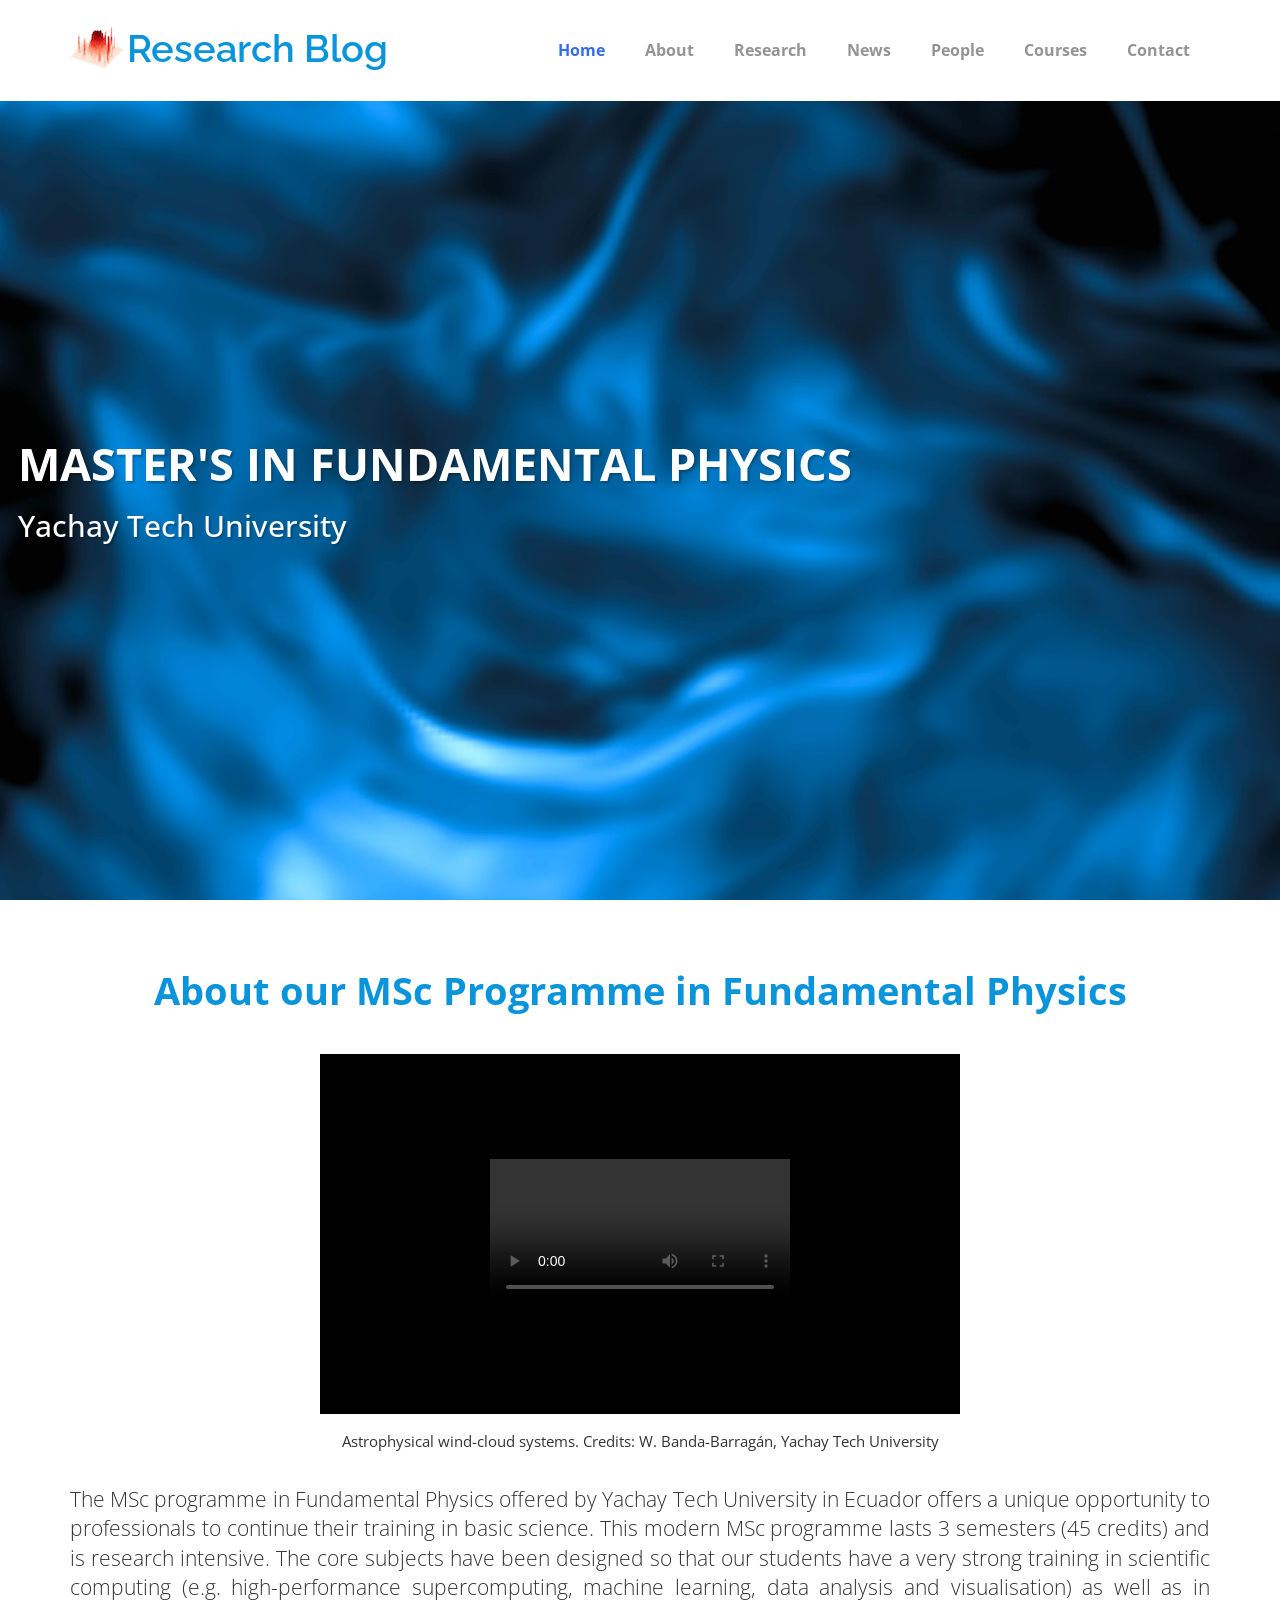
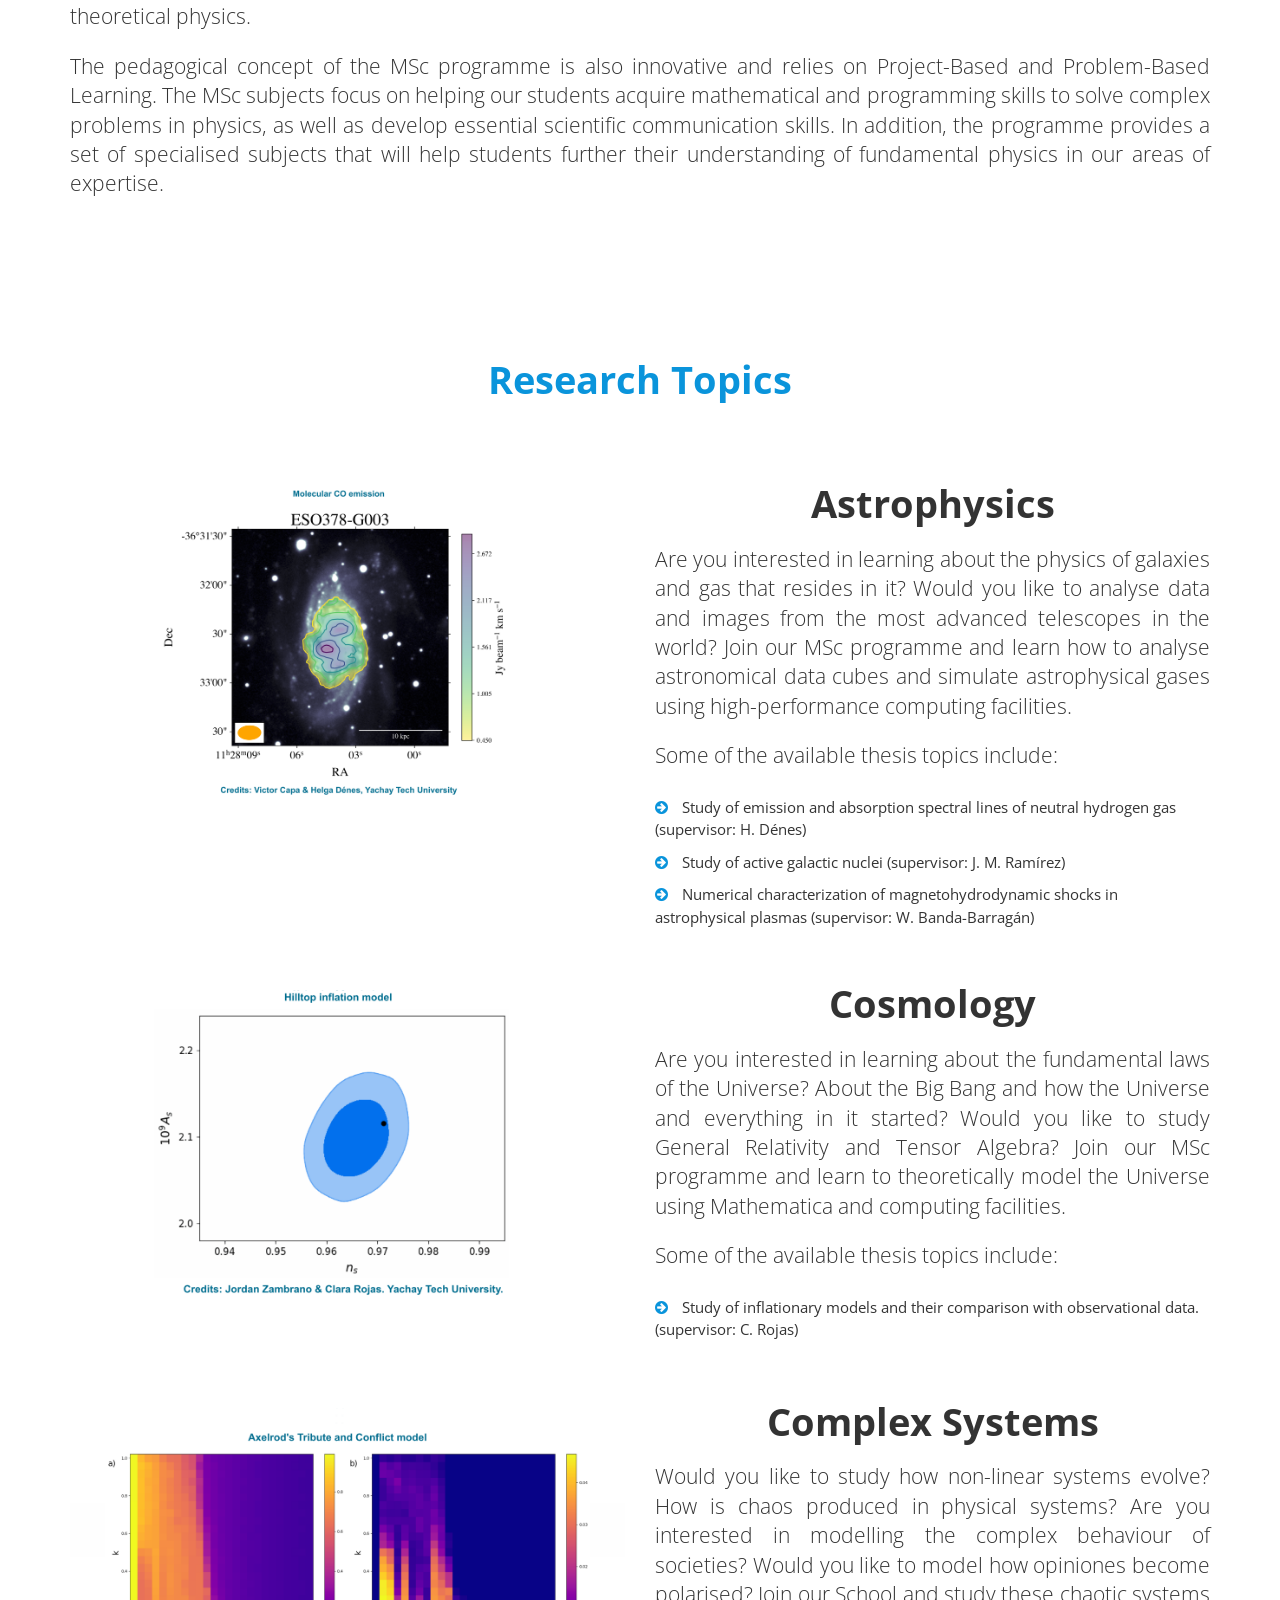
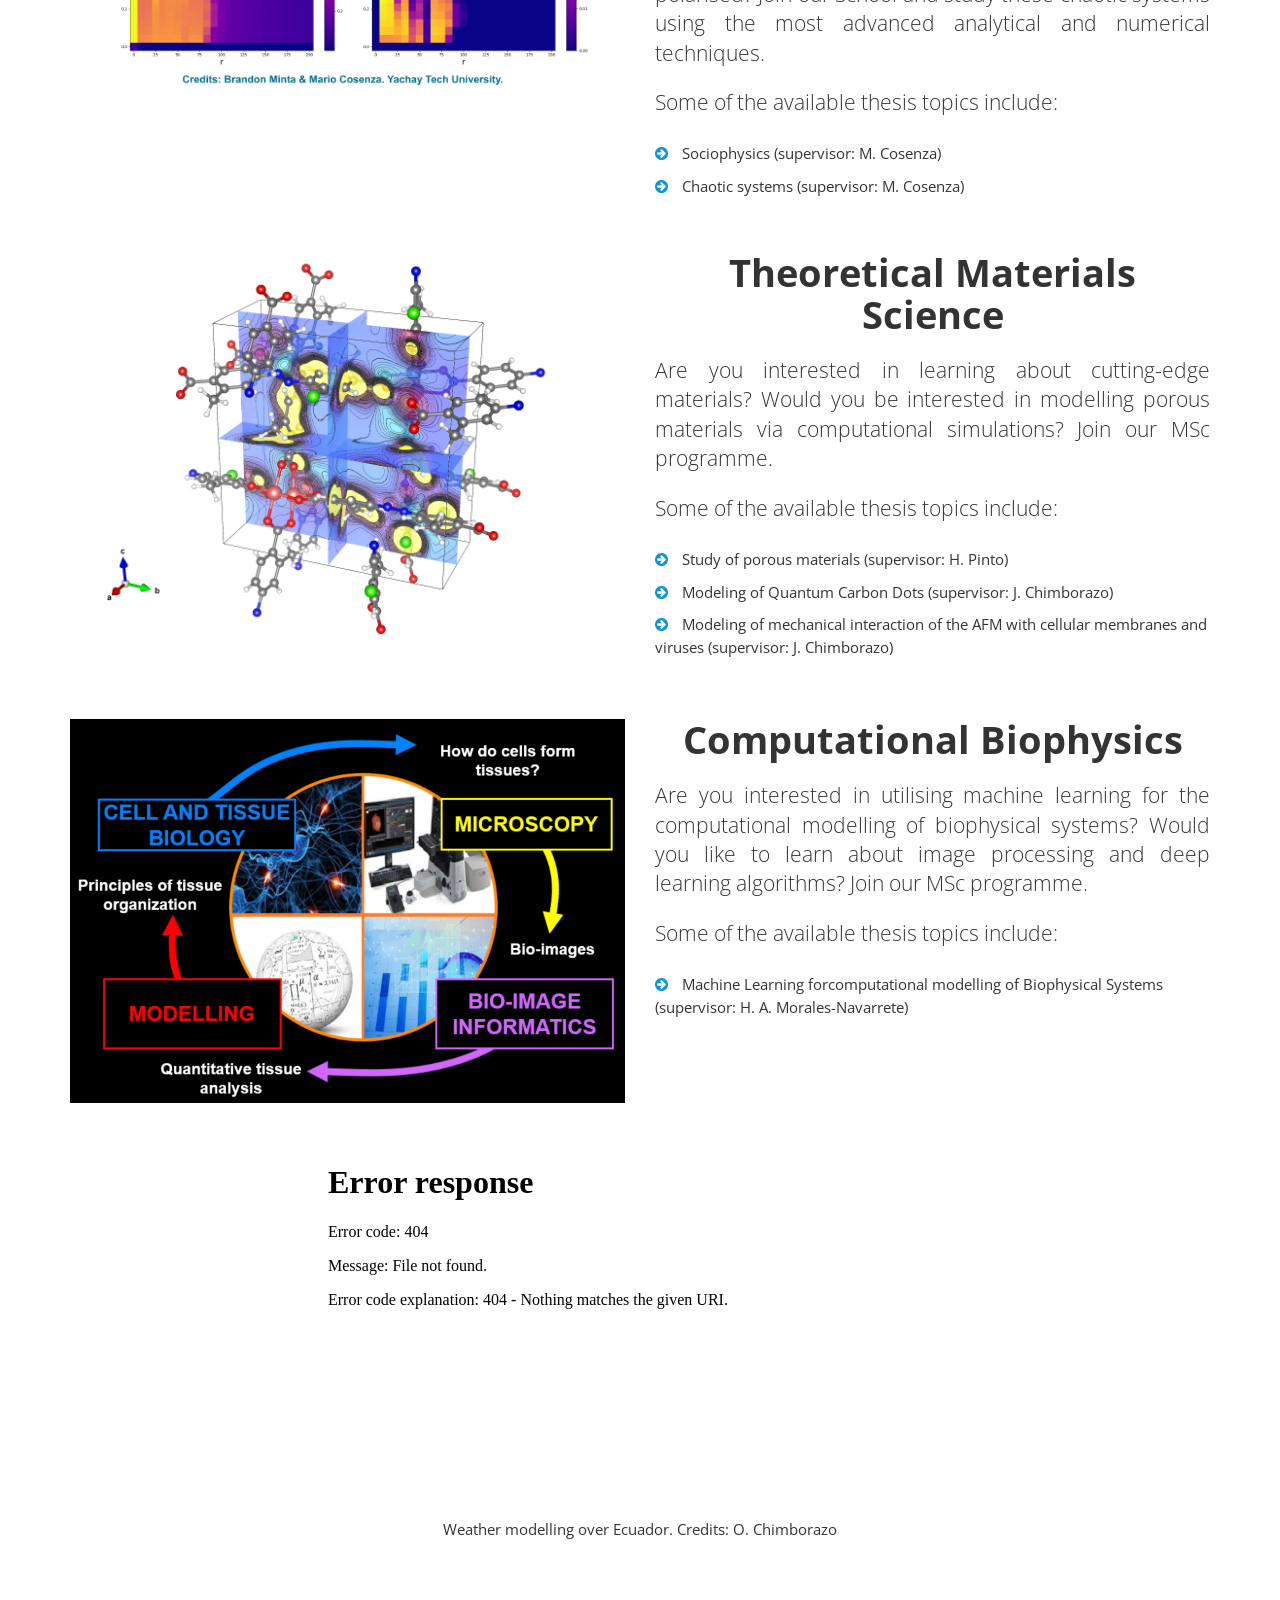
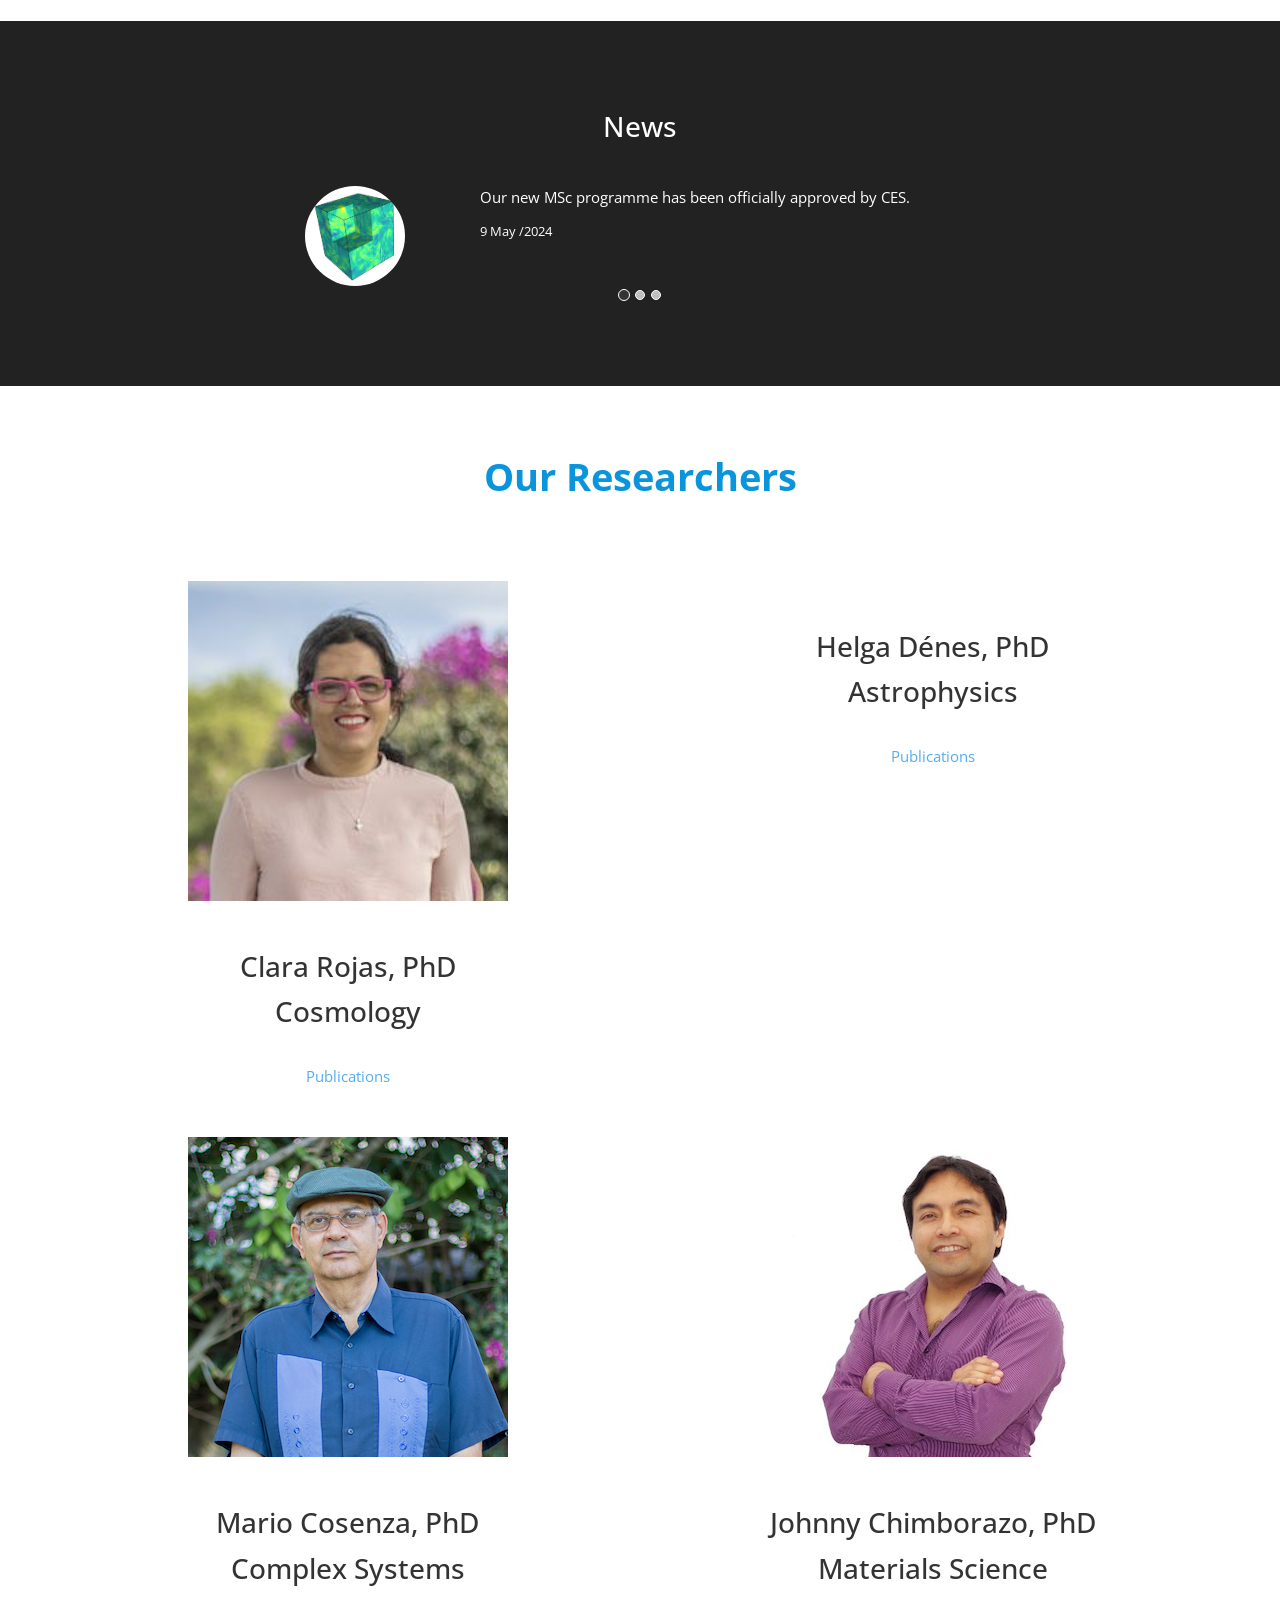
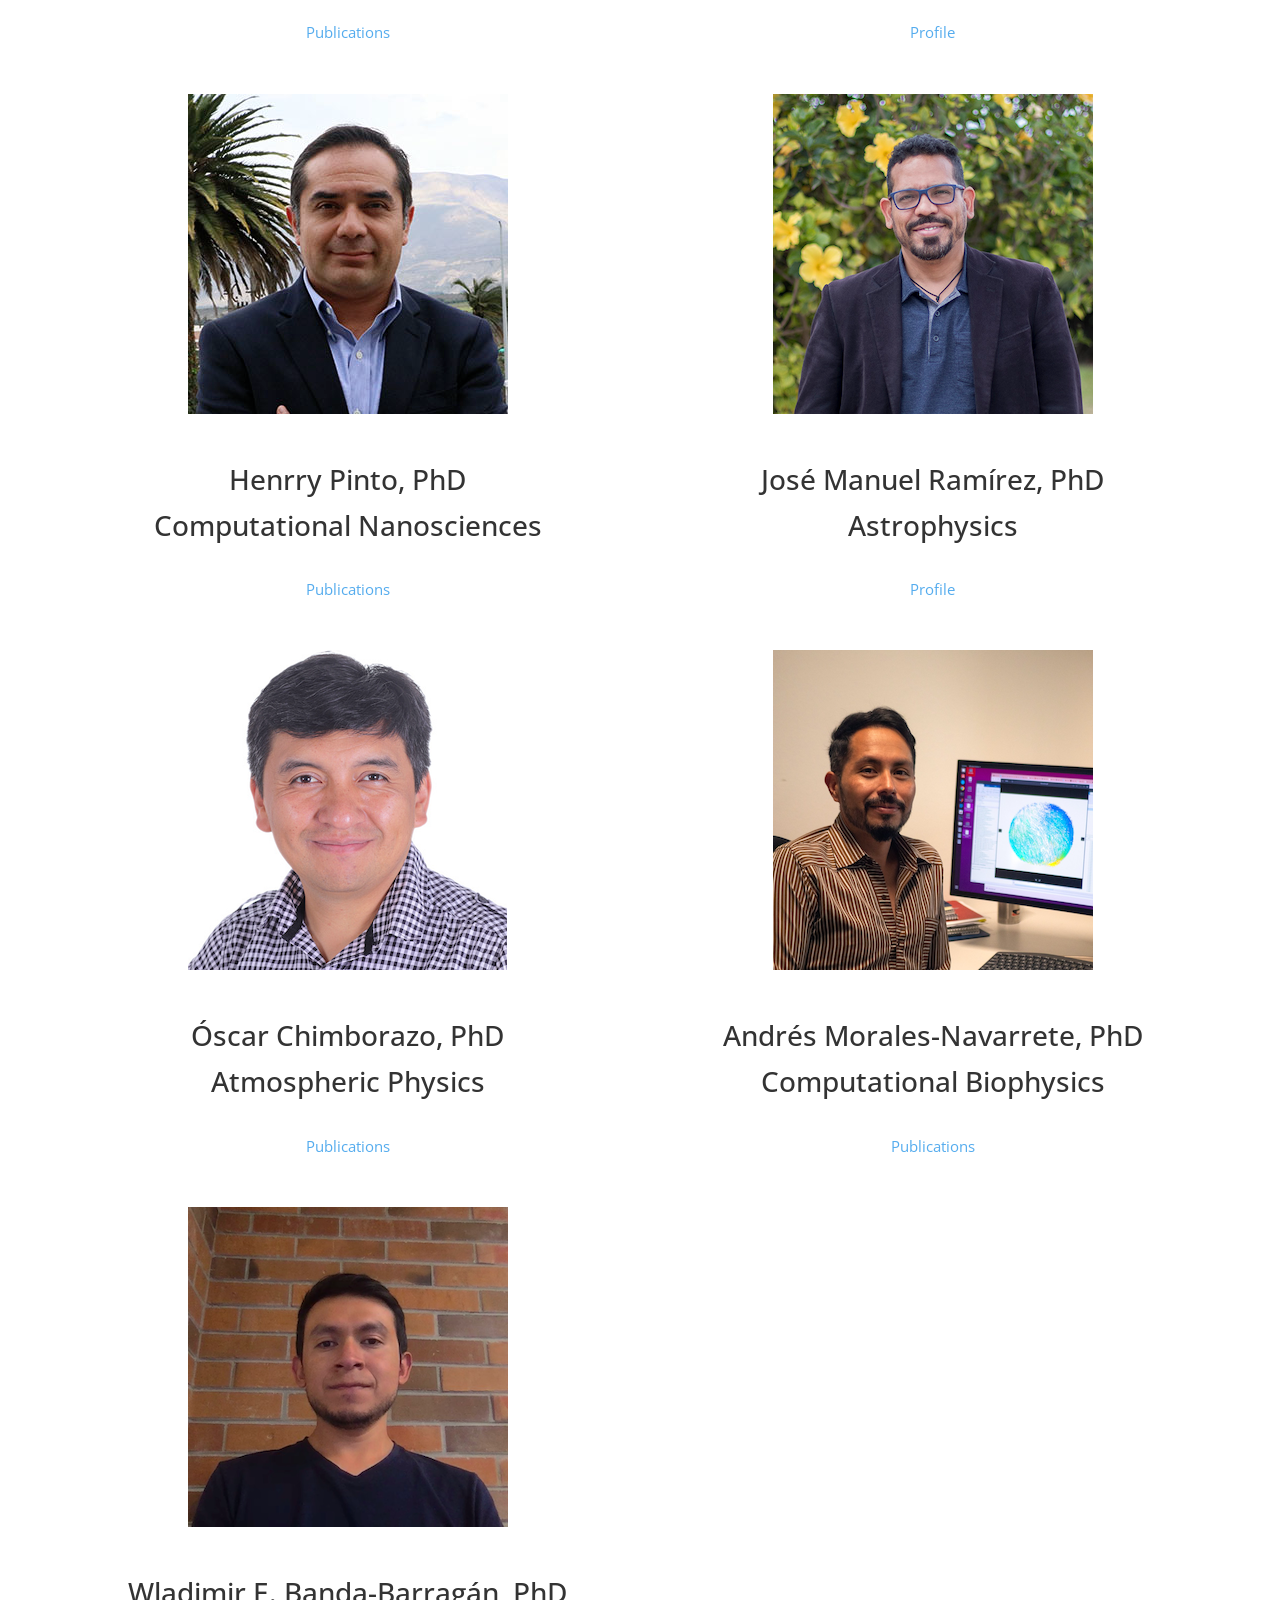
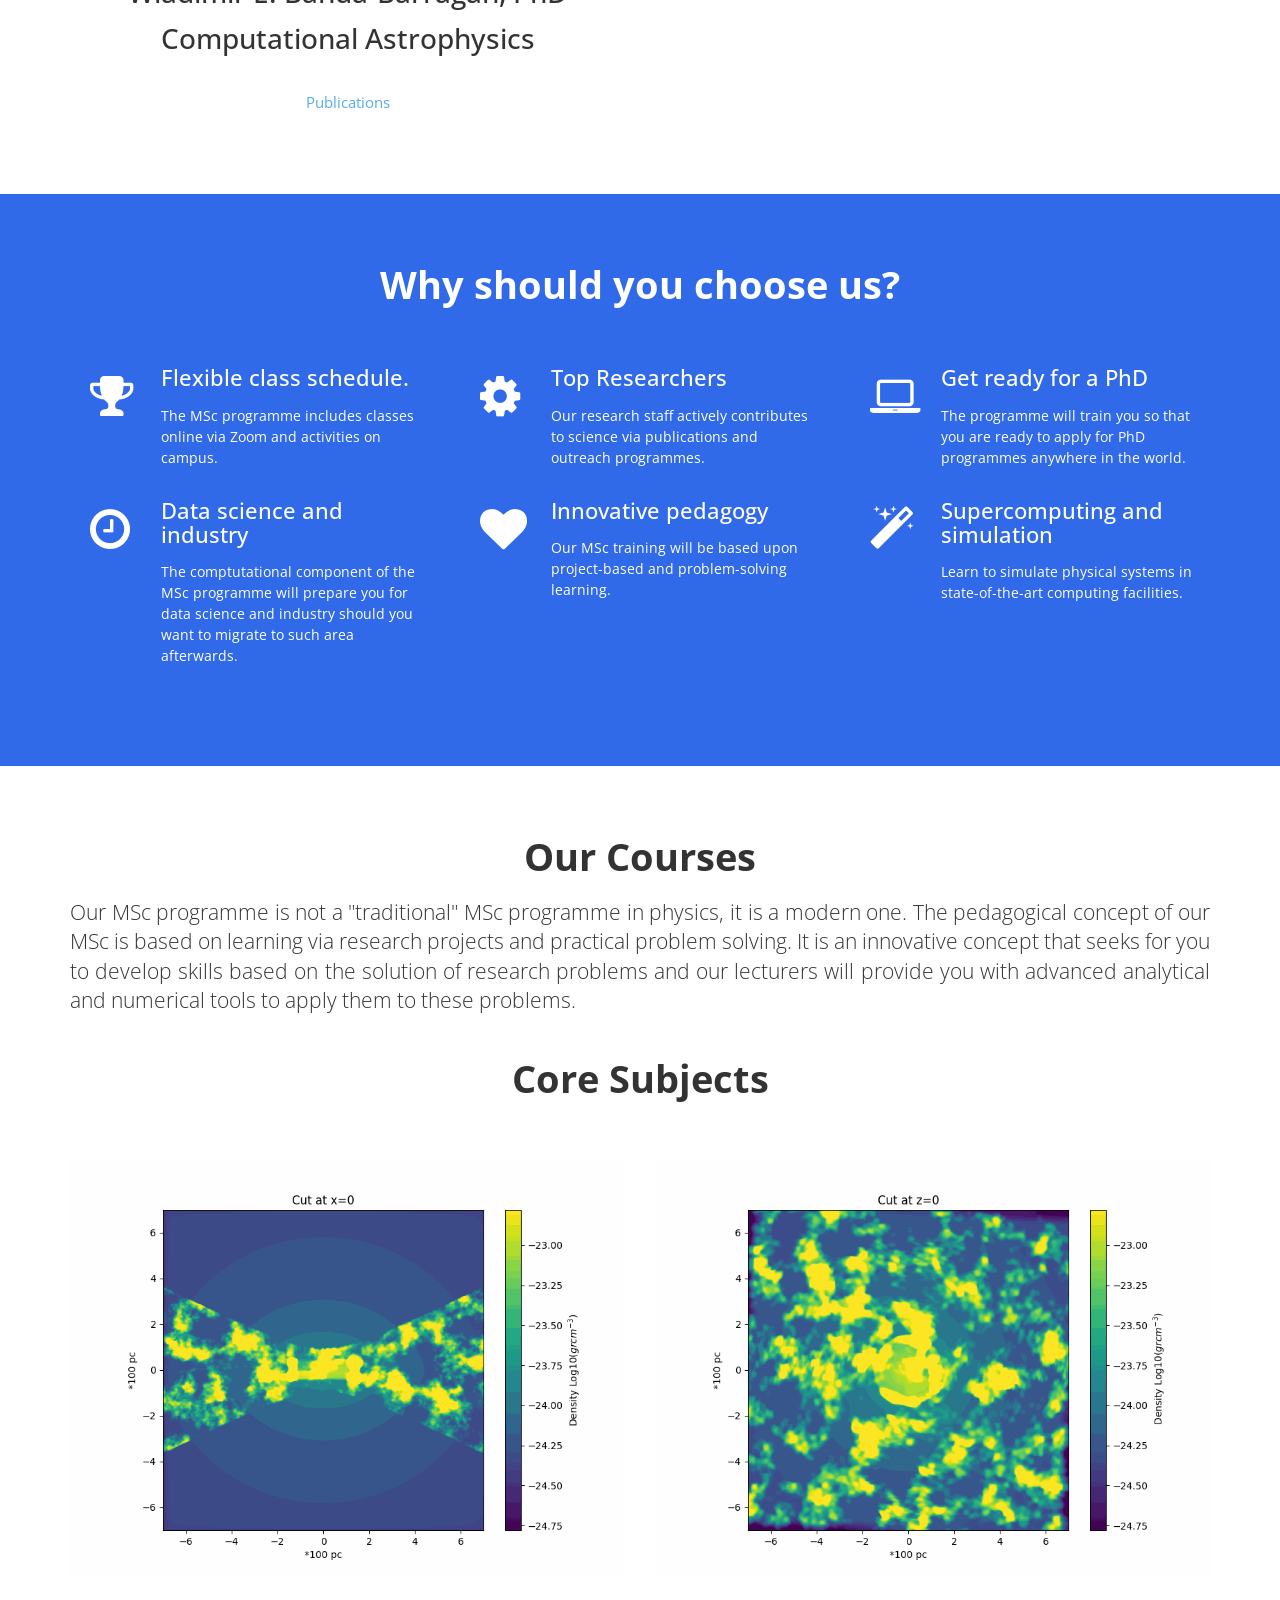
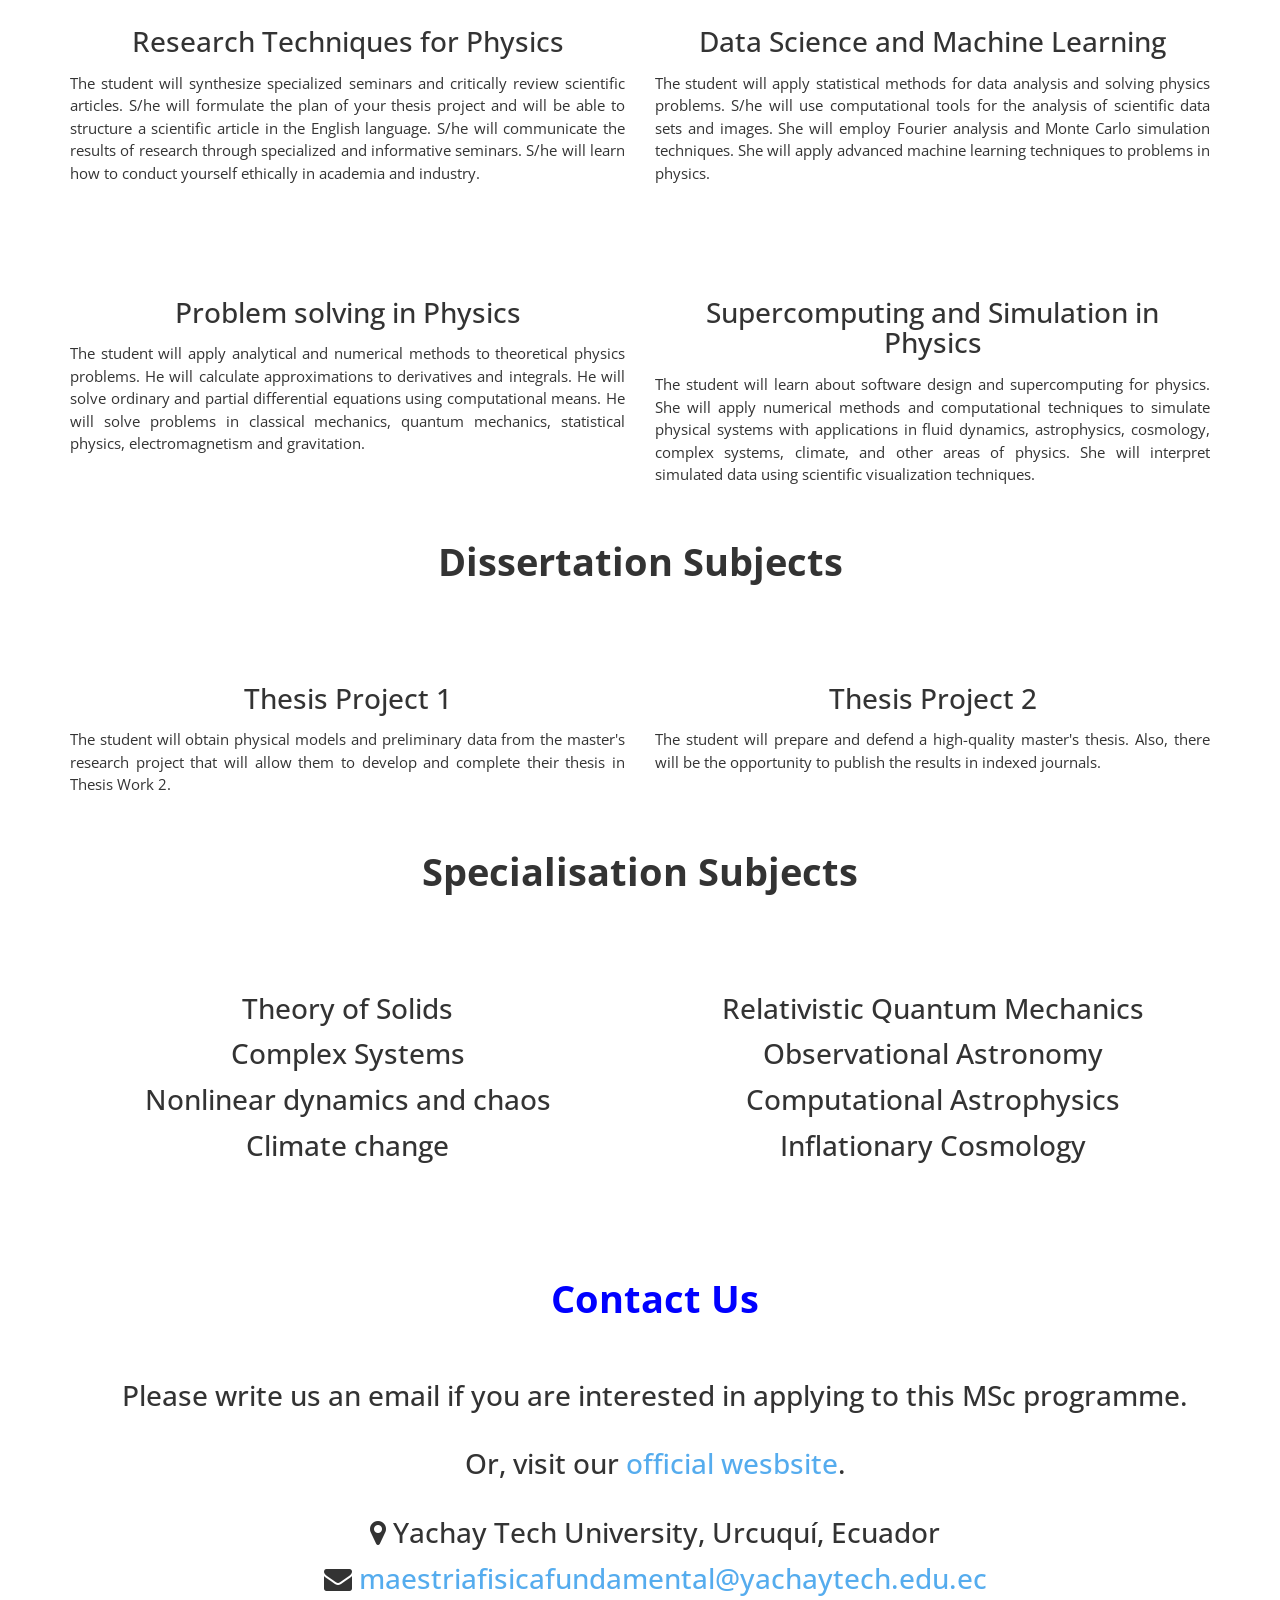
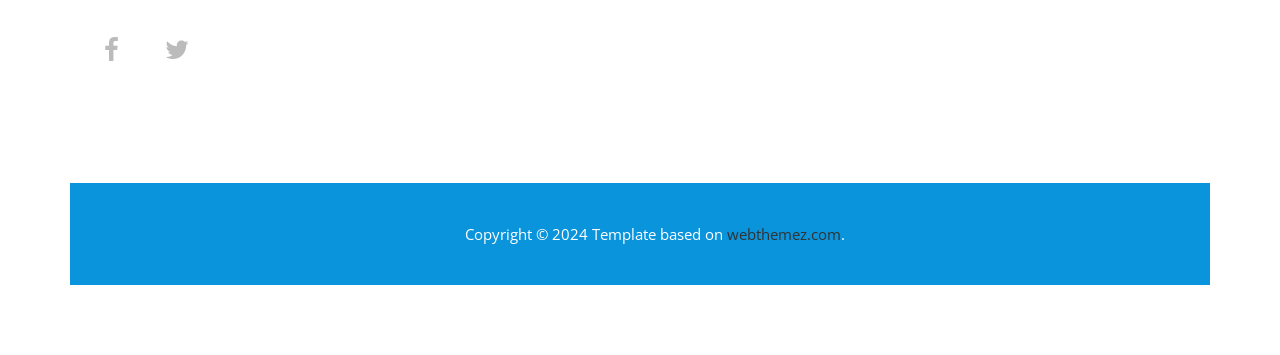
==== index.html @ b164c746 "Update index.html" ====
<!DOCTYPE html>
<!--[if IE 9]> <html lang="en" class="ie9"> <![endif]-->
<!--[if !IE]><!-->
<html lang="en">
<!--<![endif]-->
	<head>
		<meta charset="utf-8">
		<title>MSc en Física Fundamental YT</title>
		<meta name="description" content="Responsive HTML5 Template">
		<meta name="author" content="webthemez">

		<!-- Mobile Meta -->
		<meta name="viewport" content="width=device-width, initial-scale=1.0">

		<!-- Favicon -->
		<link rel="shortcut icon" href="images/favicon.ico">
 
		<link href="bootstrap/css/bootstrap.css" rel="stylesheet"> 
		<link href="fonts/font-awesome/css/font-awesome.css" rel="stylesheet"> 
		<link href="css/animations.css" rel="stylesheet"> 
		<link href="css/style.css" rel="stylesheet"> 
		<link href="css/custom.css" rel="stylesheet">
	</head>

	<body class="no-trans">
		<!-- scrollToTop --> 
		<div class="scrollToTop"><i class="icon-up-open-big"></i></div>

		<!-- header start --> 
		<header class="header fixed clearfix navbar navbar-fixed-top">
			<div class="container">
				<div class="row">
					<div class="col-md-4">

						<!-- header-left start --> 
						<div class="header-left">

							<!-- logo -->
							<div class="logo smooth-scroll">
								<a href="#banner"><img id="logo" src="images/logo.png" alt="Worthy"></a>
							</div>

							<!-- name-and-slogan -->
							<div class="logo-section smooth-scroll">
								<div class="brand"><a href="#banner"> Research Blog</a></div>								
							</div>

						</div>
						<!-- header-left end -->

					</div>
					<div class="col-md-8">

						<!-- header-right start --> 
						<div class="header-right">

							<!-- main-navigation start --> 
							<div class="main-navigation animated">

								<!-- navbar start --> 
								<nav class="navbar navbar-default" role="navigation">
									<div class="container-fluid">

										<!-- Toggle get grouped for better mobile display -->
										<div class="navbar-header">
											<button type="button" class="navbar-toggle" data-toggle="collapse" data-target="#navbar-collapse-1">
												<span class="sr-only">Toggle navigation</span>
												<span class="icon-bar"></span>
												<span class="icon-bar"></span>
												<span class="icon-bar"></span>
											</button>
										</div>

										<!-- Collect the nav links, forms, and other content for toggling -->
										<div class="collapse navbar-collapse scrollspy smooth-scroll" id="navbar-collapse-1">
											<ul class="nav navbar-nav navbar-right">
												<li class="active"><a href="#banner">Home</a></li>
												
												<li><a href="#about">About</a></li>
												<li><a href="#research">Research</a></li>
												<li><a href="#news">News</a></li>
												<li><a href="#staff">People</a></li>
												<li><a href="#portfolio">Courses</a></li>
												<li><a href="#contact">Contact</a></li>
											</ul>
										</div>

									</div>
								</nav>
								<!-- navbar end -->

							</div>
							<!-- main-navigation end -->

						</div>
						<!-- header-right end -->

					</div>
				</div>
			</div>
		</header>
		<!-- header end -->

		<!-- banner start --> 
		<div id="banner" class="banner">
			<div class="banner-image"></div>
			<div class="banner-caption">
				<div class="container">
					<div class="row">					 
						<div class="caption-data" style="margin-top: 0px; opacity: 1;" data-animation-effect="fadeIn">
								<h1>Master's in Fundamental Physics</h1>
								<h3 class="padding-top30">Yachay Tech University</h3>
								<!--<div class="padding-top60 contact-form">
									<button class="btn cta-button">Learn More</button>
								</div>-->
							</div>
					</div>
				</div>
			</div>
		</div>
		<!-- banner end -->

		<!-- 
		<section class="hero-caption secPadding">

		<div class="container">
	
	<div class="row " style="margin-top: 0px;">
				<div class="col-sm-12">
	<h2>Welcome to the research blog of our <strong>MSc in Fundamental Physics</strong> at <span>YT</span> in Ecuador.</h2>
<p>Please visit the official website for further details.</p>
 	</div>
	
			</div>

		</div>
-->	
</section>

		<!-- section start --> 
		<section class="section clearfix no-view secPadding" data-animation-effect="fadeIn">
			<div class="container">
				<div class="row">
					<div class="col-md-12">
						<h1 id="about" class="title text-center"><span>About our MSc Programme in Fundamental Physics</span></h1>
						<br>
						<p align="center"><iframe src="metadata/Simulaciones de interacciones viento-nube en el medio interestelar.mp4" width="640" height="360" frameborder="0" scrolling="yes" allowfullscreen title="Wind-Cloud Models"></iframe></p>
						<p align="center">Astrophysical wind-cloud systems. Credits: W. Banda-Barragán, Yachay Tech University</p>
						<br>
						<p class="lead text-justify">The MSc programme in Fundamental Physics offered by Yachay Tech University in Ecuador offers a unique opportunity to professionals to continue their training in basic science. This modern MSc programme lasts 3 semesters (45 credits) and is research intensive. The core subjects have been designed so that our students have a very strong training in scientific computing (e.g. high-performance supercomputing, machine learning, data analysis and visualisation) as well as in theoretical physics.</p>
						<p class="lead text-justify">The pedagogical concept of the MSc programme is also innovative and relies on Project-Based and Problem-Based Learning. The MSc subjects focus on helping our students acquire mathematical and programming skills to solve complex problems in physics, as well as develop essential scientific communication skills. In addition, the programme provides a set of specialised subjects that will help students further their understanding of fundamental physics in our areas of expertise.</p>
		</section>
		<!-- section end -->

		<!-- section start --> 
		<section id="research" class="section clearfix no-view secPadding" data-animation-effect="fadeIn">
			<div class="container">
				<div class="row">
					<div class="col-md-12">
						<h1 id="about" class="title text-center"><span>Research Topics</span></h1>
						<br>

						<div class="space"></div>
						<div class="row">
							<div class="col-md-6">
								<img src="metadata/msc_07.png" alt="">
								<div class="space"></div>
							</div>
							<div class="col-md-6">
								<h1 id="about" class="title text-center">Astrophysics </h1>
								<p class="lead text-justify">Are you interested in learning about the physics of galaxies and gas that resides in it? Would you like to analyse data and images from the most advanced telescopes in the world? Join our MSc programme and learn how to analyse astronomical data cubes and simulate astrophysical gases using high-performance computing facilities.</p>
								<p class="lead text-justify">Some of the available thesis topics include:</p>
								<ul class="list-unstyled">
									<li><i class="fa fa-arrow-circle-right pr-10 colored"></i> Study of emission and absorption spectral lines of neutral hydrogen gas (supervisor: H. Dénes)</li>
									<li><i class="fa fa-arrow-circle-right pr-10 colored"></i> Study of active galactic nuclei (supervisor: J. M. Ramírez)</li>
									<li><i class="fa fa-arrow-circle-right pr-10 colored"></i> Numerical characterization of magnetohydrodynamic shocks in astrophysical plasmas (supervisor: W. Banda-Barragán) </li>
								</ul>
							</div>
						</div>

						<div class="space"></div>
						<div class="row">
						        <div class="col-md-6">
								<img src="metadata/msc_08.png" alt="">
								<div class="space"></div>
							</div>
							<div class="col-md-6">
								<h1 id="about" class="title text-center">Cosmology </h1>
								<p class="lead text-justify">Are you interested in learning about the fundamental laws of the Universe? About the Big Bang and how the Universe and everything in it started? Would you like to study General Relativity and Tensor Algebra? Join our MSc programme and learn to theoretically model the Universe using Mathematica and computing facilities.</p>
								<p class="lead text-justify">Some of the available thesis topics include:</p>
								<ul class="list-unstyled">
									<li><i class="fa fa-arrow-circle-right pr-10 colored"></i> Study of inflationary models and their comparison with observational data. (supervisor: C. Rojas)</li>
								<br>
								<br>
								</ul>
							</div>
						</div>

						<div class="row">
							<div class="col-md-6">
								<img src="metadata/msc_09.png" alt="">
								<div class="space"></div>
							</div>
							<div class="col-md-6">
								<h1 id="about" class="title text-center">Complex Systems </h1>
								<p class="lead text-justify">Would you like to study how non-linear systems evolve? How is chaos produced in physical systems? Are you interested in modelling the complex behaviour of societies? Would you like to model how opiniones become polarised? Join our School and study these chaotic systems using the most advanced analytical and numerical techniques.</p>
								<p class="lead text-justify">Some of the available thesis topics include:</p>
								<ul class="list-unstyled">
									<li><i class="fa fa-arrow-circle-right pr-10 colored"></i> Sociophysics (supervisor: M. Cosenza)</li>
									<li><i class="fa fa-arrow-circle-right pr-10 colored"></i> Chaotic systems (supervisor: M. Cosenza)</li>
								</ul>
							</div>
						</div>

						<div class="space"></div>
						<div class="row">
						        <div class="col-md-6">
								<img src="metadata/msc_10.png" alt="">
								<div class="space"></div>
							</div>
							<div class="col-md-6">
								<h1 id="about" class="title text-center">Theoretical Materials Science </h1>
								<p class="lead text-justify">Are you interested in learning about cutting-edge materials? Would you be interested in modelling porous materials via computational simulations? Join our MSc programme.</p>
								<p class="lead text-justify">Some of the available thesis topics include:</p>
								<ul class="list-unstyled">
									<li><i class="fa fa-arrow-circle-right pr-10 colored"></i> Study of porous materials (supervisor: H. Pinto)</li>
									<li><i class="fa fa-arrow-circle-right pr-10 colored"></i> Modeling of Quantum Carbon Dots (supervisor: J. Chimborazo)</li>
									<li><i class="fa fa-arrow-circle-right pr-10 colored"></i> Modeling of mechanical interaction of the AFM with cellular membranes and viruses (supervisor: J. Chimborazo)</li>
								</ul>
							</div>
						</div>

						<div class="space"></div>
						<div class="row">
						        <div class="col-md-6">
								<img src="metadata/msc_11.png" alt="">
								<div class="space"></div>
							</div>
							<div class="col-md-6">
								<h1 id="about" class="title text-center">Computational Biophysics </h1>
								<p class="lead text-justify">Are you interested in utilising machine learning for the computational modelling of biophysical systems? Would you like to learn about image processing and deep learning algorithms? Join our MSc programme.</p>
								<p class="lead text-justify">Some of the available thesis topics include:</p>
								<ul class="list-unstyled">
									<li><i class="fa fa-arrow-circle-right pr-10 colored"></i> Machine Learning forcomputational modelling of Biophysical Systems (supervisor: H. A. Morales-Navarrete)</li>
								</ul>
							</div>
						</div>

						<p align="center"><iframe src="metadata/weather_modelling.mp4" width="640" height="360" frameborder="0" scrolling="yes" allowfullscreen title="Wind-Cloud Models"></iframe></p>
						<p align="center">Weather modelling over Ecuador. Credits: O. Chimborazo</p>
						
						<!--
						<div class="space"></div>
						<h2>We OFFER best of best Education</h2>
						<div class="row">
							<div class="col-md-6">
								<p>Lorem ipsum dolor sit amet, adipisicing  sit amet, consectetur adipisicing elit. Atque sed, quidem quis praesentium, ut unde error commodi architecto, laudantium culpa optio corporis quod earumdignissimos eius mollitia et quas officia doloremque.</p>
									<ul class="list-unstyled">
									<li><i class="fa fa-arrow-circle-right pr-10 colored"></i> Lorem ipsum enimdolor sit amet</li>
									<li><i class="fa fa-arrow-circle-right pr-10 colored"></i> Explicabo deleniti neque aliquid</li>
									<li><i class="fa fa-arrow-circle-right pr-10 colored"></i> Consectetur adipisicing elit</li>
									<li><i class="fa fa-arrow-circle-right pr-10 colored"></i> Lorem ipsum dolor sit amet</li>
									<li><i class="fa fa-arrow-circle-right pr-10 colored"></i> Quo issimos molest quibusdam temporibus</li>
								</ul>
								<p>Dolores quam magnam aadipisicing  sit amet, consectetur adipisicing elit. Atque sed, quidem quis praesentium, ut unde molestias velit eveniet, facere autem saepe autrunt.</p>
							</div>
							<div class="col-md-6">
								<div class="panel-group" id="accordion" role="tablist" aria-multiselectable="true">
									<div class="panel panel-default">
										<div class="panel-heading" role="tab" id="headingOne">
											<h4 class="panel-title">
												<a data-toggle="collapse" data-parent="#accordion" href="#collapseOne" aria-expanded="true" aria-controls="collapseOne">
													Collapsible Group Item #1
												</a>
											</h4>
										</div>
										<div id="collapseOne" class="panel-collapse collapse in" role="tabpanel" aria-labelledby="headingOne">
											<div class="panel-body">
												Consectetur adipisicing  sit amet, consectetur adipisicing elit. Atque sed, quidem quis praesentium, ut unde. Quae sed, incidunt laudantium nesciunt, optio corporis quod earum pariatur omnis illo saepe numquam suscipit, nemo placeat ntium, ut unde. Quae sed, incidunt laudantium nesciunt, optio corporis quod earumdignissimos eius mollitia et quas officia doloremque ipsum labore rem deserunt.
											</div>
										</div>
									</div>
									<div class="panel panel-default">
										<div class="panel-heading" role="tab" id="headingTwo">
											<h4 class="panel-title">
												<a class="collapsed" data-toggle="collapse" data-parent="#accordion" href="#collapseTwo" aria-expanded="false" aria-controls="collapseTwo">
													Collapsible Group Item #2
												</a>
											</h4>
										</div>
										<div id="collapseTwo" class="panel-collapse collapse" role="tabpanel" aria-labelledby="headingTwo">
											<div class="panel-body">
												Lorem ipsum dolor sit amet, consectetur adipisicing elit. Atque sed, quidem quis praesentium, ut unde. Quae sed, incidunt laudantium nesciunt, optio corporis quod earum pariatur omnis illo saepe numquam suscipit, nemo placeat ntium, ut unde. Quae sed, incidunt laudantium nesciunt, optio corporis quod earumdignissimos eius mollitia et quas officia doloremque ipsum labore rem deserunt.
											</div>
										</div>
									</div>
									<div class="panel panel-default">
										<div class="panel-heading" role="tab" id="headingThree">
											<h4 class="panel-title">
												<a class="collapsed" data-toggle="collapse" data-parent="#accordion" href="#collapseThree" aria-expanded="false" aria-controls="collapseThree">
													Collapsible Group Item #3
												</a>
											</h4>
										</div>
										<div id="collapseThree" class="panel-collapse collapse" role="tabpanel" aria-labelledby="headingThree">
											<div class="panel-body">
												Lorem ipsum dolor sit amet, consectetur adipisicing elit. Excepturi adipisci illo, voluptatum ipsam fuga error commodi architecto, laudantium culpa tenetur at id, beatae placeat deserunt iure quas voluptas fugit eveniet.
											</div>
										</div>
									</div>
								</div>
							</div>
						</div>
					</div>
				</div>
			</div>
						-->
		</section>
		<!-- section end -->

<!-- section start --> 
		<section class="default-bg secPadding">
			
<div class="container">
  <div class="row">
    <div class='col-md-offset-2 col-md-8 text-center'>
    <h2 id="news">News</h2>
    </div>
  </div>
  <div class='row'>
    <div class='col-md-offset-2 col-md-8'>
      <div class="carousel slide" data-ride="carousel" id="quote-carousel">
        <!-- Bottom Carousel Indicators -->
        <ol class="carousel-indicators">
          <li data-target="#quote-carousel" data-slide-to="0" class="active"></li>
          <li data-target="#quote-carousel" data-slide-to="1"></li>
          <li data-target="#quote-carousel" data-slide-to="2"></li>
        </ol>
        
        <!-- Carousel Slides / Quotes -->
        <div class="carousel-inner">
        
          <!-- Quote 1 -->
          <div class="item active">

              <div class="row">
                <div class="col-sm-3 text-center">
                  <img class="img-circle" src="metadata/msc_01.png" style="width: 100px;height:100px;">
                </div>
                <div class="col-sm-9">
                  <p>Our new MSc programme has been officially approved by CES.</p>
                  <small>9 May /2024</small>
                </div>
              </div>

          </div>
          <!-- Quote 2 -->
          <div class="item">

              <div class="row">
                <div class="col-sm-3 text-center">
                  <img class="img-circle" src="metadata/msc_02.png" style="width: 100px;height:100px;">
                </div>
                <div class="col-sm-9">
                  <p>The first informative session will take place on 1st July 2024.</p>
                  <small><a href="url">https://cedia.zoom.us/s/82349699159</a></small>
                </div>
              </div>

          </div>
          <!-- Quote 3 -->
          <div class="item">

              <div class="row">
                <div class="col-sm-3 text-center">
                  <img class="img-circle" src="metadata/msc_04.png" style="width: 100px;height:100px;">
                </div>
                <div class="col-sm-9">
                  <p>Apply until 13 August 2024.</p>
                  <small><a href="url">https://www.yachaytech.edu.ec/maestria-fisica-fundamental</a></small>
                </div>
              </div>

          </div>
        </div>              
      </div>                          
    </div>
  </div>
</div>
		</section>
<!-- section end -->

		<!-- section start --> 
		<section id="staff" class="section clearfix no-view secPadding" data-animation-effect="fadeIn">
			<div class="container">
				<div class="row">
					<div class="col-md-12">
						<h1 id="about" class="title text-center"><span>Our Researchers</span></h1>
						<br>

						<div class="space"></div>
						<div class="row">
							<div class="col-md-6">
								<p align="center"><img src="metadata/prof_01.png" alt=""></p>
								<div class="space"></div>
								<h2 id="about" class="title text-center">Clara Rojas, PhD </h2>
								<h2 id="about" class="title text-center">Cosmology </h2>
								<br>
								<p id="about" class="title text-center"><a href="https://scholar.google.com/citations?user=UileM-MAAAAJ&hl=es">Publications</a></p>
							</div>
							<div class="col-md-6">
								<p align="center"><img src="metadata/prof_02.png" alt=""></p>
								<div class="space"></div>
								<h2 id="about" class="title text-center">Helga Dénes, PhD </h2>
								<h2 id="about" class="title text-center">Astrophysics </h2>
								<br>
								<p id="about" class="title text-center"><a href="https://scholar.google.com.au/citations?user=YN2ma8kAAAAJ&hl=es">Publications</a></p>
							</div>
						</div>

						<div class="space"></div>
						<div class="row">
							<div class="col-md-6">
								<p align="center"><img src="metadata/prof_03.png" alt=""></p>
								<div class="space"></div>
								<h2 id="about" class="title text-center">Mario Cosenza, PhD </h2>
								<h2 id="about" class="title text-center">Complex Systems </h2>
								<br>
								<p id="about" class="title text-center"><a href="https://scholar.google.com/citations?user=wmSC_7EAAAAJ&hl=en">Publications</a></p>
							</div>
							<div class="col-md-6">
								<p align="center"><img src="metadata/prof_04.png" alt=""></p>
								<div class="space"></div>
								<h2 id="about" class="title text-center">Johnny Chimborazo, PhD </h2>
								<h2 id="about" class="title text-center">Materials Science </h2>
								<br>
								<p id="about" class="title text-center"><a href="https://www.linkedin.com/in/johnny-chimborazo-b1986279/?locale=en_US">Profile</a></p>
							</div>
						</div>

						<div class="space"></div>
						<div class="row">
							<div class="col-md-6">
								<p align="center"><img src="metadata/prof_05.png" alt=""></p>
								<div class="space"></div>
								<h2 id="about" class="title text-center">Henrry Pinto, PhD </h2>
								<h2 id="about" class="title text-center">Computational Nanosciences </h2>
								<br>
								<p id="about" class="title text-center"><a href="https://scholar.google.com/citations?user=tK19WiIAAAAJ&hl=en">Publications</a></p>
							</div>
							<div class="col-md-6">
								<p align="center"><img src="metadata/prof_06.png" alt=""></p>
								<div class="space"></div>
								<h2 id="about" class="title text-center">José Manuel Ramírez, PhD </h2>
								<h2 id="about" class="title text-center">Astrophysics </h2>
								<br>
								<p id="about" class="title text-center"><a href="https://www.yachaytech.edu.ec/perfil/jose-manuel-ramirez-ph-d">Profile</a></p>
							</div>
						</div>


						<div class="space"></div>
						<div class="row">
							<div class="col-md-6">
								<p align="center"><img src="metadata/prof_07.png" alt=""></p>
								<div class="space"></div>
								<h2 id="about" class="title text-center">Óscar Chimborazo, PhD </h2>
								<h2 id="about" class="title text-center">Atmospheric Physics </h2>
								<br>
								<p id="about" class="title text-center"><a href="https://scholar.google.com/citations?hl=es&user=a0idLmIAAAAJ">Publications</a></p>
							</div>
							<div class="col-md-6">
								<p align="center"><img src="metadata/prof_08.png" alt=""></p>
								<div class="space"></div>
								<h2 id="about" class="title text-center">Andrés Morales-Navarrete, PhD </h2>
								<h2 id="about" class="title text-center">Computational Biophysics </h2>
								<br>
								<p id="about" class="title text-center"><a href="https://scholar.google.com/citations?user=BBQcT5EAAAAJ&hl=es">Publications</a></p>
							</div>
						</div>

						<div class="space"></div>
						<div class="row">
							<div class="col-md-6">
								<p align="center"><img src="metadata/prof_09.png" alt=""></p>
								<div class="space"></div>
								<h2 id="about" class="title text-center">Wladimir E. Banda-Barragán, PhD </h2>
								<h2 id="about" class="title text-center">Computational Astrophysics </h2>
								<br>
								<p id="about" class="title text-center"><a href="https://ui.adsabs.harvard.edu/search/fq=%7B!type%3Daqp%20v%3D%24fq_database%7D&fq_database=(database%3Aastronomy%20OR%20database%3Aphysics)&q=%20author%3A%22Banda-Barrag%C3%A1n%2C%20W%22&sort=date%20desc%2C%20bibcode%20desc&p_=0">Publications</a></p>
							</div>
							<div class="col-md-6">
								<!--<img src="metadata/prof_02.png" alt="">-->
								<div class="space"></div>
								<h1 id="about" class="title text-center"> </h1>
							</div>
						</div>
						
		</section>
		<!-- section end -->

<!-- section start --> 
		<section class="section transprant-bg pclear secPadding">
			<div class="container no-view" data-animation-effect="fadeIn">
				<h1 id="services" class="title text-center">Why should you choose us?</h1>
				<div class="space"></div>
				<div class="row">
					<div class="col-md-4">
						<div class="media block-list">
							<div class="media-left">
								<i class="fa fa-trophy"></i>
							</div>
							<div class="media-body">
								<h3 class="media-heading">Flexible class schedule.</h3>
								<blockquote>
									<p>The MSc programme includes classes online via Zoom and activities on campus.</p>
									
								</blockquote>
							</div>
						</div>
					</div>
					<div class="col-md-4">
						<div class="media block-list">
							<div class="media-left">
								<i class="fa fa-gear"></i>
							</div>
							<div class="media-body">
								<h3 class="media-heading">Top Researchers</h3>
								<blockquote>
									<p>Our research staff actively contributes to science via publications and outreach programmes.</p>
									
								</blockquote>
							</div>
						</div>
					</div>
					<div class="col-md-4">
						<div class="media block-list">
							<div class="media-left">
								<i class="fa fa-laptop"></i>
							</div>
							<div class="media-body">
								<h3 class="media-heading">Get ready for a PhD</h3>
								<blockquote>
									<p>The programme will train you so that you are ready to apply for PhD programmes anywhere in the world.</p>
									
								</blockquote>
							</div>
						</div>
					</div>
				</div>
				<div class="row">
					<div class="col-md-4">
						<div class="media block-list">
							<div class="media-left">
								<i class="fa fa-clock-o"></i>
							</div>
							<div class="media-body">
								<h3 class="media-heading">Data science and industry</h3>
								<blockquote>
									<p>The comptutational component of the MSc programme will prepare you for data science and industry should you want to migrate to such area afterwards.</p>
									
								</blockquote>
							</div>
						</div>
					</div>
					<div class="col-md-4">
						<div class="media block-list">
							<div class="media-left">
								<i class="fa fa-heart"></i>
							</div>
							<div class="media-body">
								<h3 class="media-heading">Innovative pedagogy</h3>
								<blockquote>
									<p>Our MSc training will be based upon project-based and problem-solving learning.</p>
									
								</blockquote>
							</div>
						</div>
					</div>
					<div class="col-md-4">
						<div class="media block-list">
							<div class="media-left">
								<i class="fa fa-magic"></i>
							</div>
							<div class="media-body">
								<h3 class="media-heading">Supercomputing and simulation</h3>
								<blockquote>
									<p>Learn to simulate physical systems in state-of-the-art computing facilities.</p>
									
								</blockquote>
							</div>
						</div>
					</div>
				</div>
			</div>			  
		</section>
		<!-- section end -->


		<!-- section start --> 
		<section class="section secPadding">
			<div class="container">
				<h1 class="text-center title" id="portfolio">Our Courses</h1>
				<div class="separator"></div>
				<p class="lead text-justify">Our MSc programme is not a "traditional" MSc programme in physics, it is a modern one. The pedagogical concept of our MSc is based on learning via research projects and practical problem solving. It is an innovative concept that seeks for you to develop skills based on the solution of research problems and our lecturers will provide you with advanced analytical and numerical tools to apply them to these problems.</p>
				<br>

				<h1 class="text-center title" id="portfolio">Core Subjects</h1>

				<div class="space"></div>
				<div class="row">
					<div class="col-md-6">
						<p align="center"><img src="metadata/animation-slab3dx.gif" alt=""></p>
						<div class="space"></div>
						<h2 id="about" class="title text-center">Research Techniques for Physics </h2>
						<p id="about" class="title text-justify">The student will synthesize specialized seminars and critically review scientific articles. S/he will formulate the plan of your thesis project and will be able to structure a scientific article in the English language. S/he will communicate the results of research through specialized and informative seminars. S/he will learn how to conduct yourself ethically in academia and industry. </p>
						<br>
					</div>
					<div class="col-md-6">
						<p align="center"><img src="metadata/animation-slab3dz.gif" alt=""></p>
						<div class="space"></div>
						<h2 id="about" class="title text-center">Data Science and Machine Learning </h2>
						<p id="about" class="title text-justify">The student will apply statistical methods for data analysis and solving physics problems. S/he will use computational tools for the analysis of scientific data sets and images. She will employ Fourier analysis and Monte Carlo simulation techniques. She will apply advanced machine learning techniques to problems in physics. </p>
						<br>
					</div>
				</div>

				<div class="space"></div>
				<div class="row">
					<div class="col-md-6">
						<!--<p align="center"><img src="metadata/msc_01.png" alt=""></p>-->
						<div class="space"></div>
						<h2 id="about" class="title text-center">Problem solving in Physics </h2>
						<p id="about" class="title text-justify">The student will apply analytical and numerical methods to theoretical physics problems. He will calculate approximations to derivatives and integrals. He will solve ordinary and partial differential equations using computational means. He will solve problems in classical mechanics, quantum mechanics, statistical physics, electromagnetism and gravitation.</p>
						<br>
					</div>
					<div class="col-md-6">
						<!--<p align="center"><img src="metadata/msc_04.png" alt=""></p>-->
						<div class="space"></div>
						<h2 id="about" class="title text-center">Supercomputing and Simulation in Physics </h2>
						<p id="about" class="title text-justify">The student will learn about software design and supercomputing for physics. She will apply numerical methods and computational techniques to simulate physical systems with applications in fluid dynamics, astrophysics, cosmology, complex systems, climate, and other areas of physics. She will interpret simulated data using scientific visualization techniques.</p>
						<br>
					</div>
				</div>
				<br>
				<h1 class="text-center title" id="portfolio">Dissertation Subjects</h1>

				<div class="space"></div>
				<div class="row">
					<div class="col-md-6">
						<!--<p align="center"><img src="metadata/animation-slab3dx.gif" alt=""></p>-->
						<div class="space"></div>
						<h2 id="about" class="title text-center">Thesis Project 1 </h2>
						<p id="about" class="title text-justify">The student will obtain physical models and preliminary data from the master's research project that will allow them to develop and complete their thesis in Thesis Work 2.</p>
						<br>
					</div>
					<div class="col-md-6">
						<!--<p align="center"><img src="metadata/animation-slab3dz.gif" alt=""></p>-->
						<div class="space"></div>
						<h2 id="about" class="title text-center">Thesis Project 2 </h2>
						<p id="about" class="title text-justify">The student will prepare and defend a high-quality master's thesis. Also, there will be the opportunity to publish the results in indexed journals.</p>
						<br>
					</div>
				</div>
				<br>
				<h1 class="text-center title" id="portfolio">Specialisation Subjects</h1>

				<div class="space"></div>
				<div class="row">
					<div class="col-md-6">
						<!--<p align="center"><img src="metadata/animation-slab3dx.gif" alt=""></p>-->
						<div class="space"></div>
						<h2 id="about" class="title text-center">Theory of Solids </h2>
						<h2 id="about" class="title text-center">Complex Systems </h2>
						<h2 id="about" class="title text-center">Nonlinear dynamics and chaos </h2>
						<h2 id="about" class="title text-center">Climate change </h2>
						<br>
					</div>
					<div class="col-md-6">
						<!--<p align="center"><img src="metadata/animation-slab3dz.gif" alt=""></p>-->
						<div class="space"></div>
						<h2 id="about" class="title text-center">Relativistic Quantum Mechanics </h2>
						<h2 id="about" class="title text-center">Observational Astronomy </h2>
						<h2 id="about" class="title text-center">Computational Astrophysics </h2>
						<h2 id="about" class="title text-center">Inflationary Cosmology </h2>
						<br>
					</div>
				</div>

<!-- footer start --> 
<footer id="footer">

	<!-- .footer start --> 
	<div class="footer section">
		<div class="container">
			<h1 class="title text-center" id="contact">Contact Us</h1>
			<div class="space"></div>
			<div class="row">
				
				<div class="col-sm-12">
					<div class="footer-content">
						

					<div class="widget-content">

						<h2 class="title text-center">Please write us an email if you are interested in applying to this MSc programme. </h2><br/>

						<h2 class="title text-center">Or, visit our <a href="https://www.yachaytech.edu.ec/maestria-fisica-fundamental">official wesbsite</a>. </h2><br/>

						<h2 class="title text-center" class="contacts"><i class="fa fa-map-marker"></i> Yachay Tech University, Urcuquí, Ecuador </h2>

						<h2 class="title text-center" class="contacts"><i class="fa fa-envelope"></i> <a href= "mailto: maestriafisicafundamental@yachaytech.edu.ec"> maestriafisicafundamental@yachaytech.edu.ec </a></h2>

					</div>

				</aside>
						<ul class="social-links">
							<li class="facebook"><a target="_blank" href="https://www.facebook.com/PhysicsNanoYT"><i class="fa fa-facebook"></i></a></li>
							<li class="twitter"><a target="_blank" href="https://x.com/fisicaynanoYT"><i class="fa fa-twitter"></i></a></li>
						</ul>
					</div>
				</div>
			</div>
		</div>
	</div>
	<!-- .footer end -->

	<!-- .subfooter start --> 
	<div class="subfooter">
		<div class="container">
			<div class="row">
				<div class="col-md-12">
					<p class="text-center">Copyright © 2024 Template based on <a target="_blank" href="http://webthemez.com">webthemez.com</a>.</p>
				</div>
			</div>
		</div>
	</div>
	<!-- .subfooter end -->

</footer>
<!-- footer end -->

		<!-- JavaScript --> 
		<script type="text/javascript" src="plugins/jquery.min.js"></script>
		<script type="text/javascript" src="bootstrap/js/bootstrap.min.js"></script>
		<script type="text/javascript" src="plugins/modernizr.js"></script>
		<script type="text/javascript" src="plugins/isotope/isotope.pkgd.min.js"></script>
		<script type="text/javascript" src="plugins/jquery.backstretch.min.js"></script>
		<script type="text/javascript" src="plugins/jquery.appear.js"></script>

		<!-- Custom Scripts -->
		<script type="text/javascript" src="js/custom.js"></script>

	</body>
</html>
---- css/animations.css ----
/*!
Animate.css - http://daneden.me/animate
Licensed under the MIT license - http://opensource.org/licenses/MIT

Copyright (c) 2014 Daniel Eden
*/

@import url(animate.css);

/*
Theme Name: Worthy - Free Powerful Theme by HtmlCoder
Author:HtmlCoder
Author URI:http://www.htmlcoder.me
Version:1.0.0
Created:November 2014
License: Creative Commons Attribution 3.0 License (https://creativecommons.org/licenses/by/3.0/)
File Description: Custom Animations
*/

/*Custom Animations*/

@-webkit-keyframes fadeInDownSmall {
  0% {
    opacity: 0;
    -webkit-transform: translate3d(0, -20px, 0);
    transform: translate3d(0, -20px, 0);
  }

  100% {
    opacity: 1;
    -webkit-transform: translate3d(0, 0, 0);
    transform: translate3d(0, 0, 0);
  }
}

@keyframes fadeInDownSmall {
  0% {
    opacity: 0;
    -webkit-transform: translate3d(0, -20px, 0);
    -ms-transform: translate3d(0, -20px, 0);
    transform: translate3d(0, -20px, 0);
  }

  100% {
    opacity: 1;
    -webkit-transform: translate3d(0, 0, 0);
    -ms-transform: translate3d(0, 0, 0);
    transform: translate3d(0, 0, 0);
  }
}

.fadeInDownSmall {
  -webkit-animation-name: fadeInDownSmall;
  animation-name: fadeInDownSmall;
}

@-webkit-keyframes fadeInLeftSmall {
  0% {
    opacity: 0;
    -webkit-transform: translate3d(-20px, 0, 0);
    transform: translate3d(-20px, 0, 0);
  }

  100% {
    opacity: 1;
    -webkit-transform: none;
    transform: none;
  }
}

@keyframes fadeInLeftSmall {
  0% {
    opacity: 0;
    -webkit-transform: translate3d(-20px, 0, 0);
    -ms-transform: translate3d(-20px, 0, 0);
    transform: translate3d(-20px, 0, 0);
  }

  100% {
    opacity: 1;
    -webkit-transform: none;
    -ms-transform: none;
    transform: none;
  }
}

.fadeInLeftSmall {
  -webkit-animation-name: fadeInLeftSmall;
  animation-name: fadeInLeftSmall;
}

@-webkit-keyframes fadeInRightSmall {
  0% {
    opacity: 0;
    -webkit-transform: translate3d(20px, 0, 0);
    transform: translate3d(20px, 0, 0);
  }

  100% {
    opacity: 1;
    -webkit-transform: none;
    transform: none;
  }
}

@keyframes fadeInRightSmall {
  0% {
    opacity: 0;
    -webkit-transform: translate3d(20px, 0, 0);
    -ms-transform: translate3d(20px, 0, 0);
    transform: translate3d(20px, 0, 0);
  }

  100% {
    opacity: 1;
    -webkit-transform: none;
    -ms-transform: none;
    transform: none;
  }
}

.fadeInRightSmall {
  -webkit-animation-name: fadeInRightSmall;
  animation-name: fadeInRightSmall;
}

@-webkit-keyframes fadeInUpSmall {
  0% {
    opacity: 0;
    -webkit-transform: translate3d(0, 20px, 0);
    transform: translate3d(0, 20px, 0);
  }

  100% {
    opacity: 1;
    -webkit-transform: none;
    transform: none;
  }
}

@keyframes fadeInUpSmall {
  0% {
    opacity: 0;
    -webkit-transform: translate3d(0, 20px, 0);
    -ms-transform: translate3d(0, 20px, 0);
    transform: translate3d(0, 20px, 0);
  }

  100% {
    opacity: 1;
    -webkit-transform: none;
    -ms-transform: none;
    transform: none;
  }
}

.fadeInUpSmall {
  -webkit-animation-name: fadeInUpSmall;
  animation-name: fadeInUpSmall;
}
---- css/style.css ----
/* Author:WebThemez
 * Author URI:http://webthemez.com
 * License: Creative Commons Attribution 3.0 License (https://creativecommons.org/licenses/by/3.0/)
 */
@import url(http://fonts.googleapis.com/css?family=Open+Sans:300italic,700italic,400,700);
@import url(http://fonts.googleapis.com/css?family=Raleway:700,400,300);
body {
	font-family: 'Open Sans', sans-serif;
}
.brand {
	font-family: 'Raleway', sans-serif;
}
html,
body {
	height: 100%;
}
body {
	font-size: 15px;
	line-height: 1.50;
	color: #333333;
	background-color: #ffffff;
	position: relative;
}
h1,
h2,
h3,
h4,
h5,
h6 {
	color: #333333;
}
h1 {
	font-size: 38px;
	font-weight: 700;
	margin-bottom: 20px;
}
h2 {
	font-size: 28px;
	margin-bottom: 15px;
}
h3 {
	font-size: 22px;
}
h4 {
	font-size: 18px;
	font-weight: 700;
}
h5 {
	font-size: 16px;
	text-transform: uppercase;
	font-weight: 700;
}
h6 {
	font-weight: 700;
}
h1 span,
h2 span,
h3 span,
h4 span {
	color: #0A94DB;
}
.colored {
	color: #0A94DB;
}
a {
	color: #55acee;
}
a:hover {
	color: #339BEB;
}
a:focus,
a:active {
	outline: none;
}
.large {
	font-size: 18px;
}
img {
	display: block;
	max-width: 100%;
	height: auto;
}
.list-unstyled li {
	padding: 5px 0;
}
.list-horizontal {
	padding: 15px 0;
}
.list-horizontal-item img {
	display: block;
	margin: 0 auto;
}
.list-icons {
	padding: 0;
	margin: 20px 0;
	list-style: none;
	font-size: 18px;
}
.list-icons li {
	padding: 0 0 15px 0;
}
blockquote {
	border-left: none;
	padding-left: 0;
	padding-right: 0;
}
.title {
	margin-top: 0;
}

/* Layout
----------------------------------------------------------------------------- */
.header {
	color: #020202;
	background-color: rgba(255, 255, 255, 1);
	padding: 10px 0;
	-webkit-transition: all 0.2s ease-in-out;
	-moz-transition: all 0.2s ease-in-out;
	-o-transition: all 0.2s ease-in-out;
	-ms-transition: all 0.2s ease-in-out;
	transition: all 0.2s ease-in-out;
}
.banner {
	width: 100%;
	height: 100%;
	min-height: 100%;
	position: relative;
	color: #fff;
}
.banner-image {
	vertical-align: middle;
	min-height: 100%;
	width: 100%;
}
.banner:after {
	position: absolute;
	top: 0;
	left: 0;
	right: 0;
	bottom: 0;
	background-color: transparent;
	content: "";
}
.banner-caption {
	position: absolute;
	top: 54%;
	width: 100%;
	z-index: 2;
	left: 0px;
	text-align: left;
}
.subfooter {
	background-color: #0A94DB;
	padding: 40px 0;
}
.subfooter a {
color: #323232;
}
.section {
	background-color: #ffffff;
	padding: 80px 0;
}

/* Backgrounds
----------------------------------------------------------------------------- */
.default-bg {
	background-color: #222222;
	color: #ffffff;
}
.default-bg.blue {
	background-color: #55acee;
}
.btn-primary {
color: #fff;
background-color: #0A94DB;
border:0px;
}
.btn-primary:hover, .btn-primary:focus, .btn-primary.focus, .btn-primary:active, .btn-primary.active, .open > .dropdown-toggle.btn-primary {
color: #fff;
background-color: #0A94DB;
border:0px;
}
.transprant-bg {
	color: #ffffff;
}
.default-bg h1,
.default-bg h2,
.default-bg h3,
.default-bg h4,
.default-bg h5,
.default-bg h6,
.transprant-bg h1,
.transprant-bg h2,
.transprant-bg h3,
.transprant-bg h4,
.transprant-bg h5,
.transprant-bg h6 {
	color: #ffffff;
}
.default-bg blockquote footer,
.transprant-bg blockquote footer {
	color: #cccccc;
}
.default-bg a,
.transprant-bg a {
	color: #ffffff;
	text-decoration: underline;
}
.default-bg a:hover,
.transprant-bg a:hover {
	text-decoration: none;
}
.transprant-bg {
	-webkit-background-size: cover !important;
	-moz-background-size: cover !important;
	-o-background-size: cover !important;
	background-size: cover !important;
	background-position: 50% 0;
	background-repeat: no-repeat;
	z-index: 1;
	position: relative;
	background: #fff;
}
.transprant-bg .transprant-bg {
	margin-top: 80px;
	z-index: 3;
}
.transprant-bg:after {
	content: "";
	position: absolute;
	top: 0;
	left: 0;
	z-index: 2;
	width: 100%;
	height: 100%;
	background-color: #306AE8;
}
.transprant-bg.blue:after {
	background-color: rgba(85, 172, 238, 0.7);
}
.transprant-bg .container {
	z-index: 3;
	position: relative;
}
.bg-image-1 {
	background: url("../images/bg-image-1.jpg") 50% 0px no-repeat;
}
.bg-image-2 {
}
.caption-data {position: absolute; top: 50%; left: 34%; z-index: 20; text-align: left; -webkit-transform: translate(-50%,-50%); -moz-transform: translate(-50%,-50%); transform: translate(-50%,-50%);text-shadow: 2px 2px 2px rgba(0, 0, 0, 0.24);}
.caption-data h1 {text-transform: uppercase;}
.caption-data h1 span {font-size: inherit; line-height: inherit; font-weight: inherit;}
.caption-data h3{line-height:34px;font-size: 30px;}
button.cta-button.btn-light, button.cta-button.btn-dark, .contact-form button.cta-button, button.cta-button.btn-default {
background: transparent;
}
button.cta-button {
font-size: 16px;
line-height: 16px;
border: 1px solid #fff;
padding: 20px 42px;
border-radius: 4px;
font-family: 'Raleway';
font-weight: 600;
transition: background 0.3s, border-color 0.3s;
margin-top:20px;
}
button.cta-button:hover{
background:#fff;
color:#000;
}
/* Misc
----------------------------------------------------------------------------- */
.no-view {
	opacity: 0;
	filter: alpha(opacity=0);
}
.object-visible,
.touch .no-view {
	opacity: 1 !important;
	filter: alpha(opacity=100) !important;
}

/* Targeting only Firefox for smoothest animations */
@-moz-document url-prefix() {
	.object-visible,
	.touch .no-view {
		-webkit-transition: opacity 0.6s ease-in-out;
		-moz-transition: opacity 0.6s ease-in-out;
		-o-transition: opacity 0.6s ease-in-out;
		-ms-transition: opacity 0.6s ease-in-out;
		transition: opacity 0.6s ease-in-out;
	}
}
.space {
	padding: 20px 0;
}
.pr-10 {
	padding-right: 10px;
}
.pl-10 {
	padding-left: 10px;
}
.pclear {
	padding-bottom: 0;
}
.secPadding{
padding: 70px 0;
}
/* Sections
----------------------------------------------------------------------------- */
.banner-caption h1,
.banner-caption h2,
.banner-caption h3,
.banner-caption h4,
.banner-caption h5,
.banner-caption h6 {
	color: #ffffff;
}
.banner-caption h1 {
	font-size: 45px;
}
.footer h1{
color:#0000ff;
}
.footer.section {
background: #FFFFFF;
color: #0000ff;
}
.subfooter p {
	margin-bottom: 0;
	color: #fff;
}
.hero-caption{
text-align:center;
padding:40px 0;
}
.hero-caption h2{
text-align:center;
}
.hero-caption p{

}
/* Template Components
----------------------------------------------------------------------------- */
/* Buttons
---------------------------------- */
.btn {
	padding: 8px 15px;
	font-size: 14px;
	line-height: 1.42857143;
	min-width: 160px;
	text-align: center;
	border-radius: 0;
	text-transform: uppercase;
	-webkit-transition: all 0.2s ease-in-out;
	-moz-transition: all 0.2s ease-in-out;
	-ms-transition: all 0.2s ease-in-out;
	-o-transition: all 0.2s ease-in-out;
	transition: all 0.2s ease-in-out;
}
.btn-default {
	color: #FFFFFF;
	background: #0A94DB;
	border: 0;
}
.btn-default:hover {
	color: #ffffff;
	background-color: #0078B6;
	border: 0;
}
.media-left, .media > .pull-left {
  padding-right: 26px;
}
/* Collapse
---------------------------------- */
.panel-group .panel {
	-webkit-border-radius: 0px;
	-moz-border-radius: 0px;
	border-radius: 0px;
	border: none;
}
.panel-default > .panel-heading {
	padding: 0;
	outline: none;
	border: none;
	-webkit-border-radius: 0;
	-moz-border-radius: 0;
	-o-border-radius: 0;
	border-radius: 0;
	width: 100%;
}
.panel-default > .panel-heading + .panel-collapse > .panel-body {
	border: 1px solid #f0f0f0;
	border-top: none;
	background-color: #FCFCFC;}
.panel-heading a {
	font-weight: 400;
	padding: 12px 35px 12px 15px;
	display: inline-block;
	width: 100%;
	background-color: #0A94DB;
	color: #FFFFFF;
	position: relative;
	text-decoration: none;
	border: #ECECEC 1px solid;
}
.panel-heading a.collapsed {
	color: #333333;
	background-color: #C7C7C7;
}
.panel-heading a:after {
	font-family: "FontAwesome";
	content: "\f147";
	position: absolute;
	right: 15px;
	font-size: 14px;
	font-weight: 300;
	top: 50%;
	line-height: 1;
	margin-top: -7px;
}
.panel-heading a.collapsed:after {
	content: "\f196";
}
.panel-heading a:hover {
	text-decoration: none;
	background-color: #0A94DB;
	color: #FFFFFF;
}
.panel-title a i {
	padding-right: 10px;
	font-size: 20px;
}

/* Pills
---------------------------------- */
.nav-pills > li.active > a,
.nav-pills > li.active > a:hover,
.nav-pills > li.active > a:focus,
.nav-pills > li > a:hover {
	background-color: #0A94DB;
	border-color: #0A94DB;
	color: #ffffff;
}
.nav-pills > li > a {
	border-radius: 0;
	padding: 8px 20px;
	border: 1px solid #cacaca;
	color: #666666;
	font-size: 12px;
	text-transform: uppercase;
	font-weight: 300;
}

/* Forms
---------------------------------- */
.form-control {
	height: 45px;
	-webkit-border-radius: 0px;
	-moz-border-radius: 0px;
	border-radius: 0px;
}
.form-control-feedback {
	color: #cccccc;
}
.has-feedback label.sr-only ~ .form-control-feedback {
	top: 15px;
}
textarea {
	resize: vertical;
}
.price-table .panel-heading{
padding: 10px 0;
}
/* Modals
---------------------------------- */
.modal-content {
	-webkit-border-radius: 0px;
	-moz-border-radius: 0px;
	border-radius: 0px;
}
.modal-header {
	background-color: #626262;
	color: #ffffff;
}
.modal-header h4 {
	color: #ffffff;
}
.modal-header .close {
	font-weight: 300;
	color: #FFFFFF;
	text-shadow: none;
	filter: alpha(opacity=100);
	opacity: 1;
}
 
@media (min-width:1200px) {
	.modal-lg {
		width: 1140px;
	}
}

/* Media
---------------------------------- */
.media .fa {
	font-size: 47px;
	width: 40px;
	height: 25px;
	line-height: 25px;
	padding: 0 5px;
	text-align: center;
}

/* Navigations
----------------------------------------------------------------------------- */
.header .navbar {
	margin-bottom: 0;
}
.main-navigation .navbar-default {
	background-color: transparent;
	border: none;
}
.main-navigation .navbar-default .navbar-nav > li > a {
	padding: 10px 20px;
	color: #949494;  font-weight: 700;  font-size: 16px;
}
.main-navigation .navbar-default .navbar-nav > li.active > a {
	background-color: transparent;
	color: #356DE8;
}
.main-navigation .navbar-default .navbar-nav > li > a:hover,
.main-navigation .navbar-default .navbar-nav > li.active > a:hover {
	color: #306AE8;
}

/* carousel */
#quote-carousel 
{
  padding: 0 10px 30px 10px;
  margin-top: 30px;
}

/* Control buttons  */
#quote-carousel .carousel-control
{
  background: none;
  color: #222;
  font-size: 2.3em;
  text-shadow: none;
  margin-top: 30px;
}
/* Previous button  */
#quote-carousel .carousel-control.left 
{
  left: -12px;
}
/* Next button  */
#quote-carousel .carousel-control.right 
{
  right: -12px !important;
}
/* Changes the position of the indicators */
#quote-carousel .carousel-indicators 
{
  right: 50%;
  top: auto;
  bottom: 0px;
  margin-right: -19px;
}
/* Changes the color of the indicators */
#quote-carousel .carousel-indicators li 
{
  background: #c0c0c0;
}
#quote-carousel .carousel-indicators .active 
{
  background: #333333;
}
#quote-carousel img
{
  width: 250px;
  height: 100px
}
/* End carousel */

.item blockquote {
    border-left: none; 
    margin: 0;
}

.item blockquote img {
    margin-bottom: 10px;
}

.item blockquote p:before {
    content: "\f10d";
    font-family: 'Fontawesome';
    float: left;
    margin-right: 10px;
}
.panel-danger > .panel-heading {
  color: #ADADAD;
  background-color: #C7C7C7;
  border-color: #C0C0C0;
}


/**
  MEDIA QUERIES
*/

/* Small devices (tablets, 768px and up) */
@media (min-width: 768px) { 
    #quote-carousel 
    {
      margin-bottom: 0;
      padding: 0 40px 30px 40px;
    }
    
}

/* Small devices (tablets, up to 768px) */
@media (max-width: 768px) { 
    
    /* Make the indicators larger for easier clicking with fingers/thumb on mobile */
    
    #quote-carousel .carousel-indicators {
        bottom: -20px !important;  
    }
    #quote-carousel .carousel-indicators li {
        display: inline-block;
        margin: 0px 5px;
        width: 15px;
        height: 15px;
    }
    #quote-carousel .carousel-indicators li.active {
        margin: 0px 5px;
        width: 20px;
        height: 20px;
    }
}

@media (min-width:768px) {
	.main-navigation .navbar-default .navbar-nav > li > a {
		padding-top: 30px;
		padding-bottom: 30px;
		-webkit-transition: all 0.3s ease-in-out;
		-moz-transition: all 0.3s ease-in-out;
		-o-transition: all 0.3s ease-in-out;
		-ms-transition: all 0.3s ease-in-out;
		transition: all 0.3s ease-in-out;
	}
}
@media (min-width:768px) and (max-width:991px) {
	.main-navigation .container-fluid {
		padding-left: 0;
		padding-right: 0;
	}
	.navbar-nav {
		float: left !important;
	}
}
@media (max-width:767px) {
	.header.navbar-fixed-top {
		position: absolute;
	}
}

/* Fixed Header
----------------------------------------------------------------------------- */
.fixed-header-on .header {
	background-color: rgba(255, 255, 255, 1);
	padding: 5px 0;
}
.fixed-header-on .brand {
	font-size: 24px;
}
.fixed-header-on .logo {
	-webkit-transform: scale(0.8);
	transform: scale(0.8);
	margin-top: 0;
	margin-bottom: 0;
}
@media (min-width:768px) {
	.fixed-header-on .navbar-default .navbar-nav > li > a {
		padding-top: 20px;
		padding-bottom: 20px;
	}
}
@media (max-width:991px) {
	.fixed-header-on .logo,
	.fixed-header-on .brand,
	.fixed-header-on .site-slogan {
		display: none;
	}
}

/* Blocks/Widgets
----------------------------------------------------------------------------- */
/* Logo, Site Name, Site Slogan
---------------------------------- */
.logo {
	margin: 10px 0px 10px 0;
	-webkit-transition: all 0.3s ease-in-out;
	-moz-transition: all 0.3s ease-in-out;
	-o-transition: all 0.3s ease-in-out;
	-ms-transition: all 0.3s ease-in-out;
	transition: all 0.3s ease-in-out;
}
.logo,
.logo-section {
	float: left;
}
.brand {
	font-size: 38px;
	-webkit-transition: all 0.3s ease-in-out;
	-moz-transition: all 0.3s ease-in-out;
	-o-transition: all 0.3s ease-in-out;
	-ms-transition: all 0.3s ease-in-out;
	transition: all 0.3s ease-in-out;
	padding: 10px 0;
}
.brand a {
	color: #0A94DB;
	font-weight: 600;
}
.brand a:hover {
	text-decoration: none;
}
.site-slogan {
	font-size: 12px;
}

/* block-lists
---------------------------------- */
.block-list .media-left {
	width: 60px;
}
.block-list p{
font-size: 14px;
}
.block-list .fa {
padding: 20px;
width: 65px;
height: 65px;
border-radius: 50%;
}
/* Social Links
---------------------------------- */
.social-links {
	padding: 0;
	list-style: none;
	margin: 15px 0;
}
.social-links li {
	margin: 10px 10px 10px 0;
	display: inline-block;
	font-size: 36px;
}
.social-links li a {
	color: #BBBBBB;
	-webkit-transition: all 0.2s ease-in-out;
	-moz-transition: all 0.2s ease-in-out;
	-o-transition: all 0.2s ease-in-out;
	-ms-transition: all 0.2s ease-in-out;
	transition: all 0.2s ease-in-out;
	/* border: 1px solid #D0D0D0; */
	width: 52px;
	height: 52px;
	display: inline-block;
	border-radius: 50%;
	font-size: 26px;
	text-align: center;
	padding: 4px;
}
.social-links li.twitter a:hover {
	color: #55acee;
}
.social-links li.skype a:hover {
	color: #00aff0;
}
.social-links li.linkedin a:hover {
	color: #0976b4;
}
.social-links li.googleplus a:hover {
	color: #dd4b39;
}
.social-links li.youtube a:hover {
	color: #b31217;
}
.social-links li.flickr a:hover {
	color: #ff0084;
}
.social-links li.facebook a:hover {
	color: #3b5998;
}
.social-links li.pinterest a:hover {
	color: #cb2027;
}

/* Isotope Items
---------------------------------- */
.filters {
	margin: 0 0 30px 0;
}
.filters .nav-pills > li {
	margin-right: 2px;
	margin-bottom: 2px;
}
.filters .nav-pills > li + li {
	margin-left: 0px;
}
.text-center.filters .nav-pills > li {
	margin-right: 2px;
	margin-left: 2px;
	margin-bottom: 2px;
	display: inline-block;
	float: none;
}
.isotope-container {
	overflow: hidden;
}
.isotope-item {
	margin-bottom: 20px;
}
.isotope-item .btn-default {
	color: #FFFFFF;
	background: rgba(10, 148, 219, 1);
	margin-top: -36px;
	z-index: 2;
	position: relative;
	border: 0;
}
.isotope-item .btn-default:hover {
	color: #ffffff;
}
@media (max-width:480px) {
	.filters .nav-pills > li {
		width: 100%;
		display: block;
	}

}

/* Images Overlay
----------------------------------------------------------------------------- */
.overlay-container {
	position: relative;
	display: block;
	overflow: hidden;
}
.overlay {
	position: absolute;
	top: 0;
	bottom: -1px;
	left: 0;
	right: -1px;
	background-color: rgba(10, 148, 219, 0.8);
	cursor: pointer;
	overflow: hidden;
	opacity: 0;
	filter: alpha(opacity=0);
	-webkit-transform: scale(0.8);
	transform: scale(0.8);
	-webkit-transition: all linear 0.2s;
	-moz-transition: all linear 0.2s;
	-ms-transition: all linear 0.2s;
	-o-transition: all linear 0.2s;
	transition: all linear 0.2s;
}
.overlay:hover {
	text-decoration: none;
}
.overlay span {
	position: absolute;
	display: block;
	bottom: 10px;
	text-align: center;
	width: 100%;
	color: #ffffff;
	font-size: 13px;
	font-weight: 300;
}
.overlay i {
	position: absolute;
	left: 50%;
	top: 50%;
	font-size: 18px;
	line-height: 1x;
	color: #ffffff;
	margin-top: -8px;
	margin-left: -8px;
	text-align: center;
}
.overlay-container:hover .overlay {
	opacity: 1;
	filter: alpha(opacity=100);
	-webkit-transform: scale(1);
	transform: scale(1);
}
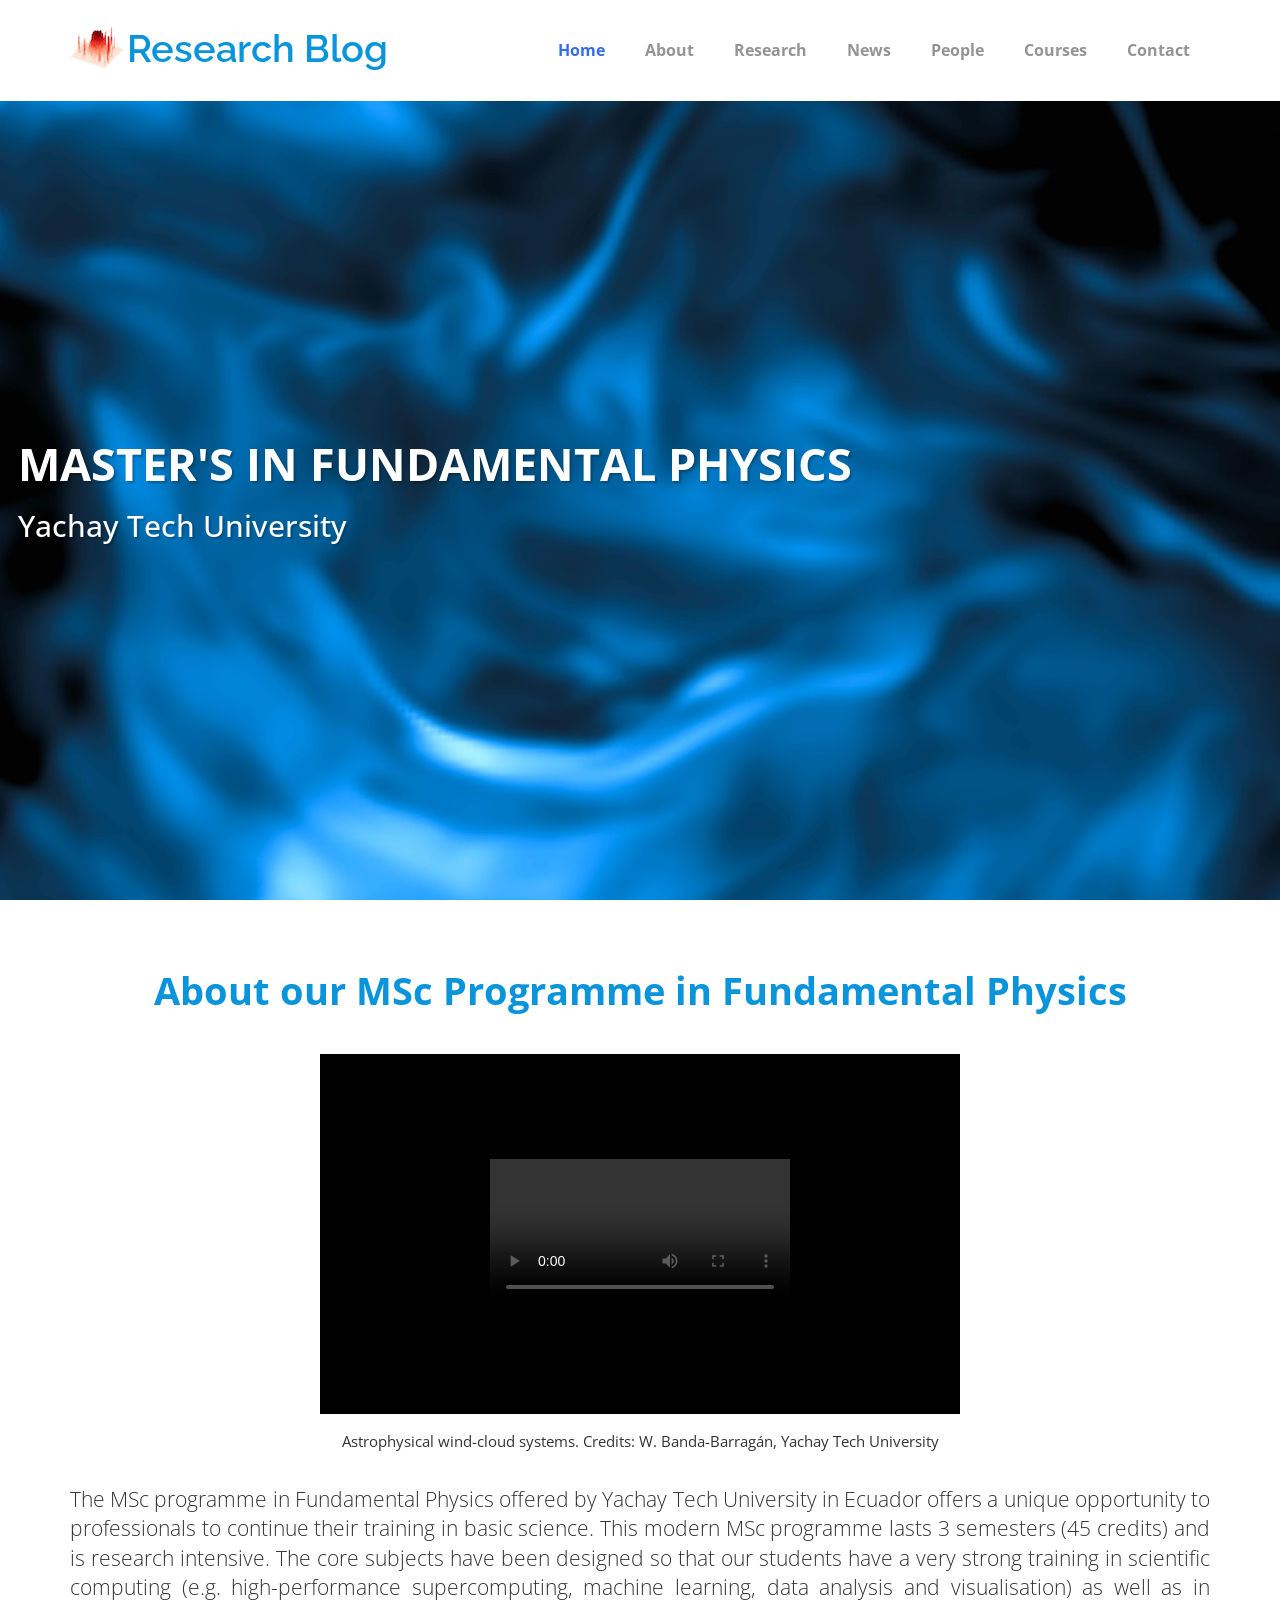
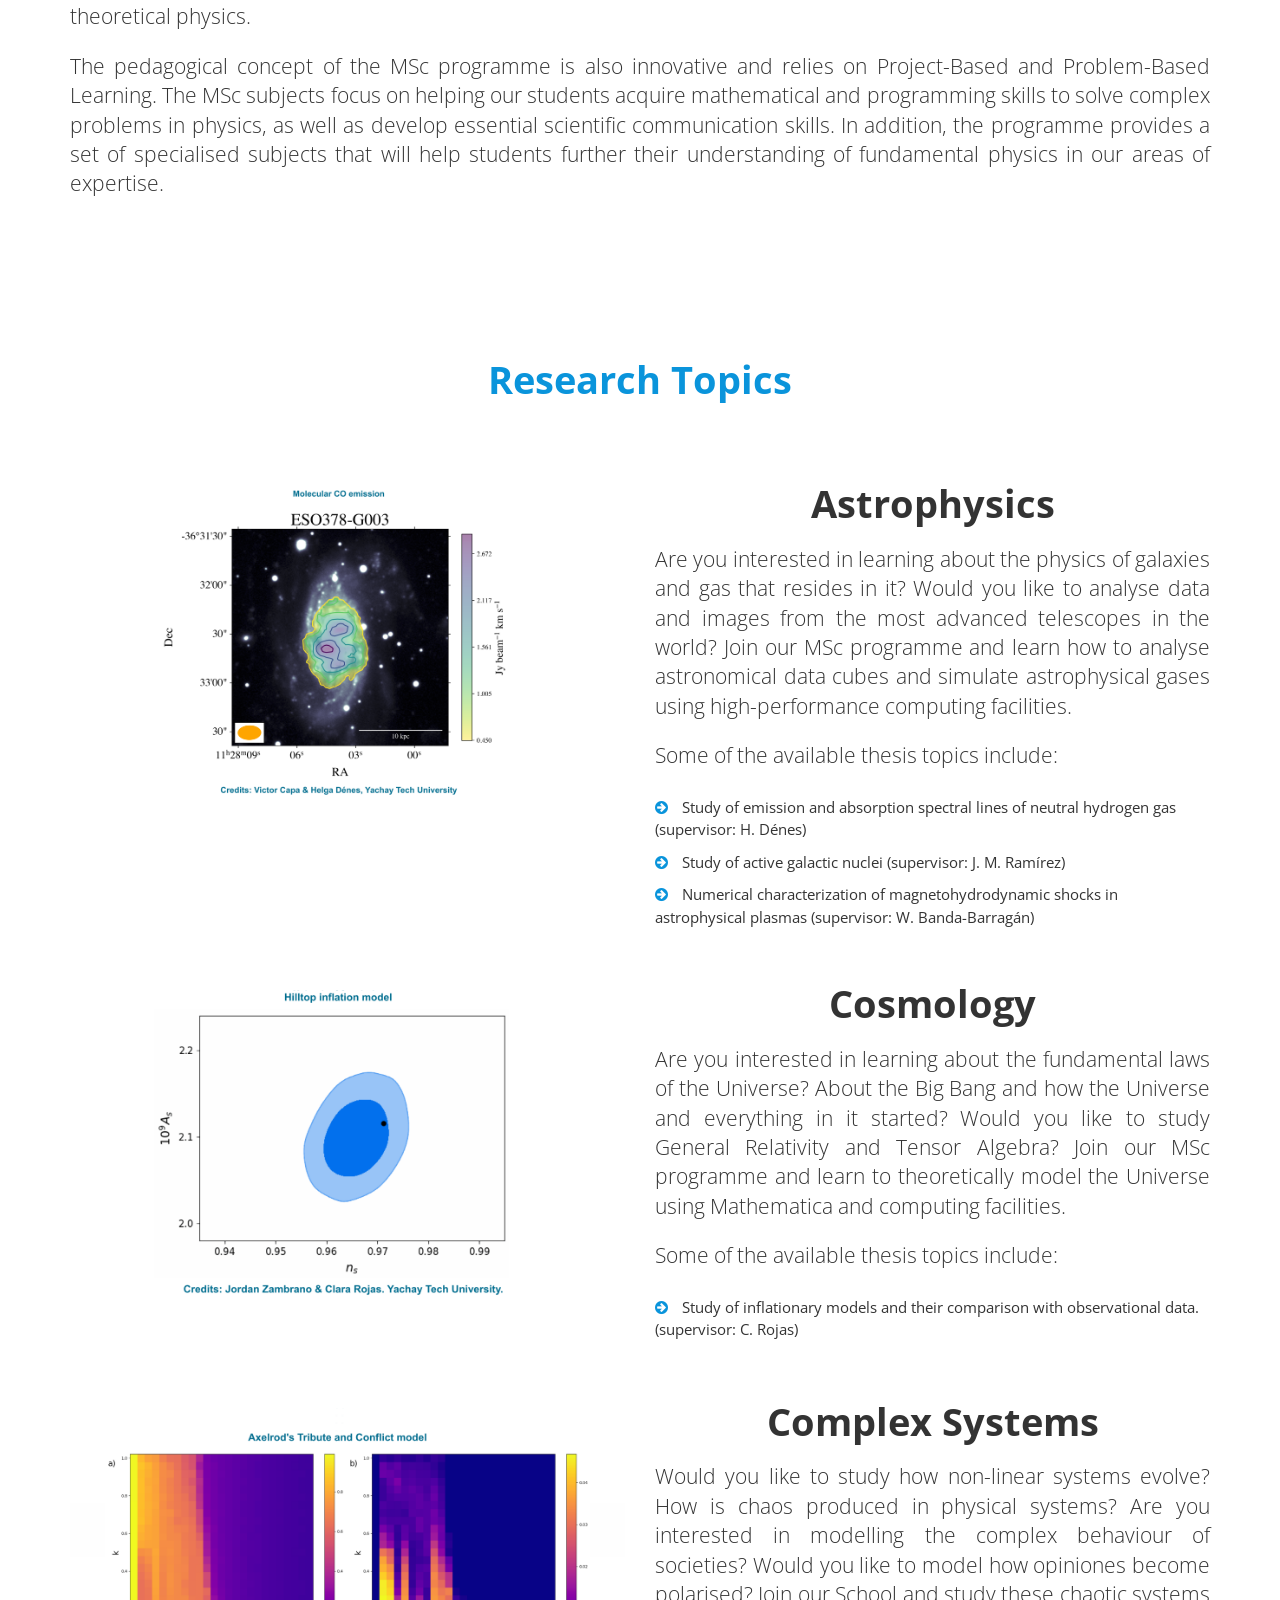
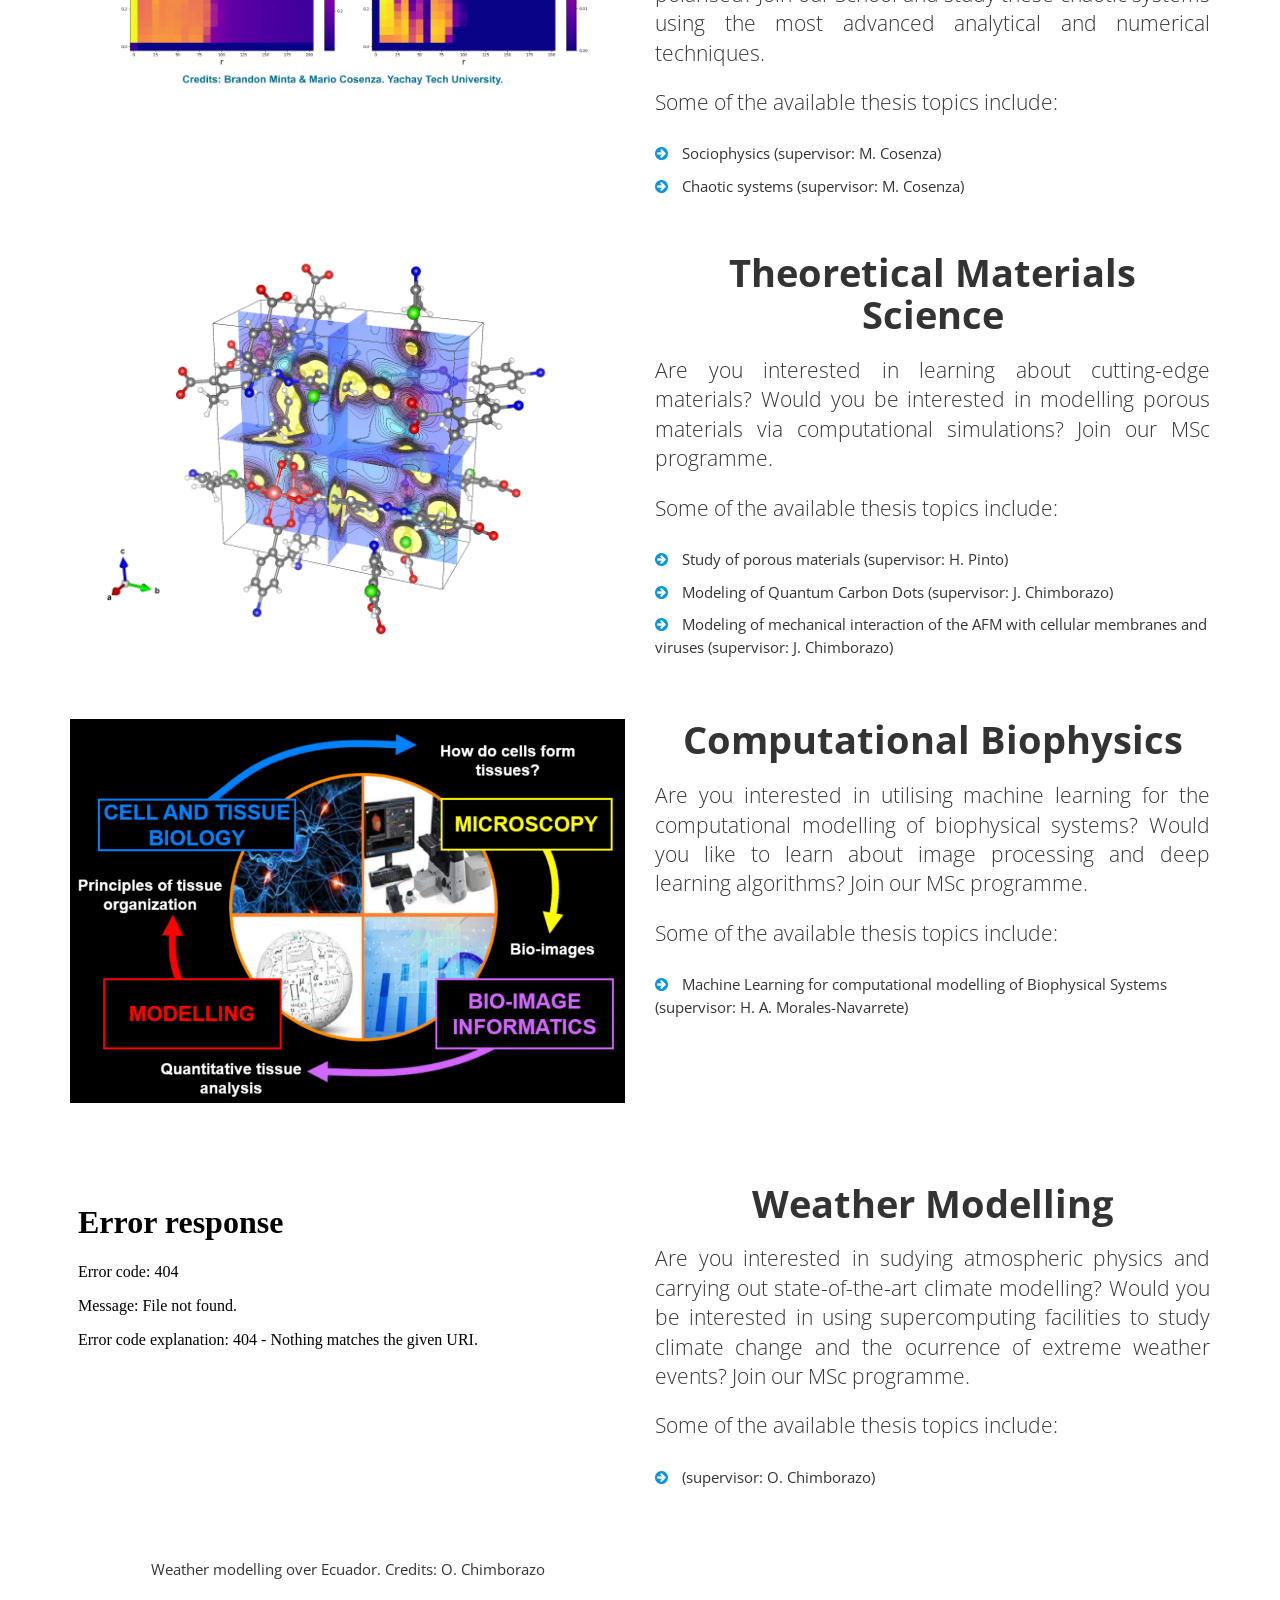
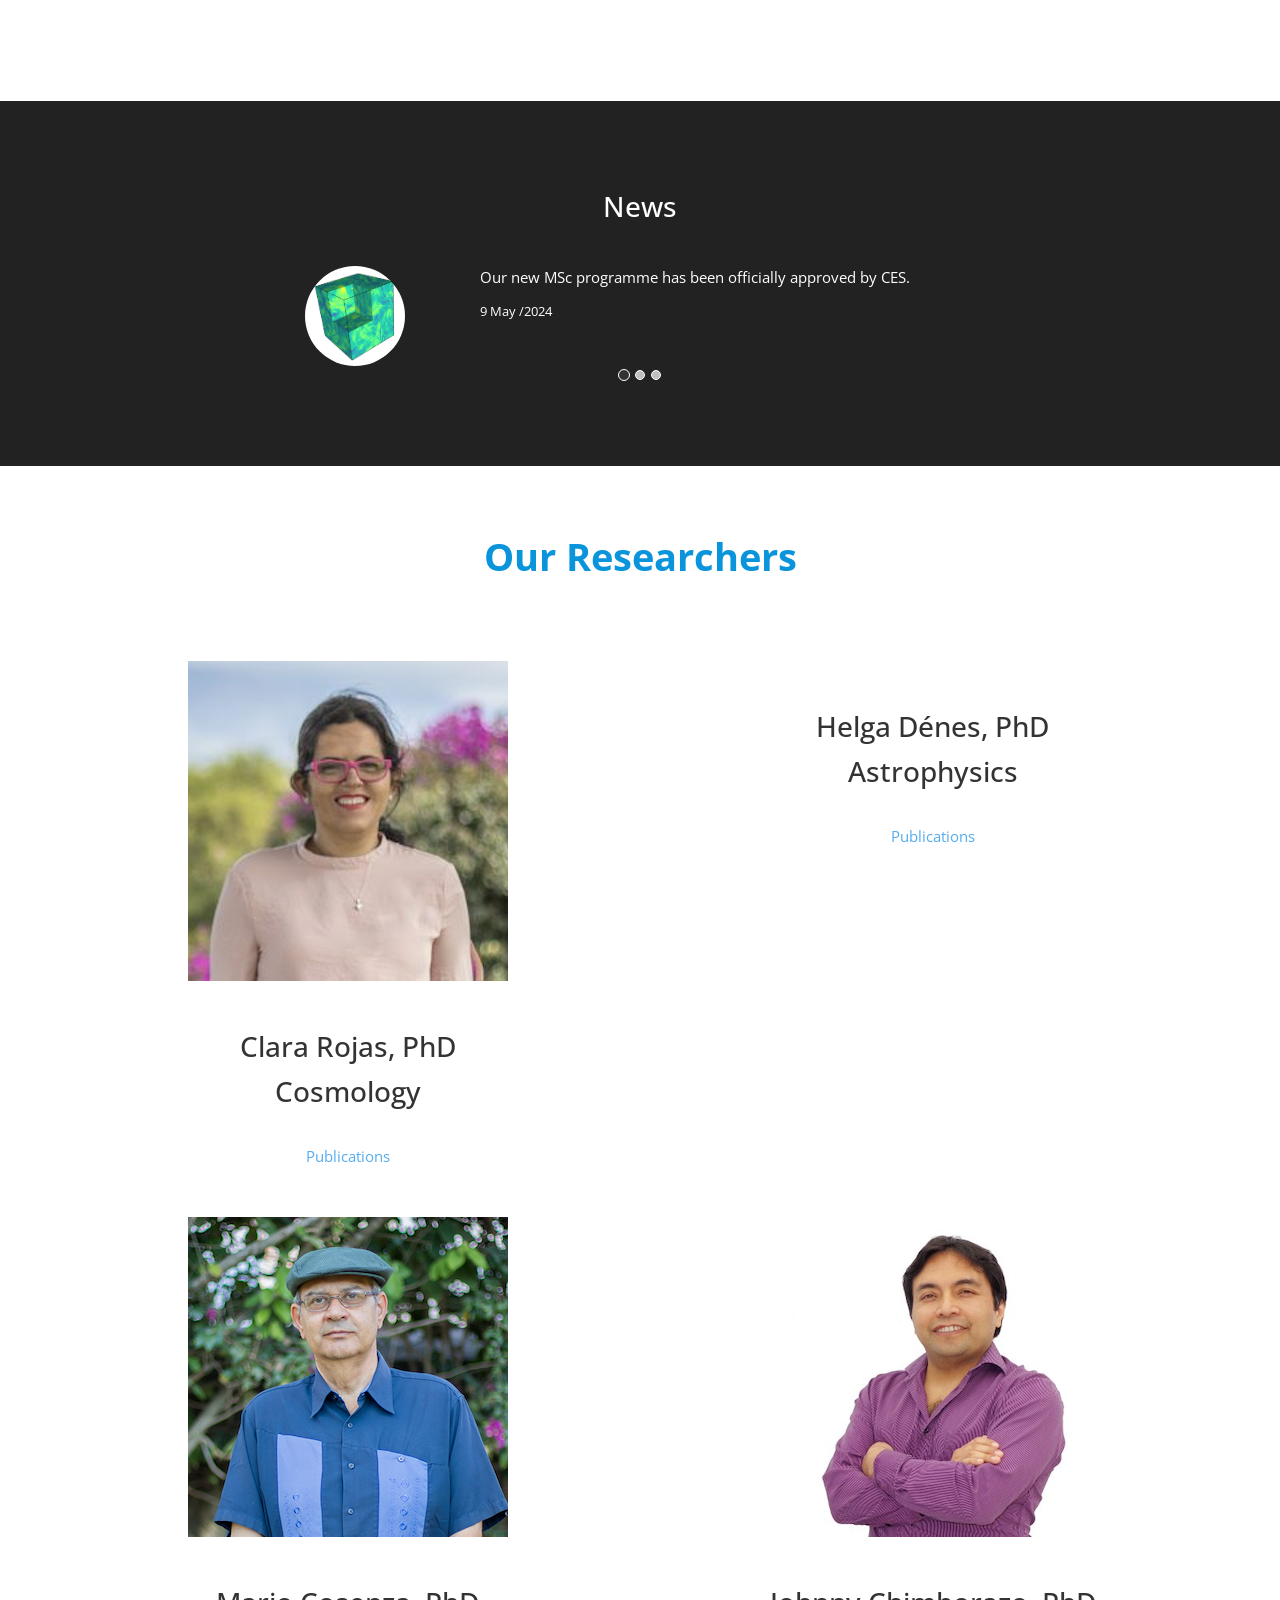
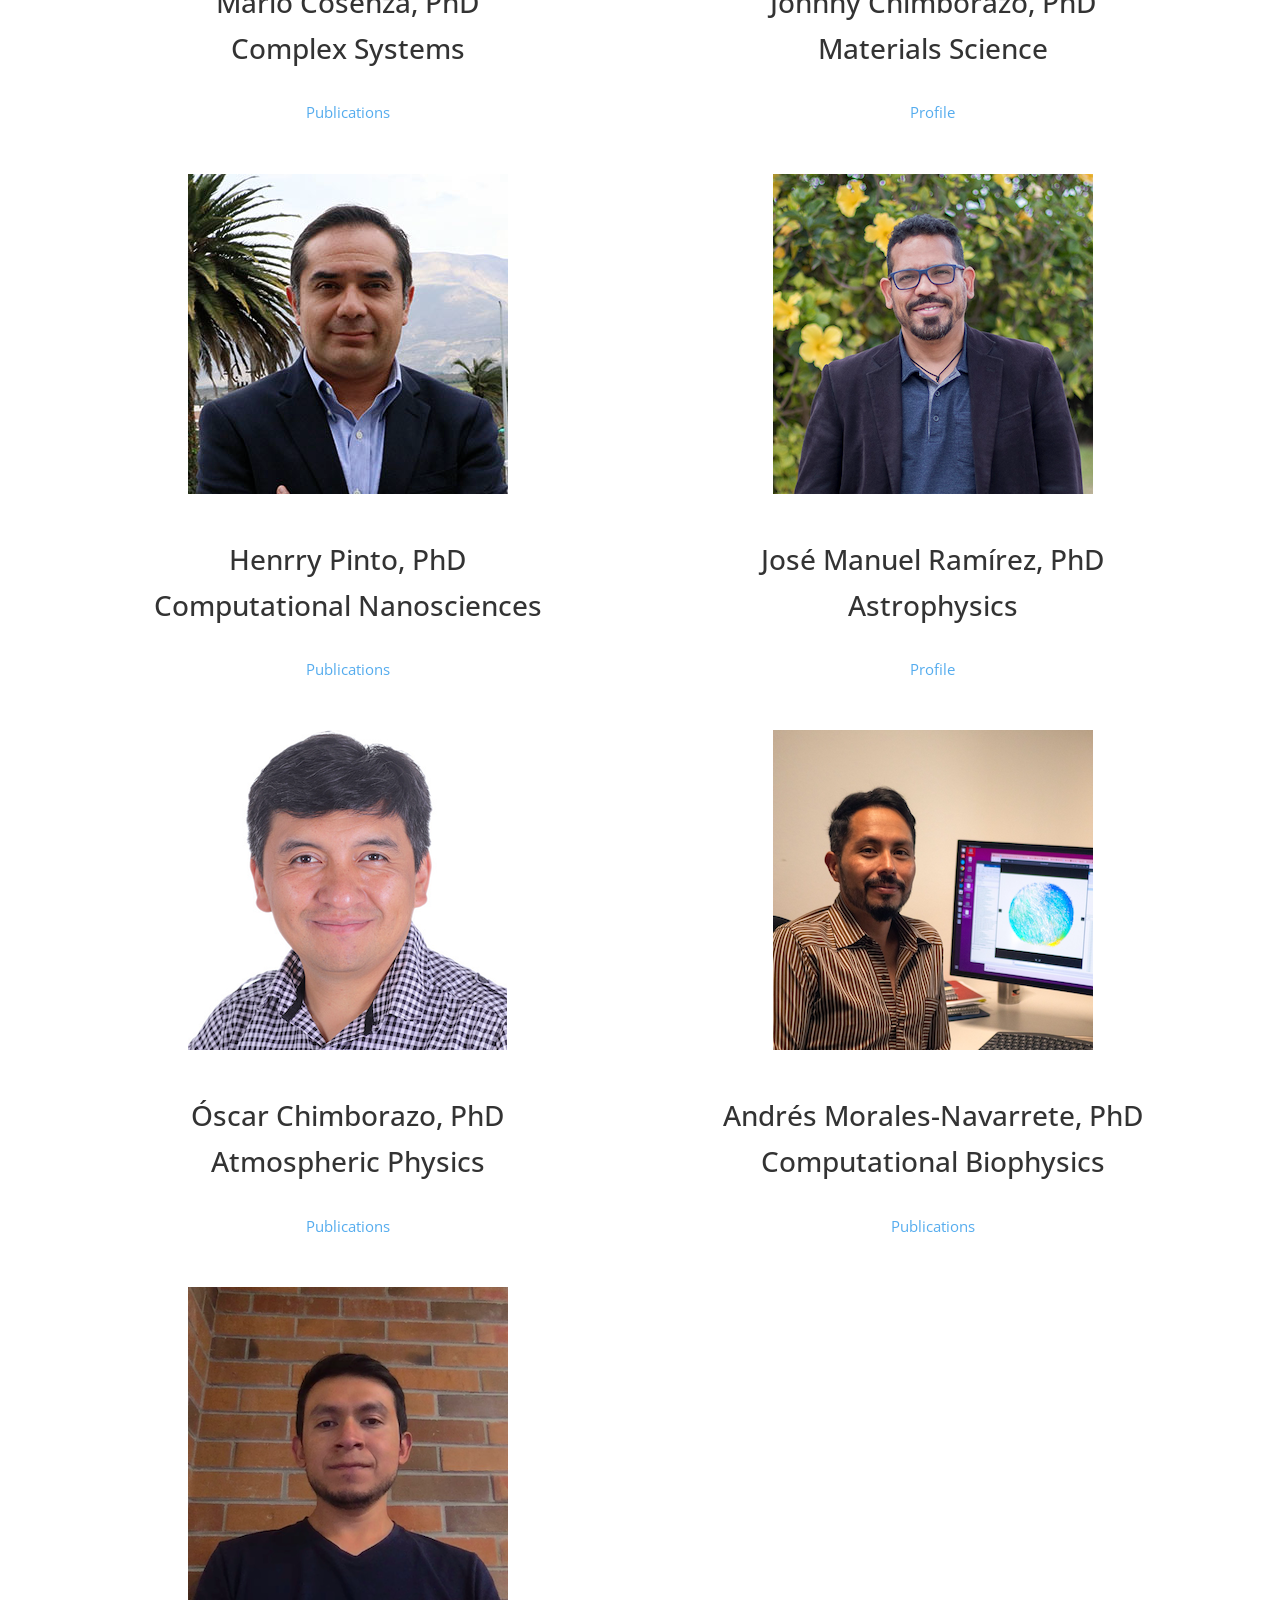
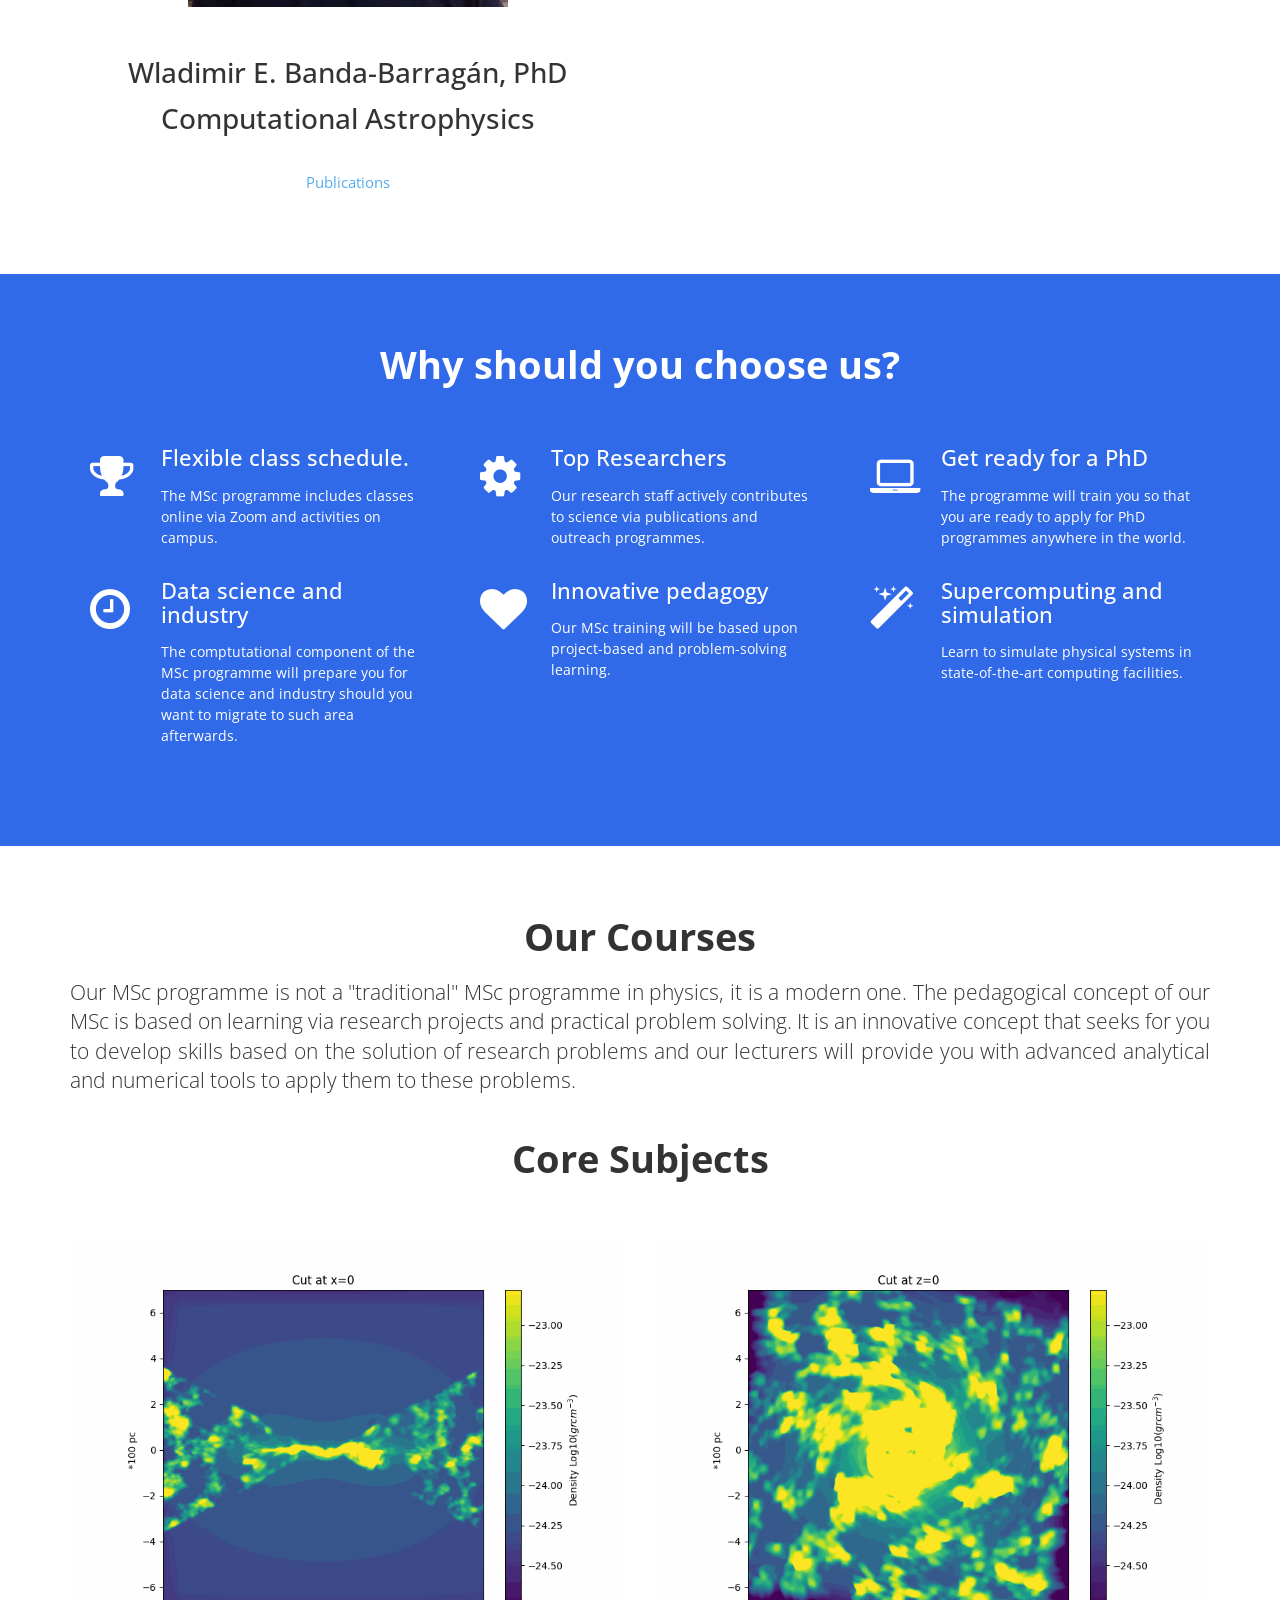
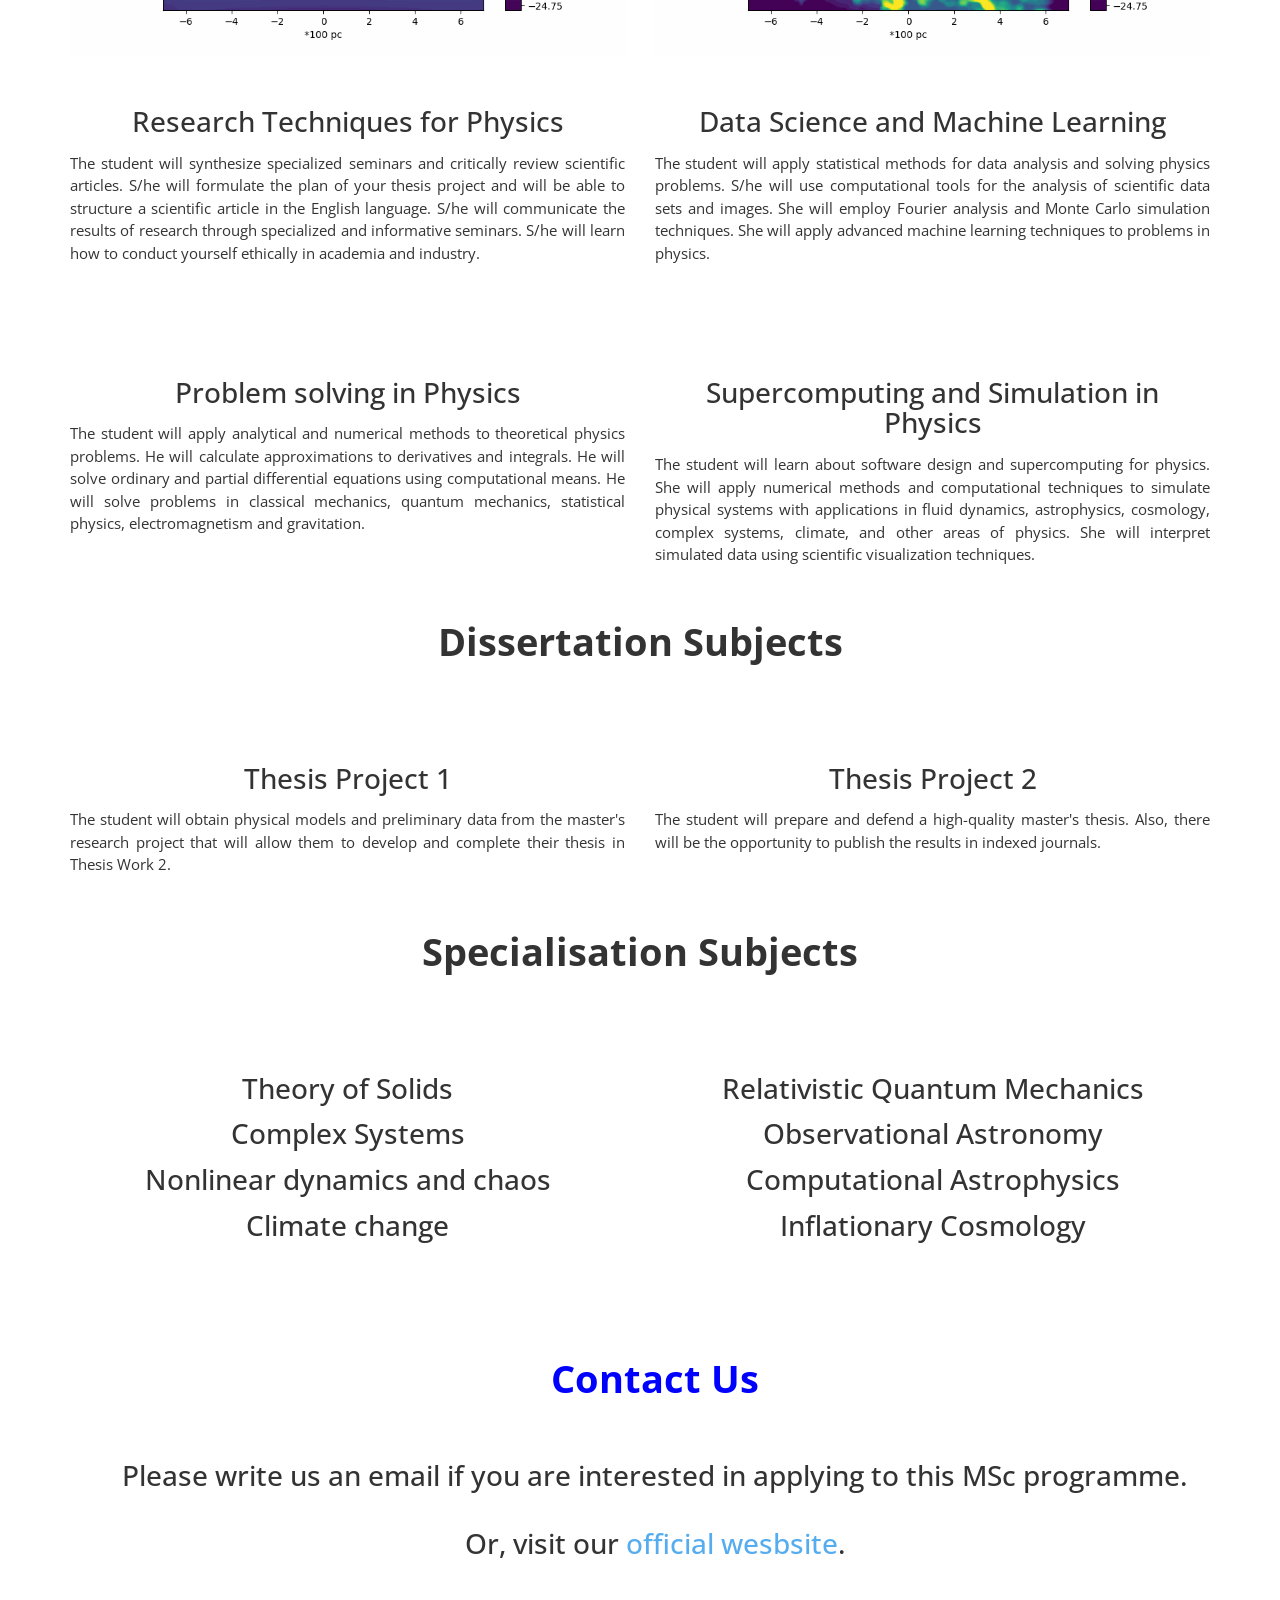
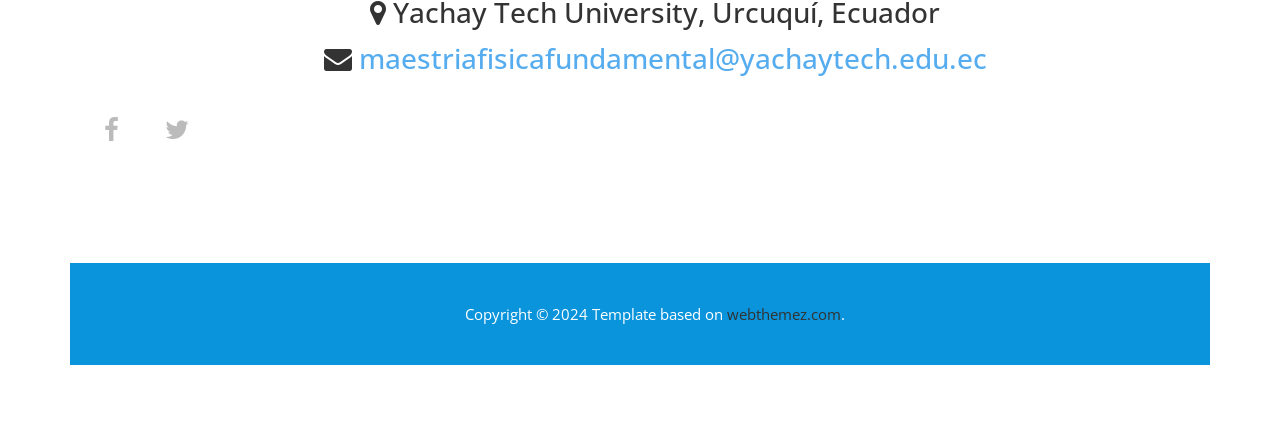
==== commit bdd60ed8: "Update index.html" ====
--- a/index.html
+++ b/index.html
@@ -241,13 +241,27 @@
 								<p class="lead text-justify">Are you interested in utilising machine learning for the computational modelling of biophysical systems? Would you like to learn about image processing and deep learning algorithms? Join our MSc programme.</p>
 								<p class="lead text-justify">Some of the available thesis topics include:</p>
 								<ul class="list-unstyled">
-									<li><i class="fa fa-arrow-circle-right pr-10 colored"></i> Machine Learning forcomputational modelling of Biophysical Systems (supervisor: H. A. Morales-Navarrete)</li>
+									<li><i class="fa fa-arrow-circle-right pr-10 colored"></i> Machine Learning for computational modelling of Biophysical Systems (supervisor: H. A. Morales-Navarrete)</li>
 								</ul>
 							</div>
 						</div>
 
-						<p align="center"><iframe src="metadata/weather_modelling.mp4" width="640" height="360" frameborder="0" scrolling="yes" allowfullscreen title="Wind-Cloud Models"></iframe></p>
-						<p align="center">Weather modelling over Ecuador. Credits: O. Chimborazo</p>
+												<div class="space"></div>
+						<div class="row">
+						        <div class="col-md-6">
+								<p align="center"><iframe src="metadata/weather_modelling.mp4" width="640" height="360" frameborder="0" scrolling="yes" allowfullscreen title="Wind-Cloud Models"></iframe></p>
+								<p align="center">Weather modelling over Ecuador. Credits: O. Chimborazo</p>
+								<div class="space"></div>
+							</div>
+							<div class="col-md-6">
+								<h1 id="about" class="title text-center">Weather Modelling </h1>
+								<p class="lead text-justify">Are you interested in sudying atmospheric physics and carrying out state-of-the-art climate modelling? Would you be interested in using supercomputing facilities to study climate change and the ocurrence of extreme weather events? Join our MSc programme.</p>
+								<p class="lead text-justify">Some of the available thesis topics include:</p>
+								<ul class="list-unstyled">
+									<li><i class="fa fa-arrow-circle-right pr-10 colored"></i> (supervisor: O. Chimborazo)</li>
+								</ul>
+							</div>
+						</div>
 						
 						<!--
 						<div class="space"></div>
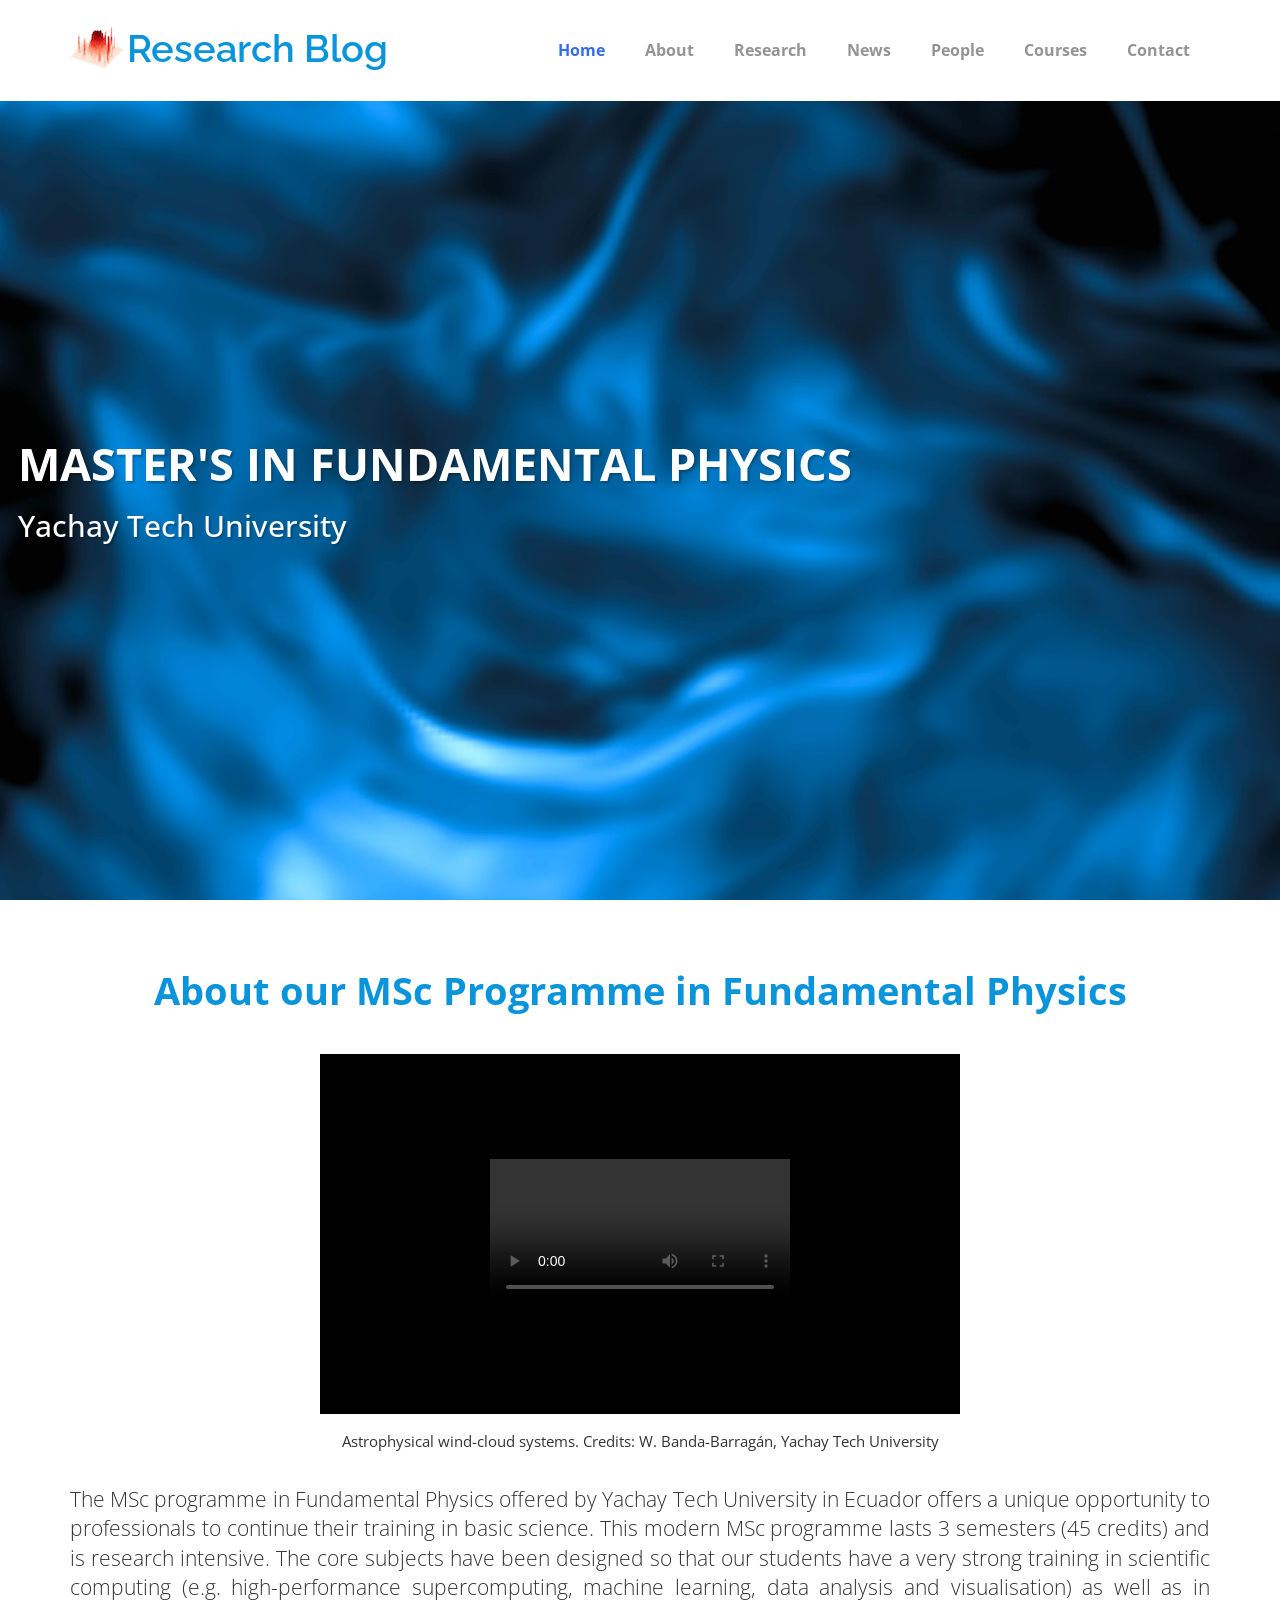
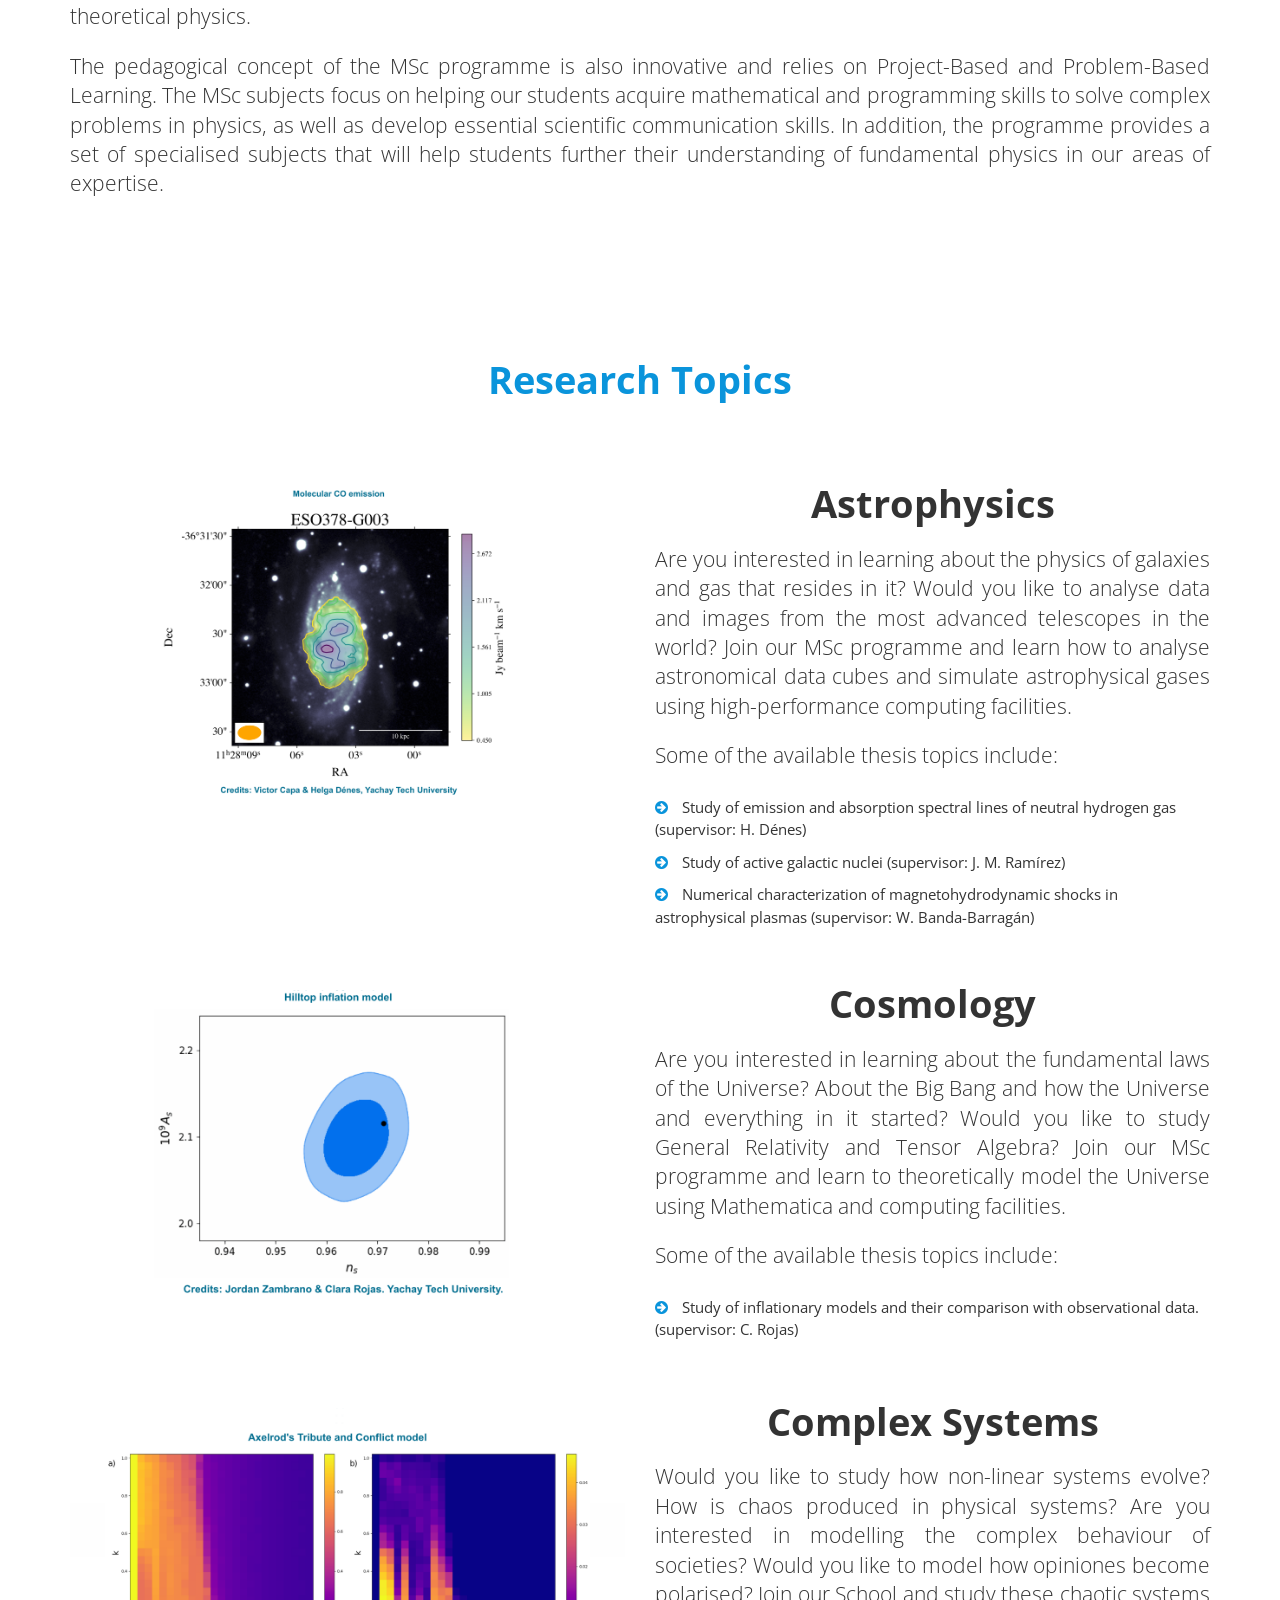
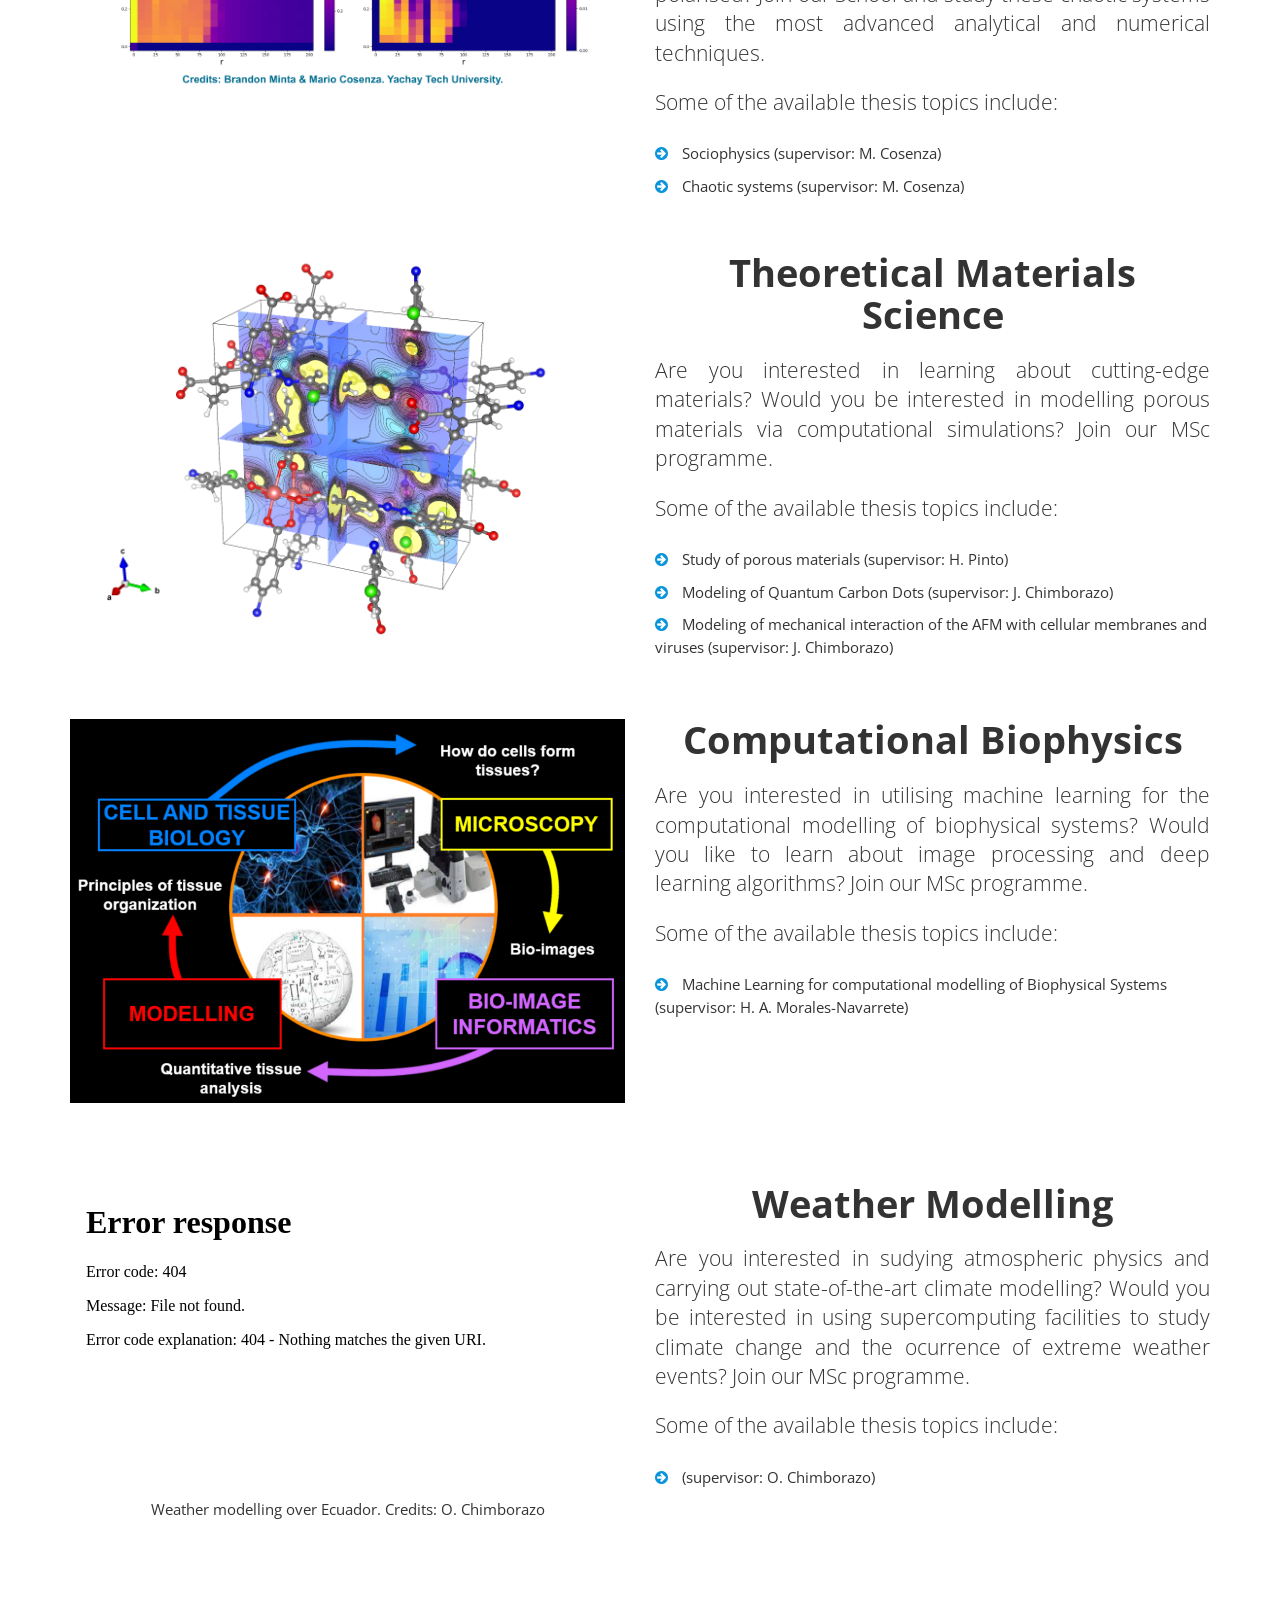
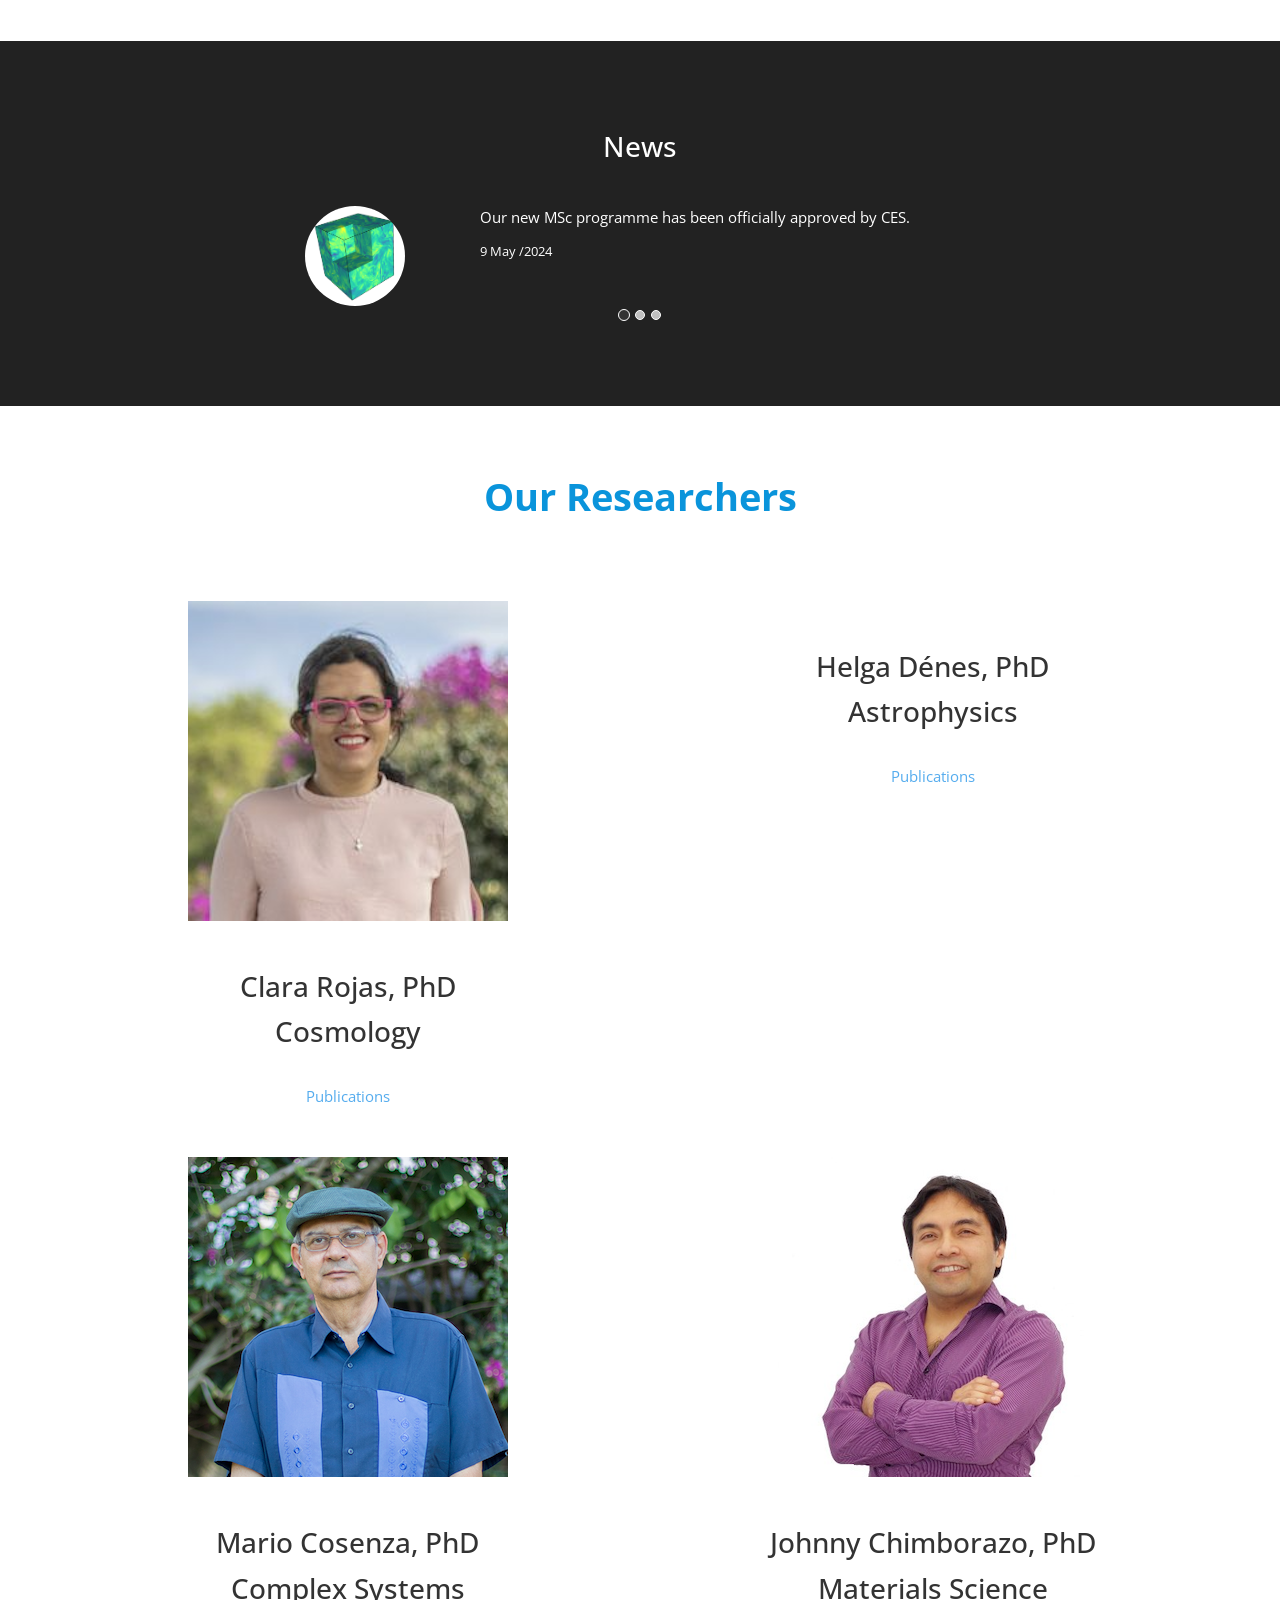
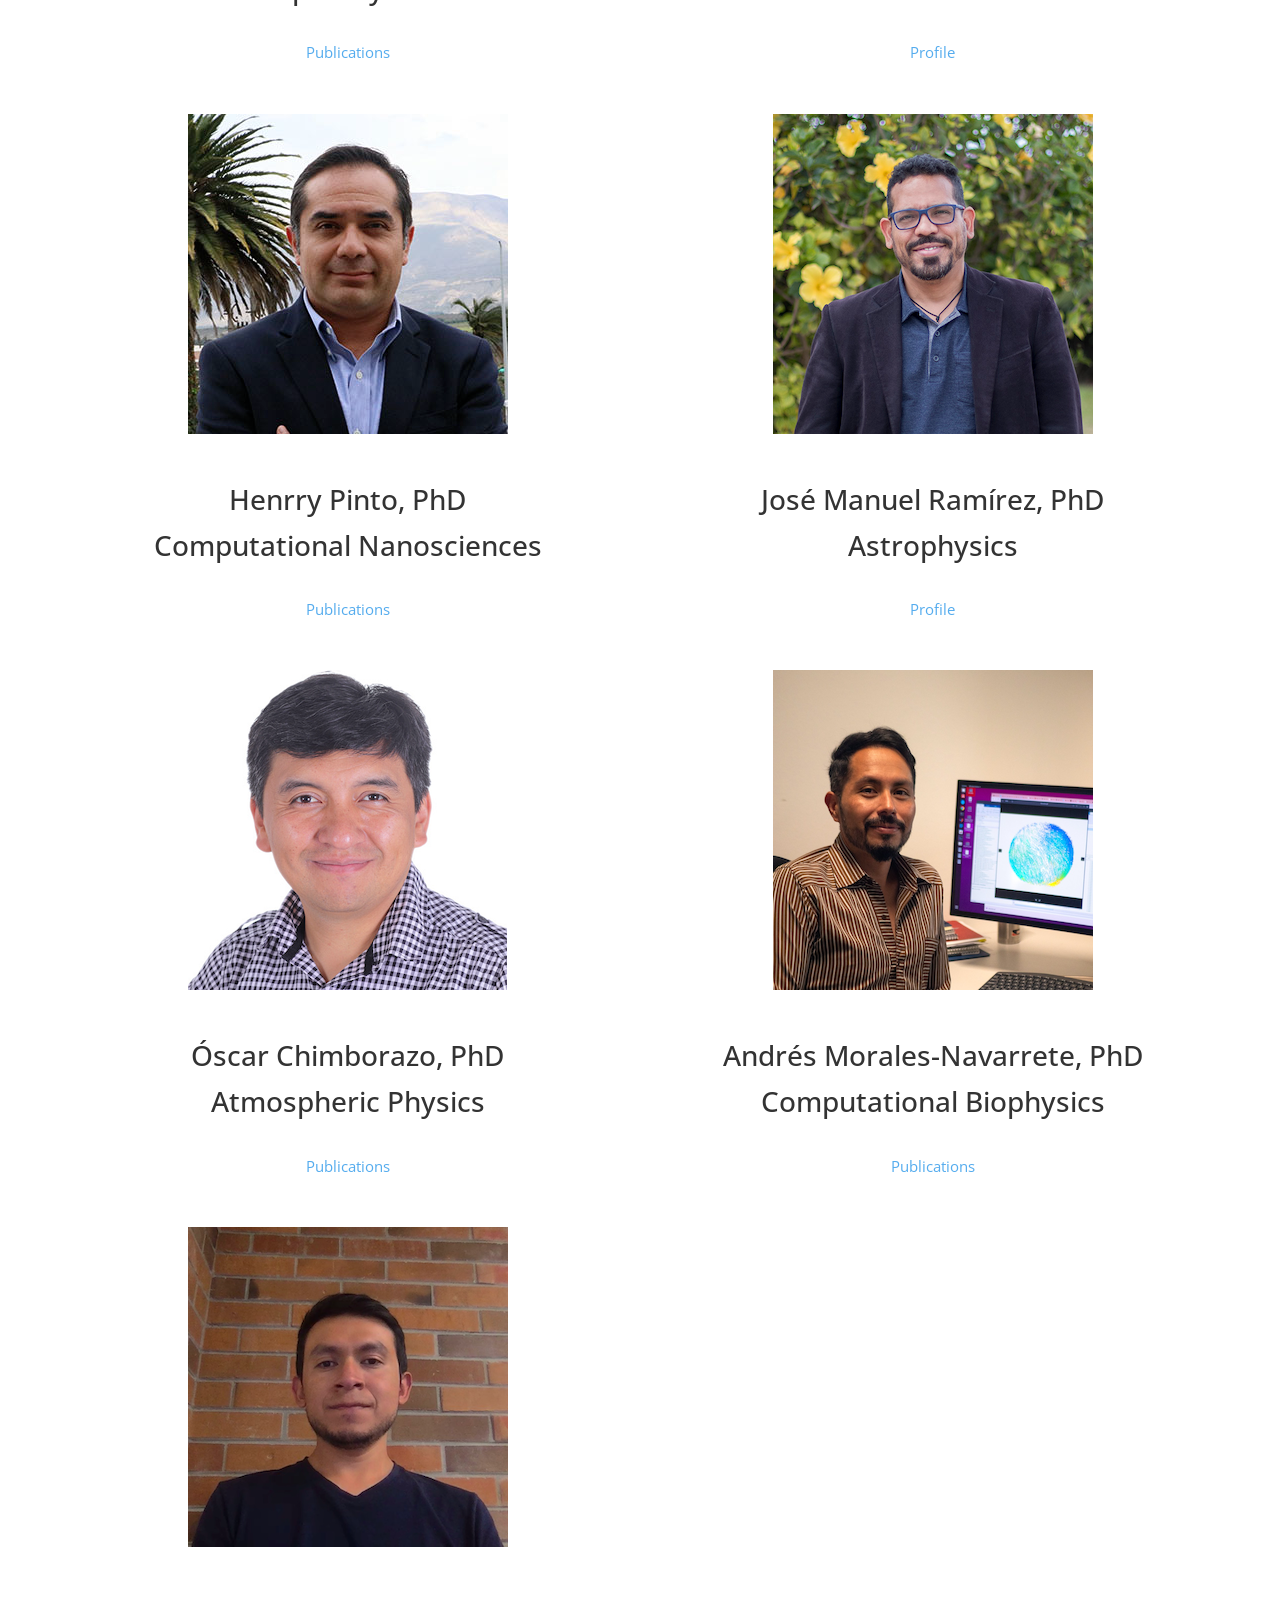
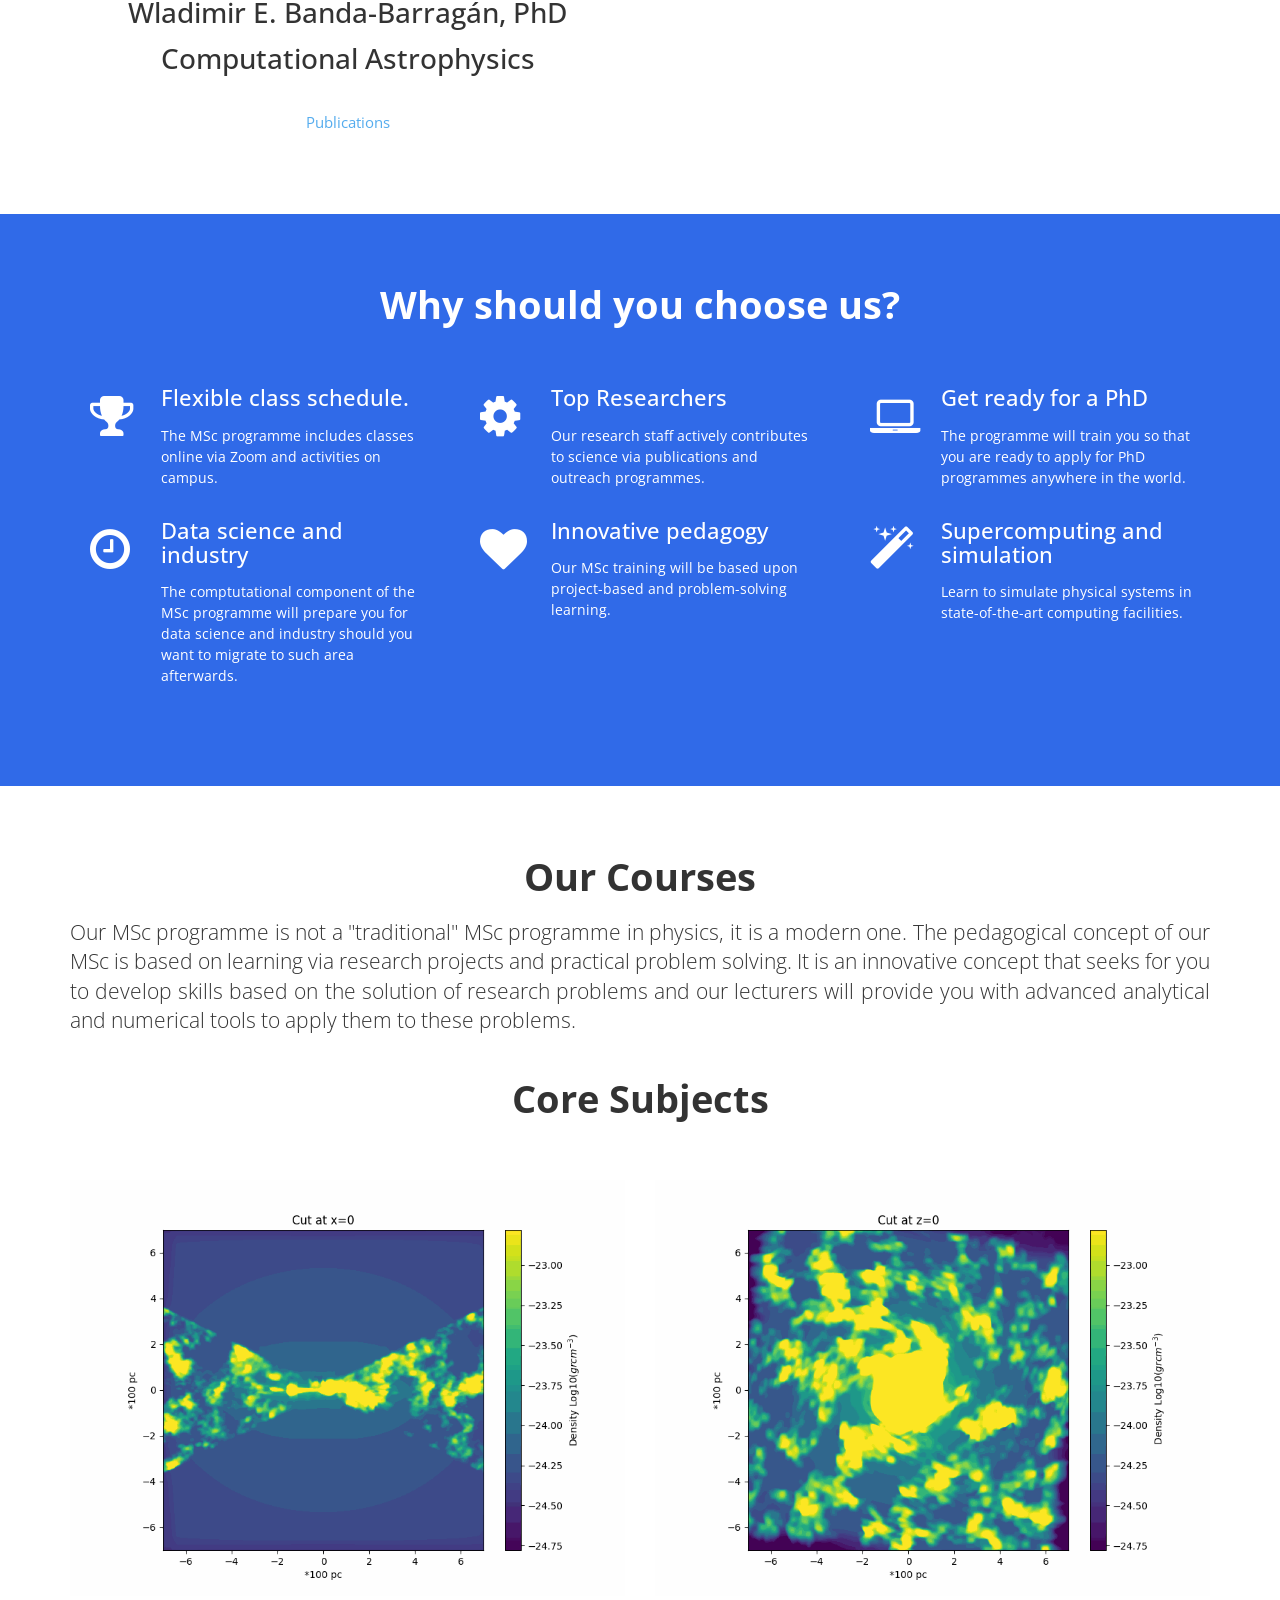
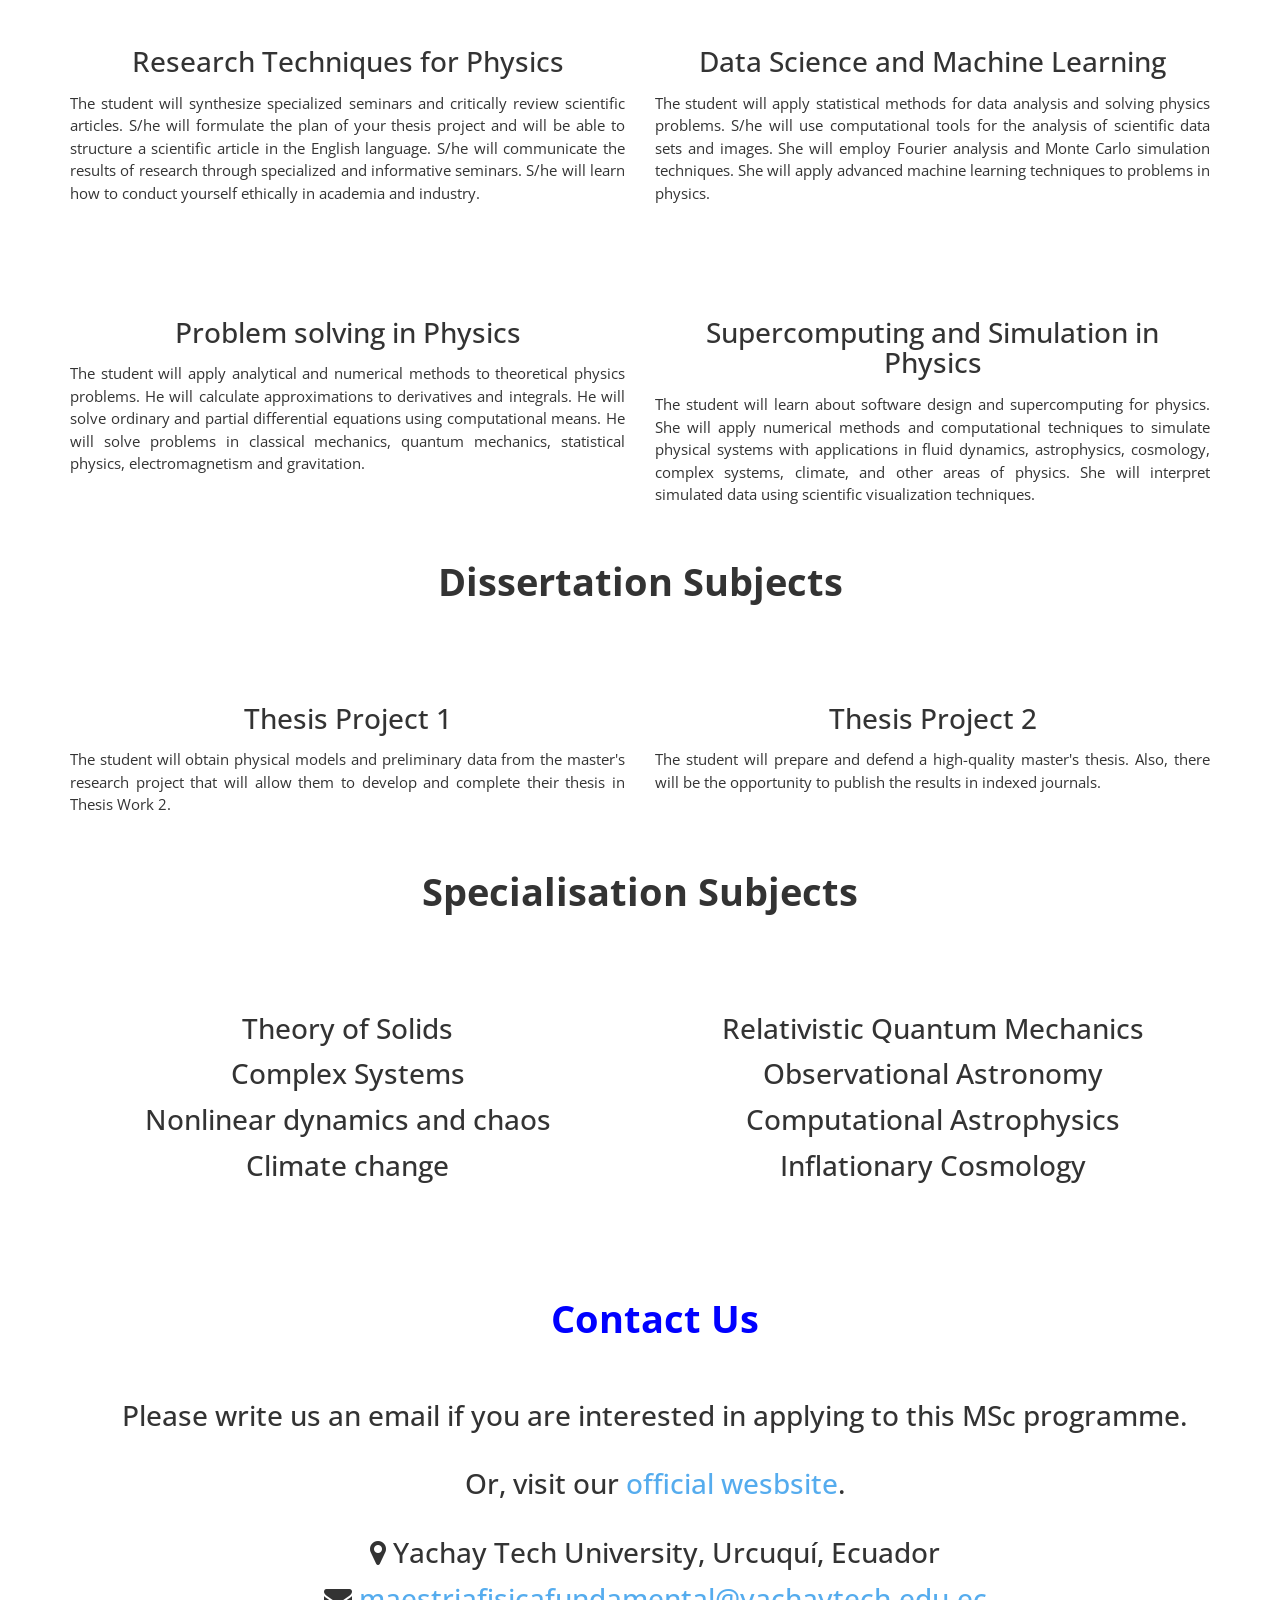
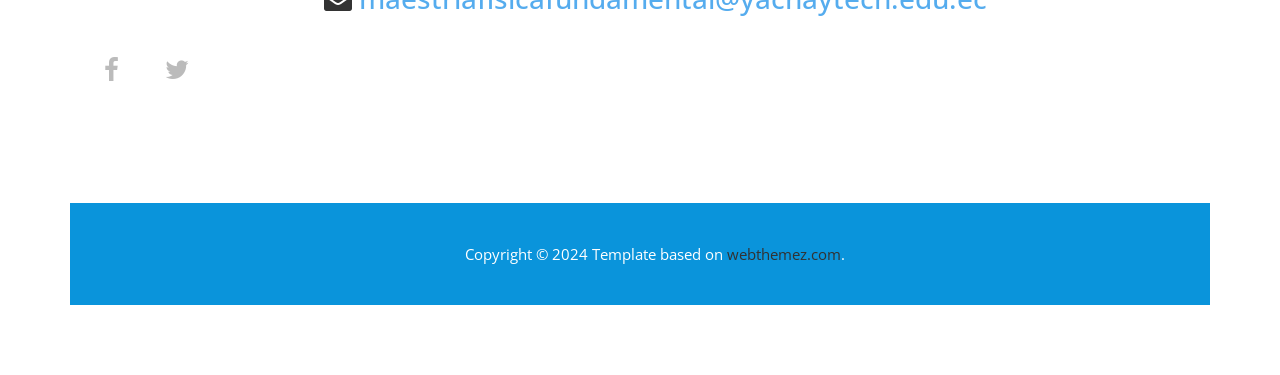
==== commit 420b4946: "Update index.html" ====
--- a/index.html
+++ b/index.html
@@ -249,7 +249,7 @@
 												<div class="space"></div>
 						<div class="row">
 						        <div class="col-md-6">
-								<p align="center"><iframe src="metadata/weather_modelling.mp4" width="640" height="360" frameborder="0" scrolling="yes" allowfullscreen title="Wind-Cloud Models"></iframe></p>
+								<p align="center"><iframe src="metadata/weather_modelling.mp4" width="540" height="300" frameborder="0" scrolling="yes" allowfullscreen title="Wind-Cloud Models"></iframe></p>
 								<p align="center">Weather modelling over Ecuador. Credits: O. Chimborazo</p>
 								<div class="space"></div>
 							</div>
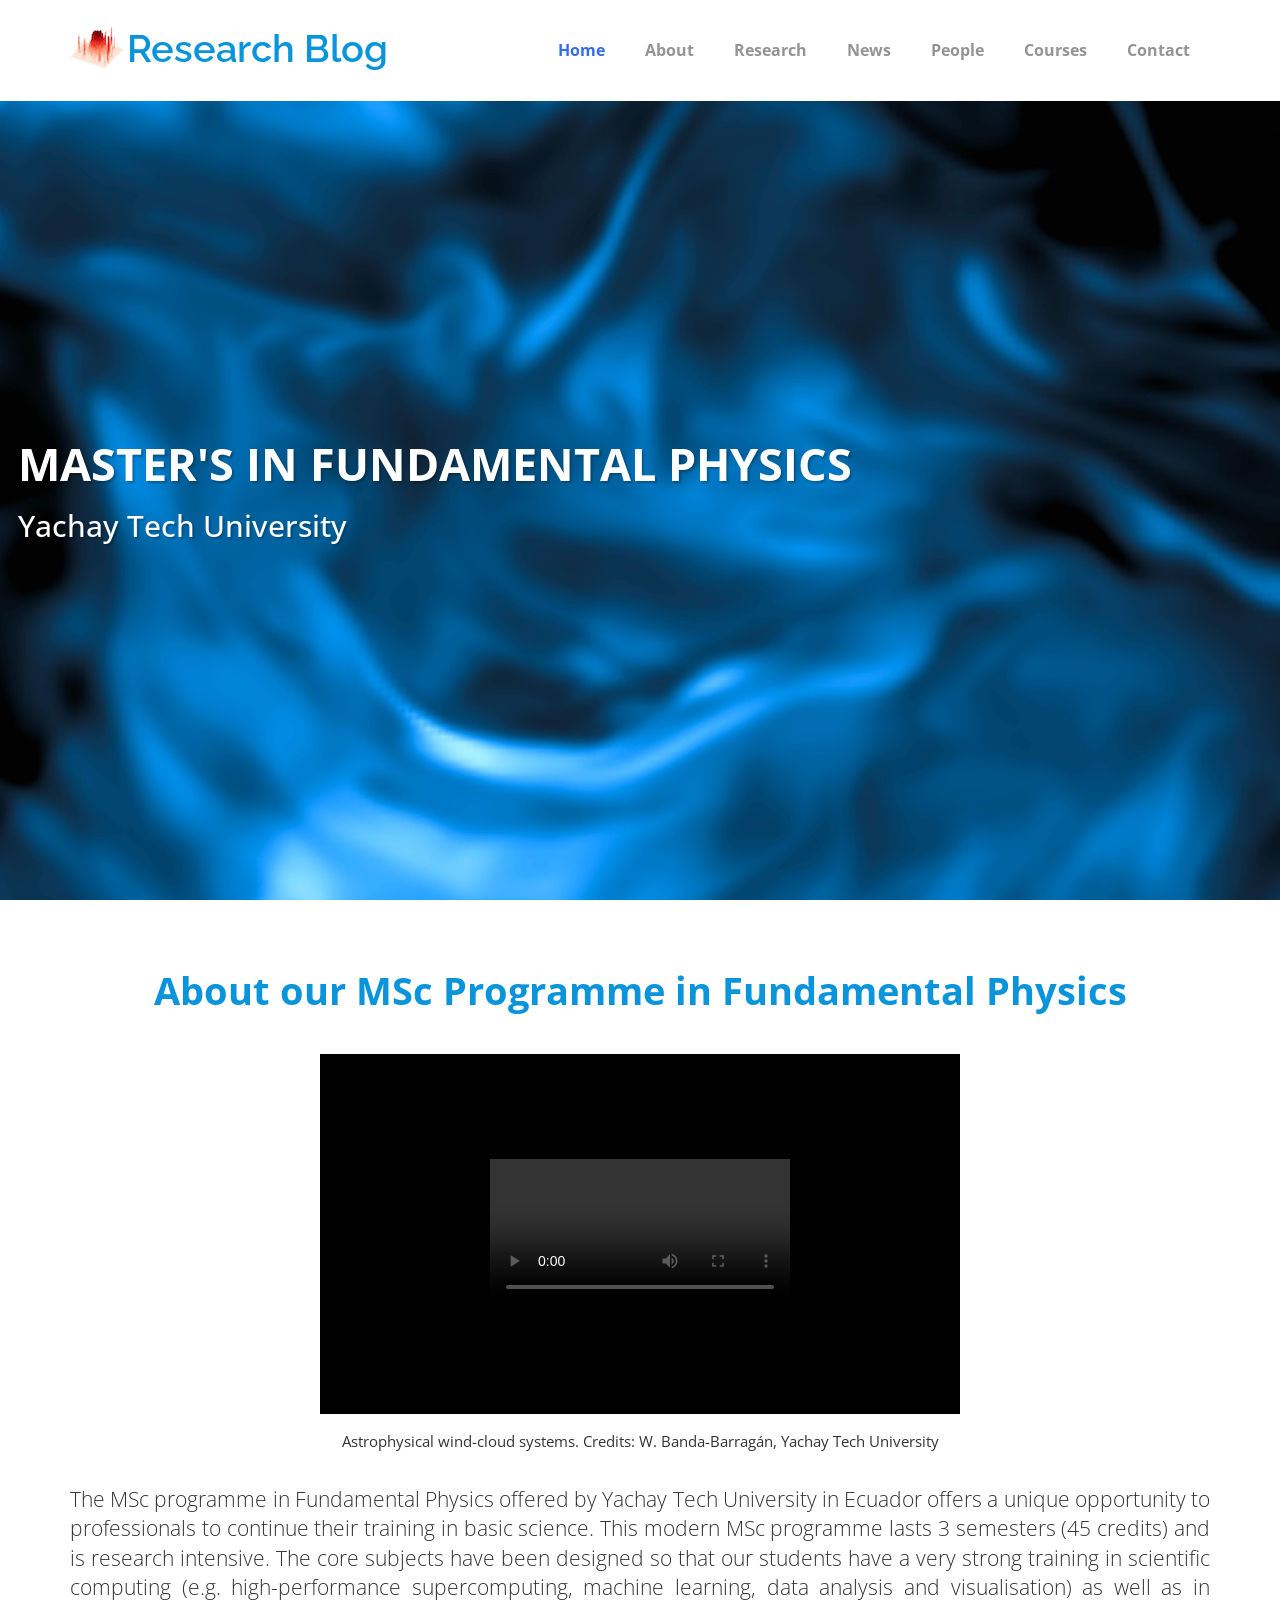
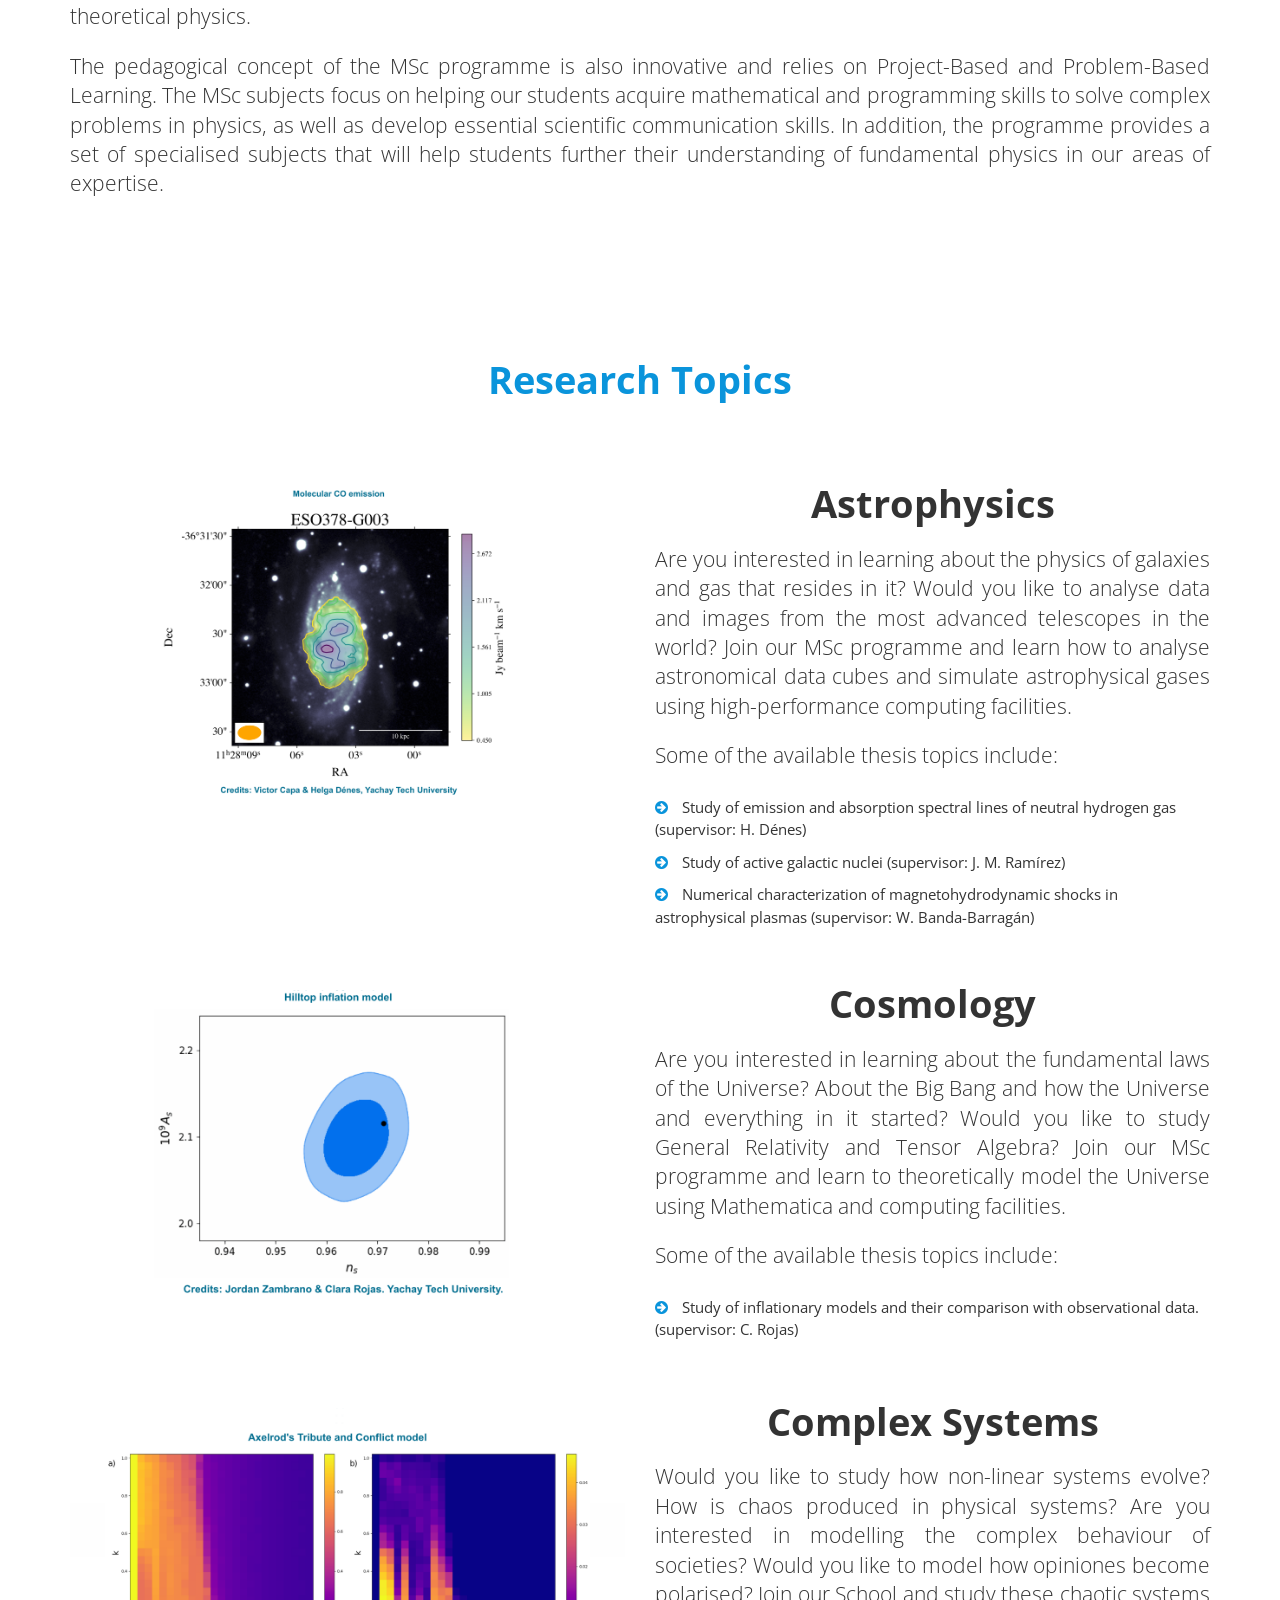
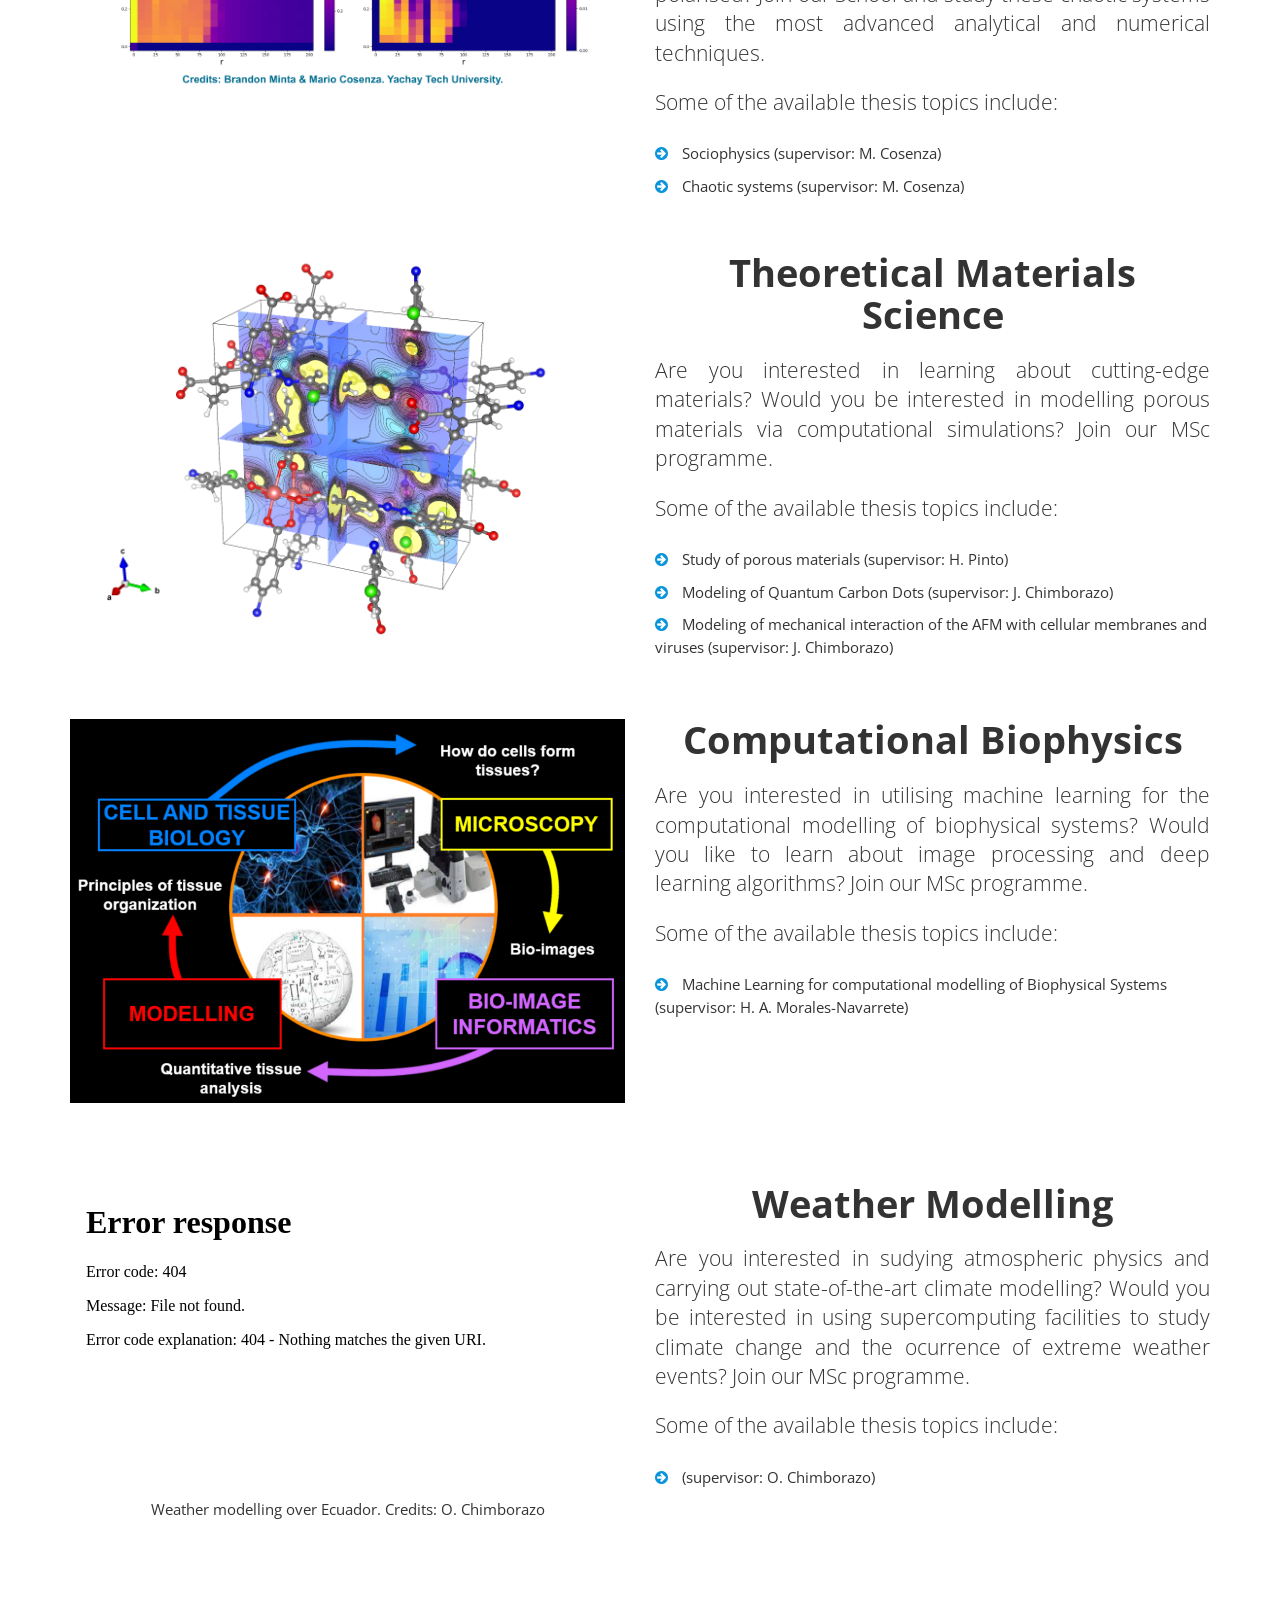
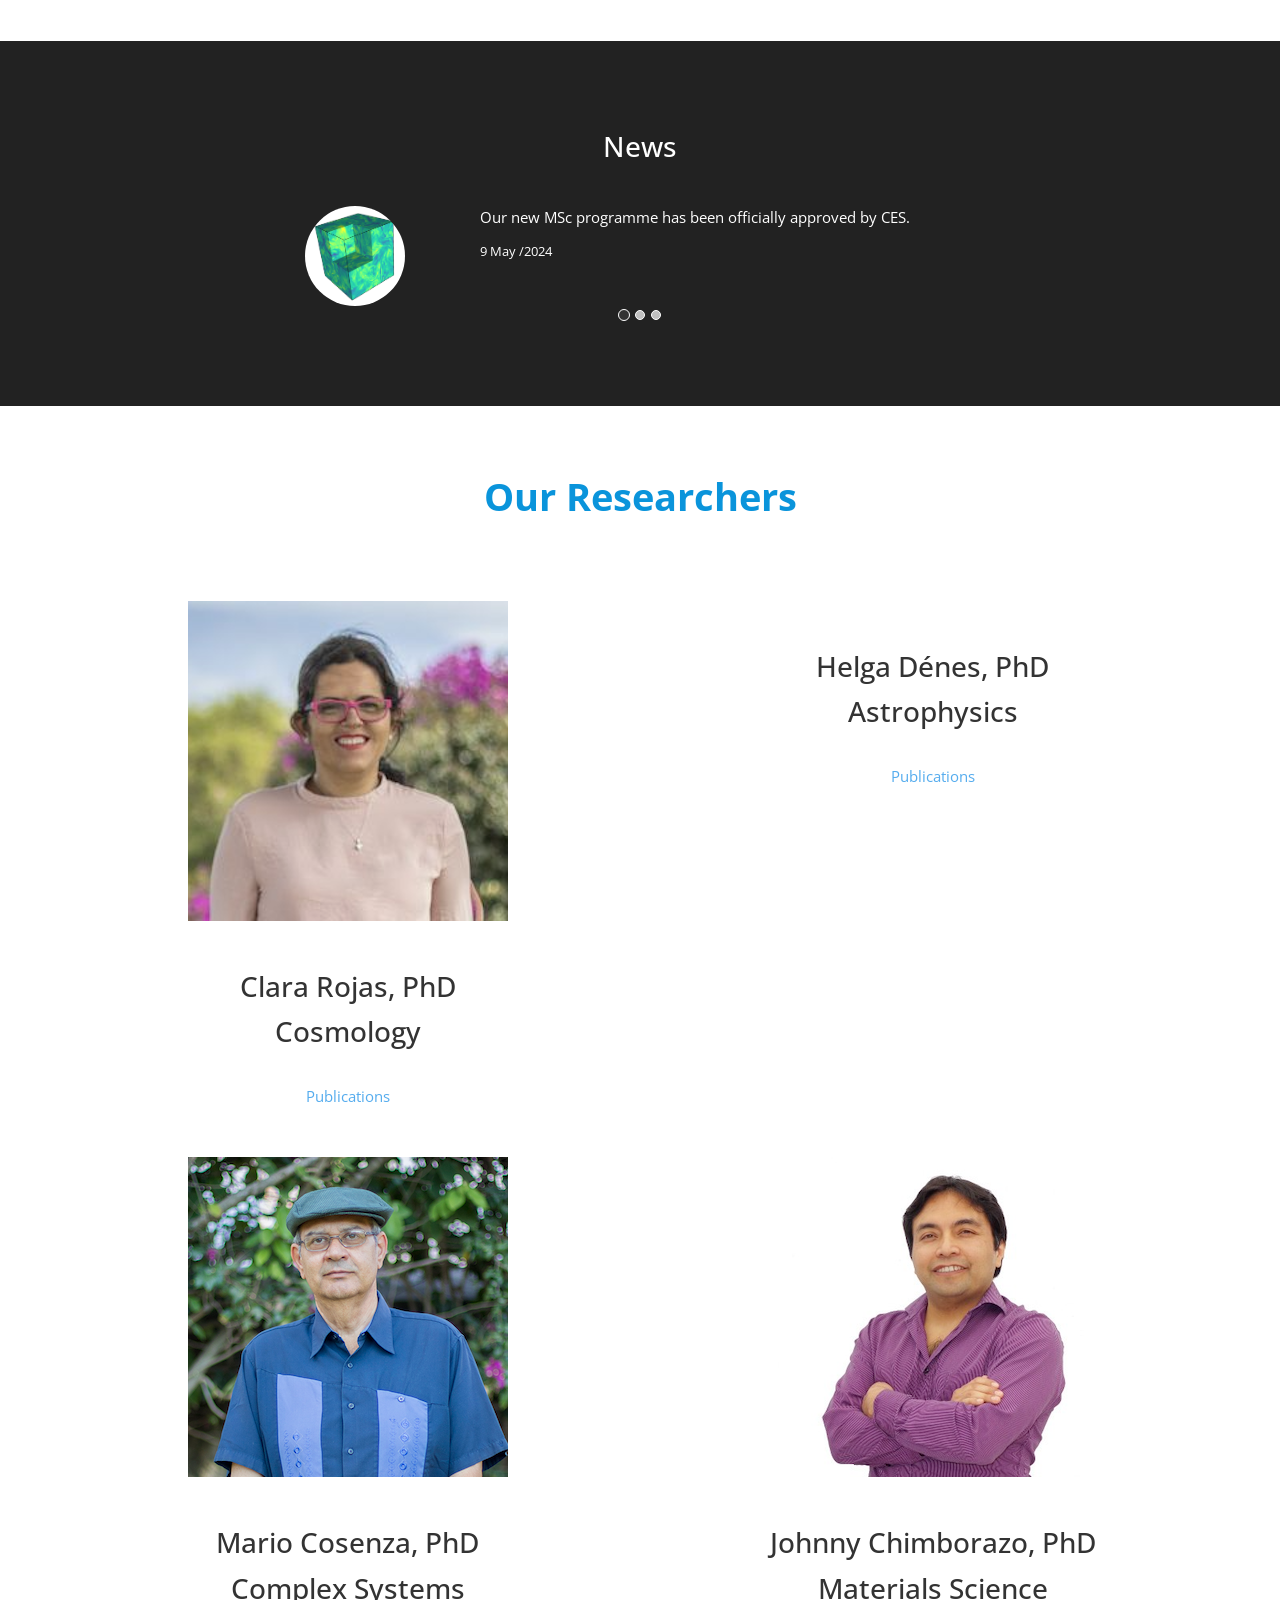
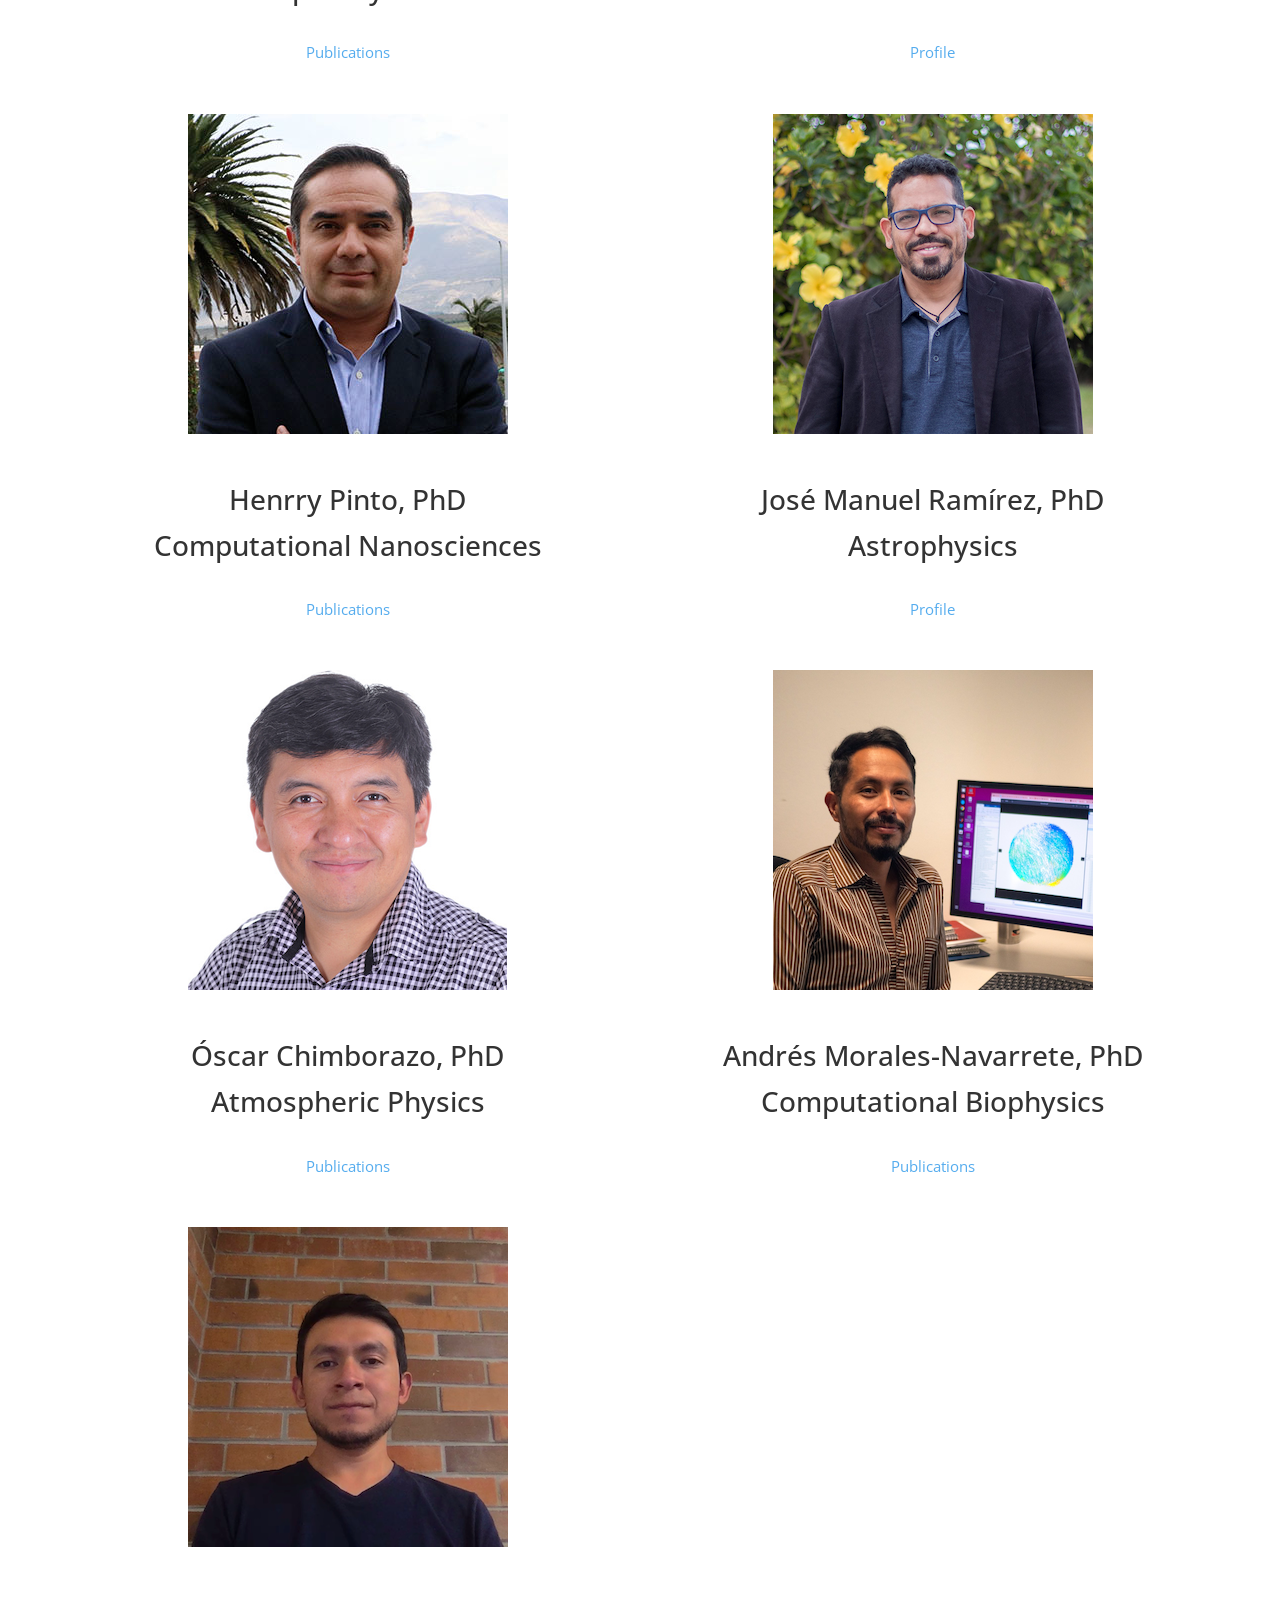
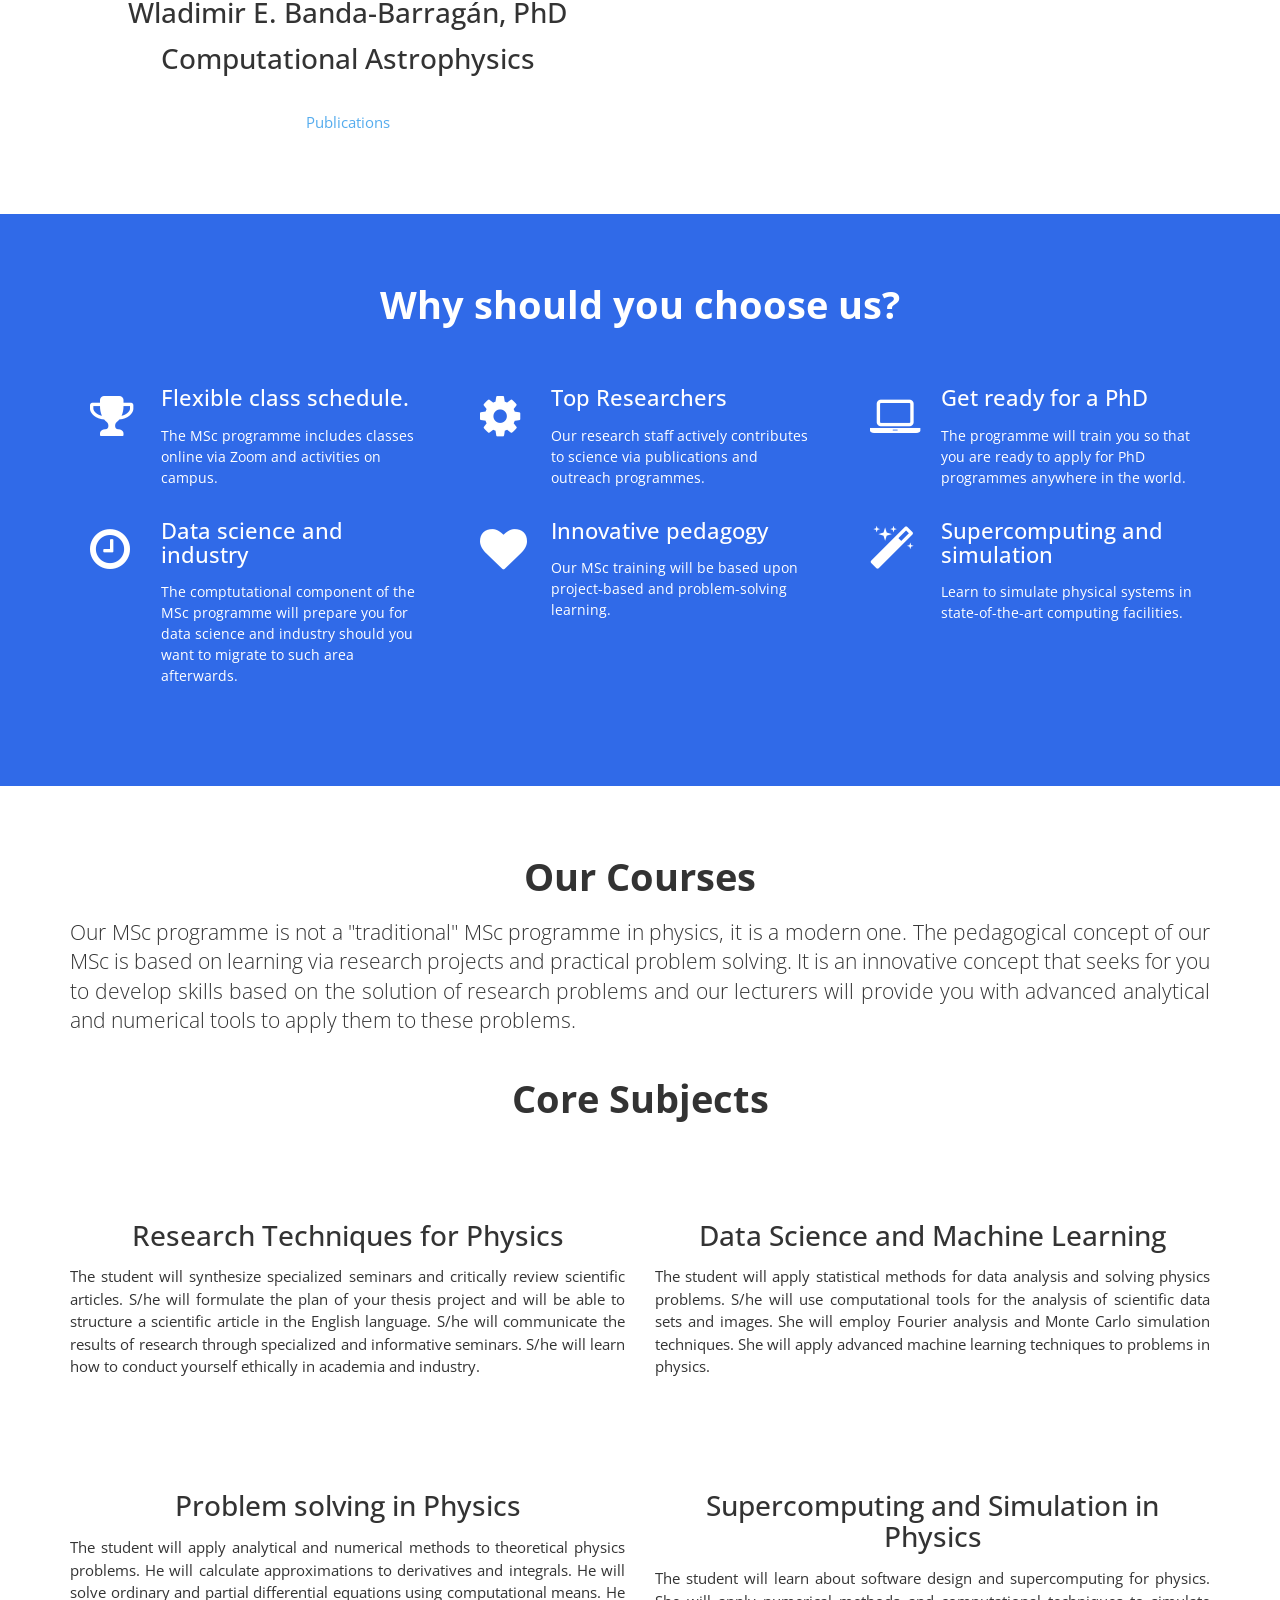
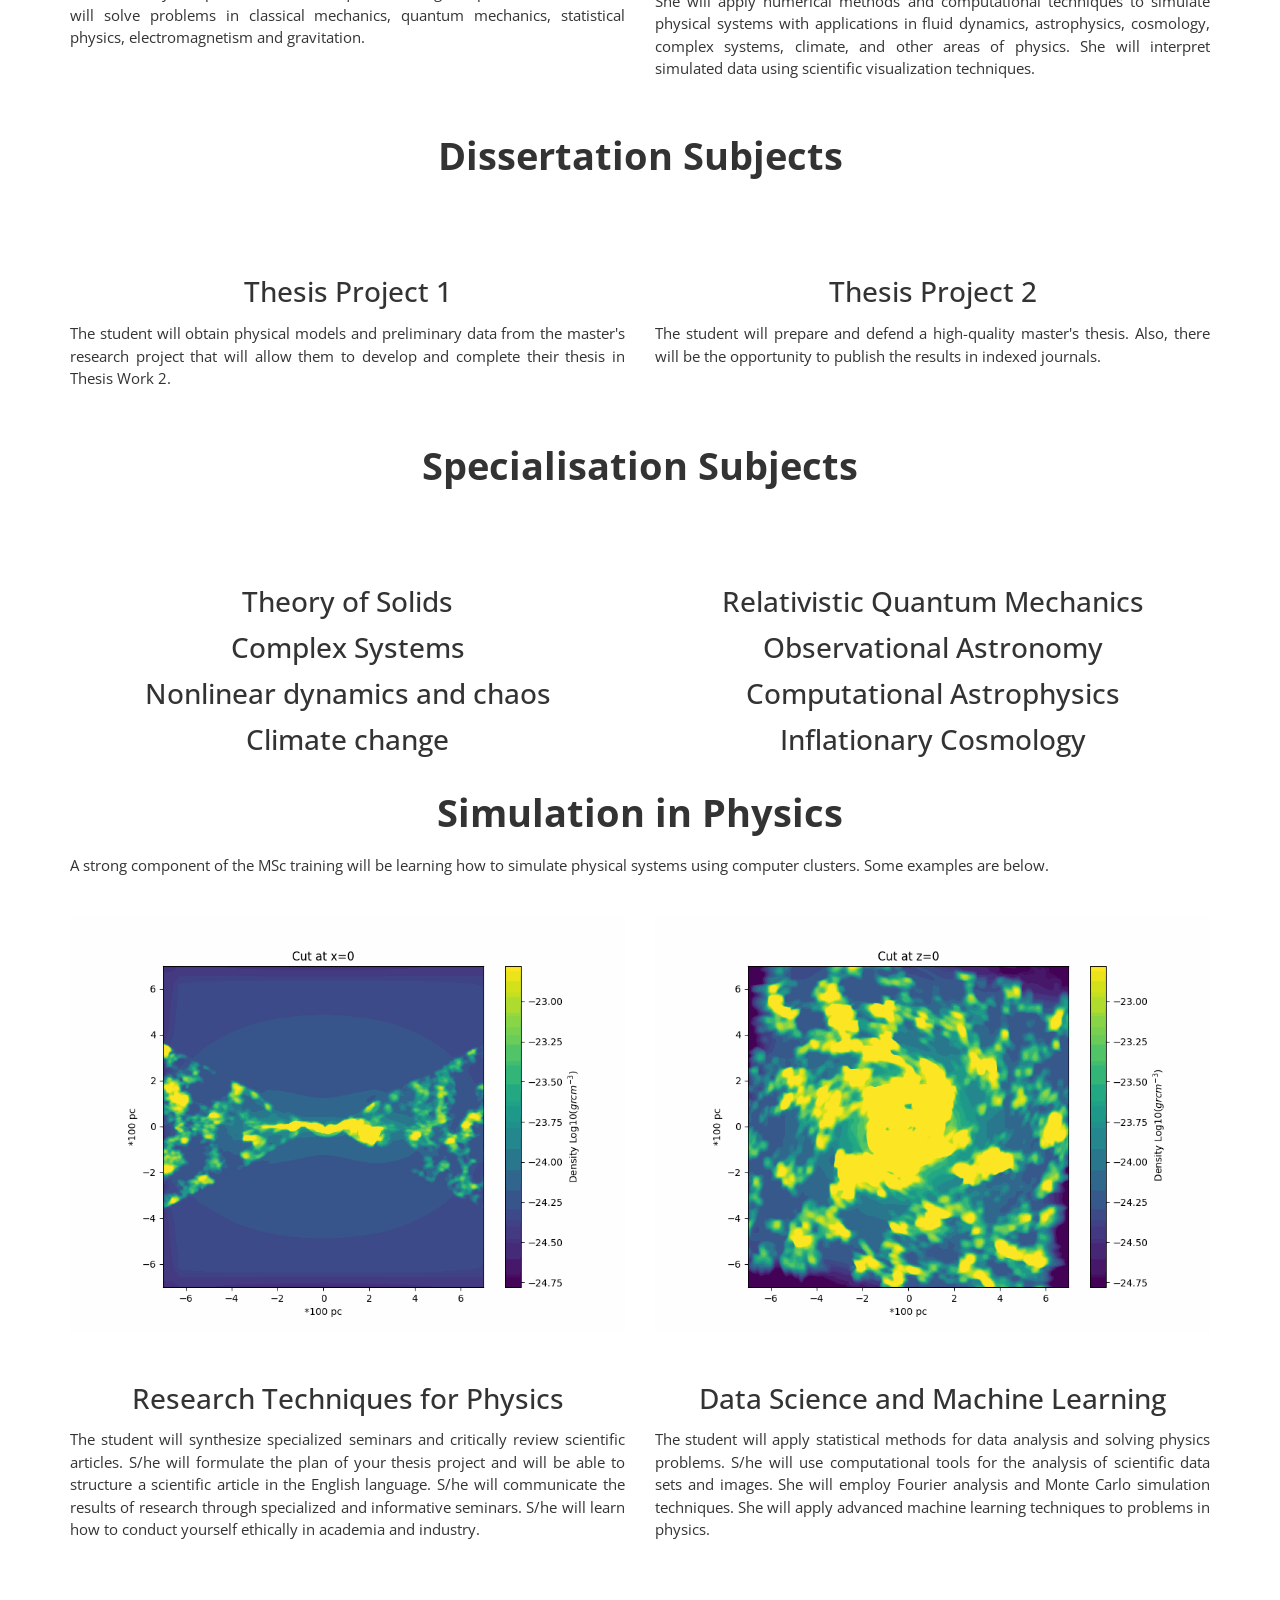
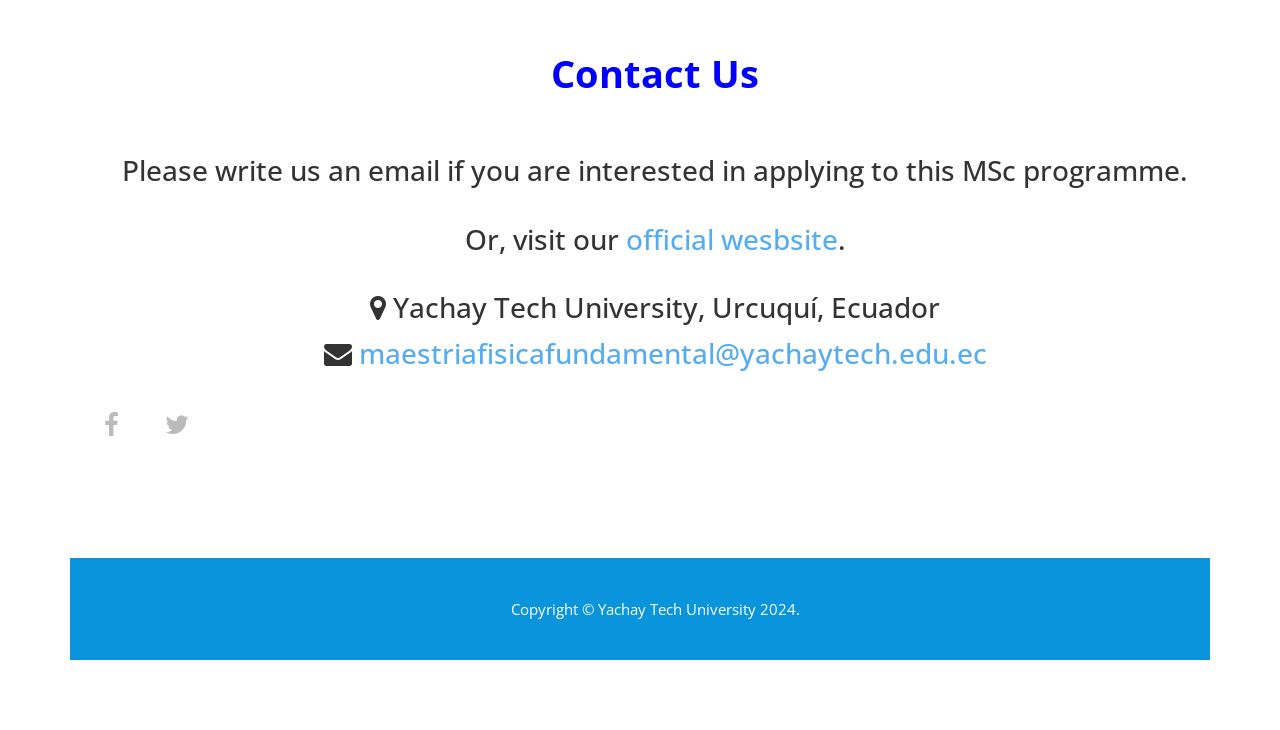
==== commit e3a29604: "Update index.html" ====
--- a/index.html
+++ b/index.html
@@ -624,14 +624,14 @@
 				<div class="space"></div>
 				<div class="row">
 					<div class="col-md-6">
-						<p align="center"><img src="metadata/animation-slab3dx.gif" alt=""></p>
+						
 						<div class="space"></div>
 						<h2 id="about" class="title text-center">Research Techniques for Physics </h2>
 						<p id="about" class="title text-justify">The student will synthesize specialized seminars and critically review scientific articles. S/he will formulate the plan of your thesis project and will be able to structure a scientific article in the English language. S/he will communicate the results of research through specialized and informative seminars. S/he will learn how to conduct yourself ethically in academia and industry. </p>
 						<br>
 					</div>
 					<div class="col-md-6">
-						<p align="center"><img src="metadata/animation-slab3dz.gif" alt=""></p>
+						
 						<div class="space"></div>
 						<h2 id="about" class="title text-center">Data Science and Machine Learning </h2>
 						<p id="about" class="title text-justify">The student will apply statistical methods for data analysis and solving physics problems. S/he will use computational tools for the analysis of scientific data sets and images. She will employ Fourier analysis and Monte Carlo simulation techniques. She will apply advanced machine learning techniques to problems in physics. </p>
@@ -697,6 +697,28 @@
 						<h2 id="about" class="title text-center">Observational Astronomy </h2>
 						<h2 id="about" class="title text-center">Computational Astrophysics </h2>
 						<h2 id="about" class="title text-center">Inflationary Cosmology </h2>
+						<br>
+					</div>
+				</div>
+
+				<h1 class="text-center title" id="portfolio">Simulation in Physics</h1>
+
+				A strong component of the MSc training will be learning how to simulate physical systems using computer clusters. Some examples are below.
+
+				<div class="space"></div>
+				<div class="row">
+					<div class="col-md-6">
+						<p align="center"><img src="metadata/animation-slab3dx.gif" alt=""></p>
+						<div class="space"></div>
+						<h2 id="about" class="title text-center">Research Techniques for Physics </h2>
+						<p id="about" class="title text-justify">The student will synthesize specialized seminars and critically review scientific articles. S/he will formulate the plan of your thesis project and will be able to structure a scientific article in the English language. S/he will communicate the results of research through specialized and informative seminars. S/he will learn how to conduct yourself ethically in academia and industry. </p>
+						<br>
+					</div>
+					<div class="col-md-6">
+						<p align="center"><img src="metadata/animation-slab3dz.gif" alt=""></p>
+						<div class="space"></div>
+						<h2 id="about" class="title text-center">Data Science and Machine Learning </h2>
+						<p id="about" class="title text-justify">The student will apply statistical methods for data analysis and solving physics problems. S/he will use computational tools for the analysis of scientific data sets and images. She will employ Fourier analysis and Monte Carlo simulation techniques. She will apply advanced machine learning techniques to problems in physics. </p>
 						<br>
 					</div>
 				</div>
@@ -719,7 +741,7 @@
 
 						<h2 class="title text-center">Please write us an email if you are interested in applying to this MSc programme. </h2><br/>
 
-						<h2 class="title text-center">Or, visit our <a href="https://www.yachaytech.edu.ec/maestria-fisica-fundamental">official wesbsite</a>. </h2><br/>
+						<h2 class="title text-center">Or, visit our <a href="https://yachaytech.edu.ec/maestria-en-fisica-mencion-fisica-fundamental">official wesbsite</a>. </h2><br/>
 
 						<h2 class="title text-center" class="contacts"><i class="fa fa-map-marker"></i> Yachay Tech University, Urcuquí, Ecuador </h2>
 
@@ -744,7 +766,7 @@
 		<div class="container">
 			<div class="row">
 				<div class="col-md-12">
-					<p class="text-center">Copyright © 2024 Template based on <a target="_blank" href="http://webthemez.com">webthemez.com</a>.</p>
+					<p class="text-center">Copyright © Yachay Tech University 2024.</p>
 				</div>
 			</div>
 		</div>
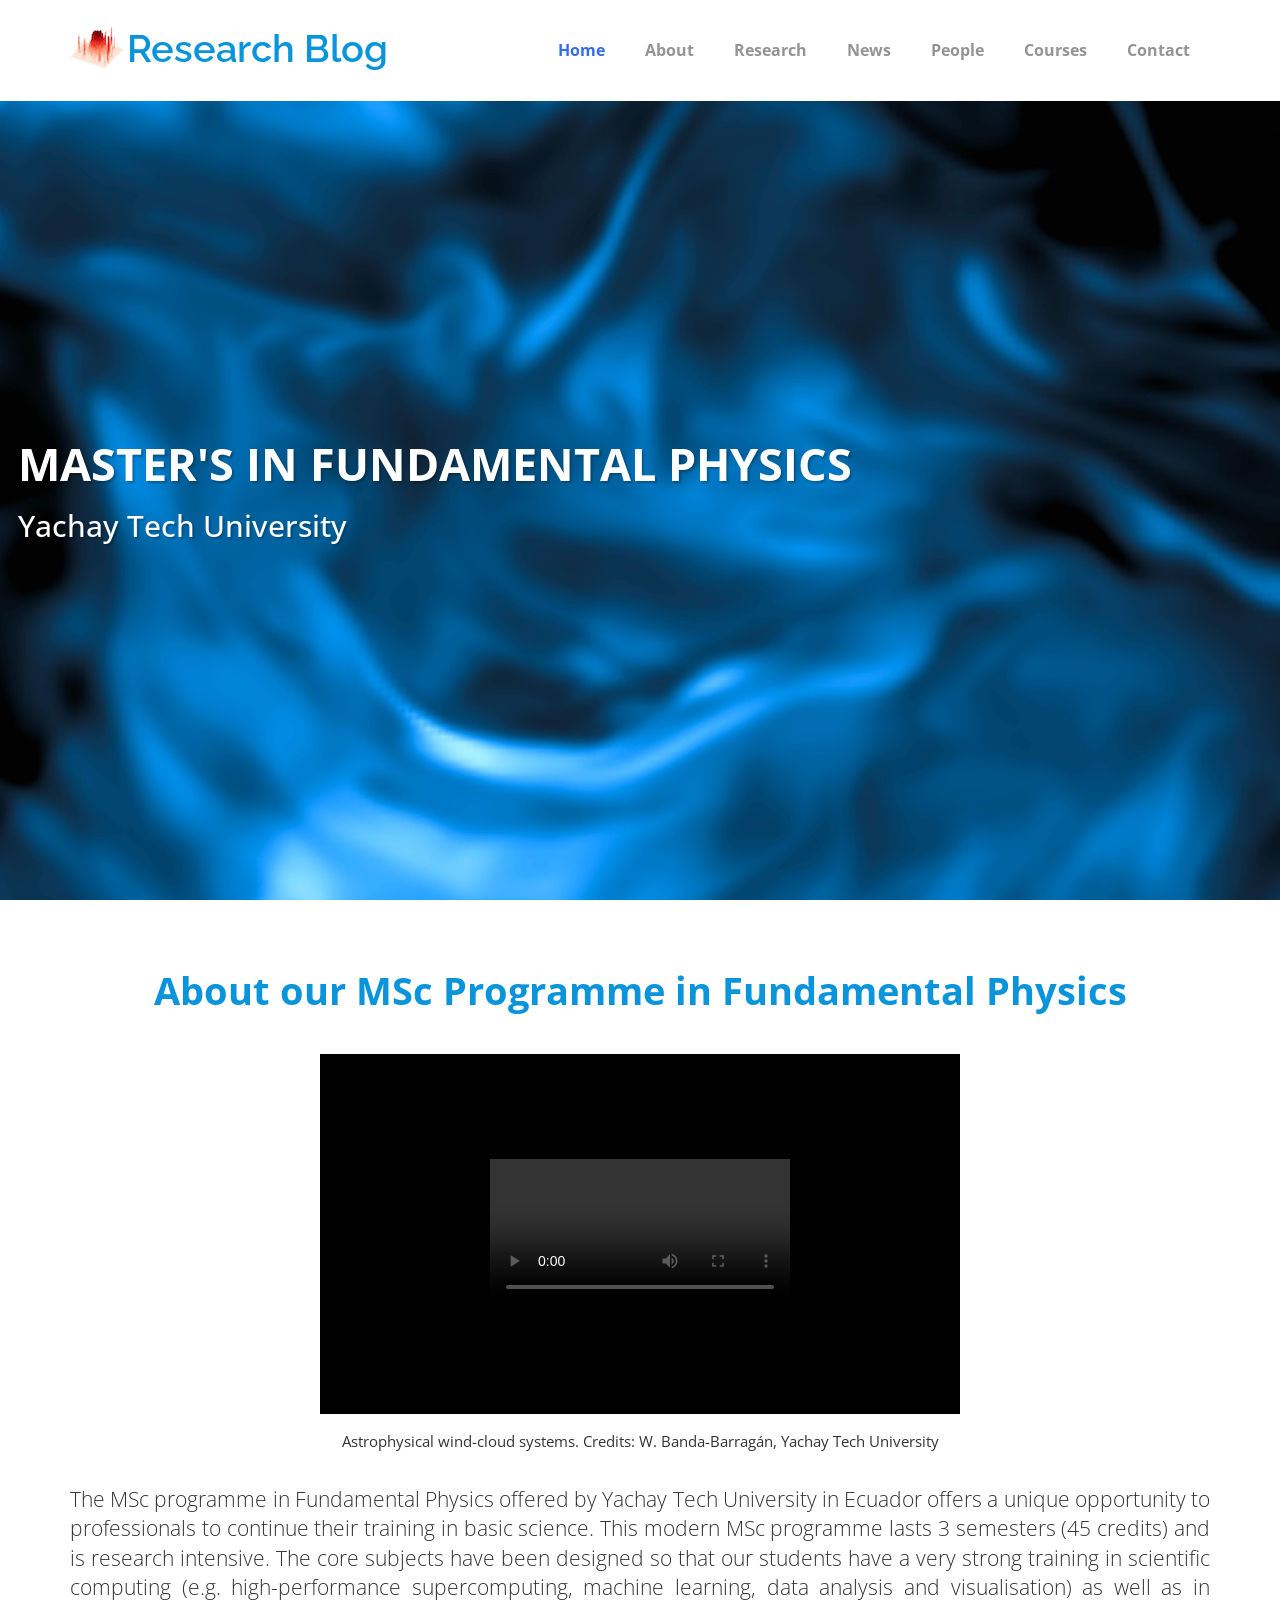
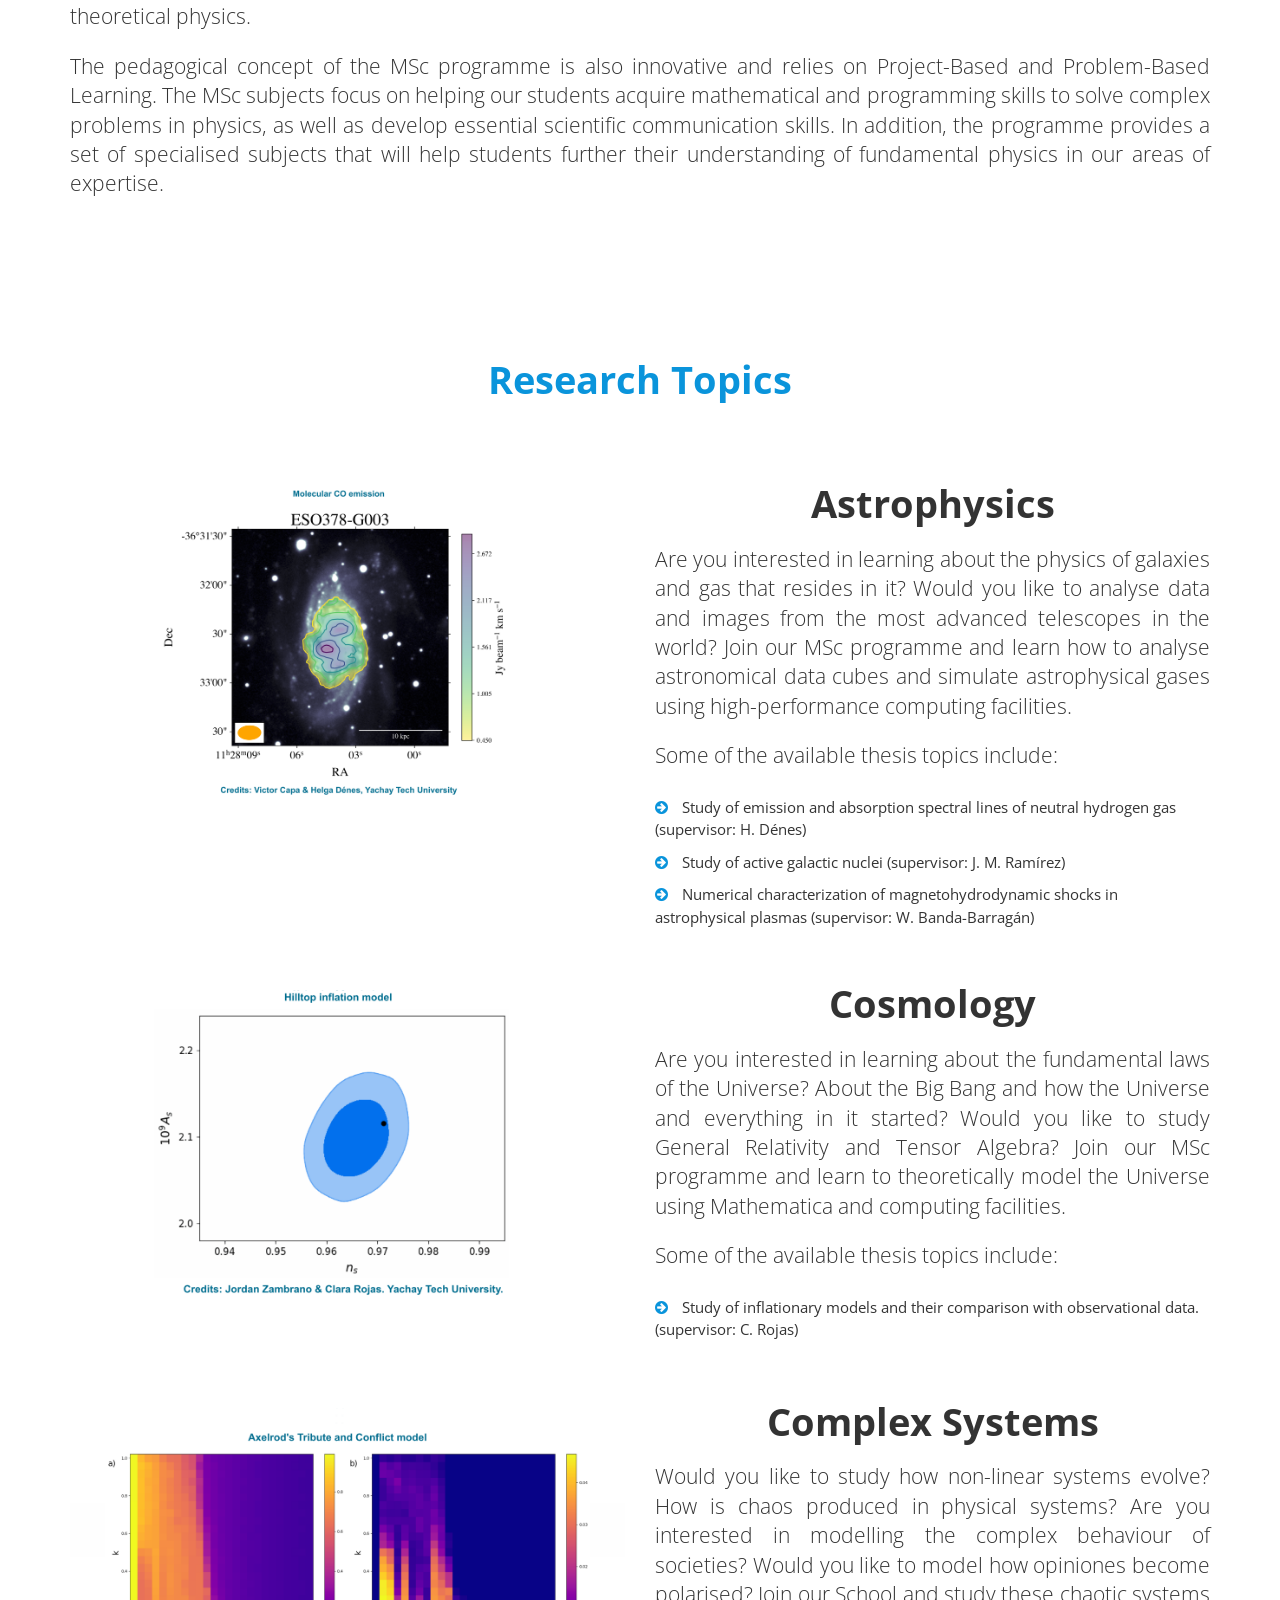
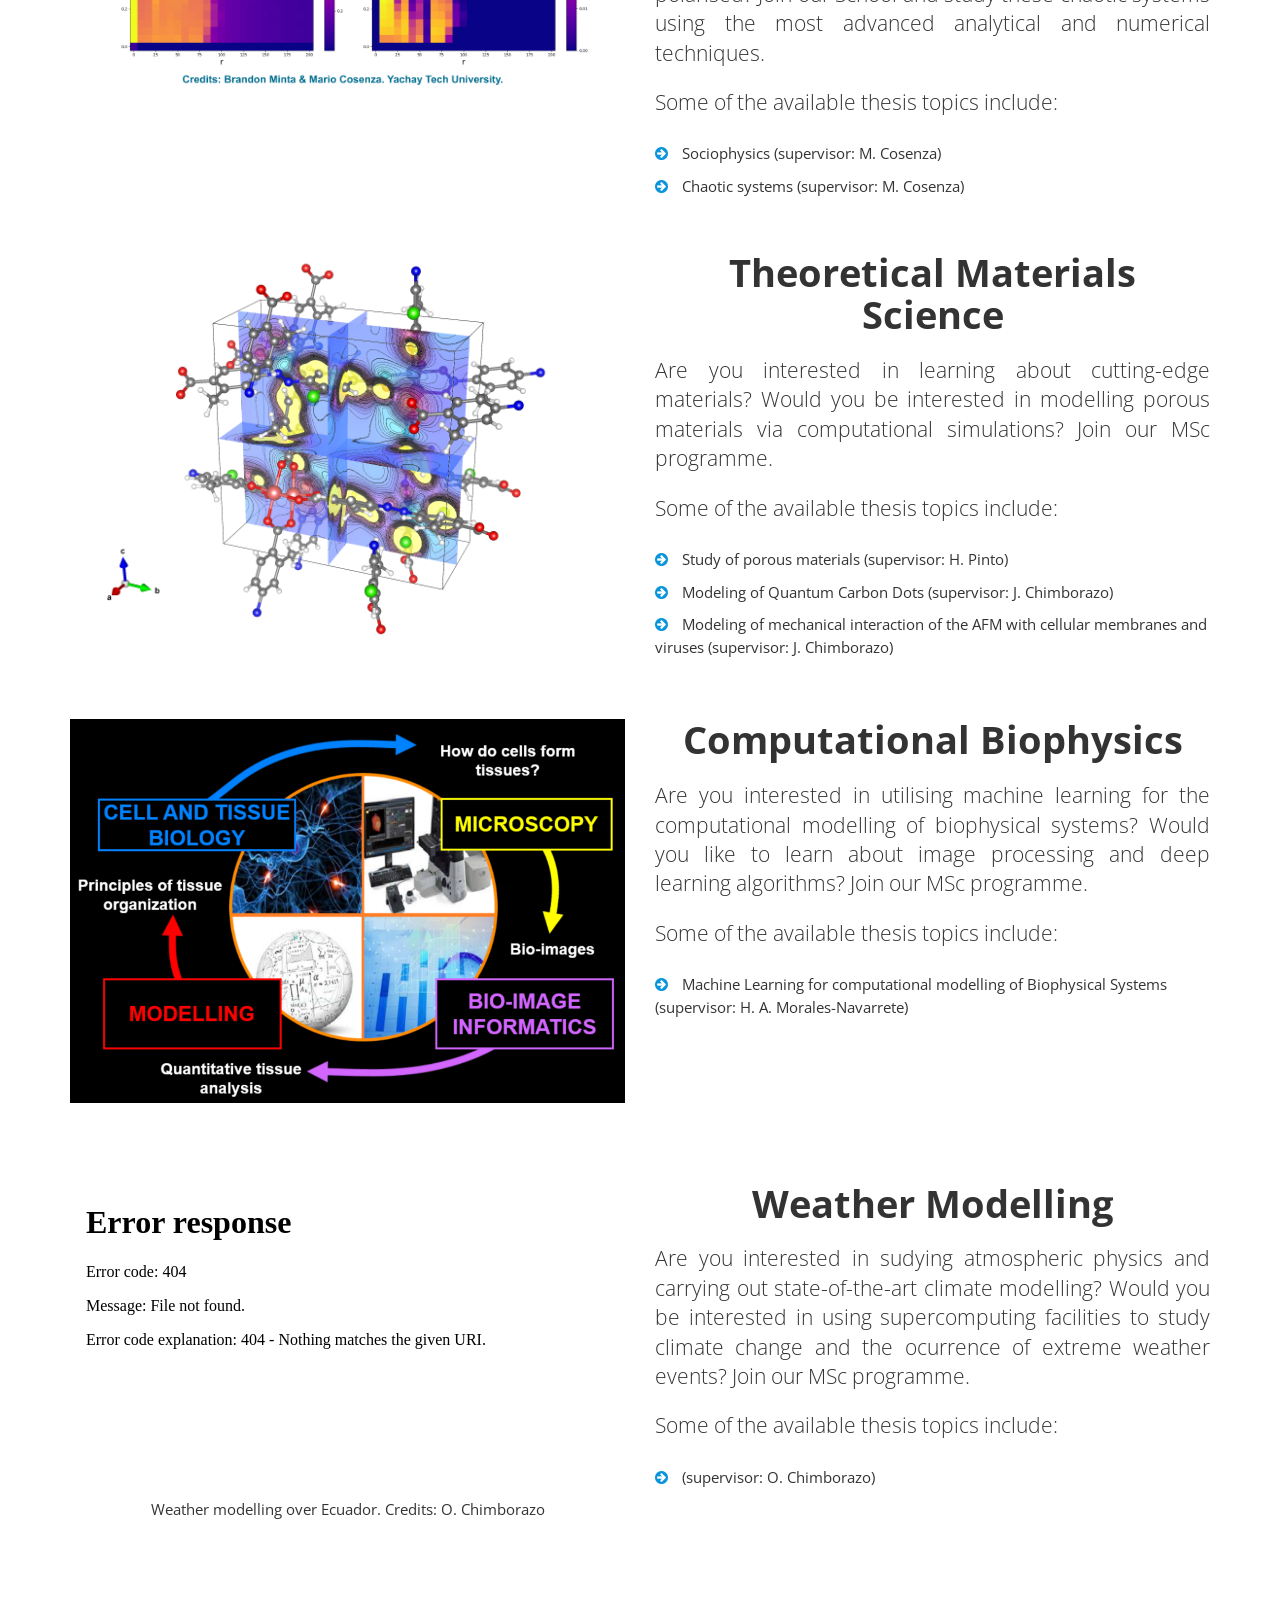
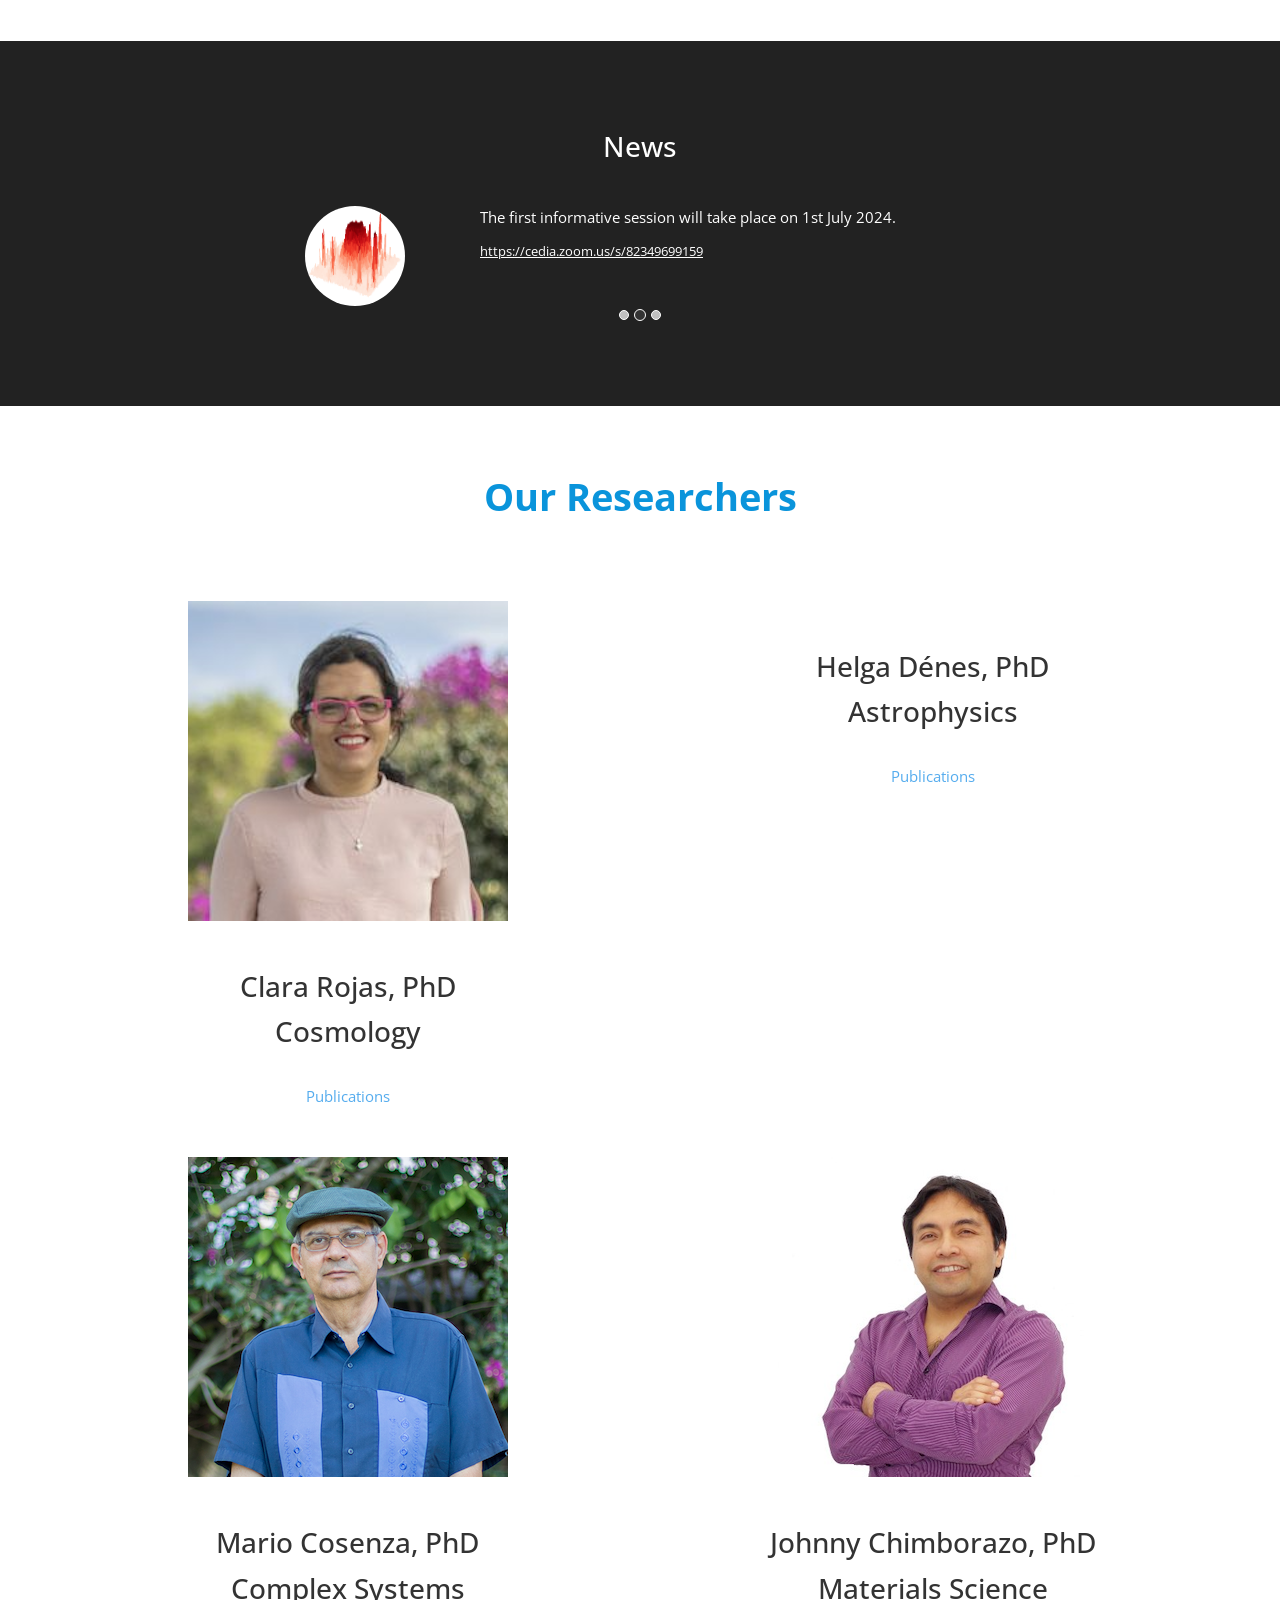
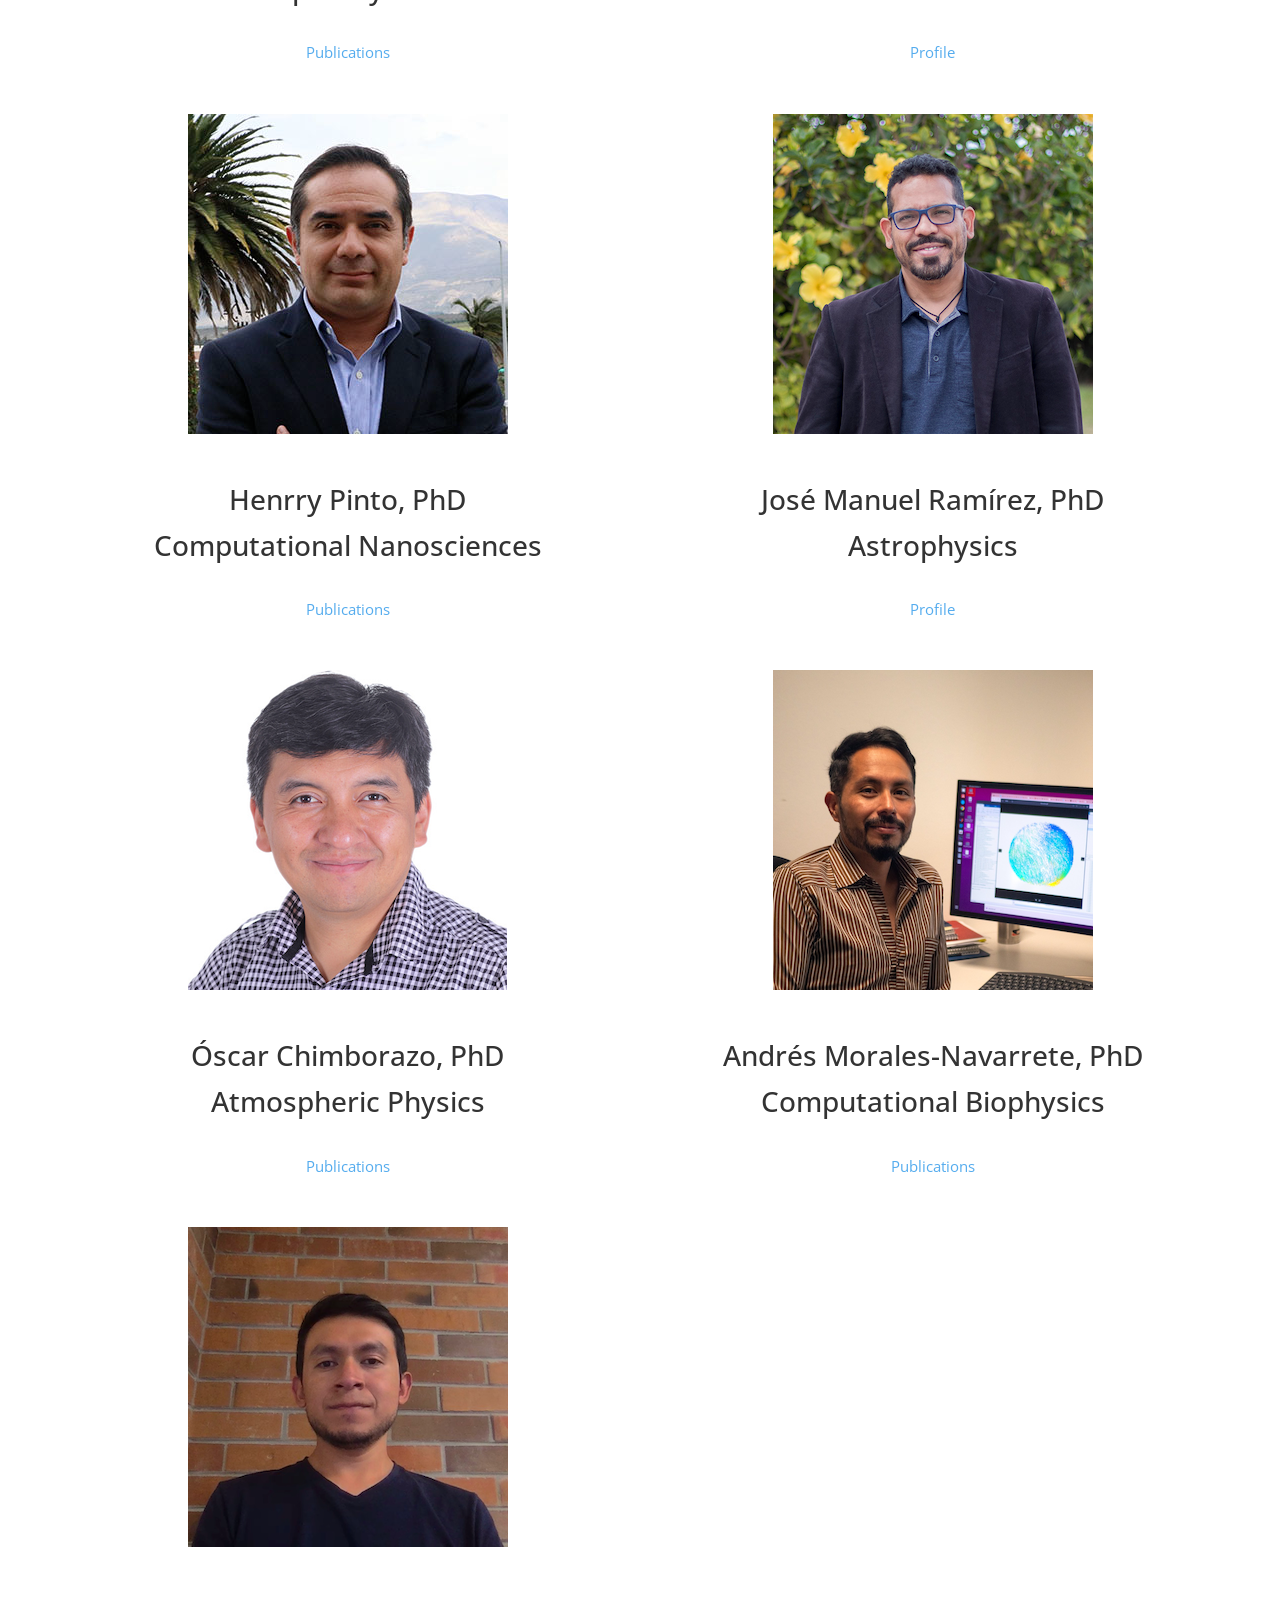
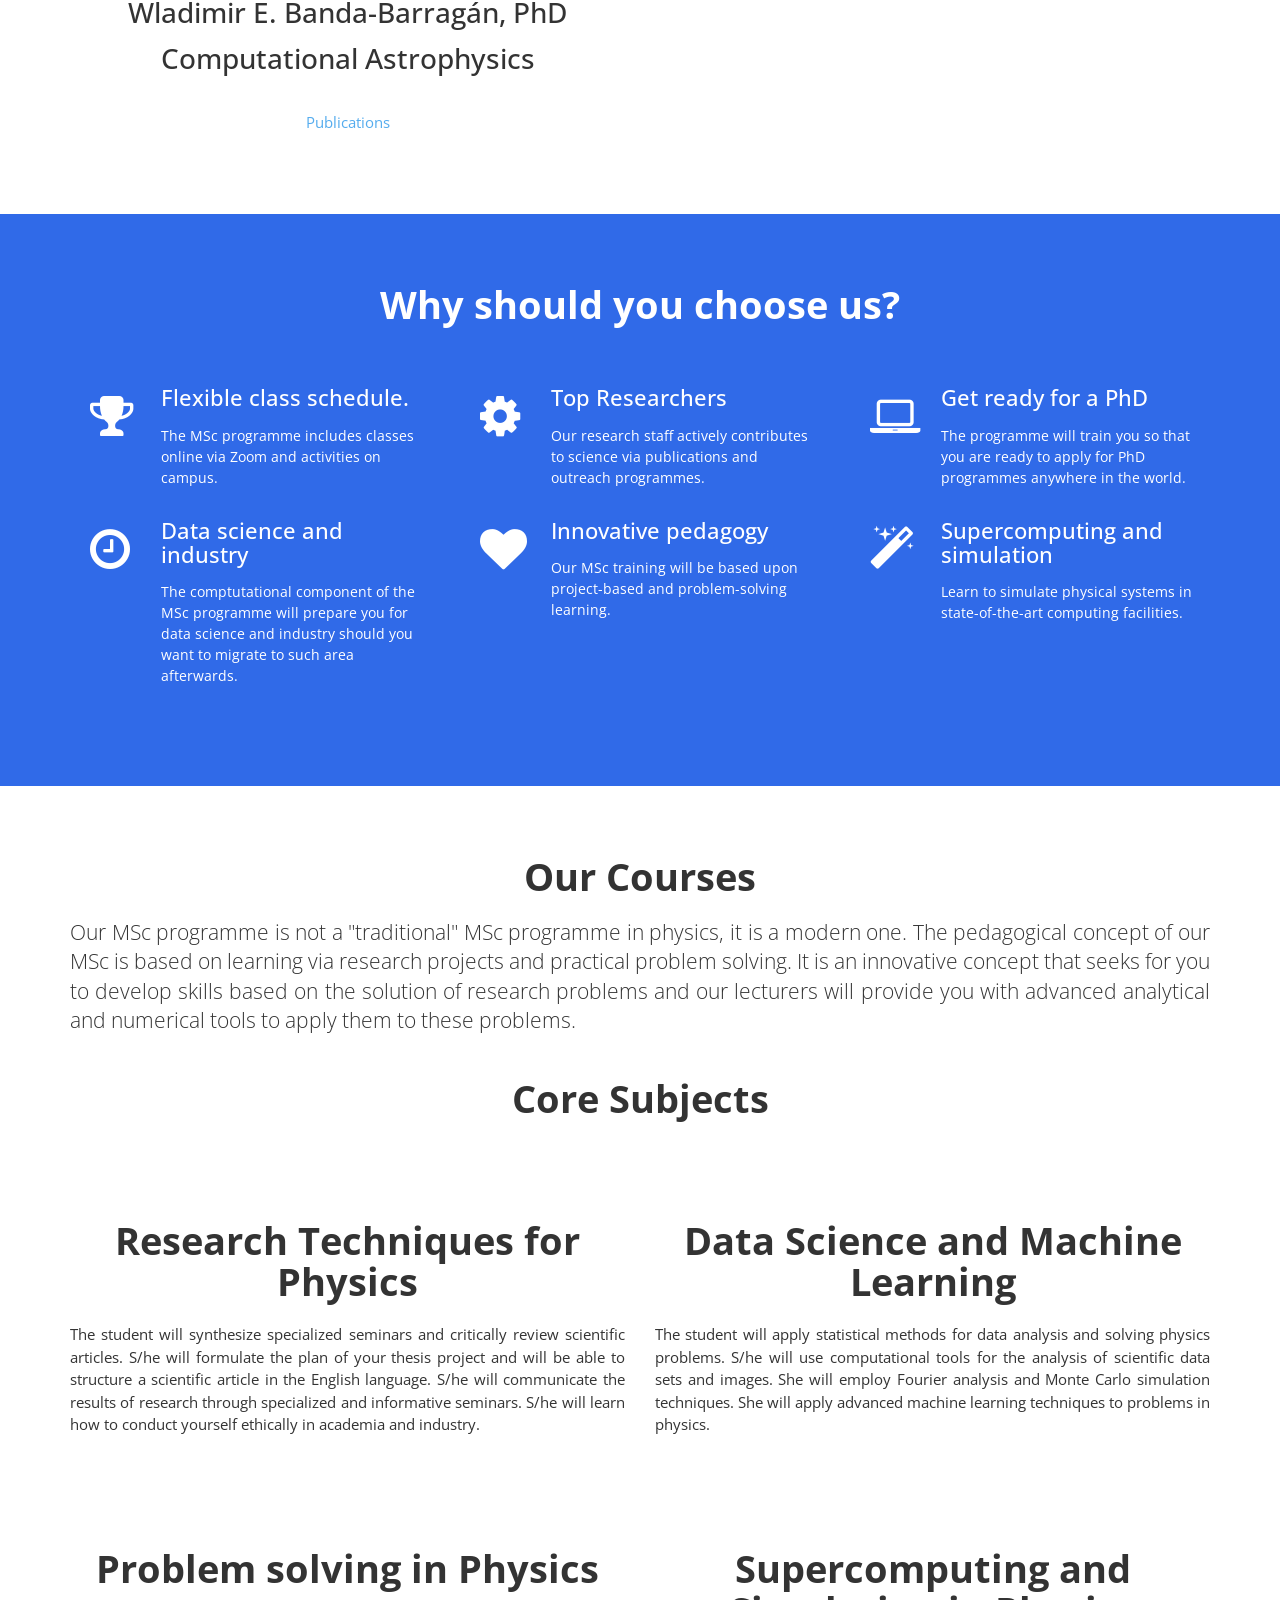
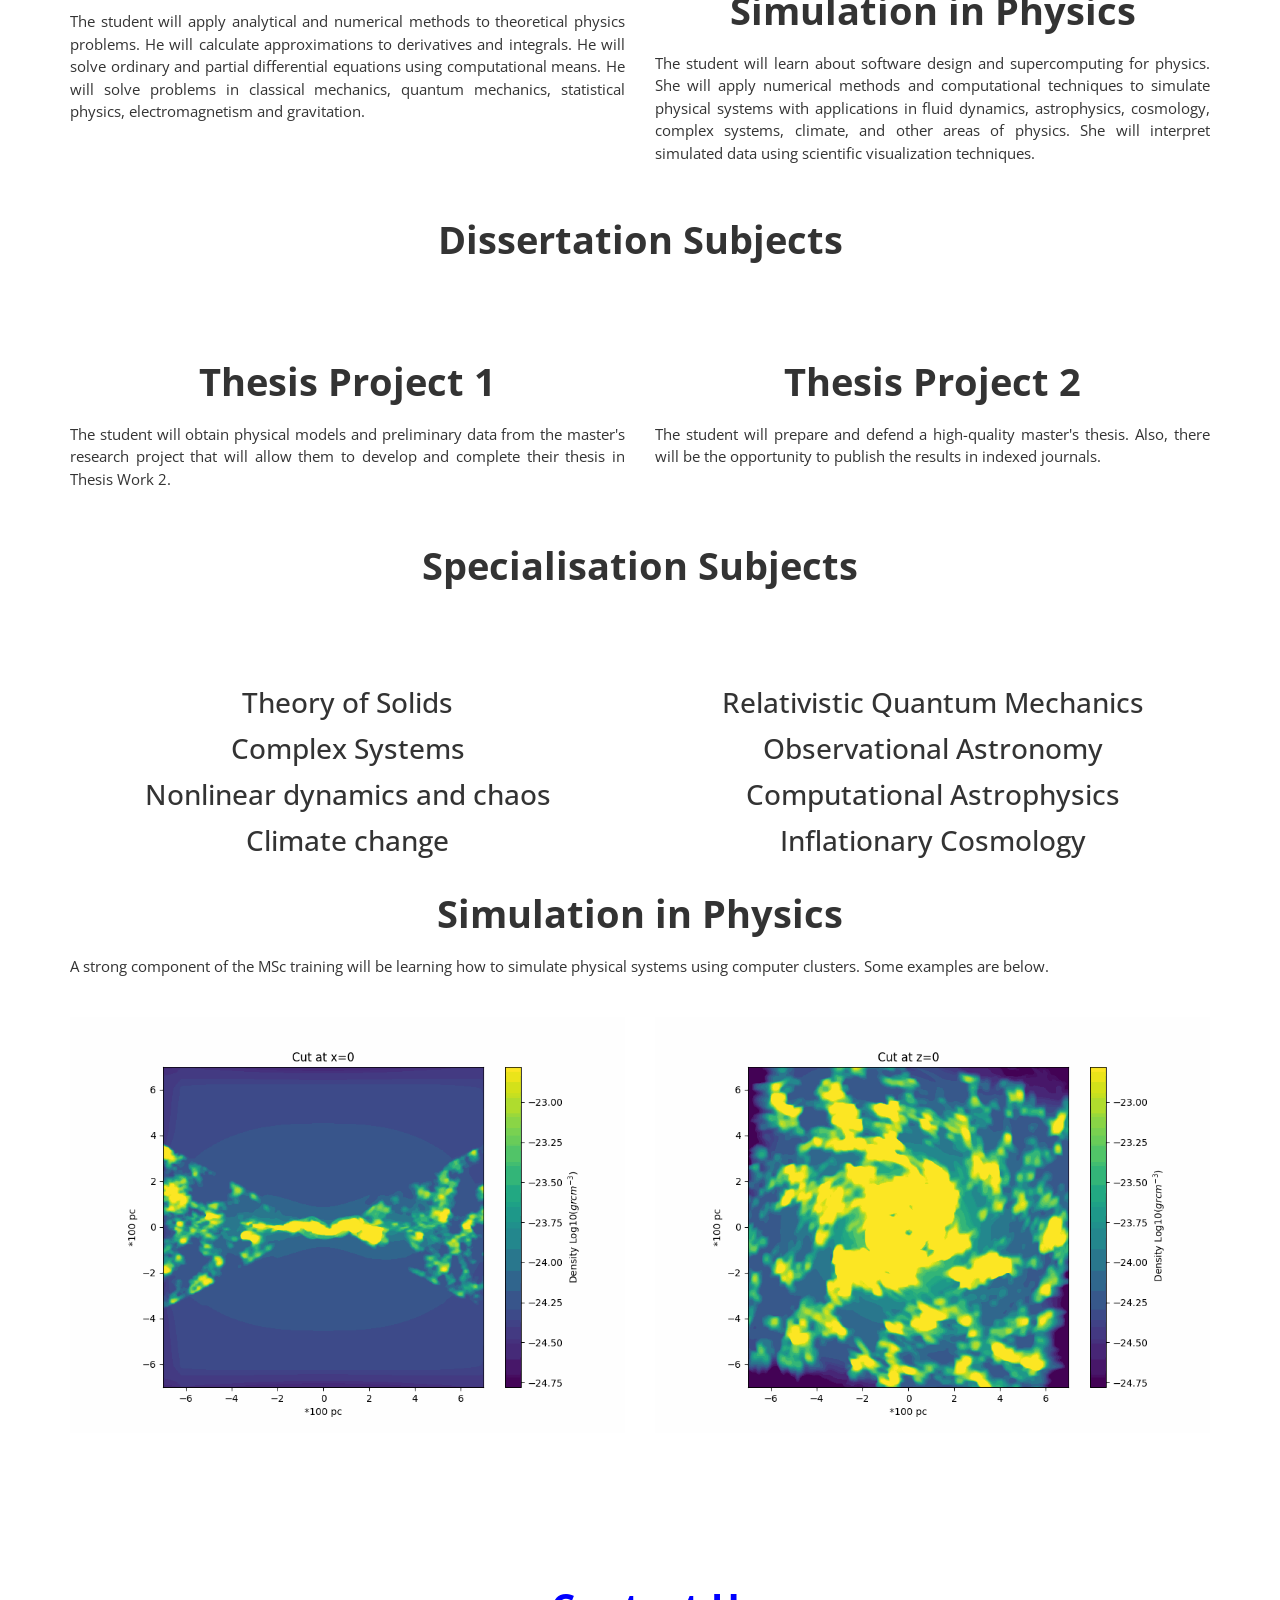
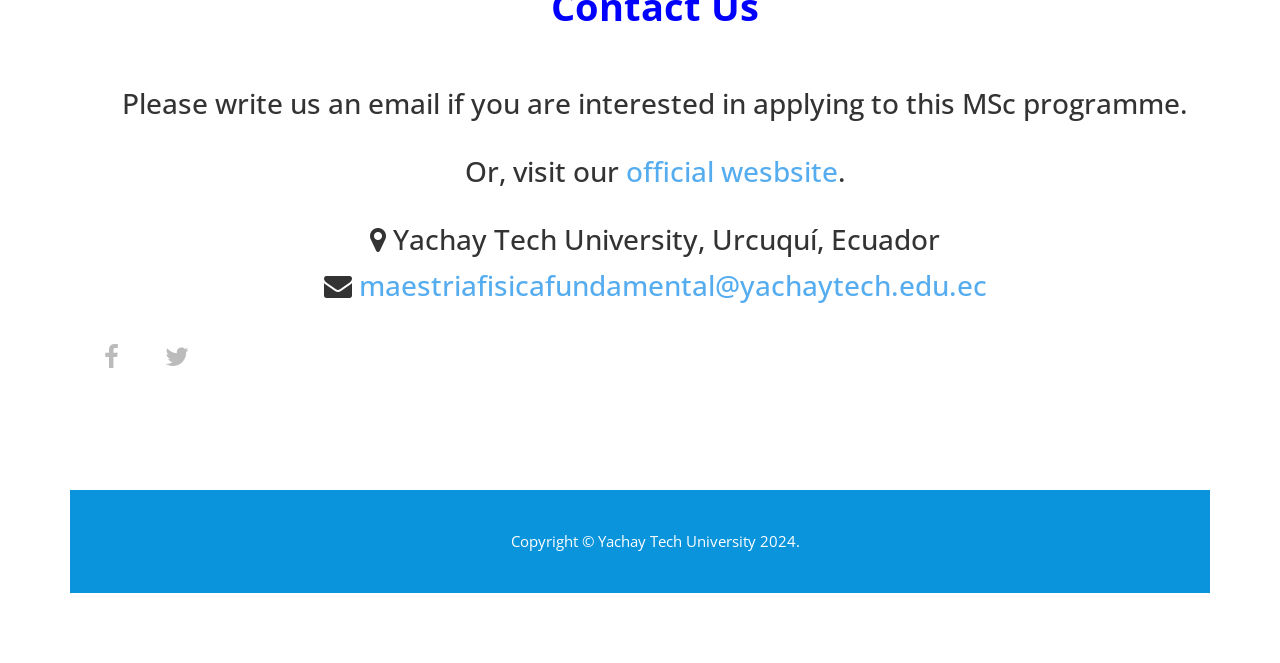
==== commit 8bc682f9: "Update index.html" ====
--- a/index.html
+++ b/index.html
@@ -626,14 +626,14 @@
 					<div class="col-md-6">
 						
 						<div class="space"></div>
-						<h2 id="about" class="title text-center">Research Techniques for Physics </h2>
+						<h1 id="about" class="title text-center">Research Techniques for Physics </h1>
 						<p id="about" class="title text-justify">The student will synthesize specialized seminars and critically review scientific articles. S/he will formulate the plan of your thesis project and will be able to structure a scientific article in the English language. S/he will communicate the results of research through specialized and informative seminars. S/he will learn how to conduct yourself ethically in academia and industry. </p>
 						<br>
 					</div>
 					<div class="col-md-6">
 						
 						<div class="space"></div>
-						<h2 id="about" class="title text-center">Data Science and Machine Learning </h2>
+						<h1 id="about" class="title text-center">Data Science and Machine Learning </h1>
 						<p id="about" class="title text-justify">The student will apply statistical methods for data analysis and solving physics problems. S/he will use computational tools for the analysis of scientific data sets and images. She will employ Fourier analysis and Monte Carlo simulation techniques. She will apply advanced machine learning techniques to problems in physics. </p>
 						<br>
 					</div>
@@ -644,14 +644,14 @@
 					<div class="col-md-6">
 						<!--<p align="center"><img src="metadata/msc_01.png" alt=""></p>-->
 						<div class="space"></div>
-						<h2 id="about" class="title text-center">Problem solving in Physics </h2>
+						<h1 id="about" class="title text-center">Problem solving in Physics </h1>
 						<p id="about" class="title text-justify">The student will apply analytical and numerical methods to theoretical physics problems. He will calculate approximations to derivatives and integrals. He will solve ordinary and partial differential equations using computational means. He will solve problems in classical mechanics, quantum mechanics, statistical physics, electromagnetism and gravitation.</p>
 						<br>
 					</div>
 					<div class="col-md-6">
 						<!--<p align="center"><img src="metadata/msc_04.png" alt=""></p>-->
 						<div class="space"></div>
-						<h2 id="about" class="title text-center">Supercomputing and Simulation in Physics </h2>
+						<h1 id="about" class="title text-center">Supercomputing and Simulation in Physics </h1>
 						<p id="about" class="title text-justify">The student will learn about software design and supercomputing for physics. She will apply numerical methods and computational techniques to simulate physical systems with applications in fluid dynamics, astrophysics, cosmology, complex systems, climate, and other areas of physics. She will interpret simulated data using scientific visualization techniques.</p>
 						<br>
 					</div>
@@ -664,14 +664,14 @@
 					<div class="col-md-6">
 						<!--<p align="center"><img src="metadata/animation-slab3dx.gif" alt=""></p>-->
 						<div class="space"></div>
-						<h2 id="about" class="title text-center">Thesis Project 1 </h2>
+						<h1 id="about" class="title text-center">Thesis Project 1 </h1>
 						<p id="about" class="title text-justify">The student will obtain physical models and preliminary data from the master's research project that will allow them to develop and complete their thesis in Thesis Work 2.</p>
 						<br>
 					</div>
 					<div class="col-md-6">
 						<!--<p align="center"><img src="metadata/animation-slab3dz.gif" alt=""></p>-->
 						<div class="space"></div>
-						<h2 id="about" class="title text-center">Thesis Project 2 </h2>
+						<h1 id="about" class="title text-center">Thesis Project 2 </h1>
 						<p id="about" class="title text-justify">The student will prepare and defend a high-quality master's thesis. Also, there will be the opportunity to publish the results in indexed journals.</p>
 						<br>
 					</div>
@@ -710,15 +710,11 @@
 					<div class="col-md-6">
 						<p align="center"><img src="metadata/animation-slab3dx.gif" alt=""></p>
 						<div class="space"></div>
-						<h2 id="about" class="title text-center">Research Techniques for Physics </h2>
-						<p id="about" class="title text-justify">The student will synthesize specialized seminars and critically review scientific articles. S/he will formulate the plan of your thesis project and will be able to structure a scientific article in the English language. S/he will communicate the results of research through specialized and informative seminars. S/he will learn how to conduct yourself ethically in academia and industry. </p>
 						<br>
 					</div>
 					<div class="col-md-6">
 						<p align="center"><img src="metadata/animation-slab3dz.gif" alt=""></p>
 						<div class="space"></div>
-						<h2 id="about" class="title text-center">Data Science and Machine Learning </h2>
-						<p id="about" class="title text-justify">The student will apply statistical methods for data analysis and solving physics problems. S/he will use computational tools for the analysis of scientific data sets and images. She will employ Fourier analysis and Monte Carlo simulation techniques. She will apply advanced machine learning techniques to problems in physics. </p>
 						<br>
 					</div>
 				</div>
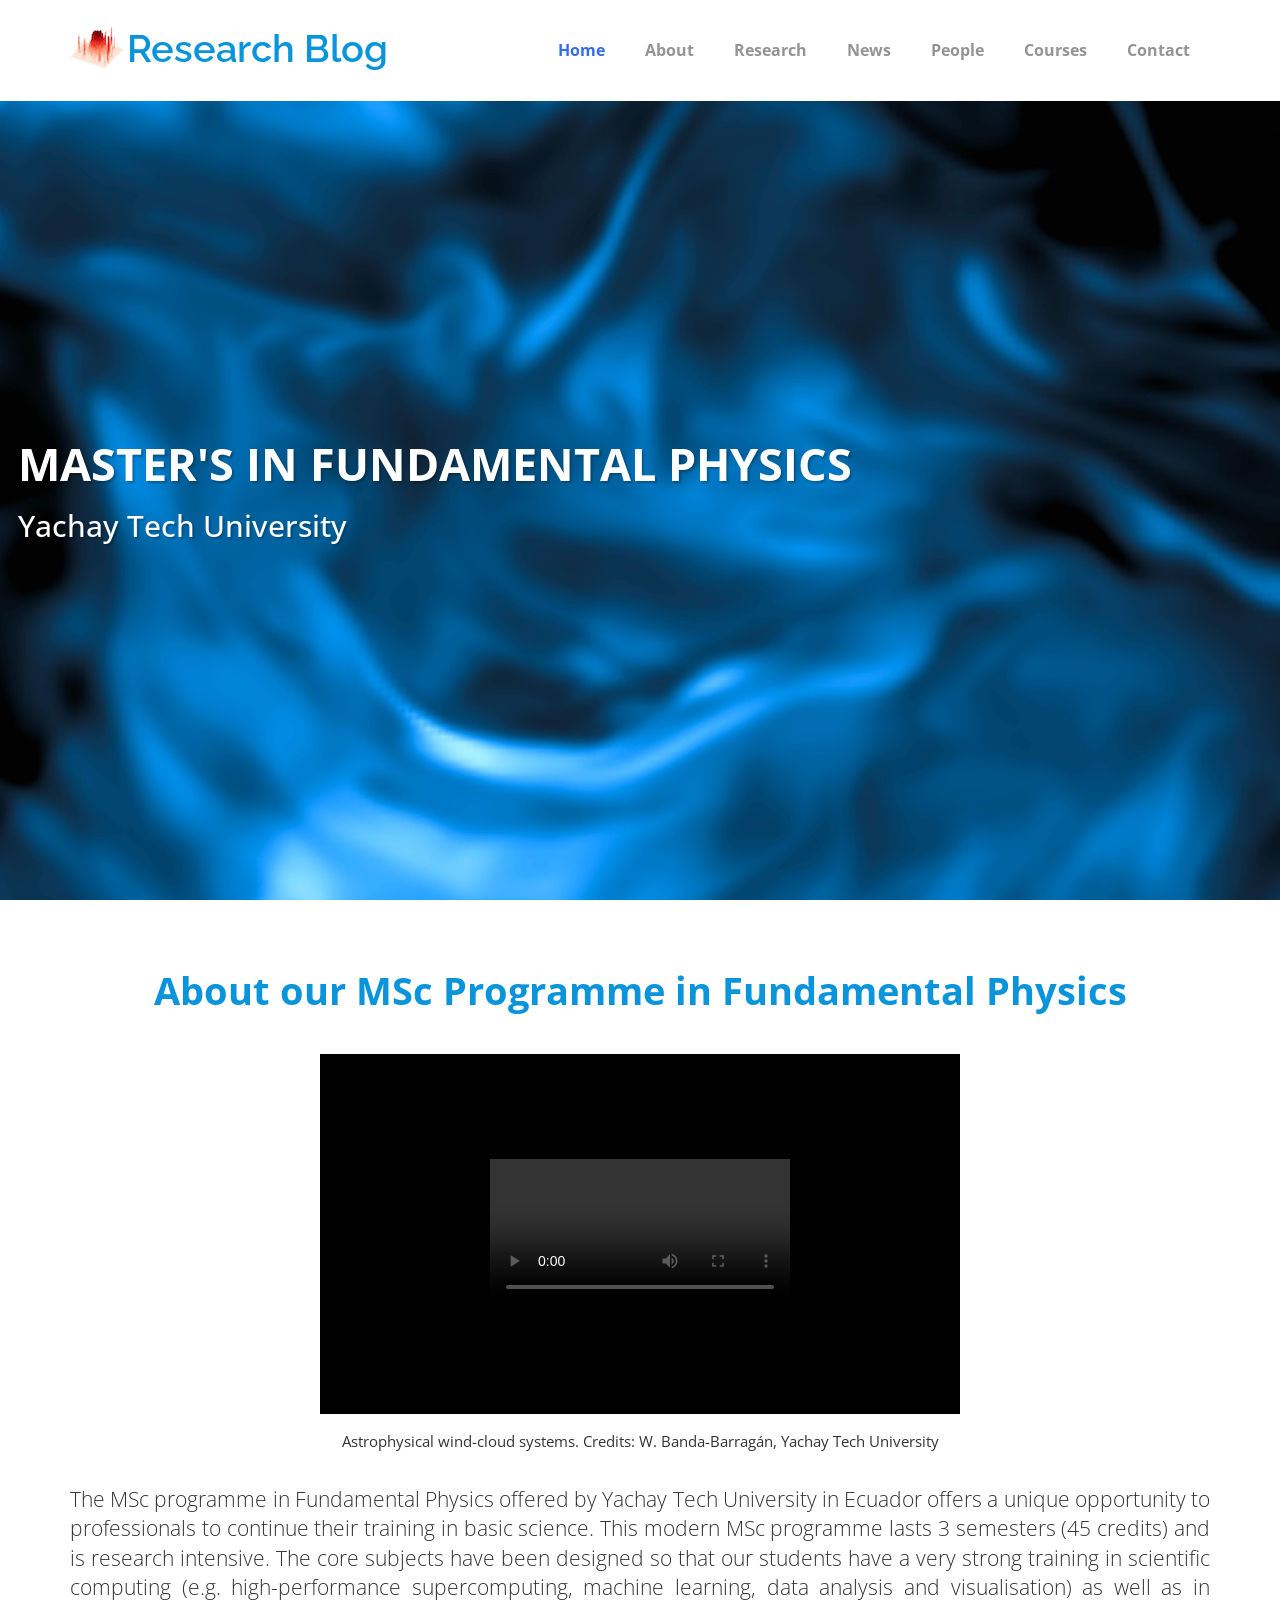
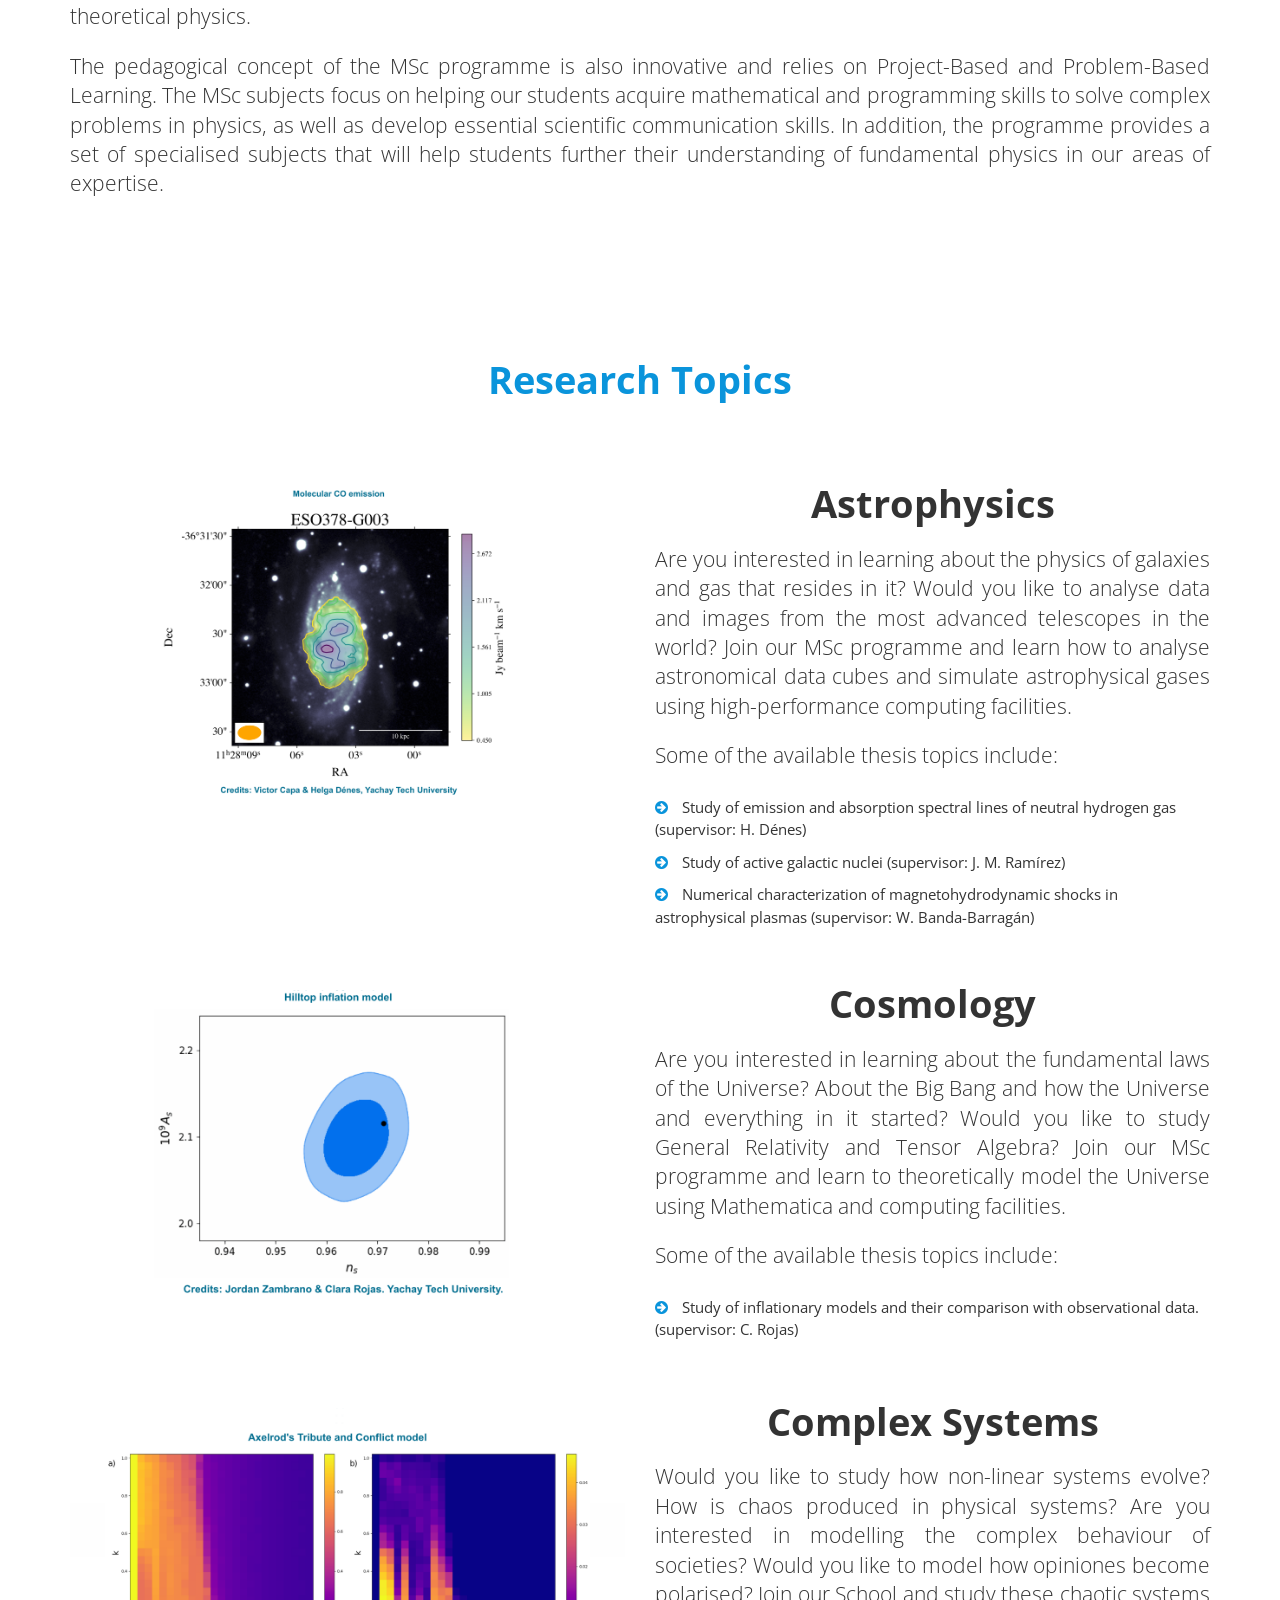
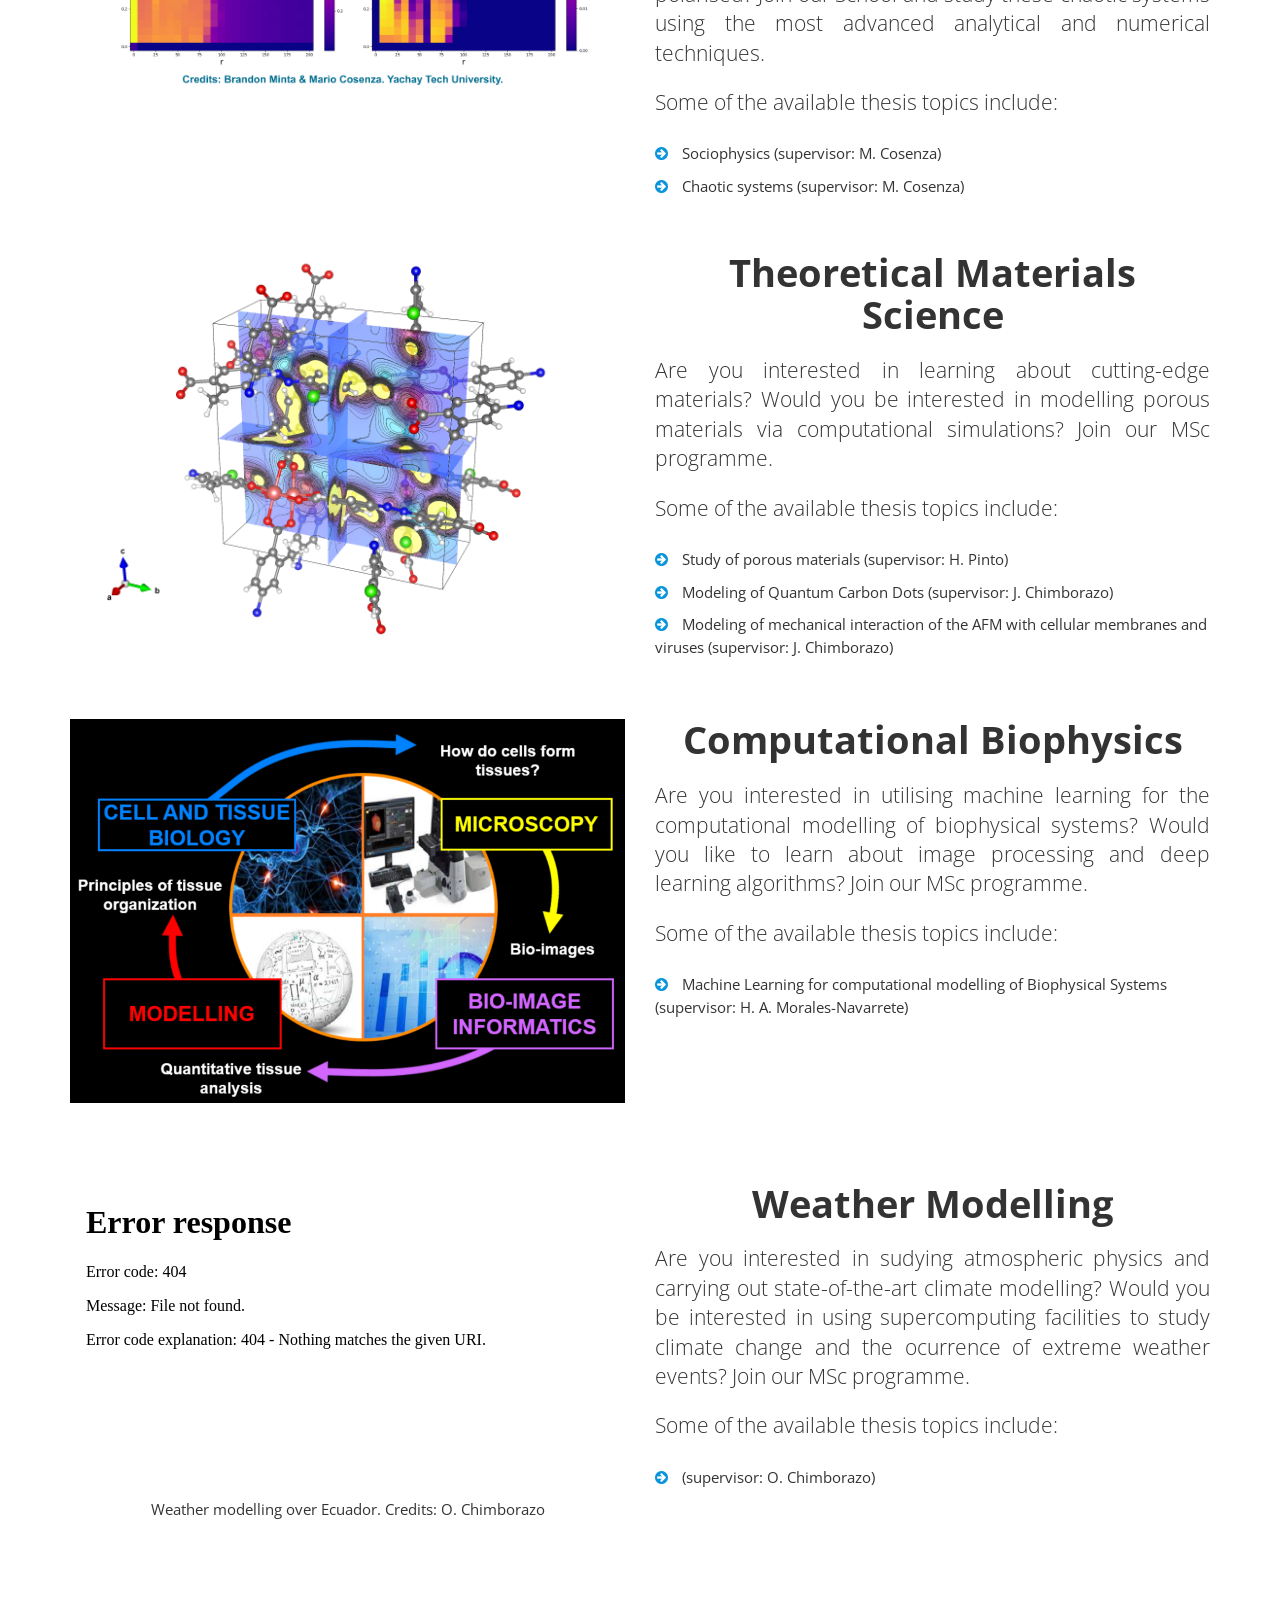
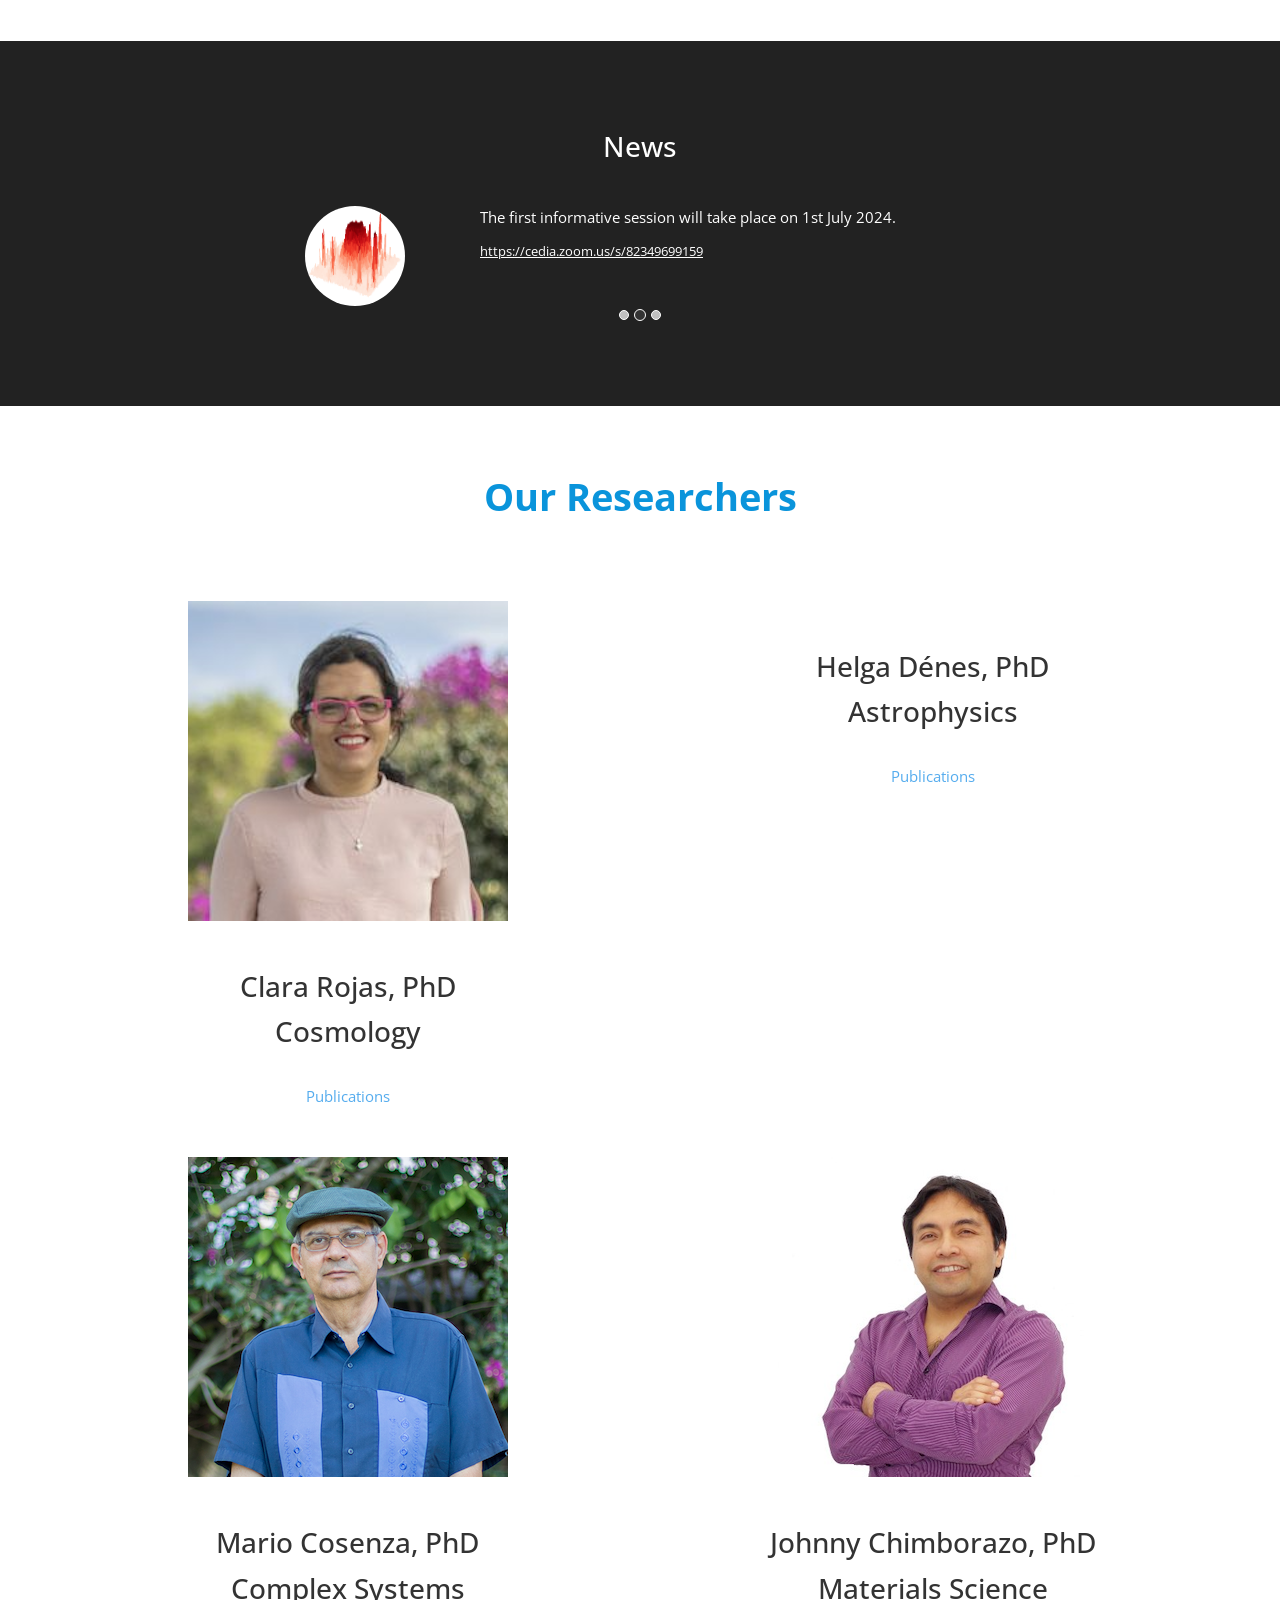
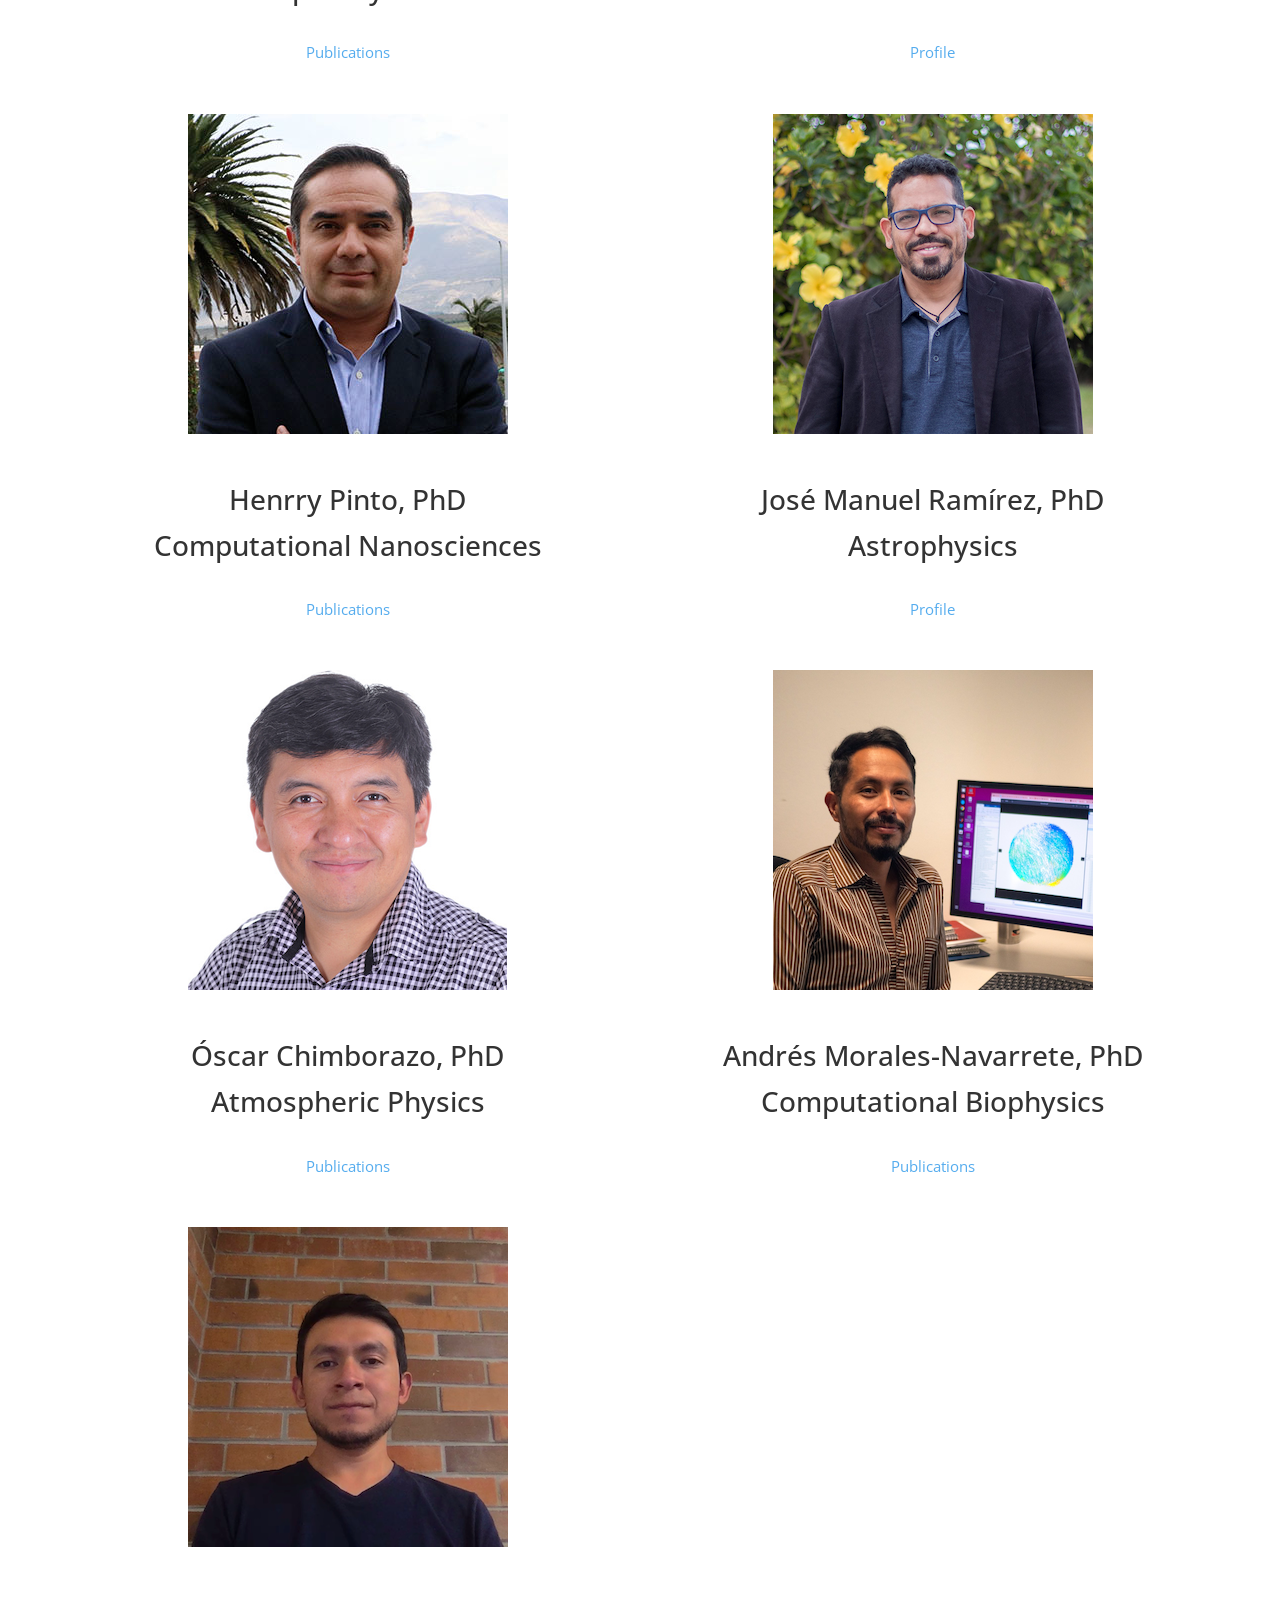
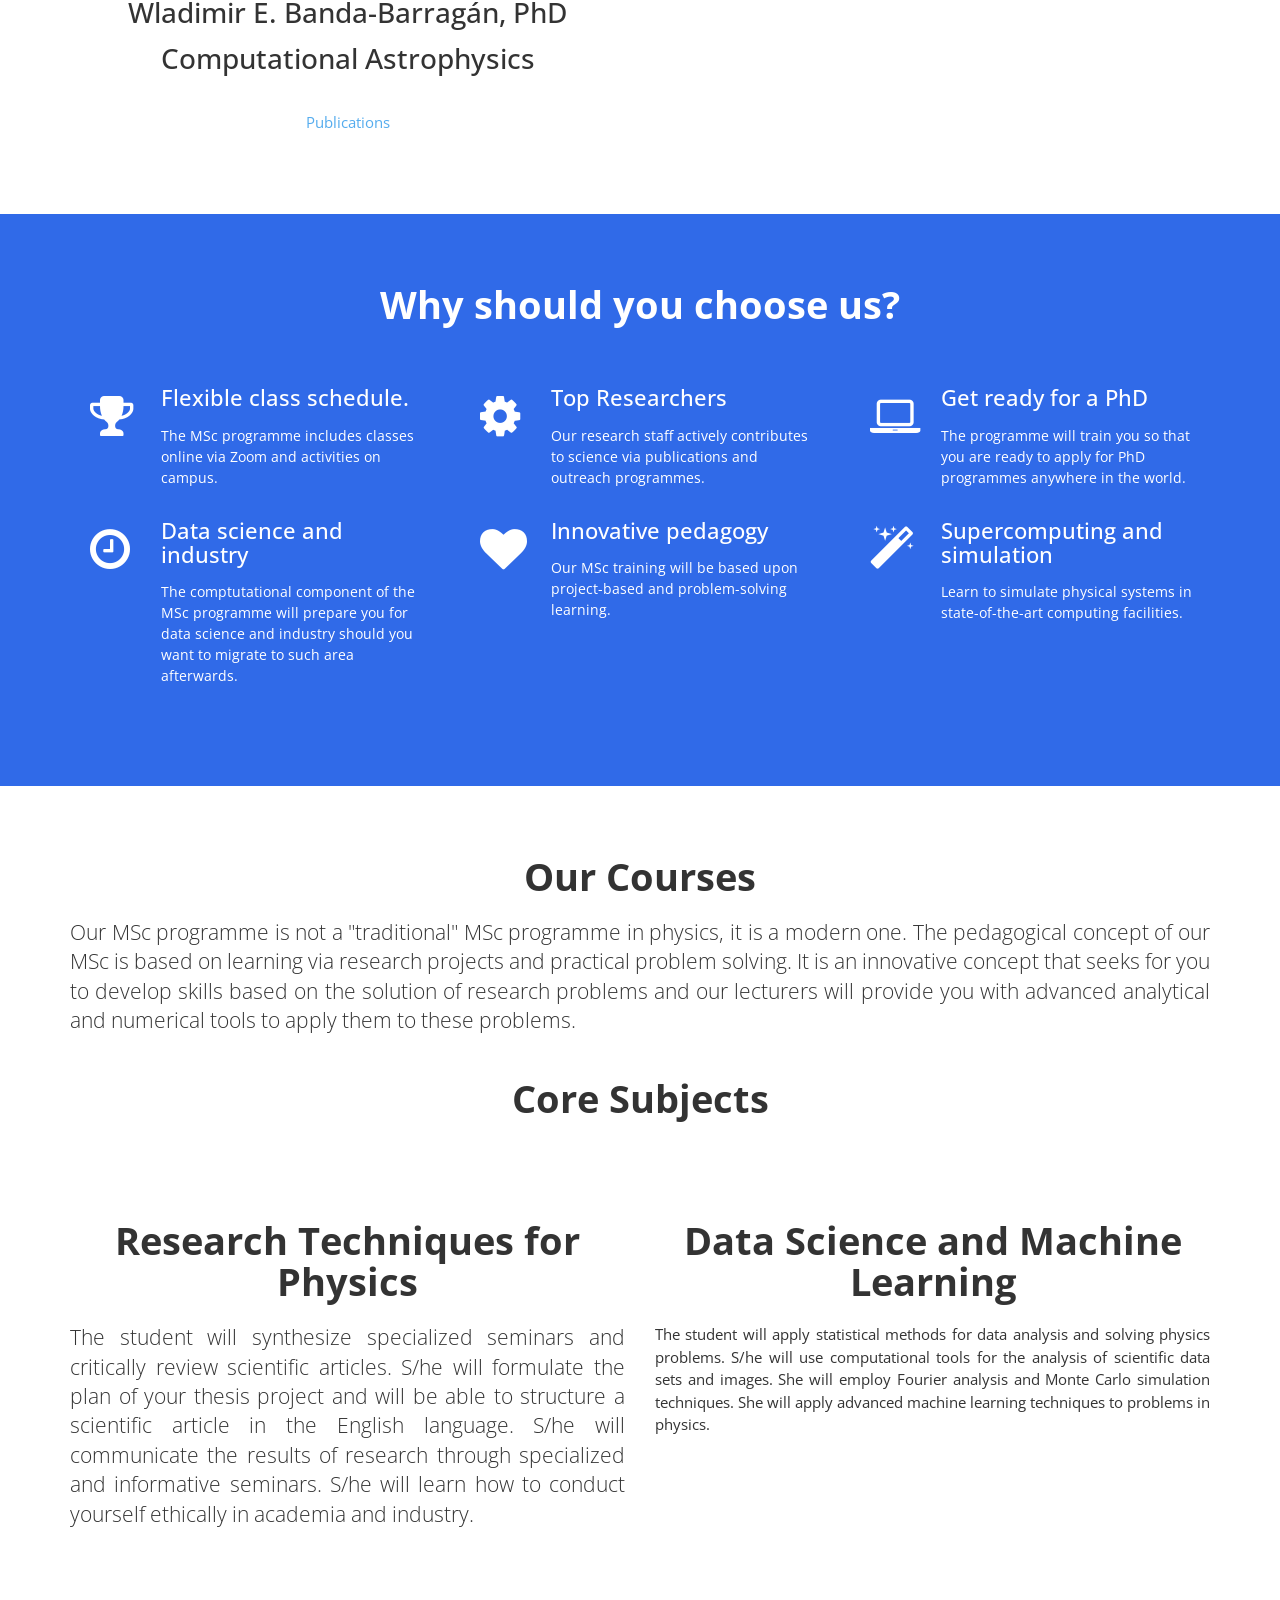
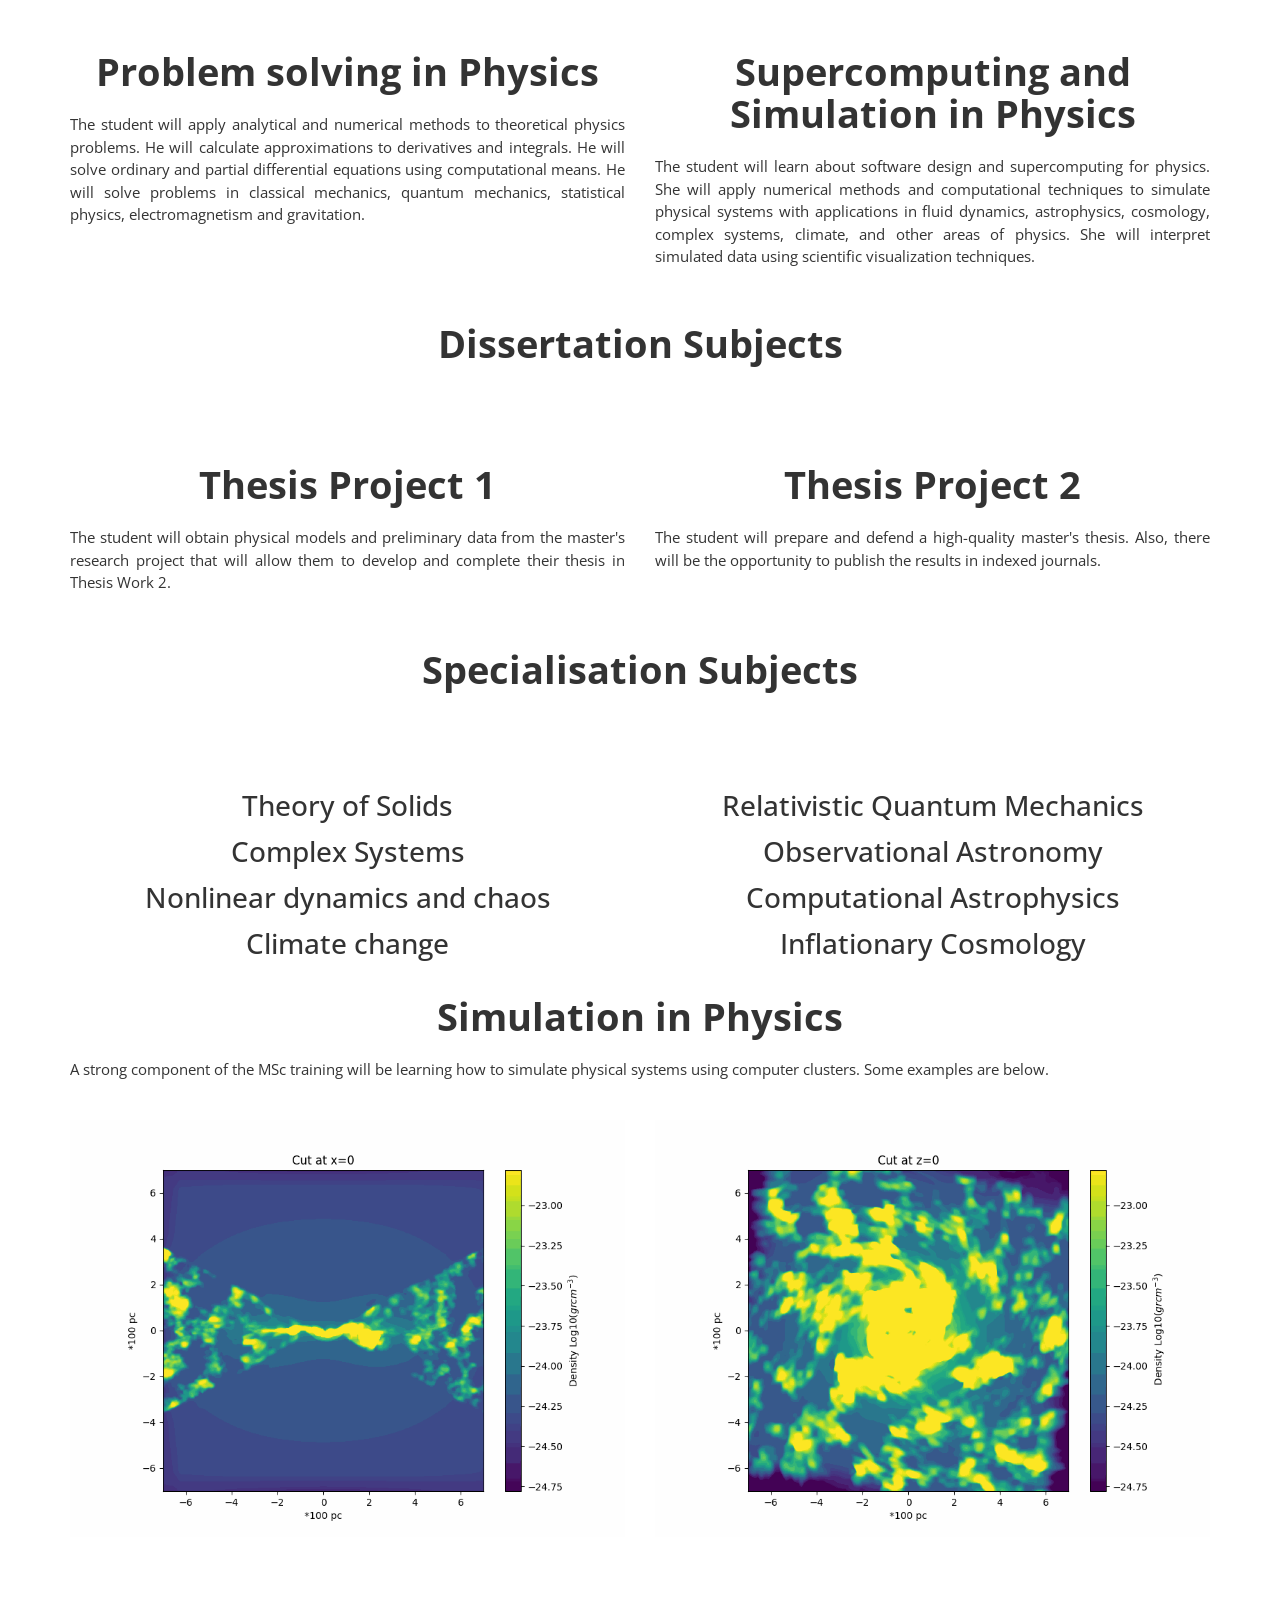
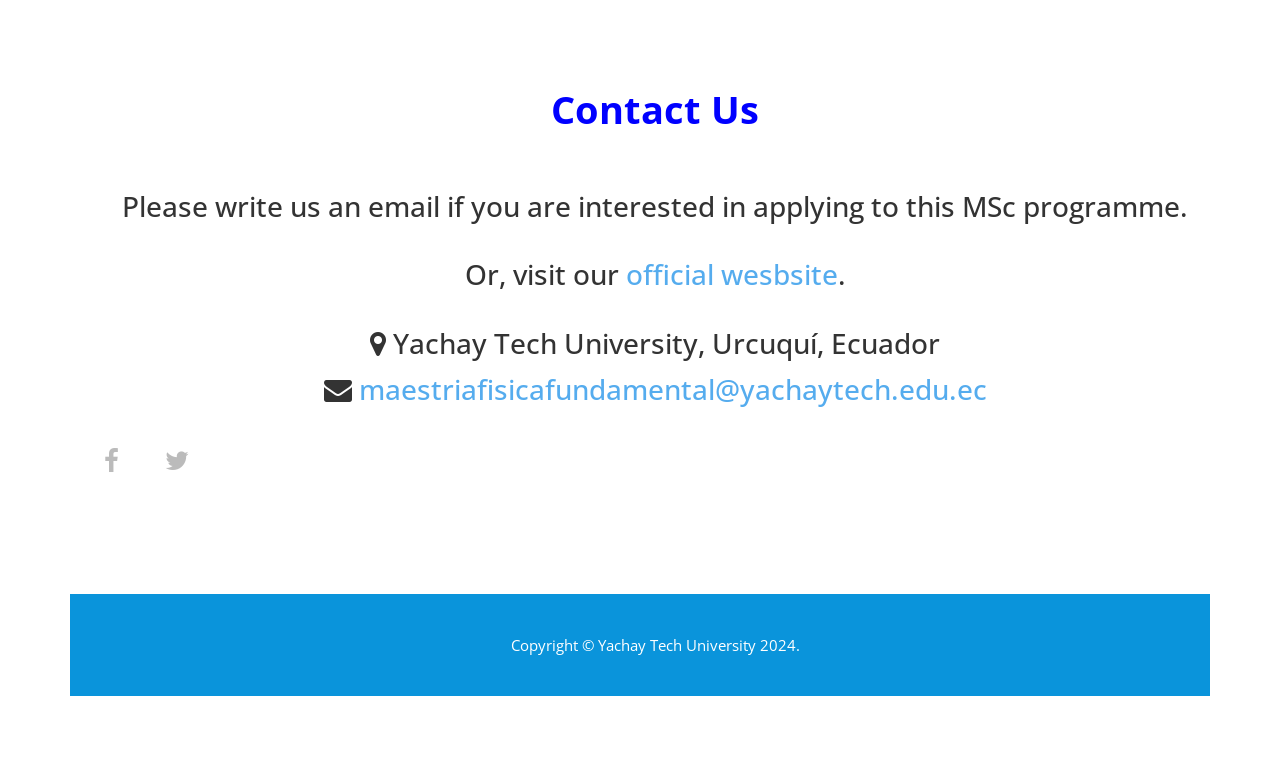
==== commit 3f283a84: "Update index.html" ====
--- a/index.html
+++ b/index.html
@@ -627,7 +627,7 @@
 						
 						<div class="space"></div>
 						<h1 id="about" class="title text-center">Research Techniques for Physics </h1>
-						<p id="about" class="title text-justify">The student will synthesize specialized seminars and critically review scientific articles. S/he will formulate the plan of your thesis project and will be able to structure a scientific article in the English language. S/he will communicate the results of research through specialized and informative seminars. S/he will learn how to conduct yourself ethically in academia and industry. </p>
+						<p id="about" class="lead text-justify">The student will synthesize specialized seminars and critically review scientific articles. S/he will formulate the plan of your thesis project and will be able to structure a scientific article in the English language. S/he will communicate the results of research through specialized and informative seminars. S/he will learn how to conduct yourself ethically in academia and industry. </p>
 						<br>
 					</div>
 					<div class="col-md-6">
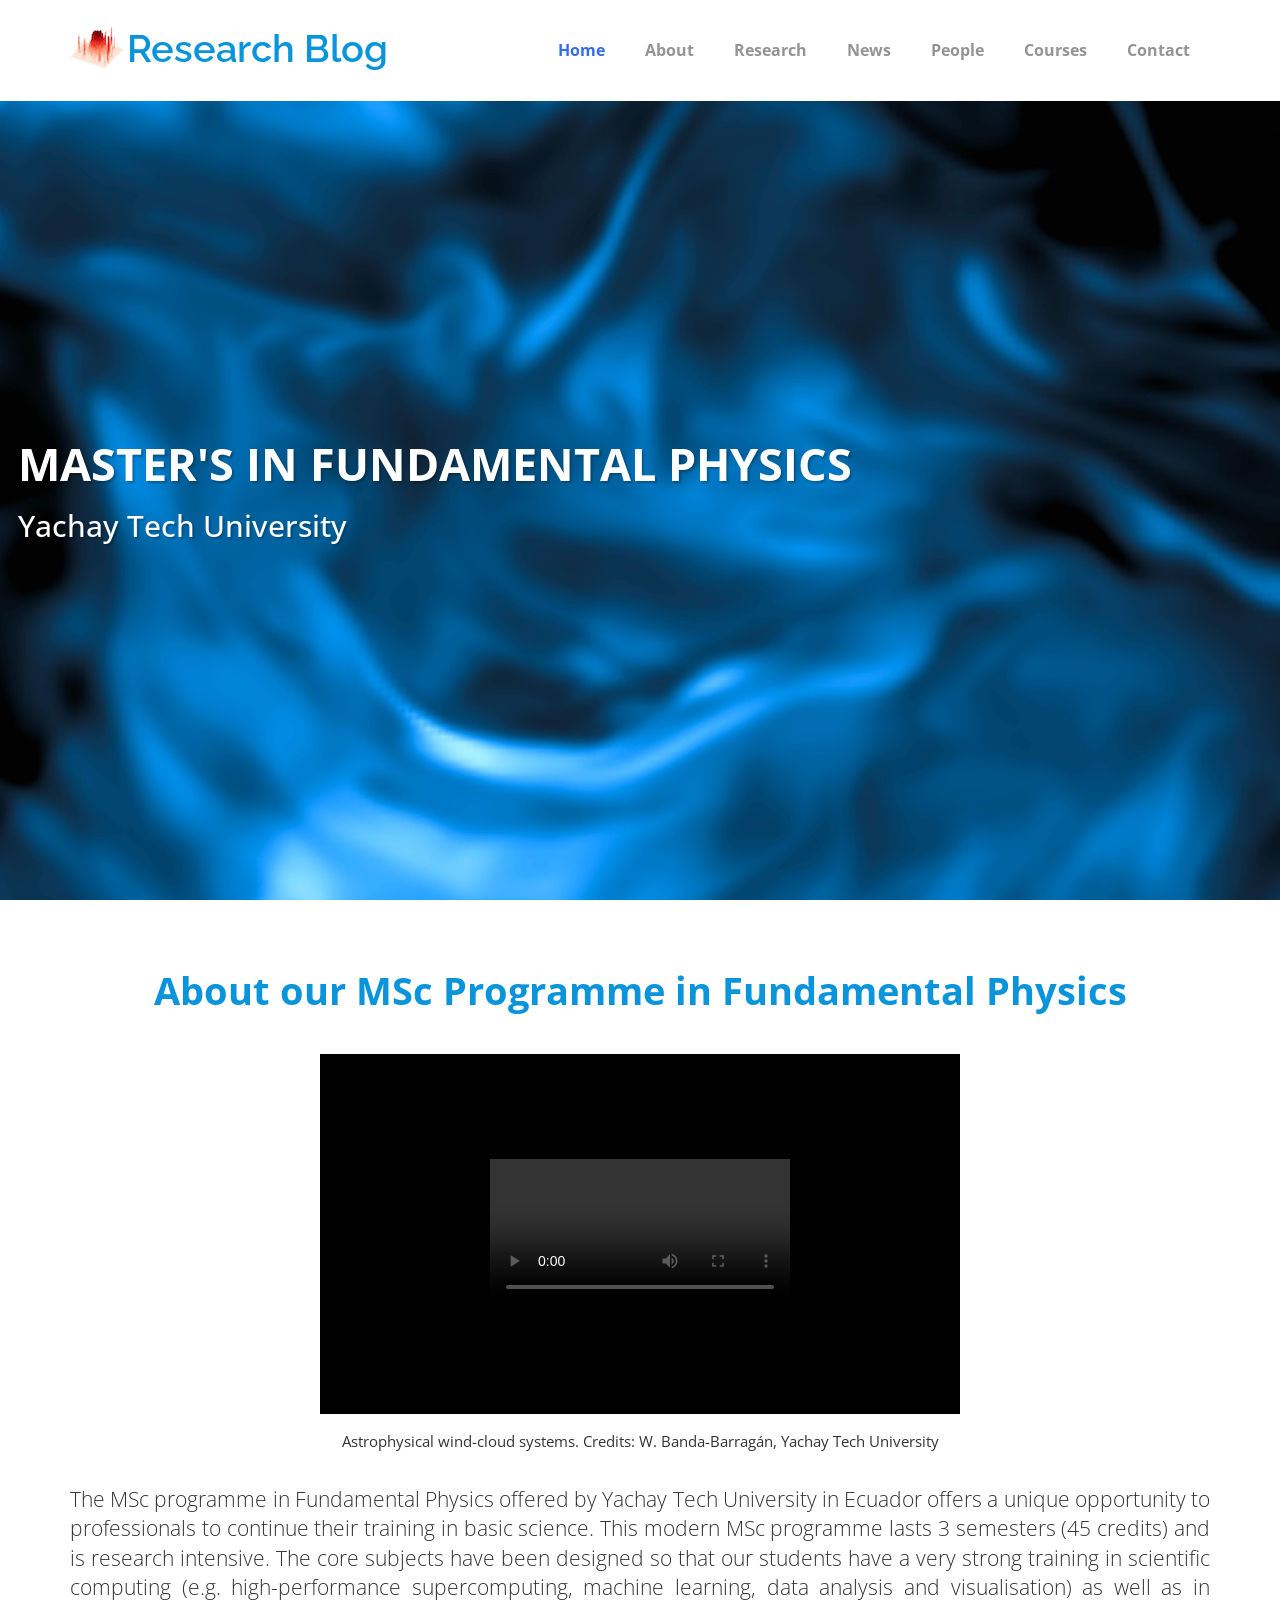
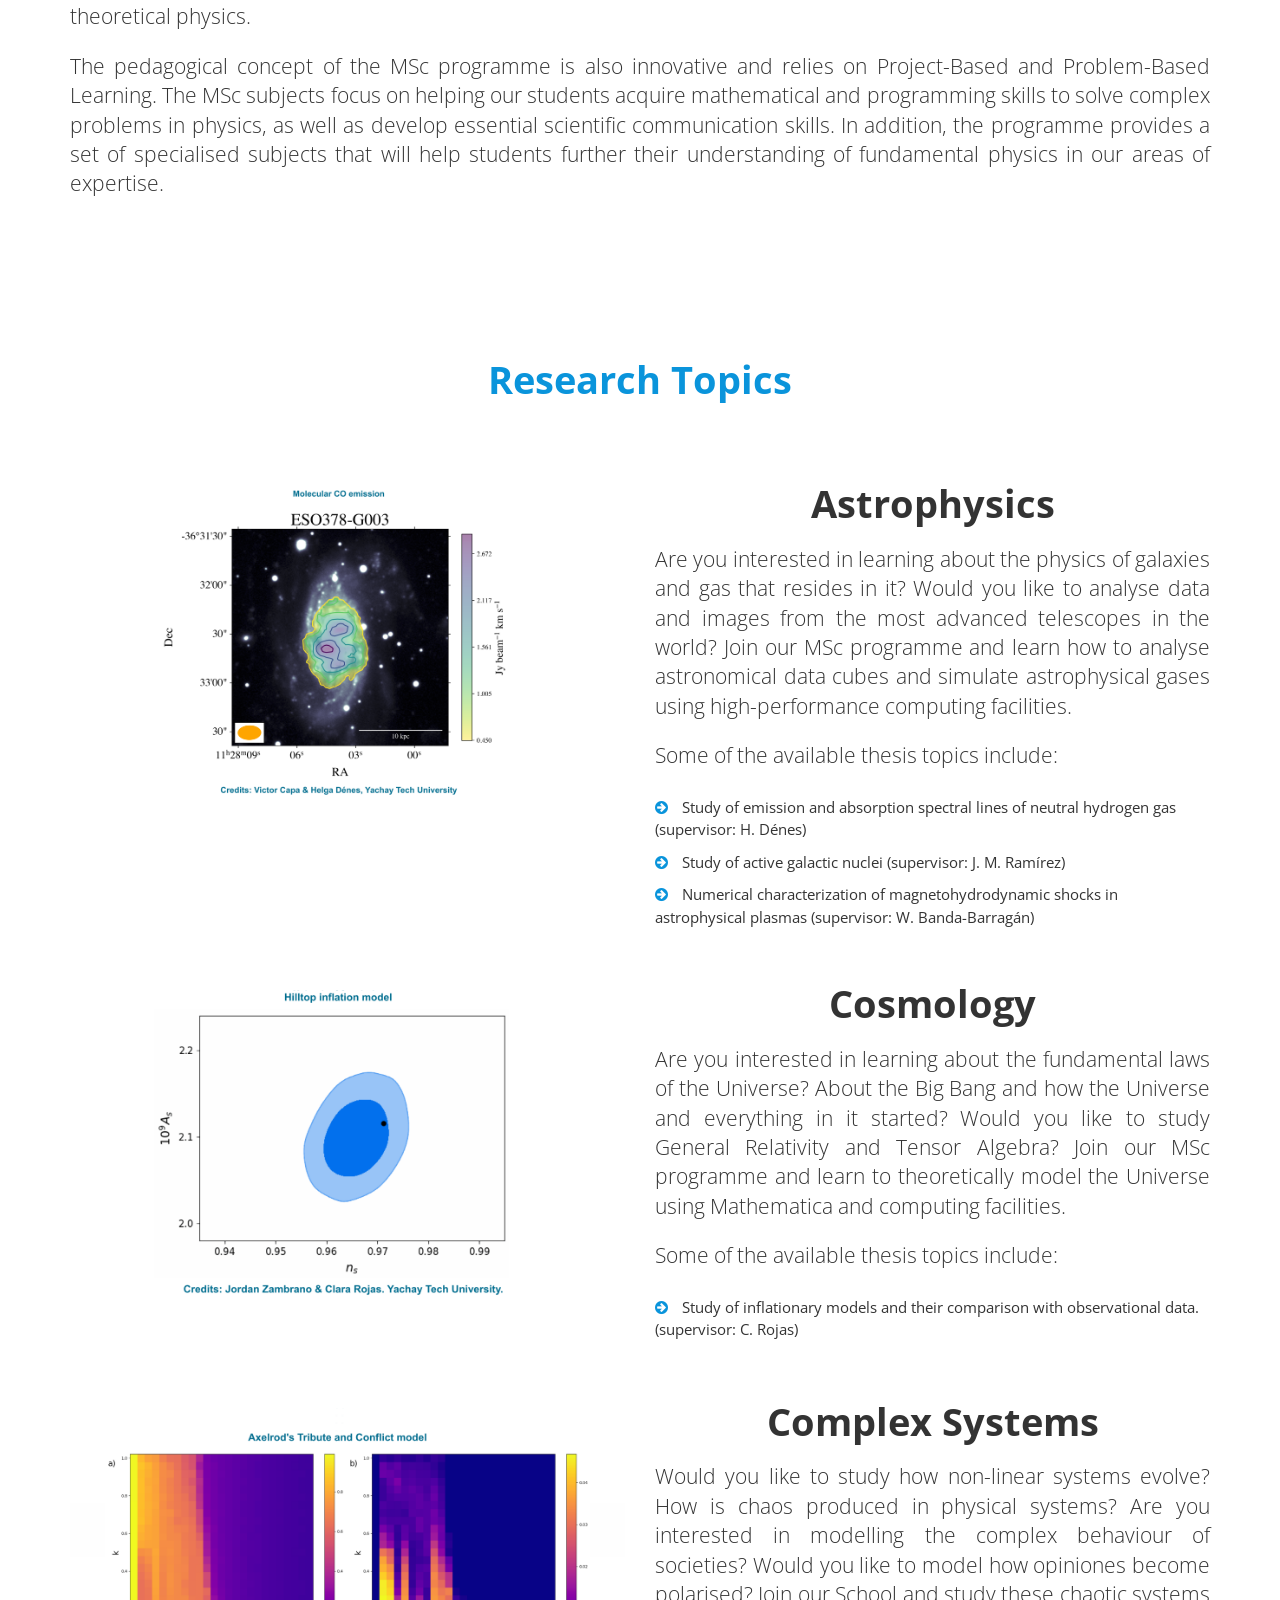
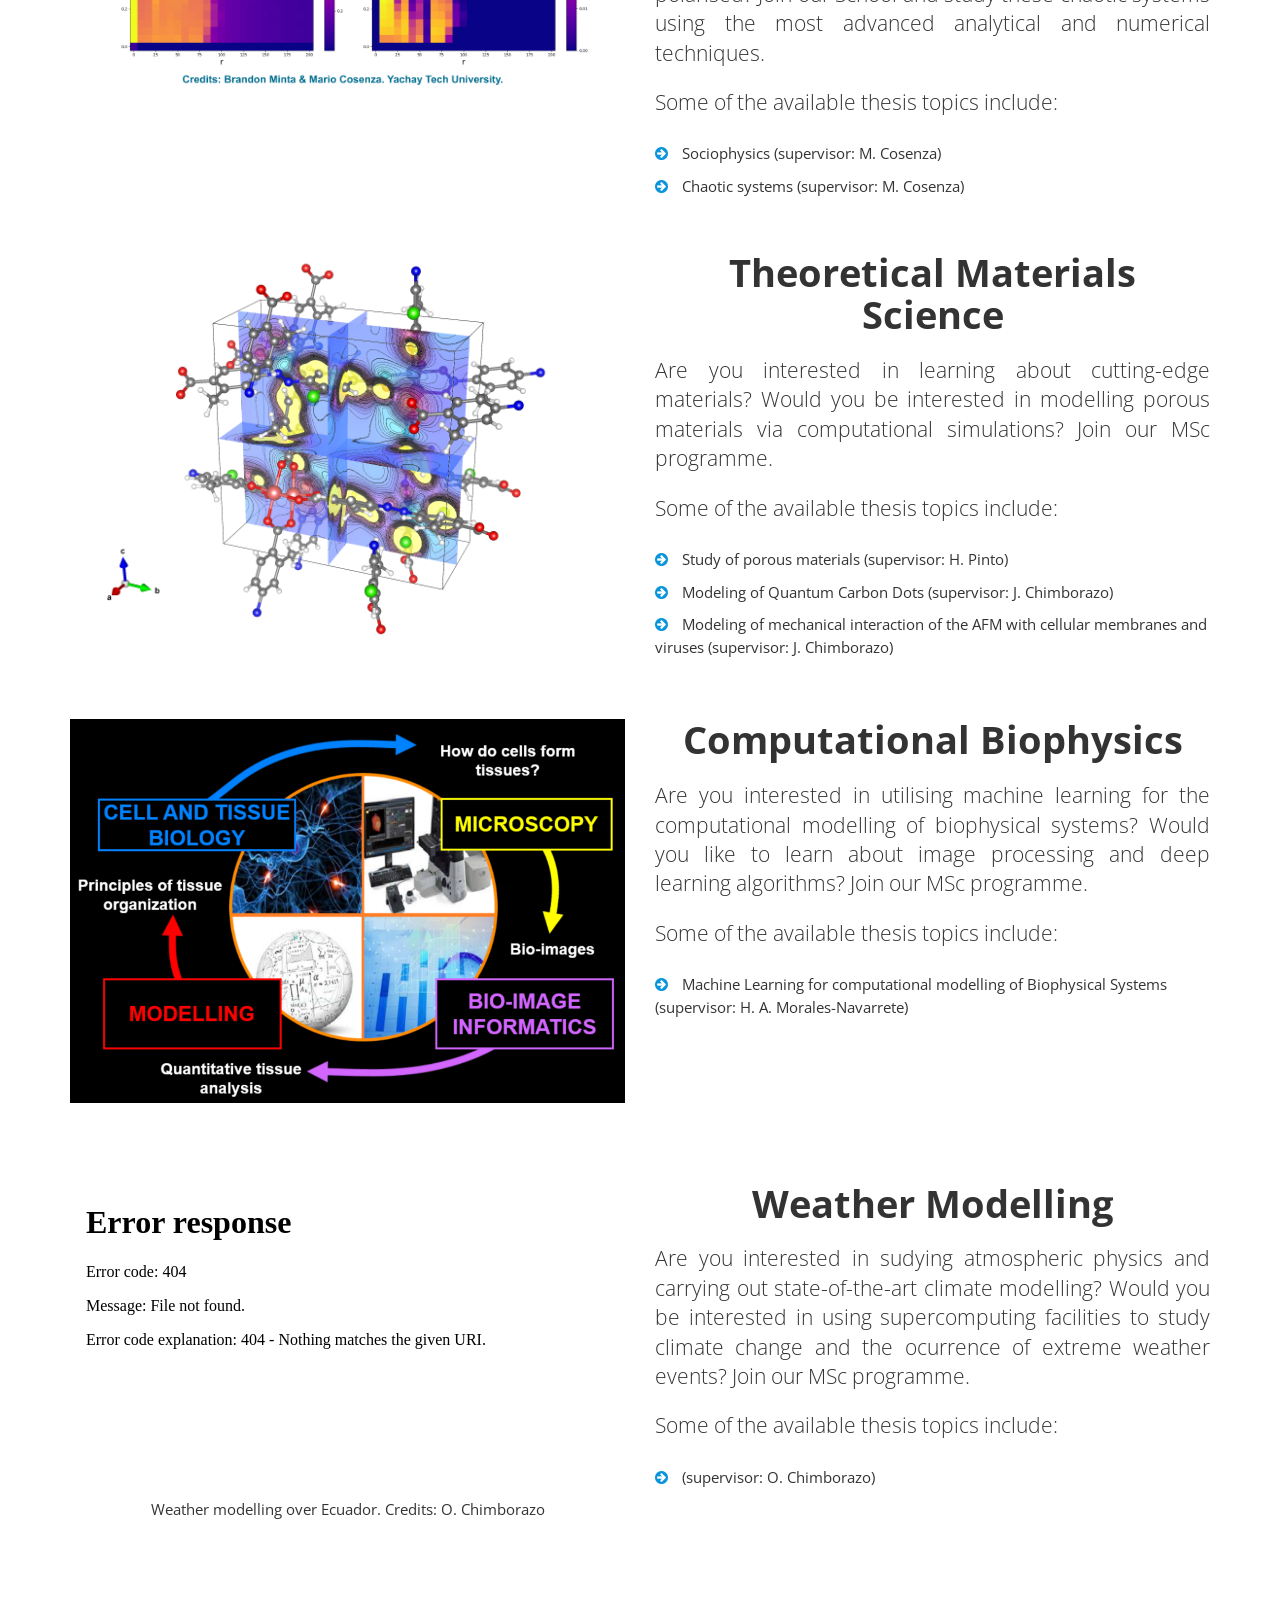
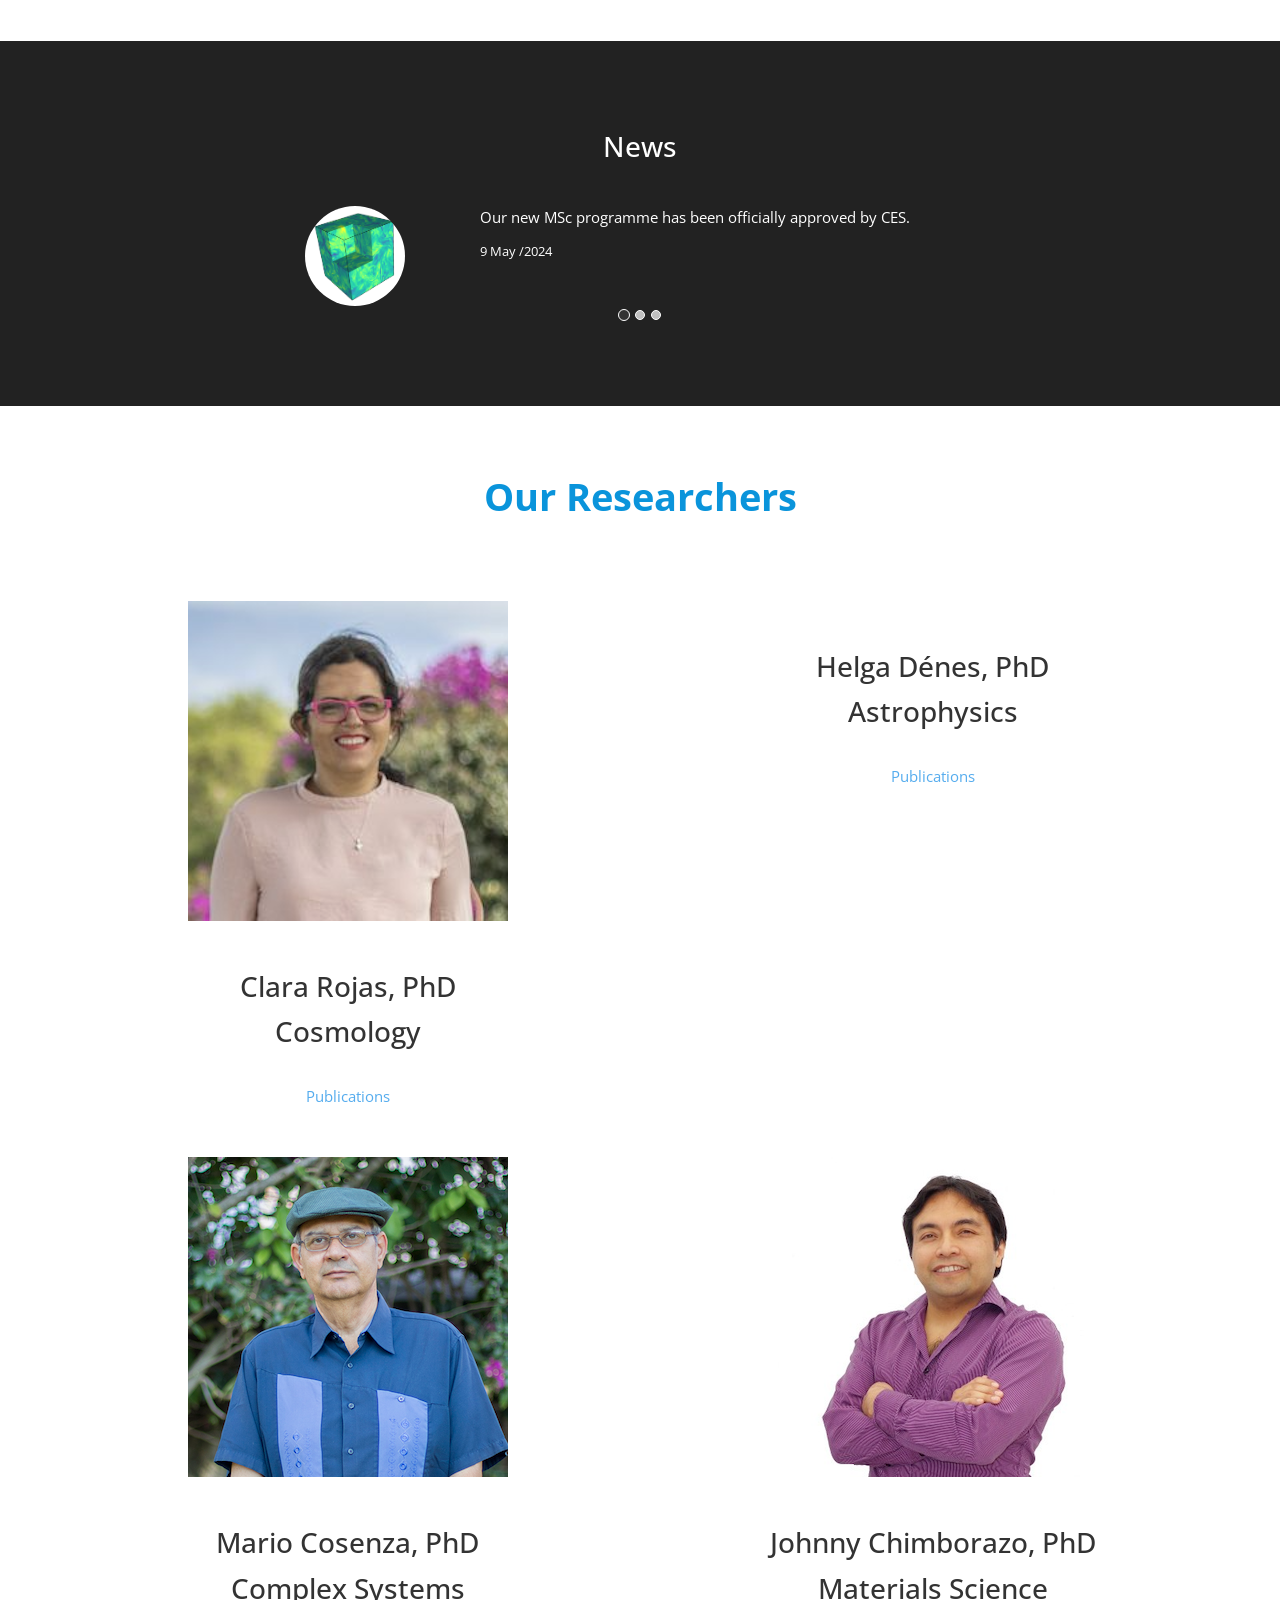
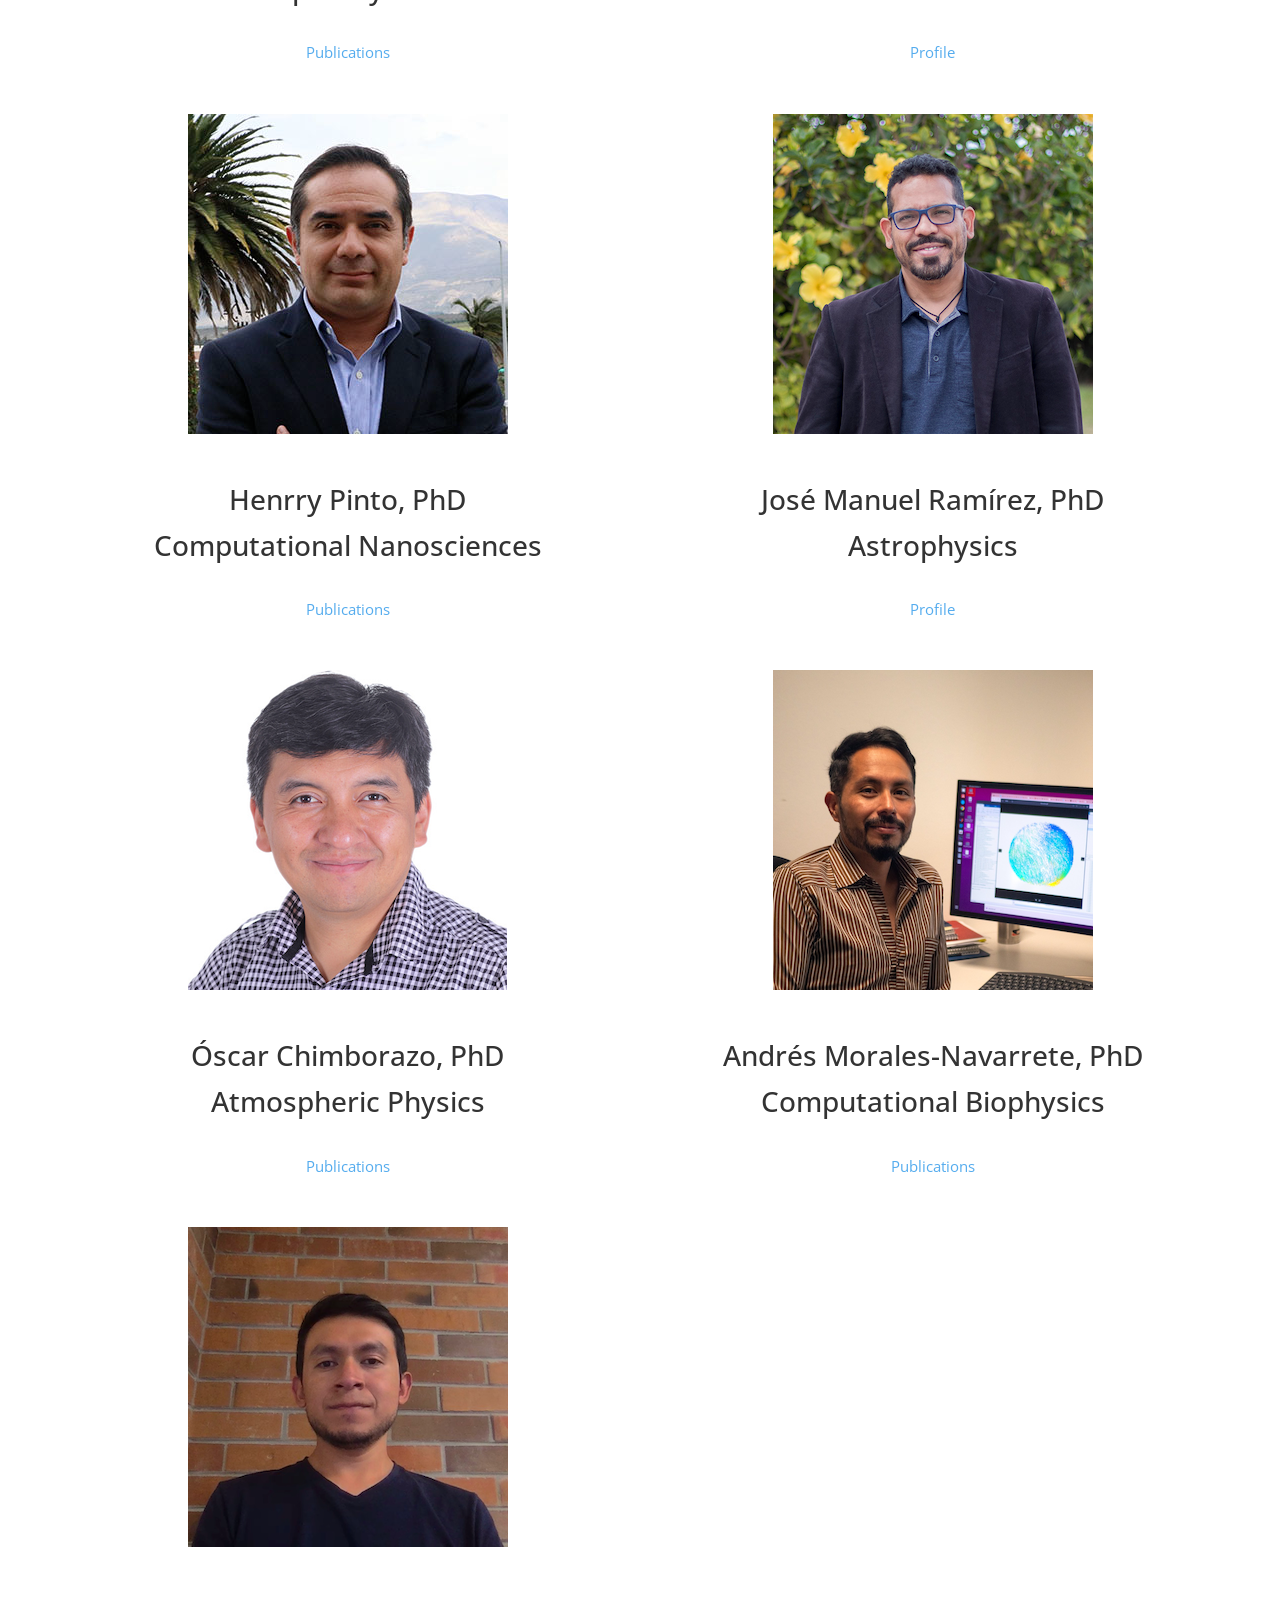
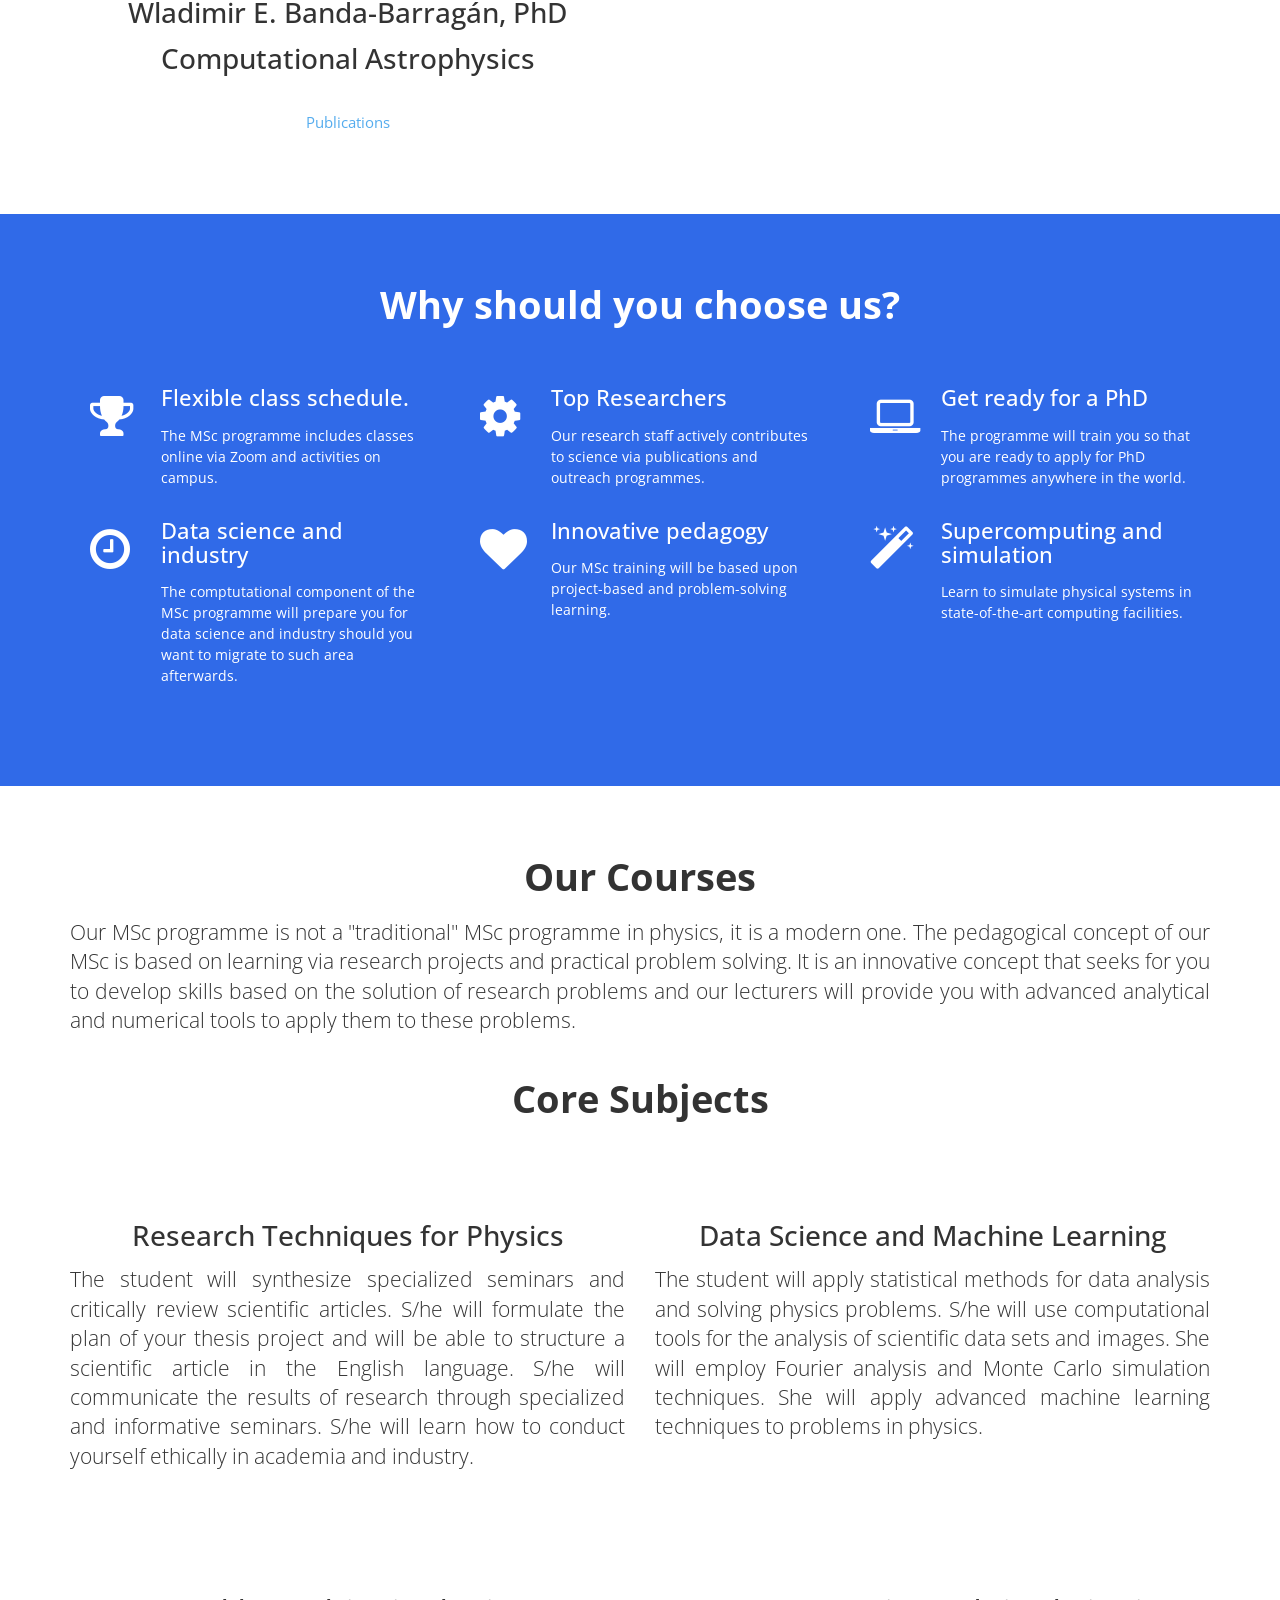
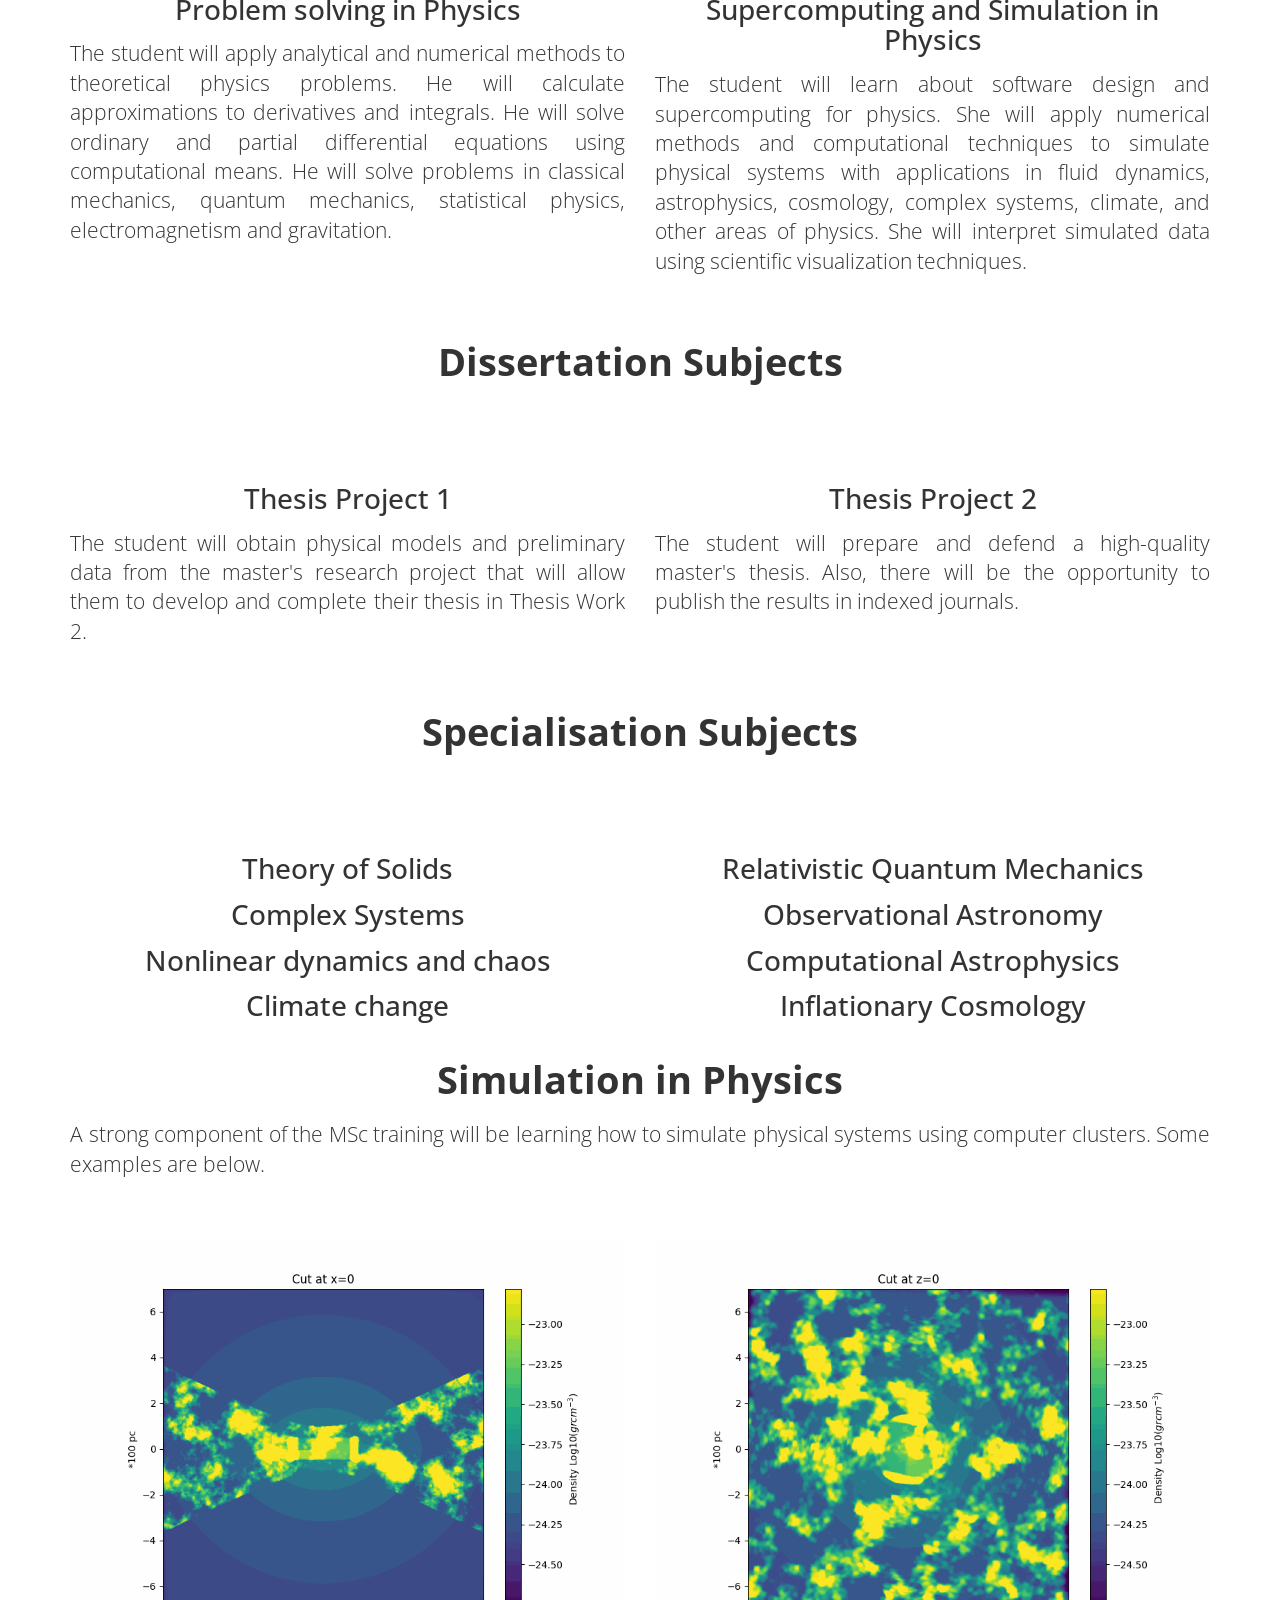
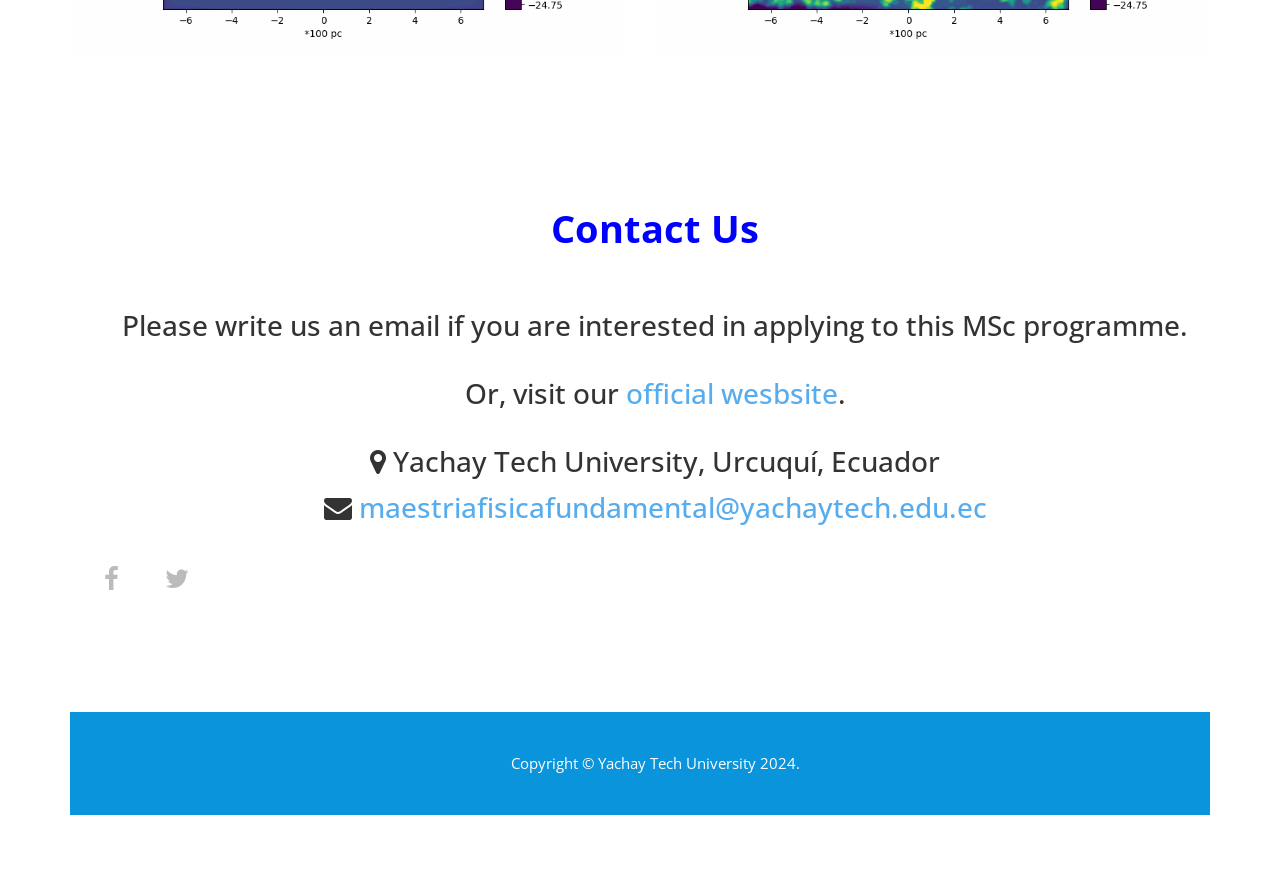
==== commit 227f9d87: "Update index.html" ====
--- a/index.html
+++ b/index.html
@@ -626,15 +626,15 @@
 					<div class="col-md-6">
 						
 						<div class="space"></div>
-						<h1 id="about" class="title text-center">Research Techniques for Physics </h1>
+						<h2 id="about" class="title text-center">Research Techniques for Physics </h2>
 						<p id="about" class="lead text-justify">The student will synthesize specialized seminars and critically review scientific articles. S/he will formulate the plan of your thesis project and will be able to structure a scientific article in the English language. S/he will communicate the results of research through specialized and informative seminars. S/he will learn how to conduct yourself ethically in academia and industry. </p>
 						<br>
 					</div>
 					<div class="col-md-6">
 						
 						<div class="space"></div>
-						<h1 id="about" class="title text-center">Data Science and Machine Learning </h1>
-						<p id="about" class="title text-justify">The student will apply statistical methods for data analysis and solving physics problems. S/he will use computational tools for the analysis of scientific data sets and images. She will employ Fourier analysis and Monte Carlo simulation techniques. She will apply advanced machine learning techniques to problems in physics. </p>
+						<h2 id="about" class="title text-center">Data Science and Machine Learning </h2>
+						<p id="about" class="lead text-justify">The student will apply statistical methods for data analysis and solving physics problems. S/he will use computational tools for the analysis of scientific data sets and images. She will employ Fourier analysis and Monte Carlo simulation techniques. She will apply advanced machine learning techniques to problems in physics. </p>
 						<br>
 					</div>
 				</div>
@@ -644,15 +644,15 @@
 					<div class="col-md-6">
 						<!--<p align="center"><img src="metadata/msc_01.png" alt=""></p>-->
 						<div class="space"></div>
-						<h1 id="about" class="title text-center">Problem solving in Physics </h1>
-						<p id="about" class="title text-justify">The student will apply analytical and numerical methods to theoretical physics problems. He will calculate approximations to derivatives and integrals. He will solve ordinary and partial differential equations using computational means. He will solve problems in classical mechanics, quantum mechanics, statistical physics, electromagnetism and gravitation.</p>
+						<h2 id="about" class="title text-center">Problem solving in Physics </h2>
+						<p id="about" class="lead text-justify">The student will apply analytical and numerical methods to theoretical physics problems. He will calculate approximations to derivatives and integrals. He will solve ordinary and partial differential equations using computational means. He will solve problems in classical mechanics, quantum mechanics, statistical physics, electromagnetism and gravitation.</p>
 						<br>
 					</div>
 					<div class="col-md-6">
 						<!--<p align="center"><img src="metadata/msc_04.png" alt=""></p>-->
 						<div class="space"></div>
-						<h1 id="about" class="title text-center">Supercomputing and Simulation in Physics </h1>
-						<p id="about" class="title text-justify">The student will learn about software design and supercomputing for physics. She will apply numerical methods and computational techniques to simulate physical systems with applications in fluid dynamics, astrophysics, cosmology, complex systems, climate, and other areas of physics. She will interpret simulated data using scientific visualization techniques.</p>
+						<h2 id="about" class="title text-center">Supercomputing and Simulation in Physics </h2>
+						<p id="about" class="lead text-justify">The student will learn about software design and supercomputing for physics. She will apply numerical methods and computational techniques to simulate physical systems with applications in fluid dynamics, astrophysics, cosmology, complex systems, climate, and other areas of physics. She will interpret simulated data using scientific visualization techniques.</p>
 						<br>
 					</div>
 				</div>
@@ -664,15 +664,15 @@
 					<div class="col-md-6">
 						<!--<p align="center"><img src="metadata/animation-slab3dx.gif" alt=""></p>-->
 						<div class="space"></div>
-						<h1 id="about" class="title text-center">Thesis Project 1 </h1>
-						<p id="about" class="title text-justify">The student will obtain physical models and preliminary data from the master's research project that will allow them to develop and complete their thesis in Thesis Work 2.</p>
+						<h2 id="about" class="title text-center">Thesis Project 1 </h2>
+						<p id="about" class="lead text-justify">The student will obtain physical models and preliminary data from the master's research project that will allow them to develop and complete their thesis in Thesis Work 2.</p>
 						<br>
 					</div>
 					<div class="col-md-6">
 						<!--<p align="center"><img src="metadata/animation-slab3dz.gif" alt=""></p>-->
 						<div class="space"></div>
-						<h1 id="about" class="title text-center">Thesis Project 2 </h1>
-						<p id="about" class="title text-justify">The student will prepare and defend a high-quality master's thesis. Also, there will be the opportunity to publish the results in indexed journals.</p>
+						<h2 id="about" class="title text-center">Thesis Project 2 </h2>
+						<p id="about" class="lead text-justify">The student will prepare and defend a high-quality master's thesis. Also, there will be the opportunity to publish the results in indexed journals.</p>
 						<br>
 					</div>
 				</div>
@@ -702,8 +702,7 @@
 				</div>
 
 				<h1 class="text-center title" id="portfolio">Simulation in Physics</h1>
-
-				A strong component of the MSc training will be learning how to simulate physical systems using computer clusters. Some examples are below.
+				<p class="lead text-justify">A strong component of the MSc training will be learning how to simulate physical systems using computer clusters. Some examples are below.</p>
 
 				<div class="space"></div>
 				<div class="row">
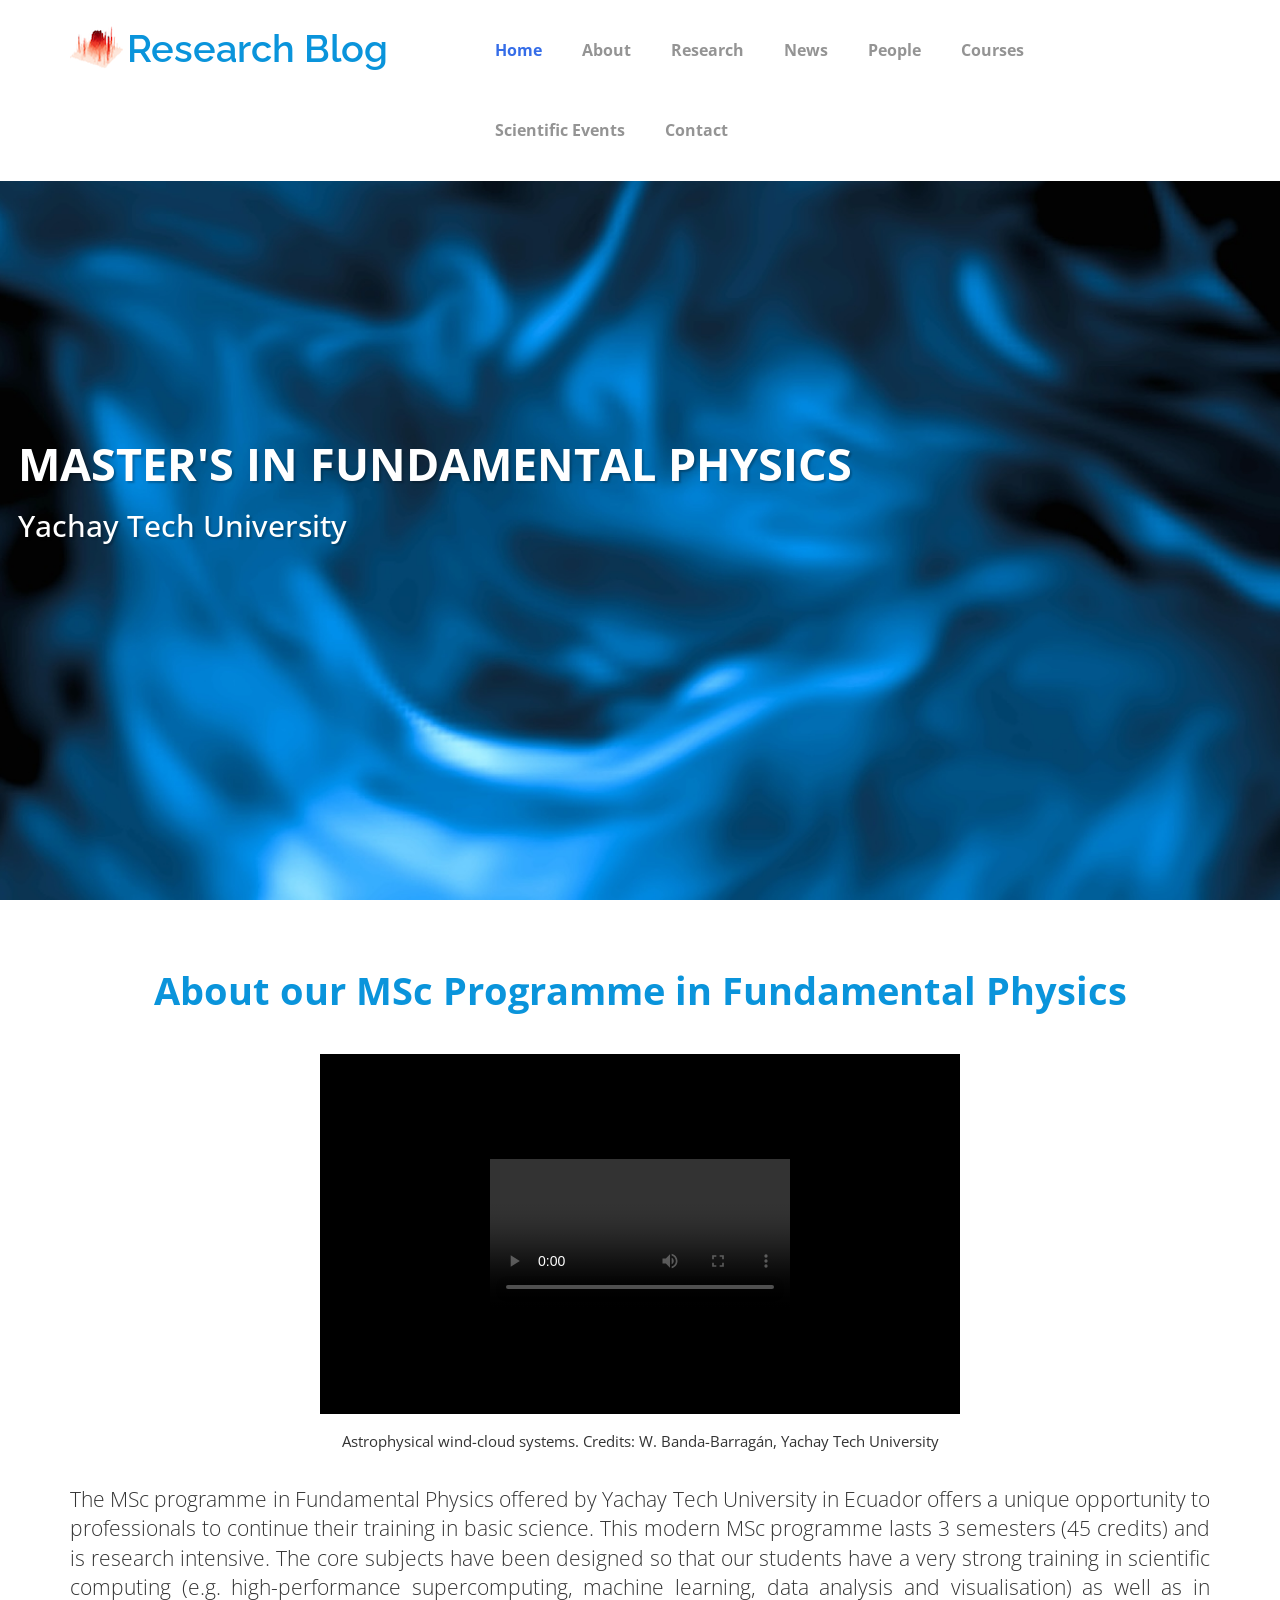
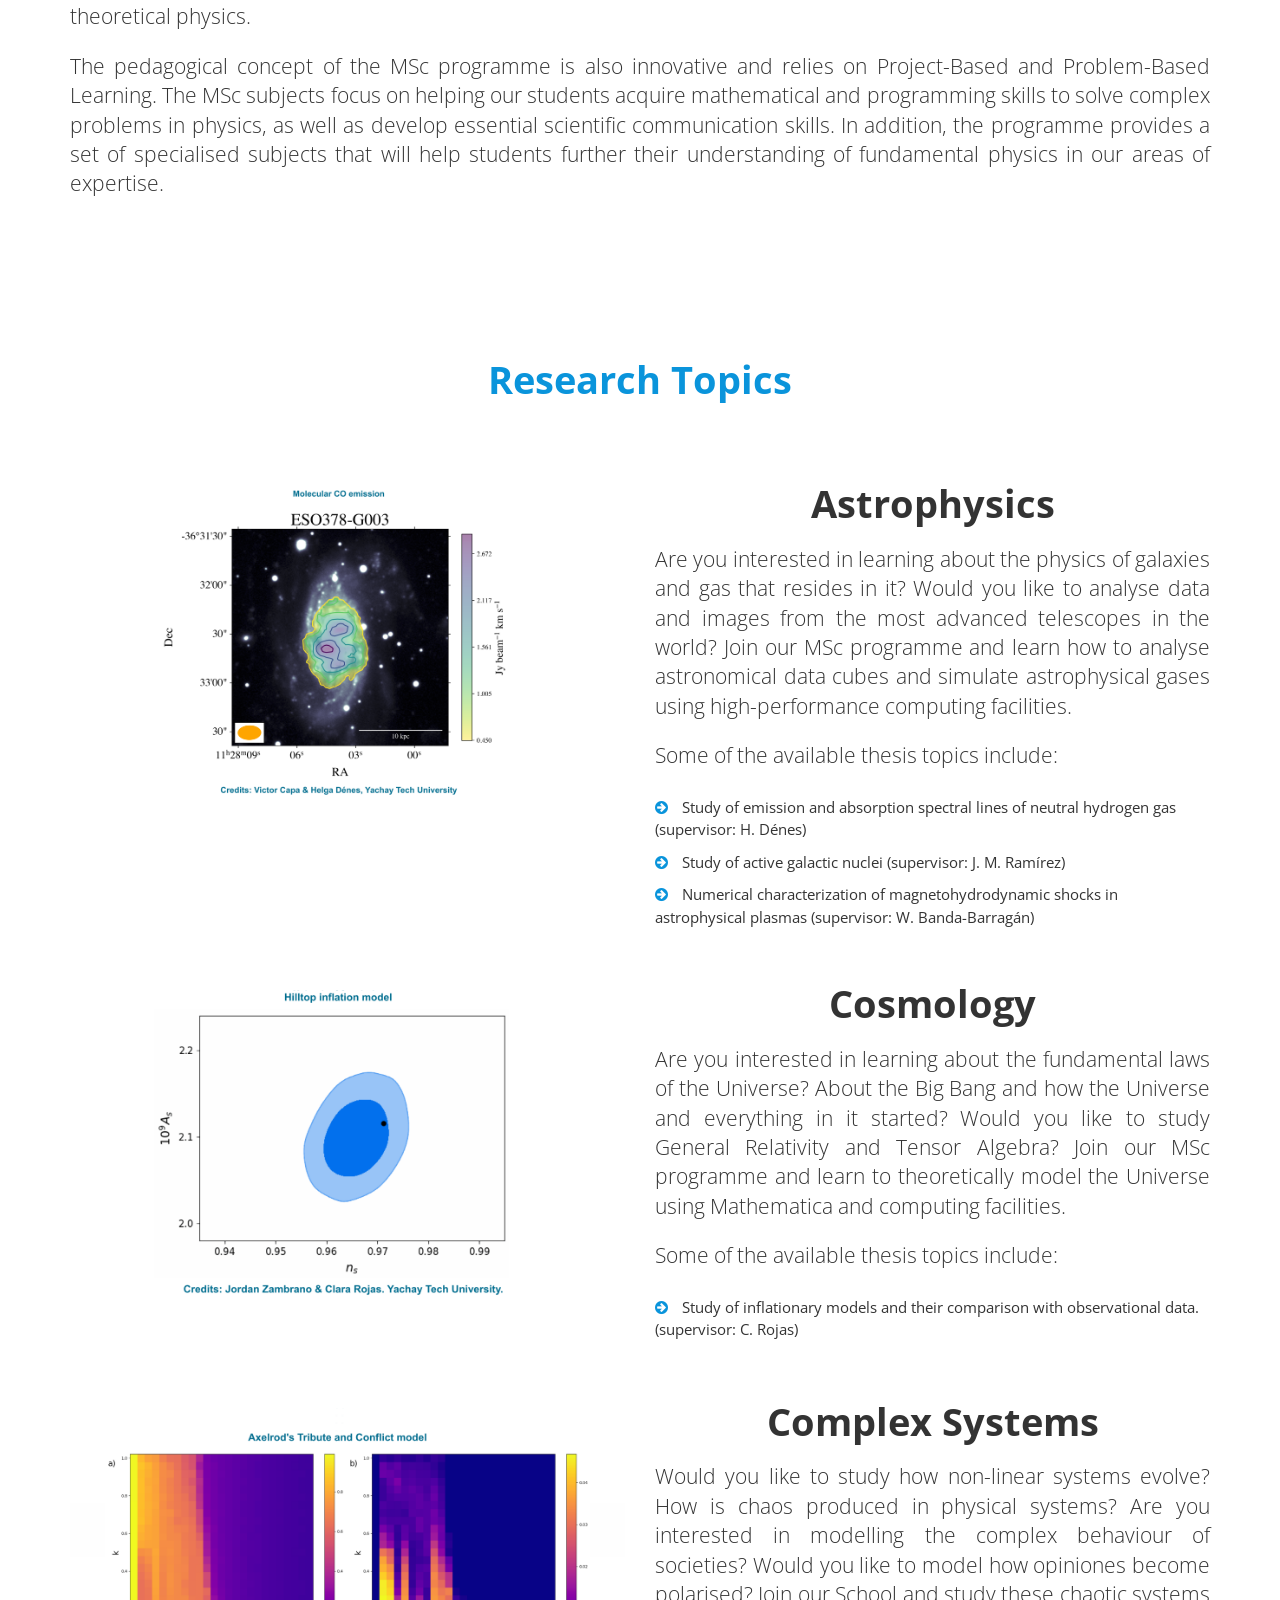
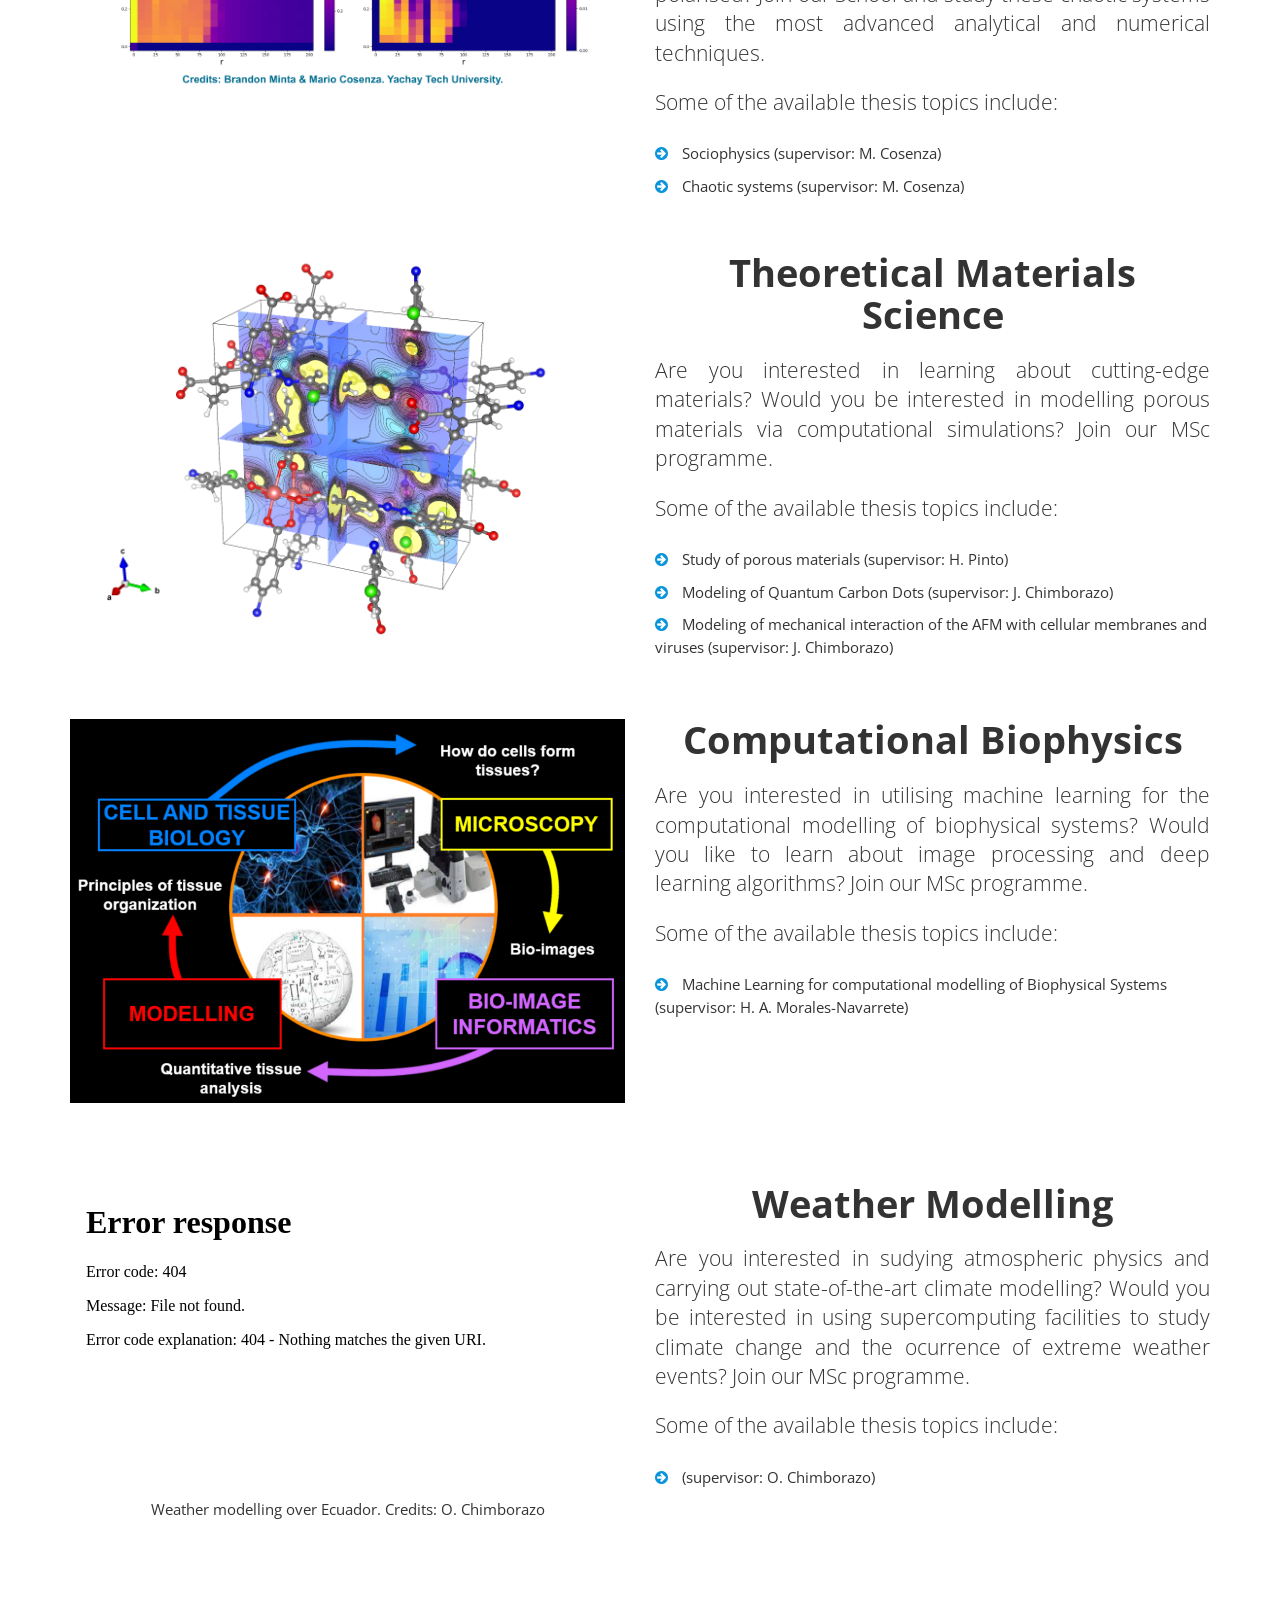
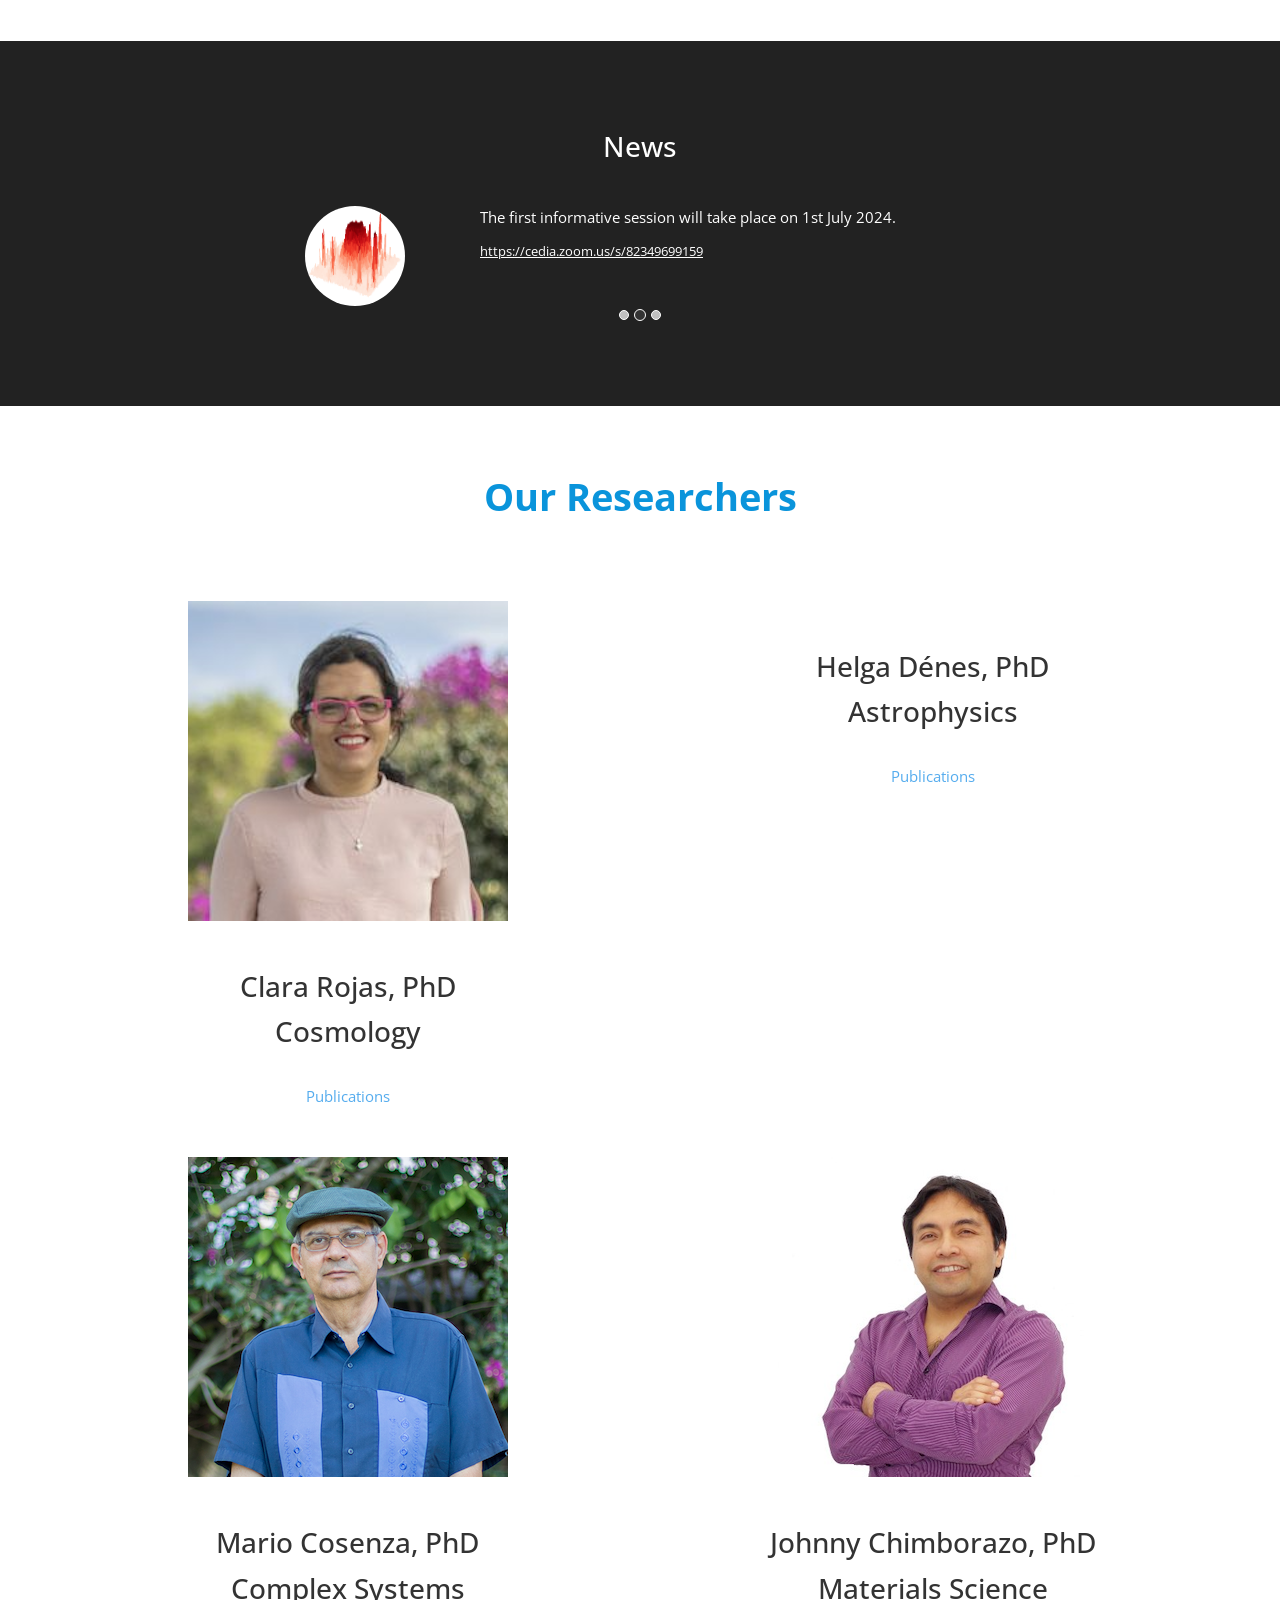
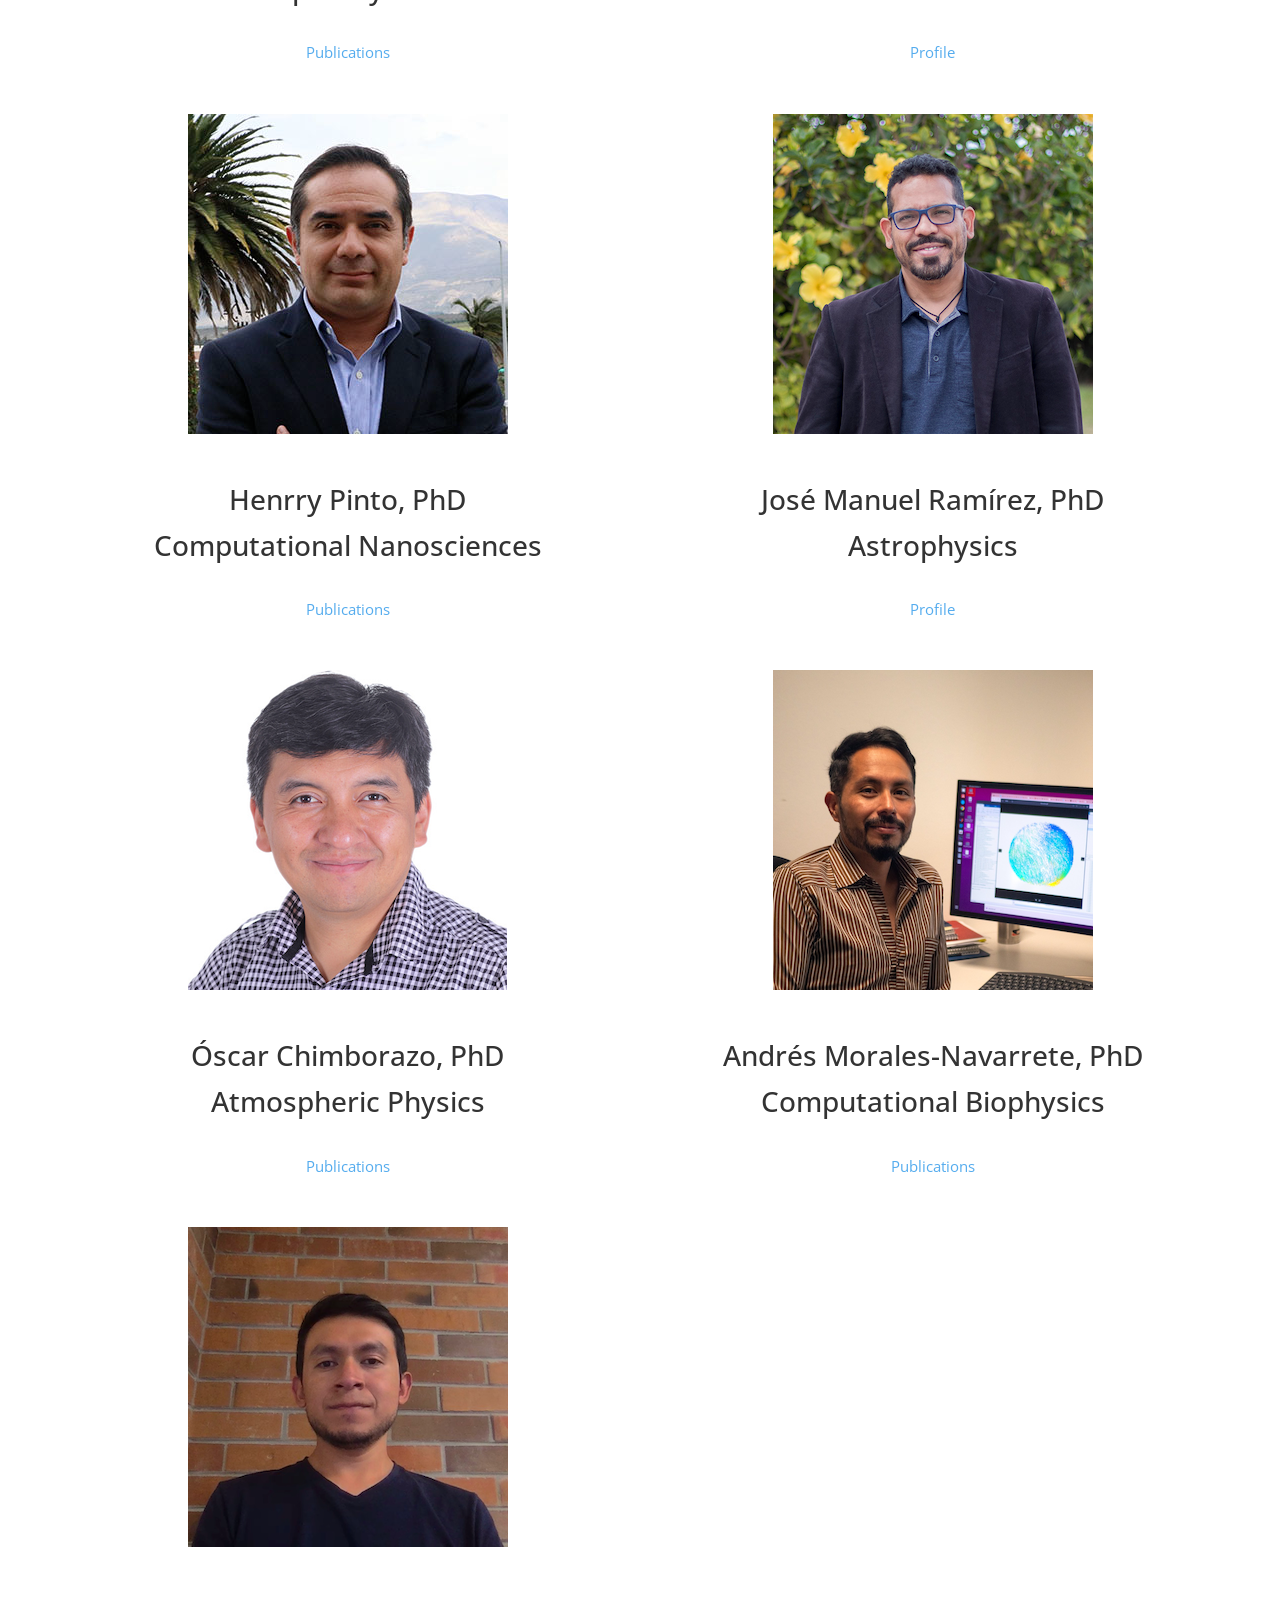
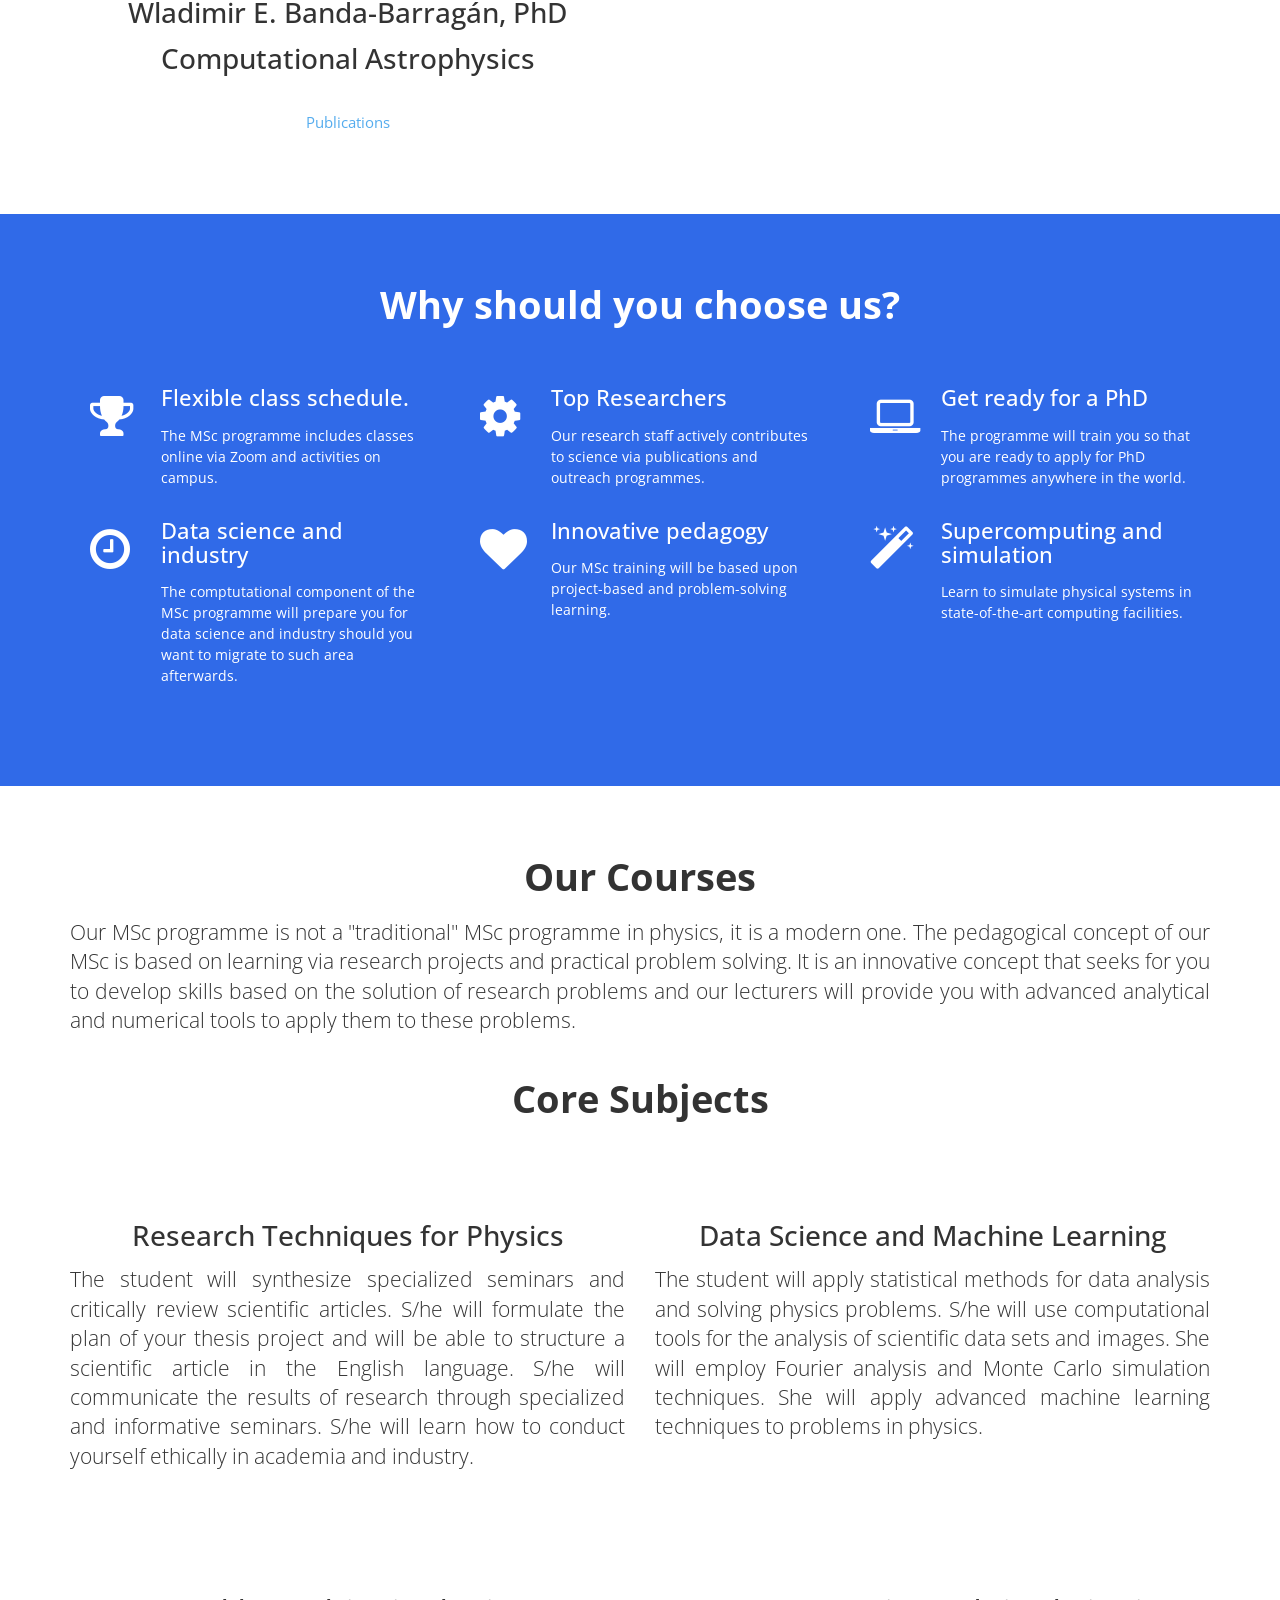
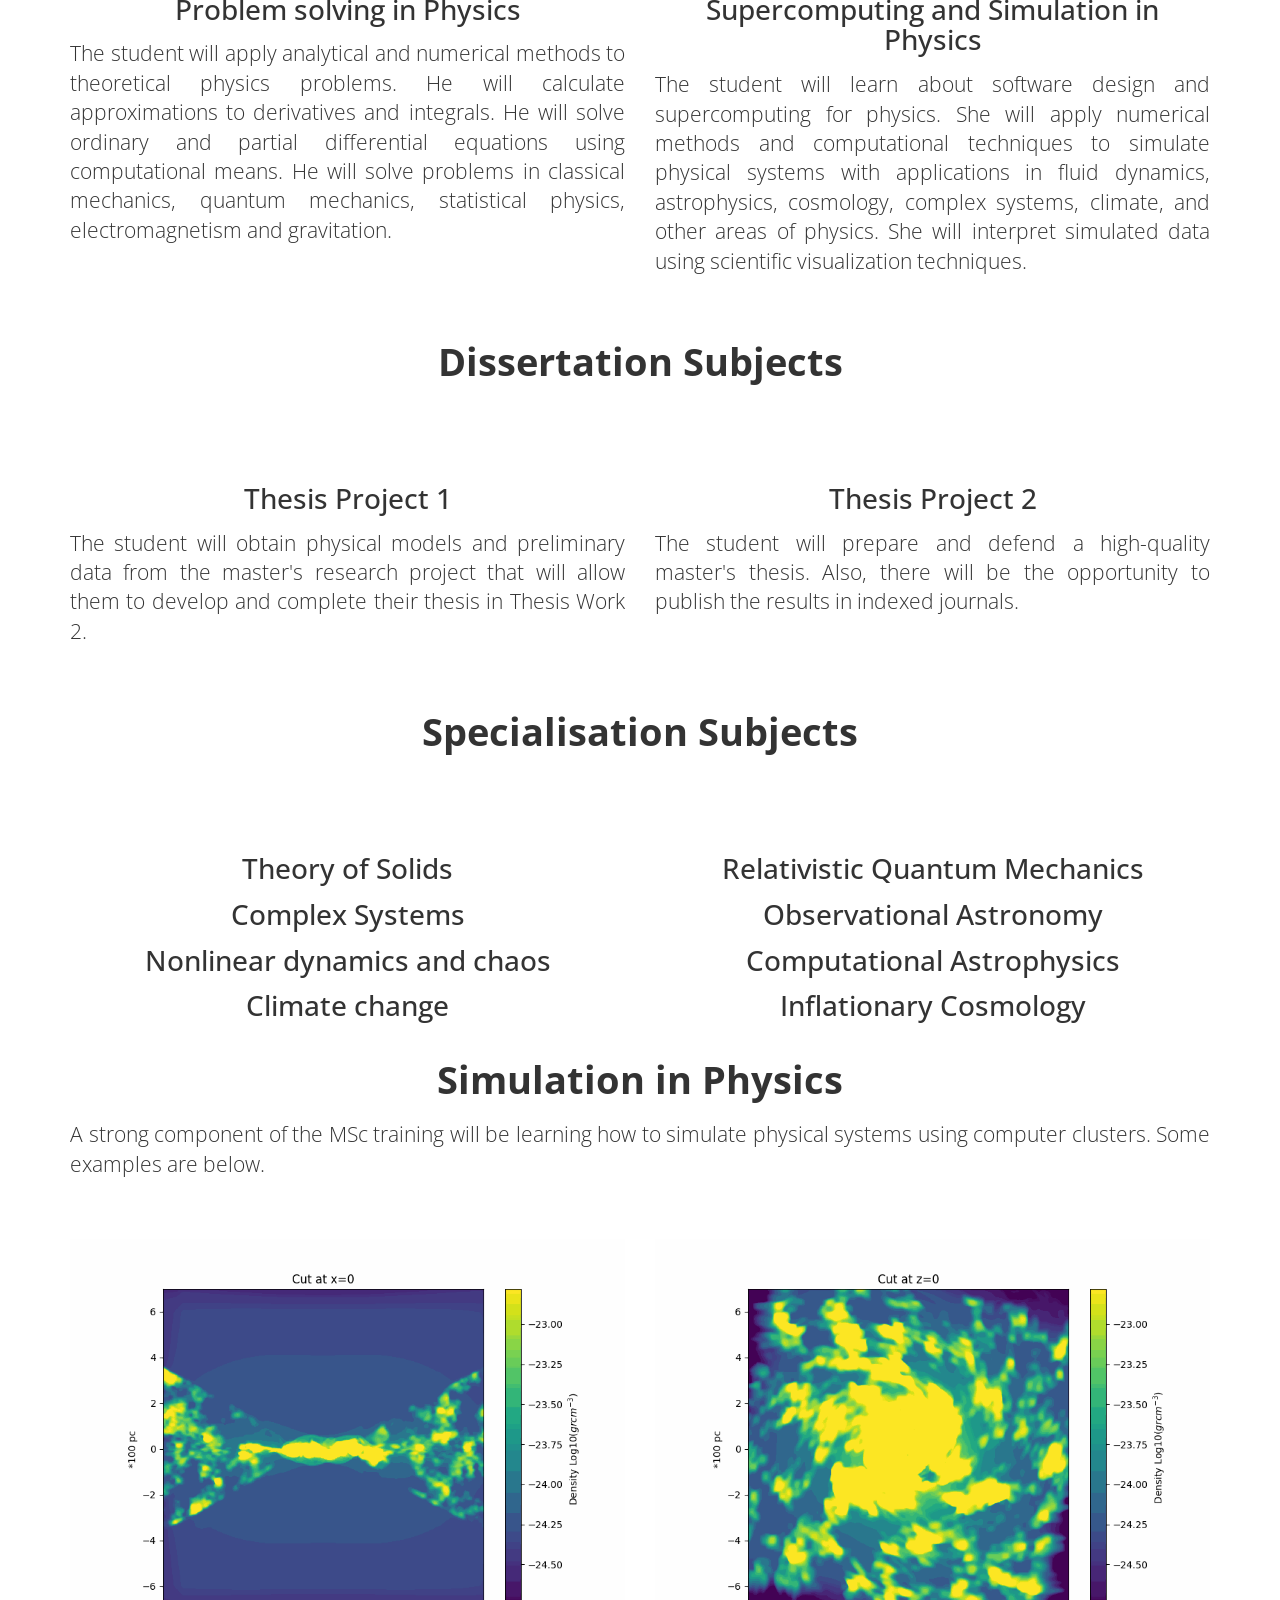
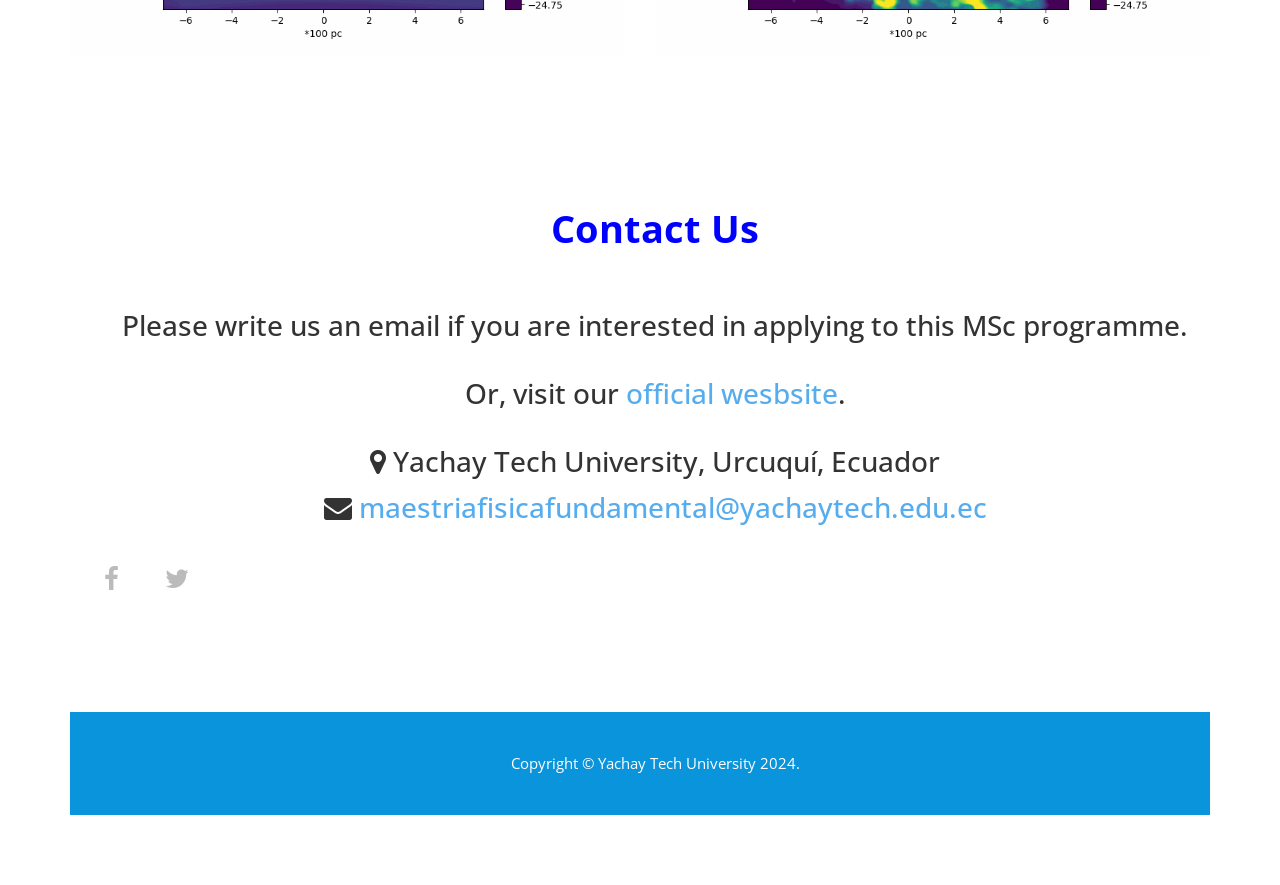
==== commit c0fef451: "Update index.html" ====
--- a/index.html
+++ b/index.html
@@ -81,6 +81,7 @@
 												<li><a href="#news">News</a></li>
 												<li><a href="#staff">People</a></li>
 												<li><a href="#portfolio">Courses</a></li>
+												<li><a href="sistemas-complejos.html">Scientific Events</a></li>
 												<li><a href="#contact">Contact</a></li>
 											</ul>
 										</div>
